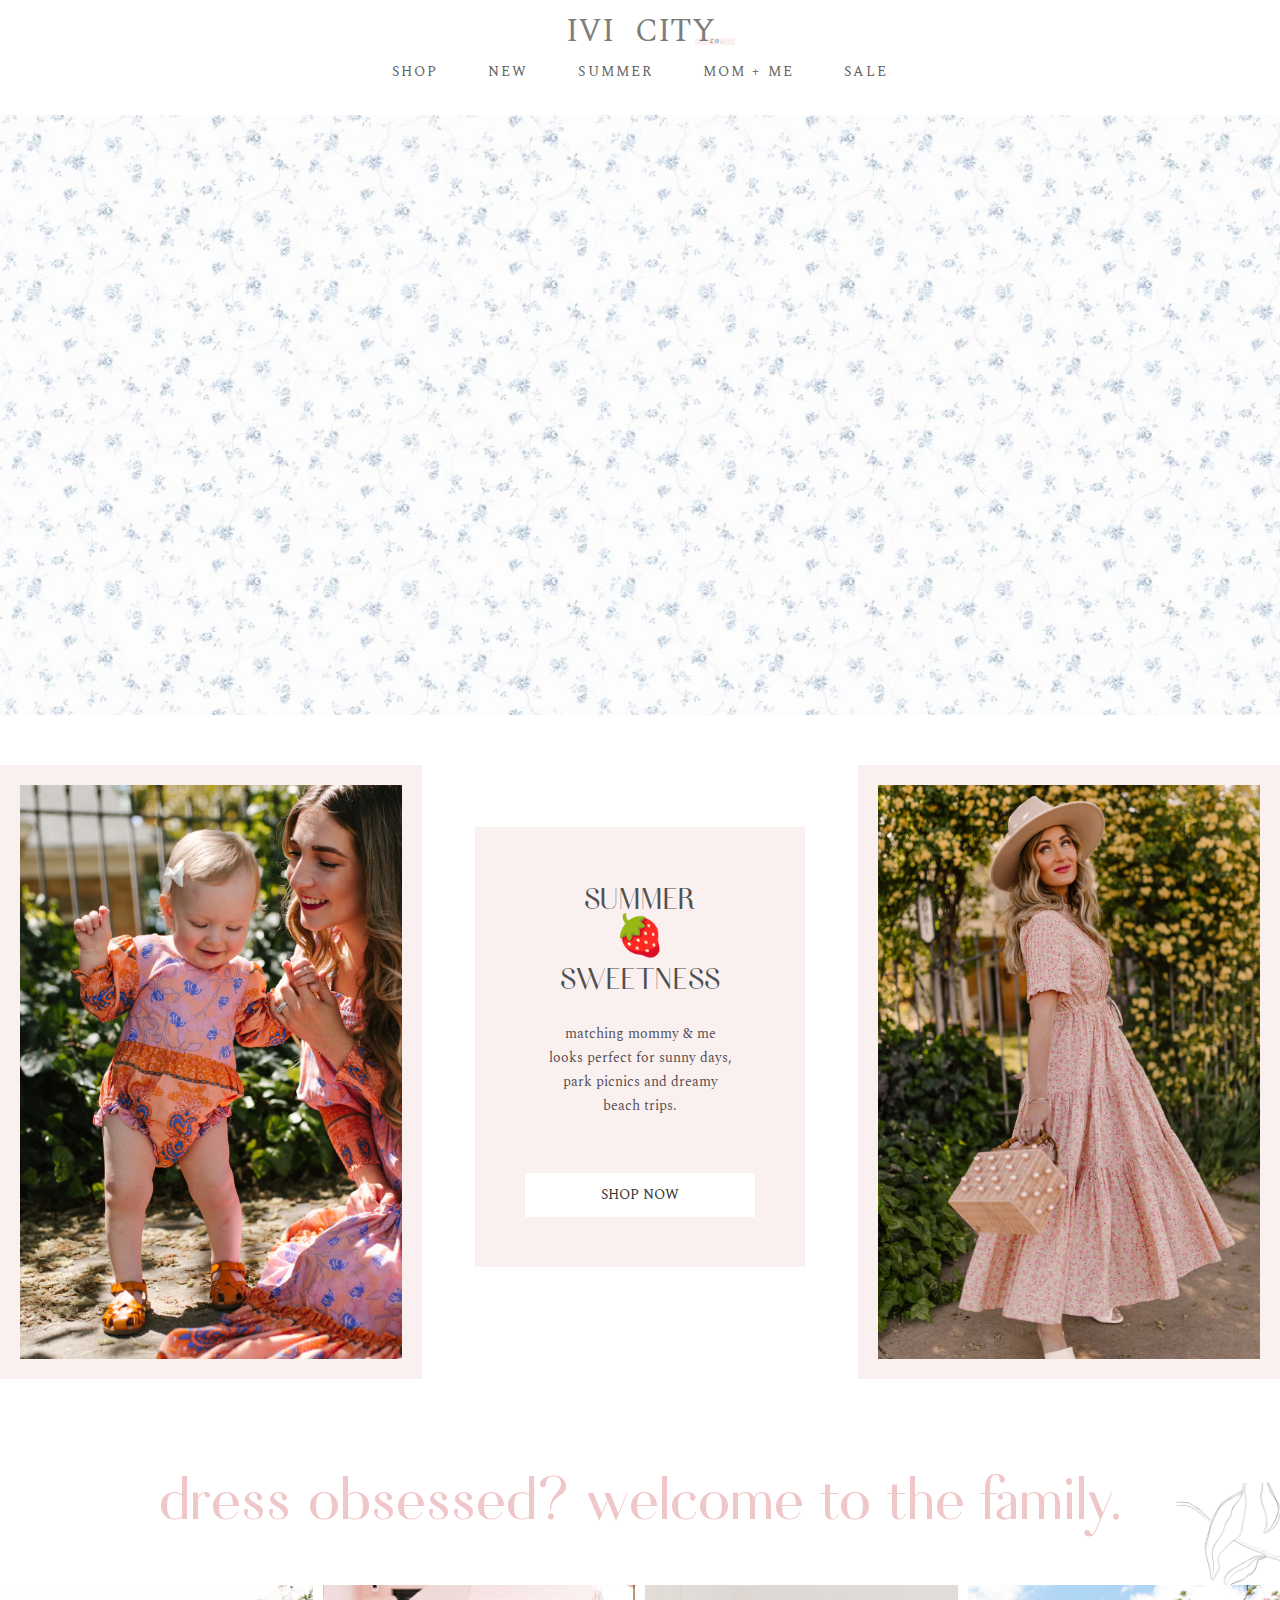
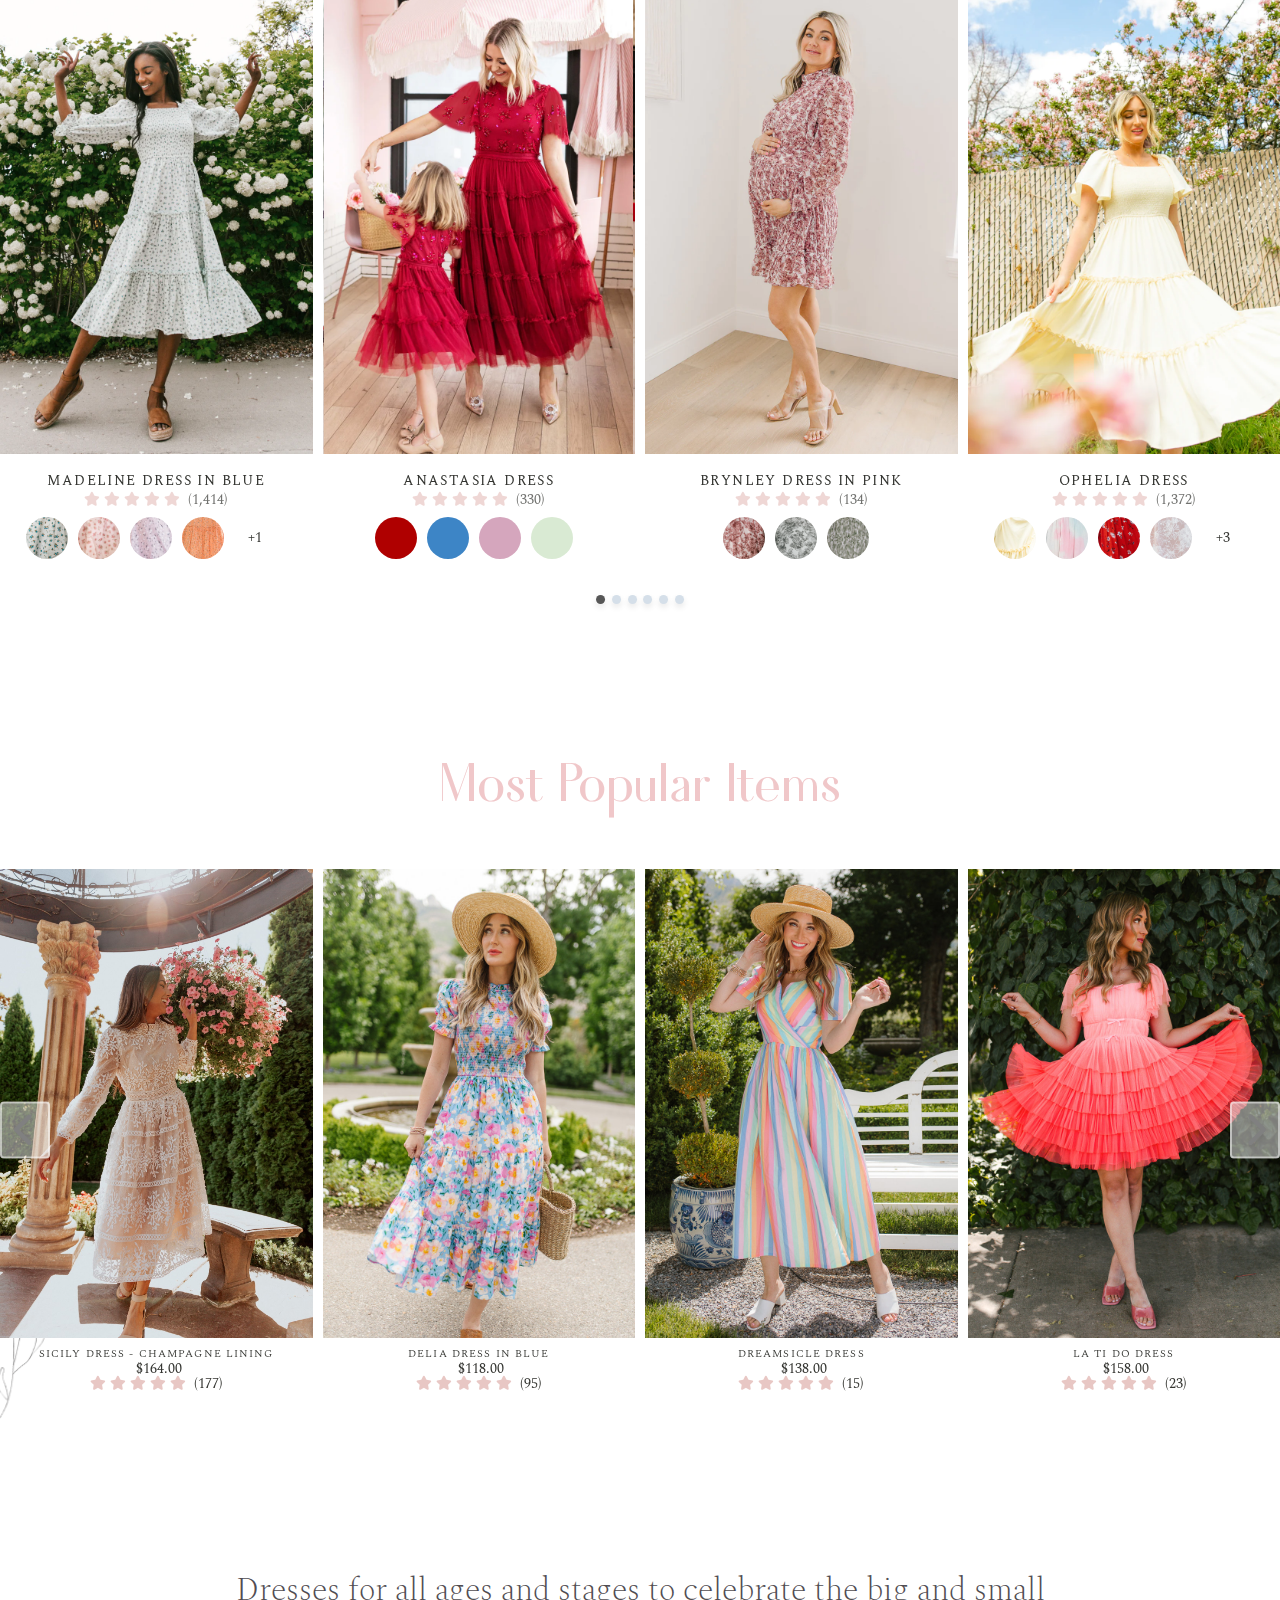
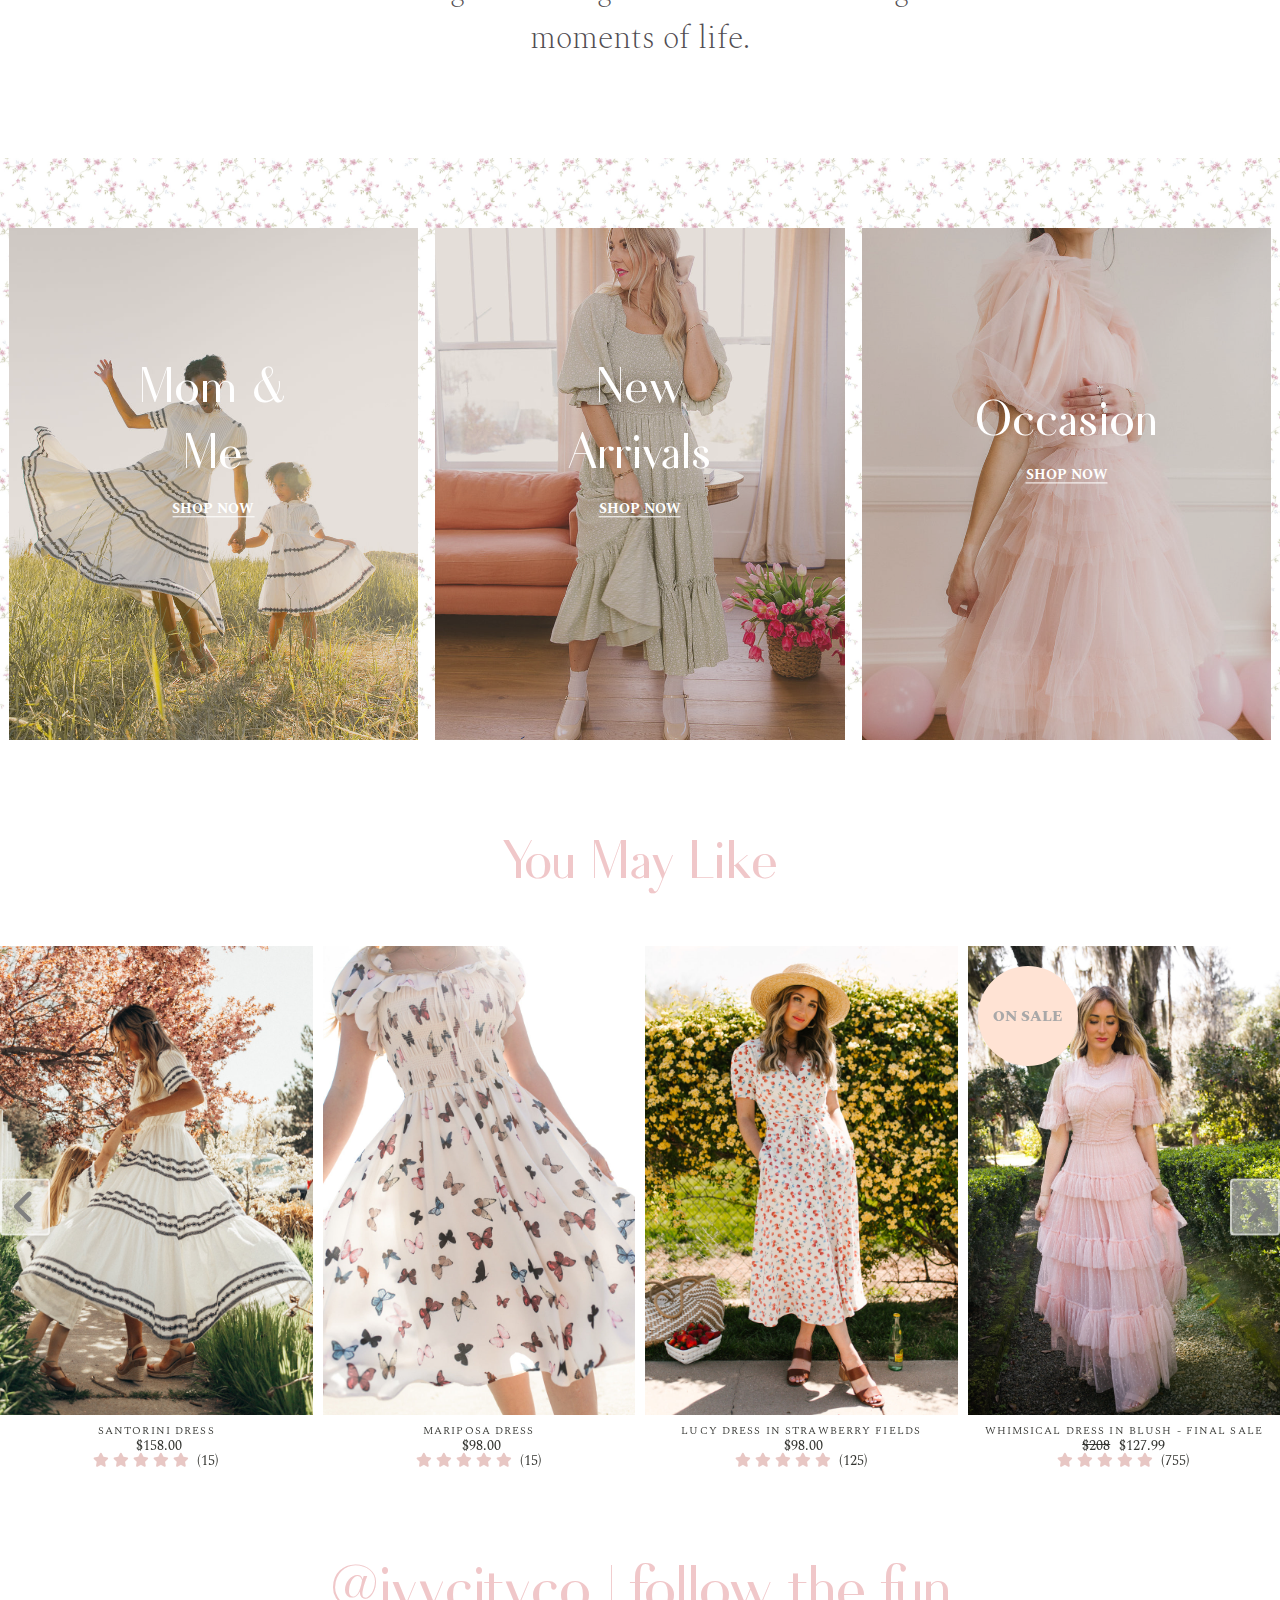
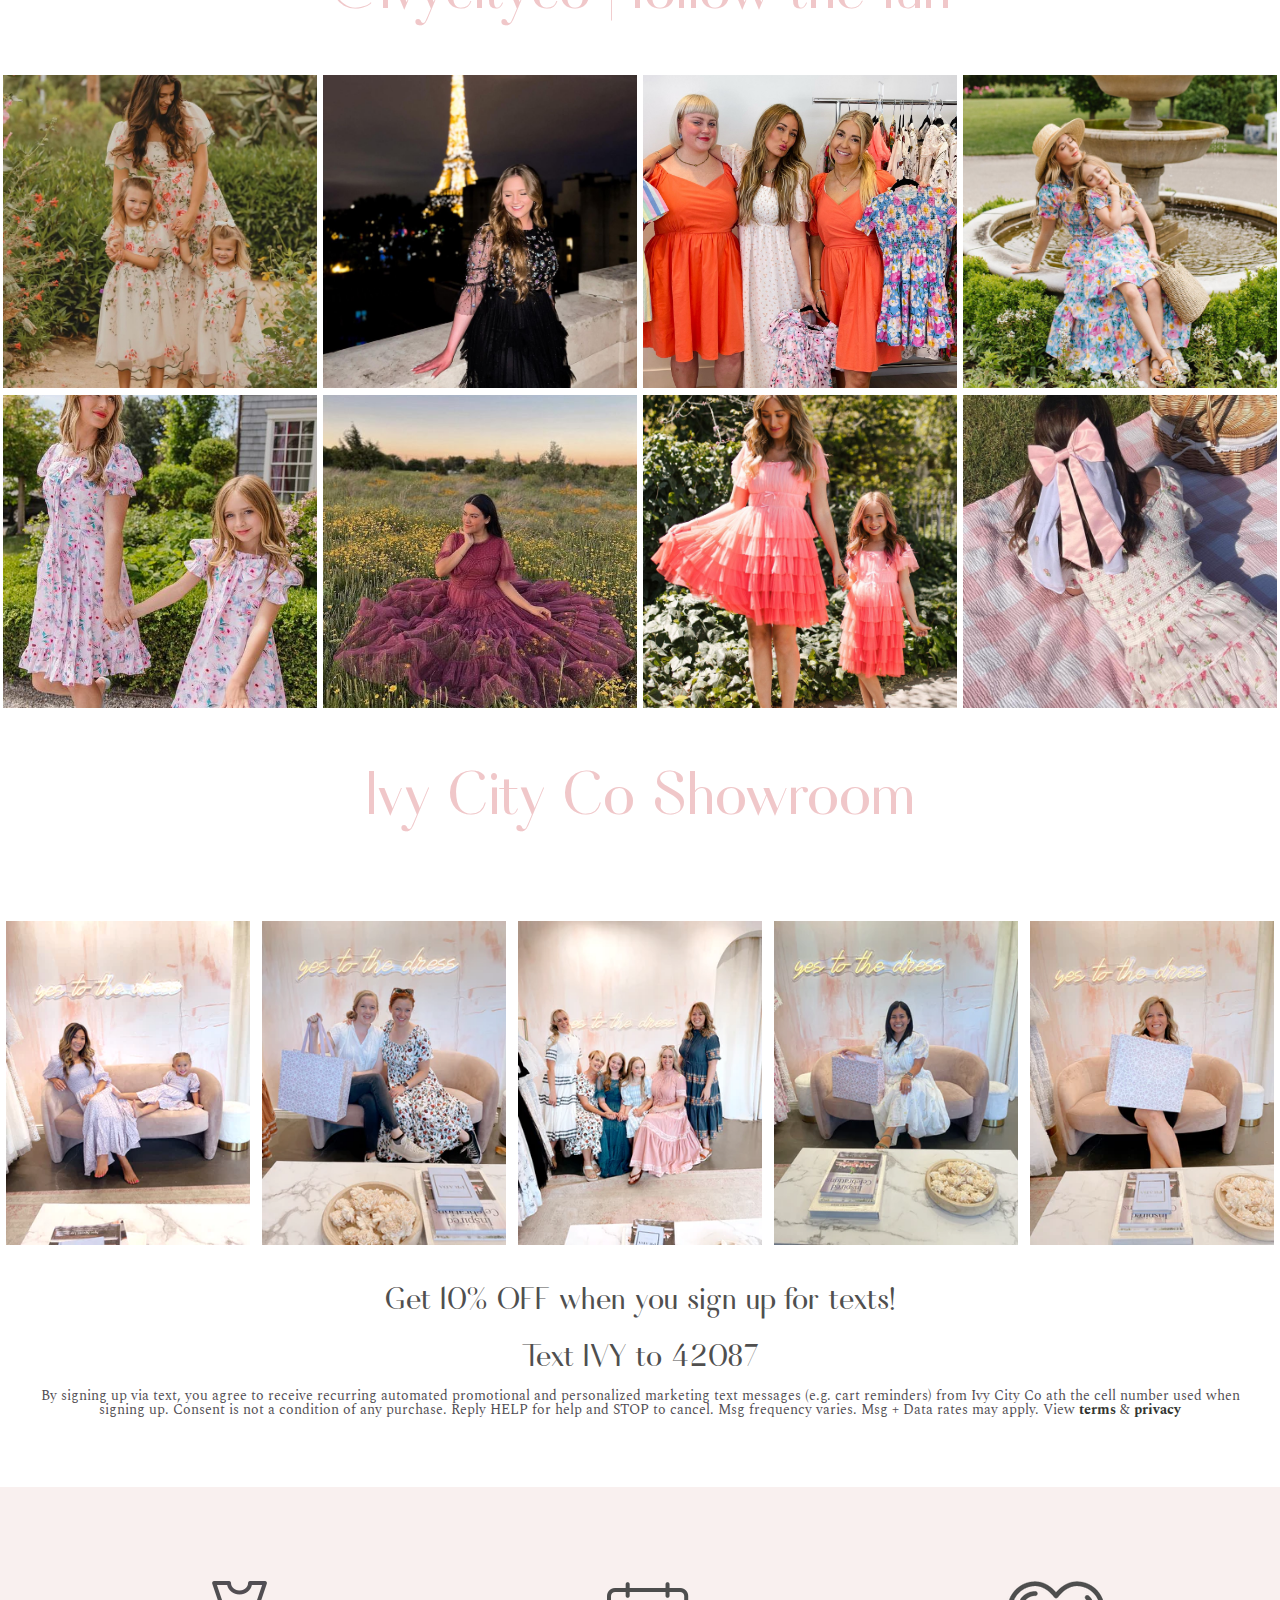
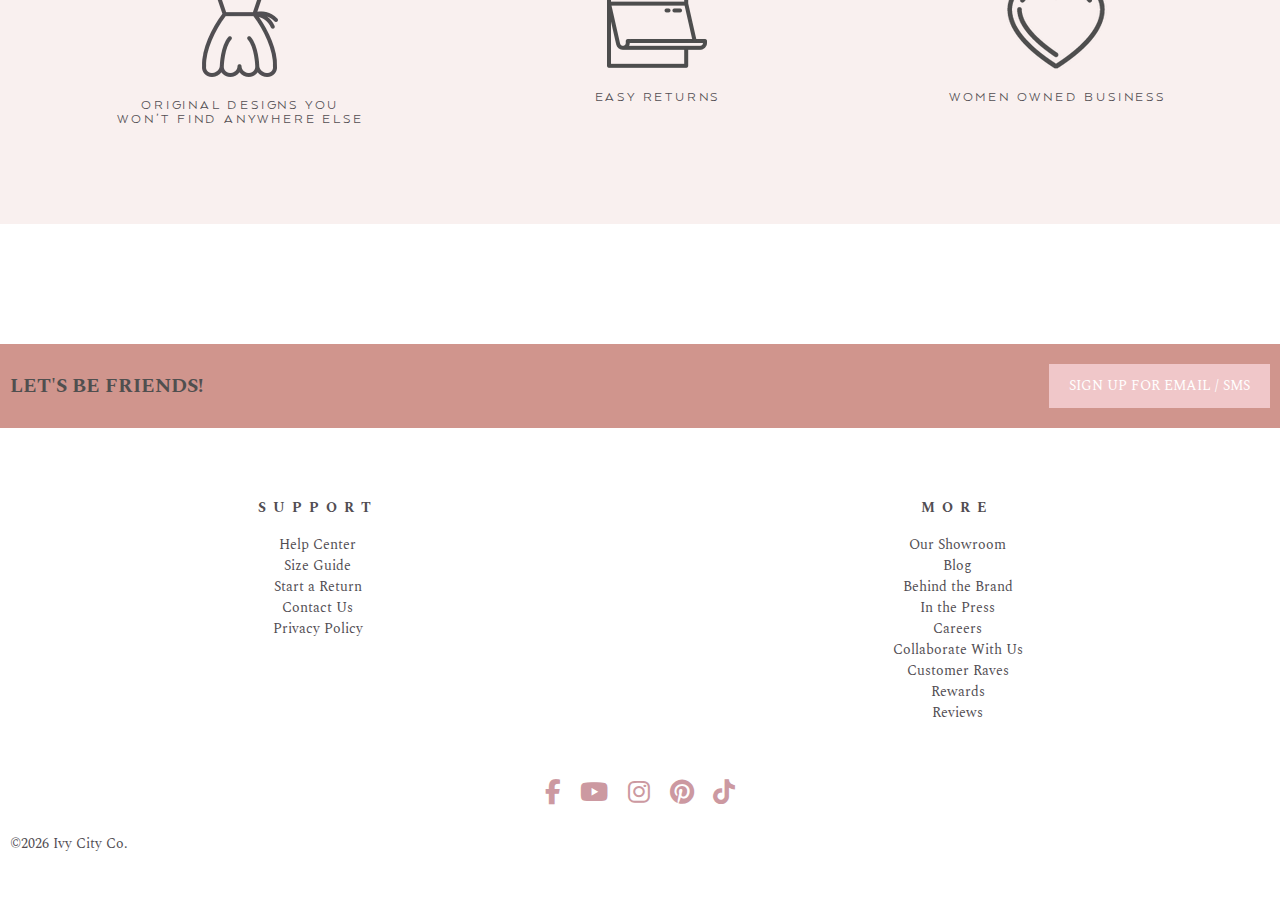
==== index.html @ effde20e "Add files via upload" ====
<!DOCTYPE html>
<html lang="en">

<head>
    <meta charset="UTF-8">
    <meta http-equiv="X-UA-Compatible" content="IE=edge">
    <meta name="viewport" content="width=device-width, initial-scale=1.0">
    <link rel="stylesheet" href="style.css">
    <link rel="stylesheet" href="https://cdnjs.cloudflare.com/ajax/libs/font-awesome/6.4.0/css/all.min.css">
    <link rel="stylesheet" href="libs/glidejs/glide.core.min.css">
    <link rel="stylesheet" href="libs/glidejs/glide.theme.min.css">
    <title>ivycityco</title>
</head>

<body>
    <div class="wrapper">

        <section id="site-header">
            <div class="container">
                <div class="header-body">
                    <div class="header__brand">
                        <div class="header__burger">
                            <span></span>
                        </div>
                        <a href="#" class="header__logo">
                            <div class="main__logo">
                                Ivi City
                            </div>
                            <div class="inner_logo">
                                co.
                            </div>
                        </a>
                        <div class="header__search"></div>
                    </div>
                    <div class="header__menu">
                        <nav class="menu__nav">
                            <ul class="menu__list">
                                <li class="close__menu__body">
                                    <div class="close__menu__button">
                                        <span></span>
                                    </div>
                                </li>
                                <li>
                                    <a href="#" class="menu__link">Shop</a>
                                </li>
                                <li>
                                    <a href="#" class="menu__link">New</a>
                                </li>
                                <li>
                                    <a href="#" class="menu__link">Summer</a>
                                </li>
                                <li>
                                    <a href="#" class="menu__link">Mom + Me</a>
                                </li>
                                <li>
                                    <a href="#" class="menu__link">Sale</a>
                                </li>
                            </ul>
                        </nav>
                    </div>
                </div>
            </div>
        </section>

        <section id="homepage-video">
            <video playsinline autoplay loop muted>
                <source src="img/6b8b28a5f7a3427089507b82d492f50e.mp4" type="video/mp4"></source>
            </video>
        </section>

        <section id="section-featured-product">
            <div class="container">
                <div class="section-featured-body">
                    <div class="featured-image-wrap featured-image-wrap-second">
                        <img src="img/featured_1.webp" alt="">
                    </div>
                    <div class="featured-content-wrap">
                        <div class="product-title">
                            <h3>
                                Summer
                                <br>
                                🍓
                                <br>
                                Sweetness
                            </h3>
                        </div>
                        <div class="product-subtitle">
                            <p>
                                matching mommy & me
                            </p>
                            <p>
                                looks perfect for sunny days,
                            </p>
                            <p>
                                park picnics and dreamy
                            </p>
                            <p>
                                beach trips.
                            </p>
                        </div>
                        <div class="product__form">
                            <a href="#">
                                Shop Now
                            </a>
                        </div>
                    </div>
                    <div class="featured-image-wrap">
                        <img src="img/featured_2.webp" alt="">
                    </div>
                </div>
            </div>
        </section>

        <section id="section-featured-products-slider">
            <div class="container">
                <div class="section__header">
                    <h2>dress obsessed? welcome to the family.</h2>
                </div>
                <div class="glide glide-featured-products">
                    <div class="glide__track" data-glide-el="track">
                        <ul class="glide__slides">
                            <li class="glide__slide">
                                <div class="card_product">
                                    <div class="card_media">
                                        <a href="#">
                                            <img class="second_img" src="img/products/WEB-Ivy-FlowerField-3_1600x.webp"
                                                alt="">
                                            <img class="main_img" src="img/products/WEB-Ivy-FlowerField-101_1600x.webp"
                                                alt="">
                                        </a>
                                    </div>
                                    <div class="card_details">
                                        <h6 class="card_title">
                                            <a href="#">
                                                Madeline Dress in Blue
                                            </a>
                                        </h6>
                                        <div class="card_star_rating">
                                            <a href="#">
                                                <i class="fa-solid fa-star"></i>
                                                <i class="fa-solid fa-star"></i>
                                                <i class="fa-solid fa-star"></i>
                                                <i class="fa-solid fa-star"></i>
                                                <i class="fa-solid fa-star"></i>
                                                <span>&nbsp;(1,414)</span>
                                            </a>
                                        </div>
                                        <div class="card_color-swatch">
                                            <a href="#" class="color-swatch-item"><img src="img/products/madeline.webp"
                                                    alt=""></a>
                                            <a href="#" class="color-swatch-item"><img
                                                    src="img/products/madeline-pink.webp" alt=""></a>
                                            <a href="#" class="color-swatch-item"><img
                                                    src="img/products/madeline-purple.webp" alt=""></a>
                                            <a href="#" class="color-swatch-item"><img
                                                    src="img/products/madeline-sorbet.webp" alt=""></a>
                                            <a href="#" class="color-swatch-item">+1</a>
                                        </div>
                                    </div>
                                </div>
                            </li>
                            <li class="glide__slide">
                                <div class="card_product">
                                    <div class="card_media">
                                        <a href="#">
                                            <img class="second_img"
                                                src="img/products/WEB-Holiday-ch2-ANASTASIARED-4783_1600x.webp" alt="">
                                            <img class="main_img" src="img/products/Anastasia_1600x.webp" alt="">
                                        </a>
                                    </div>
                                    <div class="card_details">
                                        <h6 class="card_title">
                                            <a href="#">
                                                Anastasia Dress
                                            </a>
                                        </h6>
                                        <div class="card_star_rating">
                                            <a href="#">
                                                <i class="fa-solid fa-star"></i>
                                                <i class="fa-solid fa-star"></i>
                                                <i class="fa-solid fa-star"></i>
                                                <i class="fa-solid fa-star"></i>
                                                <i class="fa-solid fa-star"></i>
                                                <span>&nbsp;(330)</span>
                                            </a>
                                        </div>
                                        <div class="card_color-swatch">
                                            <a href="#" class="color-swatch-item"
                                                style="background-color: #af0000;"></a>
                                            <a href="#" class="color-swatch-item"
                                                style="background-color: #3d85c6;"></a>
                                            <a href="#" class="color-swatch-item"
                                                style="background-color: #d5a6bd;"></a>
                                            <a href="#" class="color-swatch-item"
                                                style="background-color: #d9ead3;"></a>
                                        </div>
                                    </div>
                                </div>
                            </li>
                            <li class="glide__slide">
                                <div class="card_product">
                                    <div class="card_media">
                                        <a href="#">
                                            <img class="second_img"
                                                src="img/products/BrynleyPink-MothersDay-SS23-02_1600x.webp" alt="">
                                            <img class="main_img"
                                                src="img/products/BrynleyPink-MothersDay-SS23-09_1600x.webp" alt="">
                                        </a>
                                    </div>
                                    <div class="card_details">
                                        <h6 class="card_title">
                                            <a href="#">
                                                Brynley Dress in Pink
                                            </a>
                                        </h6>
                                        <div class="card_star_rating">
                                            <a href="#">
                                                <i class="fa-solid fa-star"></i>
                                                <i class="fa-solid fa-star"></i>
                                                <i class="fa-solid fa-star"></i>
                                                <i class="fa-solid fa-star"></i>
                                                <i class="fa-solid fa-star"></i>
                                                <span>&nbsp;(134)</span>
                                            </a>
                                        </div>
                                        <div class="card_color-swatch">
                                            <a href="#" class="color-swatch-item"><img
                                                    src="img/products/Brynley-pink.webp" alt=""></a>
                                            <a href="#" class="color-swatch-item"><img src="img/products/Brynley.webp"
                                                    alt=""></a>
                                            <a href="#" class="color-swatch-item"><img
                                                    src="img/products/brynley-green.webp" alt=""></a>
                                        </div>
                                    </div>
                                </div>
                            </li>
                            <div class="glide__slide">
                                <div class="card_product">
                                    <div class="card_media">
                                        <a href="#">
                                            <img class="second_img"
                                                src="img/products/ivycityco-springdresses-web5-15_1600x.webp" alt="">
                                            <img class="main_img" src="img/products/APRIL-SUGARHOUSE-19_1600x.webp"
                                                alt="">
                                        </a>
                                    </div>
                                    <div class="card_details">
                                        <h6 class="card_title">
                                            <a href="#">
                                                Ophelia Dress
                                            </a>
                                        </h6>
                                        <div class="card_star_rating">
                                            <a href="#">
                                                <i class="fa-solid fa-star"></i>
                                                <i class="fa-solid fa-star"></i>
                                                <i class="fa-solid fa-star"></i>
                                                <i class="fa-solid fa-star"></i>
                                                <i class="fa-solid fa-star"></i>
                                                <span>&nbsp;(1,372)</span>
                                            </a>
                                        </div>
                                        <div class="card_color-swatch">
                                            <a href="#" class="color-swatch-item"><img src="img/products/ophelia.webp"
                                                    alt=""></a>
                                            <a href="#" class="color-swatch-item"><img
                                                    src="img/products/cottoncandy.webp" alt=""></a>
                                            <a href="#" class="color-swatch-item"><img src="img/products/Indie.webp"
                                                    alt=""></a>
                                            <a href="#" class="color-swatch-item"><img src="img/products/maisie.webp"
                                                    alt=""></a>
                                            <a href="#" class="color-swatch-item">+3</a>
                                        </div>
                                    </div>
                                </div>
                            </div>
                            <div class="glide__slide">
                                <div class="card_product">
                                    <div class="card_media">
                                        <a href="#">
                                            <img class="second_img"
                                                src="img/products/WHIMSICAL-BLUE-momandme-4974_1600x.jpg" alt="">
                                            <img class="main_img"
                                                src="img/products/WHIMSICAL-BLUE-momandme-5038_1600x.jpg" alt="">
                                        </a>
                                    </div>
                                    <div class="card_details">
                                        <h6 class="card_title">
                                            <a href="#">
                                                Short Whimsical Dress in Slate Blue - FINAL SALE
                                            </a>
                                        </h6>
                                        <div class="card_star_rating">
                                            <a href="#">
                                                <i class="fa-solid fa-star"></i>
                                                <i class="fa-solid fa-star"></i>
                                                <i class="fa-solid fa-star"></i>
                                                <i class="fa-solid fa-star"></i>
                                                <i class="fa-solid fa-star"></i>
                                                <span>&nbsp;(153)</span>
                                            </a>
                                        </div>
                                        <div class="card_color-swatch">
                                            <a href="#" class="color-swatch-item"><img
                                                    src="img/products/whimsical-slateblue.webp" alt=""></a>
                                            <a href="#" class="color-swatch-item"><img
                                                    src="img/products/whimsical-blush.webp" alt=""></a>
                                            <a href="#" class="color-swatch-item"><img
                                                    src="img/products/whimsical-white.webp" alt=""></a>
                                            <a href="#" class="color-swatch-item"><img
                                                    src="img/products/WHIMSICAL-DRESS-SAGE.webp" alt=""></a>
                                            <a href="#" class="color-swatch-item">+2</a>
                                        </div>
                                    </div>
                                </div>
                            </div>
                            <div class="glide__slide">
                                <div class="card_product">
                                    <div class="card_media">
                                        <a href="#">
                                            <img class="second_img" src="img/products/IvyClassics-142_1600x.webp"
                                                alt="">
                                            <img class="main_img" src="img/products/IvyClassics-158_1600x.webp" alt="">
                                        </a>
                                    </div>
                                    <div class="card_details">
                                        <h6 class="card_title">
                                            <a href="#">
                                                Madeline Dress In Pink
                                            </a>
                                        </h6>
                                        <div class="card_star_rating">
                                            <a href="#">
                                                <i class="fa-solid fa-star"></i>
                                                <i class="fa-solid fa-star"></i>
                                                <i class="fa-solid fa-star"></i>
                                                <i class="fa-solid fa-star"></i>
                                                <i class="fa-solid fa-star"></i>
                                                <span>&nbsp;(1,414)</span>
                                            </a>
                                        </div>
                                        <div class="card_color-swatch">
                                            <a href="#" class="color-swatch-item"><img
                                                    src="img/products/madeline-pink.webp" alt=""></a>
                                            <a href="#" class="color-swatch-item"><img src="img/products/madeline.webp"
                                                    alt=""></a>
                                            <a href="#" class="color-swatch-item"><img
                                                    src="img/products/madeline-purple.webp" alt=""></a>
                                            <a href="#" class="color-swatch-item"><img
                                                    src="img/products/madeline-sorbet.webp" alt=""></a>
                                            <a href="#" class="color-swatch-item">+1</a>
                                        </div>
                                    </div>
                                </div>
                            </div>

                        </ul>
                    </div>
                    <div class="glide__arrows" data-glide-el="controls">
                        <button class="glide__arrow glide__arrow--left" data-glide-dir="<"><i
                                class="fa-solid fa-chevron-left"></i></button>
                        <button class="glide__arrow glide__arrow--right" data-glide-dir=">"><i
                                class="fa-solid fa-chevron-right"></i></button>
                    </div>
                    <div class="glide__bullets" data-glide-el="controls[nav]">
                        <button class="glide__bullet" data-glide-dir="=0"></button>
                        <button class="glide__bullet" data-glide-dir="=1"></button>
                        <button class="glide__bullet" data-glide-dir="=2"></button>
                        <button class="glide__bullet" data-glide-dir="=3"></button>
                        <button class="glide__bullet" data-glide-dir="=4"></button>
                        <button class="glide__bullet" data-glide-dir="=5"></button>
                    </div>
                </div>
            </div>
        </section>

        <section id="most-popular">
            <div class="container">
                <h3 class="ls-box-title">Most Popular Items</h3>
                <div class="glide glide-most-popular">
                    <div class="glide__track" data-glide-el="track">
                        <ul class="glide__slides">
                            <li class="glide__slide">
                                <div class="limespot-recommendation-box-item">
                                    <a href="#">
                                        <div class="ls-image-wrap">
                                            <img src="img/products/sicily-champagne-web-23_2048x.jpg" alt=""
                                                class="limespot-second_img">
                                            <img src="img/products/WHIMSICAL-BLUE-momandme-4975_1600x.jpg" alt=""
                                                class="limespot-main_img">
                                        </div>
                                        <div class="ls-info-wrap">
                                            <div class="ls-title">
                                                Sicily Dress - Champagne Lining
                                            </div>
                                            <div class="ls-price-wrap">
                                                <span class="ls-original-price"></span>
                                                <span class="ls-price">$164.00</span>
                                            </div>
                                            <div class="ls-review-wrap">
                                                <i class="fa-solid fa-star"></i>
                                                <i class="fa-solid fa-star"></i>
                                                <i class="fa-solid fa-star"></i>
                                                <i class="fa-solid fa-star"></i>
                                                <i class="fa-solid fa-star"></i>
                                                <span class="loox-rating-label">&nbsp;(177)</span>
                                            </div>
                                        </div>
                                        <div class="ls-sale-sign-wrap" style="display: none;">
                                            <span>ON SALE</span>
                                        </div>
                                    </a>
                                    <div class="button-overlay">
                                        <span>ADD TO CART</span>
                                    </div>
                                </div>
                            </li>
                            <li class="glide__slide">
                                <div class="limespot-recommendation-box-item">
                                    <a href="#">
                                        <div class="ls-image-wrap">
                                            <img src="img/products/DSC01754_2048x.jpg" alt=""
                                                class="limespot-second_img">
                                            <img src="img/products/DeliaBlue-Holladay-S23-10_2048x.jpg" alt=""
                                                class="limespot-main_img">
                                        </div>
                                        <div class="ls-info-wrap">
                                            <div class="ls-title">
                                                Delia Dress in Blue
                                            </div>
                                            <div class="ls-price-wrap">
                                                <span class="ls-original-price"></span>
                                                <span class="ls-price">$118.00</span>
                                            </div>
                                            <div class="ls-review-wrap">
                                                <i class="fa-solid fa-star"></i>
                                                <i class="fa-solid fa-star"></i>
                                                <i class="fa-solid fa-star"></i>
                                                <i class="fa-solid fa-star"></i>
                                                <i class="fa-solid fa-star"></i>
                                                <span class="loox-rating-label">&nbsp;(95)</span>
                                            </div>
                                        </div>
                                        <div class="ls-sale-sign-wrap" style="display: none;">
                                            <span>ON SALE</span>
                                        </div>
                                    </a>
                                    <div class="button-overlay">
                                        <span>ADD TO CART</span>
                                    </div>
                                </div>
                            </li>
                            <li class="glide__slide">
                                <div class="limespot-recommendation-box-item">
                                    <a href="#">
                                        <div class="ls-image-wrap">
                                            <img src="img/products/DSC01513_2048x.jpg" alt=""
                                                class="limespot-second_img">
                                            <img src="img/products/Dreamsicle-Holladay-S23-10_5c812929-1138-4e5e-a057-eda123d23712_2048x.jpg" alt=""
                                                class="limespot-main_img">
                                        </div>
                                        <div class="ls-info-wrap">
                                            <div class="ls-title">
                                                Dreamsicle Dress
                                            </div>
                                            <div class="ls-price-wrap">
                                                <span class="ls-original-price"></span>
                                                <span class="ls-price">$138.00</span>
                                            </div>
                                            <div class="ls-review-wrap">
                                                <i class="fa-solid fa-star"></i>
                                                <i class="fa-solid fa-star"></i>
                                                <i class="fa-solid fa-star"></i>
                                                <i class="fa-solid fa-star"></i>
                                                <i class="fa-solid fa-star"></i>
                                                <span class="loox-rating-label">&nbsp;(15)</span>
                                            </div>
                                        </div>
                                        <div class="ls-sale-sign-wrap" style="display: none;">
                                            <span>ON SALE</span>
                                        </div>
                                    </a>
                                    <div class="button-overlay">
                                        <span>ADD TO CART</span>
                                    </div>
                                </div>
                            </li>
                            <li class="glide__slide">
                                <div class="limespot-recommendation-box-item">
                                    <a href="#">
                                        <div class="ls-image-wrap">
                                            <img src="img/products/DSC01287_2048x.jpg" alt=""
                                                class="limespot-second_img">
                                            <img src="img/products/LaTiDo-StGeorge-S23-16_2048x.jpg" alt=""
                                                class="limespot-main_img">
                                        </div>
                                        <div class="ls-info-wrap">
                                            <div class="ls-title">
                                                La Ti Do Dress
                                            </div>
                                            <div class="ls-price-wrap">
                                                <span class="ls-original-price"></span>
                                                <span class="ls-price">$158.00</span>
                                            </div>
                                            <div class="ls-review-wrap">
                                                <i class="fa-solid fa-star"></i>
                                                <i class="fa-solid fa-star"></i>
                                                <i class="fa-solid fa-star"></i>
                                                <i class="fa-solid fa-star"></i>
                                                <i class="fa-solid fa-star"></i>
                                                <span class="loox-rating-label">&nbsp;(23)</span>
                                            </div>
                                        </div>
                                        <div class="ls-sale-sign-wrap" style="display: none;">
                                            <span>ON SALE</span>
                                        </div>
                                    </a>
                                    <div class="button-overlay">
                                        <span>ADD TO CART</span>
                                    </div>
                                </div>
                            </li>
                            <li class="glide__slide">
                                <div class="limespot-recommendation-box-item">
                                    <a href="#">
                                        <div class="ls-image-wrap">
                                            <img src="img/products/AnnaSpringFloral-Studio-S23-02_2048x.jpg" alt=""
                                                class="limespot-second_img">
                                            <img src="img/products/AnnaSpringFloral-StGeorge-S23-04_2048x.jpg" alt=""
                                                class="limespot-main_img">
                                        </div>
                                        <div class="ls-info-wrap">
                                            <div class="ls-title">
                                                Anna Dress in Spring Floral
                                            </div>
                                            <div class="ls-price-wrap">
                                                <span class="ls-original-price"></span>
                                                <span class="ls-price">$108.00</span>
                                            </div>
                                            <div class="ls-review-wrap">
                                                <i class="fa-solid fa-star"></i>
                                                <i class="fa-solid fa-star"></i>
                                                <i class="fa-solid fa-star"></i>
                                                <i class="fa-solid fa-star"></i>
                                                <i class="fa-solid fa-star"></i>
                                                <span class="loox-rating-label">&nbsp;(15)</span>
                                            </div>
                                        </div>
                                        <div class="ls-sale-sign-wrap" style="display: none;">
                                            <span>ON SALE</span>
                                        </div>
                                    </a>
                                    <div class="button-overlay">
                                        <span>ADD TO CART</span>
                                    </div>
                                </div>
                            </li>
                            <li class="glide__slide">
                                <div class="limespot-recommendation-box-item">
                                    <a href="#">
                                        <div class="ls-image-wrap">
                                            <img src="img/products/Daydreamer-Studio-S23-09_2048x.jpg" alt=""
                                                class="limespot-second_img">
                                            <img src="img/products/Daydreamer-StGeorge-S23-30_2048x.jpg" alt=""
                                                class="limespot-main_img">
                                        </div>
                                        <div class="ls-info-wrap">
                                            <div class="ls-title">
                                                Daydreamer Dress
                                            </div>
                                            <div class="ls-price-wrap">
                                                <span class="ls-original-price"></span>
                                                <span class="ls-price">$108.00</span>
                                            </div>
                                            <div class="ls-review-wrap">
                                                <i class="fa-solid fa-star"></i>
                                                <i class="fa-solid fa-star"></i>
                                                <i class="fa-solid fa-star"></i>
                                                <i class="fa-solid fa-star"></i>
                                                <i class="fa-solid fa-star"></i>
                                                <span class="loox-rating-label">&nbsp;(15)</span>
                                            </div>
                                        </div>
                                        <div class="ls-sale-sign-wrap" style="display: none;">
                                            <span>ON SALE</span>
                                        </div>
                                    </a>
                                    <div class="button-overlay">
                                        <span>ADD TO CART</span>
                                    </div>
                                </div>
                            </li>
                            <li class="glide__slide">
                                <div class="limespot-recommendation-box-item">
                                    <a href="#">
                                        <div class="ls-image-wrap">
                                            <img src="img/products/SantoriniDress-WebWhite-13_2048x.jpg" alt=""
                                                class="limespot-second_img">
                                            <img src="img/products/santorini-3_2048x.jpg" alt=""
                                                class="limespot-main_img">
                                        </div>
                                        <div class="ls-info-wrap">
                                            <div class="ls-title">
                                                Santorini Dress
                                            </div>
                                            <div class="ls-price-wrap">
                                                <span class="ls-original-price"></span>
                                                <span class="ls-price">$158.00</span>
                                            </div>
                                            <div class="ls-review-wrap">
                                                <i class="fa-solid fa-star"></i>
                                                <i class="fa-solid fa-star"></i>
                                                <i class="fa-solid fa-star"></i>
                                                <i class="fa-solid fa-star"></i>
                                                <i class="fa-solid fa-star"></i>
                                                <span class="loox-rating-label">&nbsp;(15)</span>
                                            </div>
                                        </div>
                                        <div class="ls-sale-sign-wrap" style="display: none;">
                                            <span>ON SALE</span>
                                        </div>
                                    </a>
                                    <div class="button-overlay">
                                        <span>ADD TO CART</span>
                                    </div>
                                </div>
                            </li>
                            <li class="glide__slide">
                                <div class="limespot-recommendation-box-item">
                                    <a href="#">
                                        <div class="ls-image-wrap">
                                            <img src="img/products/DSC01160-2_2048x.jpg" alt=""
                                                class="limespot-second_img">
                                            <img src="img/products/WEB-mariposa-6593_2048x.jpg" alt=""
                                                class="limespot-main_img">
                                        </div>
                                        <div class="ls-info-wrap">
                                            <div class="ls-title">
                                                Mariposa Dress
                                            </div>
                                            <div class="ls-price-wrap">
                                                <span class="ls-original-price"></span>
                                                <span class="ls-price">$98.00</span>
                                            </div>
                                            <div class="ls-review-wrap">
                                                <i class="fa-solid fa-star"></i>
                                                <i class="fa-solid fa-star"></i>
                                                <i class="fa-solid fa-star"></i>
                                                <i class="fa-solid fa-star"></i>
                                                <i class="fa-solid fa-star"></i>
                                                <span class="loox-rating-label">&nbsp;(15)</span>
                                            </div>
                                        </div>
                                        <div class="ls-sale-sign-wrap" style="display: none;">
                                            <span>ON SALE</span>
                                        </div>
                                    </a>
                                    <div class="button-overlay">
                                        <span>ADD TO CART</span>
                                    </div>
                                </div>
                            </li>
                            <li class="glide__slide">
                                <div class="limespot-recommendation-box-item">
                                    <a href="#">
                                        <div class="ls-image-wrap">
                                            <img src="img/products/LucyStrawberryFields-Studio-SS23-05_2048x.jpg" alt=""
                                                class="limespot-second_img">
                                            <img src="img/products/LucyStrawberryFeilds-StGeorge-SS23-09_2048x.jpg" alt=""
                                                class="limespot-main_img">
                                        </div>
                                        <div class="ls-info-wrap">
                                            <div class="ls-title">
                                                Lucy Dress in Strawberry Fields
                                            </div>
                                            <div class="ls-price-wrap">
                                                <span class="ls-original-price"></span>
                                                <span class="ls-price">$98.00</span>
                                            </div>
                                            <div class="ls-review-wrap">
                                                <i class="fa-solid fa-star"></i>
                                                <i class="fa-solid fa-star"></i>
                                                <i class="fa-solid fa-star"></i>
                                                <i class="fa-solid fa-star"></i>
                                                <i class="fa-solid fa-star"></i>
                                                <span class="loox-rating-label">&nbsp;(125)</span>
                                            </div>
                                        </div>
                                        <div class="ls-sale-sign-wrap" style="display: none;">
                                            <span>ON SALE</span>
                                        </div>
                                    </a>
                                    <div class="button-overlay">
                                        <span>ADD TO CART</span>
                                    </div>
                                </div>
                            </li>
                            <li class="glide__slide">
                                <div class="limespot-recommendation-box-item">
                                    <a href="#">
                                        <div class="ls-image-wrap">
                                            <img src="img/products/Whimsical-Blush-MomandMe-3994_2048x.jpg" alt=""
                                                class="limespot-second_img">
                                            <img src="img/products/Whimsical-Blush-MomandMe-3958_2048x.jpg" alt=""
                                                class="limespot-main_img">
                                        </div>
                                        <div class="ls-info-wrap">
                                            <div class="ls-title">
                                                Whimsical Dress in Blush - FINAL SALE
                                            </div>
                                            <div class="ls-price-wrap">
                                                <span class="ls-original-price">$208</span>
                                                <span class="ls-price">$127.99</span>
                                            </div>
                                            <div class="ls-review-wrap">
                                                <i class="fa-solid fa-star"></i>
                                                <i class="fa-solid fa-star"></i>
                                                <i class="fa-solid fa-star"></i>
                                                <i class="fa-solid fa-star"></i>
                                                <i class="fa-solid fa-star"></i>
                                                <span class="loox-rating-label">&nbsp;(755)</span>
                                            </div>
                                        </div>
                                        <div class="ls-sale-sign-wrap" style="display: block;">
                                            <span>ON SALE</span>
                                        </div>
                                    </a>
                                    <div class="button-overlay">
                                        <span>ADD TO CART</span>
                                    </div>
                                </div>
                            </li>
                            <li class="glide__slide">
                                <div class="limespot-recommendation-box-item">
                                    <a href="#">
                                        <div class="ls-image-wrap">
                                            <img src="img/products/HollandDress-WebWhite-15_2048x.jpg" alt=""
                                                class="limespot-second_img">
                                            <img src="img/products/WEBSITE-SUMMER2020-holland-18_1600x-3_af204987-37b8-4c36-8e8f-8e03dd871d9a_2048x.jpg" alt=""
                                                class="limespot-main_img">
                                        </div>
                                        <div class="ls-info-wrap">
                                            <div class="ls-title">
                                                Holland Dress - FINAL SALE
                                            </div>
                                            <div class="ls-price-wrap">
                                                <span class="ls-original-price">$158.00</span>
                                                <span class="ls-price">$117.00</span>
                                            </div>
                                            <div class="ls-review-wrap">
                                                <i class="fa-solid fa-star"></i>
                                                <i class="fa-solid fa-star"></i>
                                                <i class="fa-solid fa-star"></i>
                                                <i class="fa-solid fa-star"></i>
                                                <i class="fa-solid fa-star"></i>
                                                <span class="loox-rating-label">&nbsp;(911)</span>
                                            </div>
                                        </div>
                                        <div class="ls-sale-sign-wrap" style="display: block;">
                                            <span>ON SALE</span>
                                        </div>
                                    </a>
                                    <div class="button-overlay">
                                        <span>ADD TO CART</span>
                                    </div>
                                </div>
                            </li>
                            <li class="glide__slide">
                                <div class="limespot-recommendation-box-item">
                                    <a href="#">
                                        <div class="ls-image-wrap">
                                            <img src="img/products/sweetcarolinedress-web-4_2048x.jpg" alt=""
                                                class="limespot-second_img">
                                            <img src="img/products/sweetcarolinedress-web-26_2048x.jpg" alt=""
                                                class="limespot-main_img">
                                        </div>
                                        <div class="ls-info-wrap">
                                            <div class="ls-title">
                                                Sweet Caroline Dress
                                            </div>
                                            <div class="ls-price-wrap">
                                                <span class="ls-original-price"></span>
                                                <span class="ls-price">$124.00</span>
                                            </div>
                                            <div class="ls-review-wrap">
                                                <i class="fa-solid fa-star"></i>
                                                <i class="fa-solid fa-star"></i>
                                                <i class="fa-solid fa-star"></i>
                                                <i class="fa-solid fa-star"></i>
                                                <i class="fa-solid fa-star"></i>
                                                <span class="loox-rating-label">&nbsp;(1,372)</span>
                                            </div>
                                        </div>
                                        <div class="ls-sale-sign-wrap" style="display: none;">
                                            <span>ON SALE</span>
                                        </div>
                                    </a>
                                    <div class="button-overlay">
                                        <span>ADD TO CART</span>
                                    </div>
                                </div>
                            </li>
                        </ul>
                    </div>

                    <div class="glide__arrows" data-glide-el="controls">
                        <button class="glide__arrow glide__arrow--left" data-glide-dir="<"><i
                                class="fa-solid fa-chevron-left"></i></button>
                        <button class="glide__arrow glide__arrow--right" data-glide-dir=">"><i
                                class="fa-solid fa-chevron-right"></i></button>
                    </div>
                </div>
            </div>
        </section>

        <section id="section-text-block">
            <div class="container">
                <p class="text-block-content">Dresses for all ages and stages to celebrate the big and small moments of life.</p>
            </div>
        </section>

        <section id="featured-collection">
            <div class="container">
                <div class="lazyloaded"></div>
                <div class="featured-collection-body">
                    <div class="featured-collection-item">
                        <figure class="media-content">
                            <img src="img/TUNNELPARK-santorinidressesgroup-49_1_34d64867-bb2a-4291-8382-55db180d07b5_800x.jpg" alt="">
                            <figcaption>
                                <h3 class="heading">Mom & Me</h3>
                                <a href="#">Shop Now</a>
                            </figcaption>
                        </figure>
                    </div>
                    <div class="featured-collection-item">
                        <figure class="media-content">
                            <img src="img/amberfloral-green-16_800x.jpg" alt="">
                            <figcaption>
                                <h3 class="heading">New Arrivals</h3>
                                <a href="#">Shop Now</a>
                            </figcaption>
                        </figure>
                    </div>
                    <div class="featured-collection-item">
                        <figure class="media-content">
                            <img src="img/pixie-blush-8_800x.jpg" alt="">
                            <figcaption>
                                <h3 class="heading">Occasion</h3>
                                <a href="#">Shop Now</a>
                            </figcaption>
                        </figure>
                    </div>
                </div>
            </div>
        </section>

        <section id="you-may-like">
            <div class="container">
                <h3 class="ls-box-title">
                    You May Like
                </h3>
                <div class="glide you-may-like">
                    <div class="glide__track" data-glide-el="track">
                        <ul class="glide__slides">
                            <li class="glide__slide">
                                <div class="limespot-recommendation-box-item">
                                    <a href="#">
                                        <div class="ls-image-wrap">
                                            <img src="img/products/SantoriniDress-WebWhite-13_2048x.jpg" alt=""
                                                class="limespot-second_img">
                                            <img src="img/products/santorini-3_2048x.jpg" alt=""
                                                class="limespot-main_img">
                                        </div>
                                        <div class="ls-info-wrap">
                                            <div class="ls-title">
                                                Santorini Dress
                                            </div>
                                            <div class="ls-price-wrap">
                                                <span class="ls-original-price"></span>
                                                <span class="ls-price">$158.00</span>
                                            </div>
                                            <div class="ls-review-wrap">
                                                <i class="fa-solid fa-star"></i>
                                                <i class="fa-solid fa-star"></i>
                                                <i class="fa-solid fa-star"></i>
                                                <i class="fa-solid fa-star"></i>
                                                <i class="fa-solid fa-star"></i>
                                                <span class="loox-rating-label">&nbsp;(15)</span>
                                            </div>
                                        </div>
                                        <div class="ls-sale-sign-wrap" style="display: none;">
                                            <span>ON SALE</span>
                                        </div>
                                    </a>
                                    <div class="button-overlay">
                                        <span>ADD TO CART</span>
                                    </div>
                                </div>
                            </li>
                            <li class="glide__slide">
                                <div class="limespot-recommendation-box-item">
                                    <a href="#">
                                        <div class="ls-image-wrap">
                                            <img src="img/products/DSC01160-2_2048x.jpg" alt=""
                                                class="limespot-second_img">
                                            <img src="img/products/WEB-mariposa-6593_2048x.jpg" alt=""
                                                class="limespot-main_img">
                                        </div>
                                        <div class="ls-info-wrap">
                                            <div class="ls-title">
                                                Mariposa Dress
                                            </div>
                                            <div class="ls-price-wrap">
                                                <span class="ls-original-price"></span>
                                                <span class="ls-price">$98.00</span>
                                            </div>
                                            <div class="ls-review-wrap">
                                                <i class="fa-solid fa-star"></i>
                                                <i class="fa-solid fa-star"></i>
                                                <i class="fa-solid fa-star"></i>
                                                <i class="fa-solid fa-star"></i>
                                                <i class="fa-solid fa-star"></i>
                                                <span class="loox-rating-label">&nbsp;(15)</span>
                                            </div>
                                        </div>
                                        <div class="ls-sale-sign-wrap" style="display: none;">
                                            <span>ON SALE</span>
                                        </div>
                                    </a>
                                    <div class="button-overlay">
                                        <span>ADD TO CART</span>
                                    </div>
                                </div>
                            </li>
                            <li class="glide__slide">
                                <div class="limespot-recommendation-box-item">
                                    <a href="#">
                                        <div class="ls-image-wrap">
                                            <img src="img/products/LucyStrawberryFields-Studio-SS23-05_2048x.jpg" alt=""
                                                class="limespot-second_img">
                                            <img src="img/products/LucyStrawberryFeilds-StGeorge-SS23-09_2048x.jpg" alt=""
                                                class="limespot-main_img">
                                        </div>
                                        <div class="ls-info-wrap">
                                            <div class="ls-title">
                                                Lucy Dress in Strawberry Fields
                                            </div>
                                            <div class="ls-price-wrap">
                                                <span class="ls-original-price"></span>
                                                <span class="ls-price">$98.00</span>
                                            </div>
                                            <div class="ls-review-wrap">
                                                <i class="fa-solid fa-star"></i>
                                                <i class="fa-solid fa-star"></i>
                                                <i class="fa-solid fa-star"></i>
                                                <i class="fa-solid fa-star"></i>
                                                <i class="fa-solid fa-star"></i>
                                                <span class="loox-rating-label">&nbsp;(125)</span>
                                            </div>
                                        </div>
                                        <div class="ls-sale-sign-wrap" style="display: none;">
                                            <span>ON SALE</span>
                                        </div>
                                    </a>
                                    <div class="button-overlay">
                                        <span>ADD TO CART</span>
                                    </div>
                                </div>
                            </li>
                            <li class="glide__slide">
                                <div class="limespot-recommendation-box-item">
                                    <a href="#">
                                        <div class="ls-image-wrap">
                                            <img src="img/products/Whimsical-Blush-MomandMe-3994_2048x.jpg" alt=""
                                                class="limespot-second_img">
                                            <img src="img/products/Whimsical-Blush-MomandMe-3958_2048x.jpg" alt=""
                                                class="limespot-main_img">
                                        </div>
                                        <div class="ls-info-wrap">
                                            <div class="ls-title">
                                                Whimsical Dress in Blush - FINAL SALE
                                            </div>
                                            <div class="ls-price-wrap">
                                                <span class="ls-original-price">$208</span>
                                                <span class="ls-price">$127.99</span>
                                            </div>
                                            <div class="ls-review-wrap">
                                                <i class="fa-solid fa-star"></i>
                                                <i class="fa-solid fa-star"></i>
                                                <i class="fa-solid fa-star"></i>
                                                <i class="fa-solid fa-star"></i>
                                                <i class="fa-solid fa-star"></i>
                                                <span class="loox-rating-label">&nbsp;(755)</span>
                                            </div>
                                        </div>
                                        <div class="ls-sale-sign-wrap" style="display: block;">
                                            <span>ON SALE</span>
                                        </div>
                                    </a>
                                    <div class="button-overlay">
                                        <span>ADD TO CART</span>
                                    </div>
                                </div>
                            </li>
                            <li class="glide__slide">
                                <div class="limespot-recommendation-box-item">
                                    <a href="#">
                                        <div class="ls-image-wrap">
                                            <img src="img/products/HollandDress-WebWhite-15_2048x.jpg" alt=""
                                                class="limespot-second_img">
                                            <img src="img/products/WEBSITE-SUMMER2020-holland-18_1600x-3_af204987-37b8-4c36-8e8f-8e03dd871d9a_2048x.jpg" alt=""
                                                class="limespot-main_img">
                                        </div>
                                        <div class="ls-info-wrap">
                                            <div class="ls-title">
                                                Holland Dress - FINAL SALE
                                            </div>
                                            <div class="ls-price-wrap">
                                                <span class="ls-original-price">$158.00</span>
                                                <span class="ls-price">$117.00</span>
                                            </div>
                                            <div class="ls-review-wrap">
                                                <i class="fa-solid fa-star"></i>
                                                <i class="fa-solid fa-star"></i>
                                                <i class="fa-solid fa-star"></i>
                                                <i class="fa-solid fa-star"></i>
                                                <i class="fa-solid fa-star"></i>
                                                <span class="loox-rating-label">&nbsp;(911)</span>
                                            </div>
                                        </div>
                                        <div class="ls-sale-sign-wrap" style="display: block;">
                                            <span>ON SALE</span>
                                        </div>
                                    </a>
                                    <div class="button-overlay">
                                        <span>ADD TO CART</span>
                                    </div>
                                </div>
                            </li>
                            <li class="glide__slide">
                                <div class="limespot-recommendation-box-item">
                                    <a href="#">
                                        <div class="ls-image-wrap">
                                            <img src="img/products/sweetcarolinedress-web-4_2048x.jpg" alt=""
                                                class="limespot-second_img">
                                            <img src="img/products/sweetcarolinedress-web-26_2048x.jpg" alt=""
                                                class="limespot-main_img">
                                        </div>
                                        <div class="ls-info-wrap">
                                            <div class="ls-title">
                                                Sweet Caroline Dress
                                            </div>
                                            <div class="ls-price-wrap">
                                                <span class="ls-original-price"></span>
                                                <span class="ls-price">$124.00</span>
                                            </div>
                                            <div class="ls-review-wrap">
                                                <i class="fa-solid fa-star"></i>
                                                <i class="fa-solid fa-star"></i>
                                                <i class="fa-solid fa-star"></i>
                                                <i class="fa-solid fa-star"></i>
                                                <i class="fa-solid fa-star"></i>
                                                <span class="loox-rating-label">&nbsp;(1,372)</span>
                                            </div>
                                        </div>
                                        <div class="ls-sale-sign-wrap" style="display: none;">
                                            <span>ON SALE</span>
                                        </div>
                                    </a>
                                    <div class="button-overlay">
                                        <span>ADD TO CART</span>
                                    </div>
                                </div>
                            </li>
                            <li class="glide__slide">
                                <div class="limespot-recommendation-box-item">
                                    <a href="#">
                                        <div class="ls-image-wrap">
                                            <img src="img/products/sicily-champagne-web-23_2048x.jpg" alt=""
                                                class="limespot-second_img">
                                            <img src="img/products/WHIMSICAL-BLUE-momandme-4975_1600x.jpg" alt=""
                                                class="limespot-main_img">
                                        </div>
                                        <div class="ls-info-wrap">
                                            <div class="ls-title">
                                                Sicily Dress - Champagne Lining
                                            </div>
                                            <div class="ls-price-wrap">
                                                <span class="ls-original-price"></span>
                                                <span class="ls-price">$164.00</span>
                                            </div>
                                            <div class="ls-review-wrap">
                                                <i class="fa-solid fa-star"></i>
                                                <i class="fa-solid fa-star"></i>
                                                <i class="fa-solid fa-star"></i>
                                                <i class="fa-solid fa-star"></i>
                                                <i class="fa-solid fa-star"></i>
                                                <span class="loox-rating-label">&nbsp;(177)</span>
                                            </div>
                                        </div>
                                        <div class="ls-sale-sign-wrap" style="display: none;">
                                            <span>ON SALE</span>
                                        </div>
                                    </a>
                                    <div class="button-overlay">
                                        <span>ADD TO CART</span>
                                    </div>
                                </div>
                            </li>
                            <li class="glide__slide">
                                <div class="limespot-recommendation-box-item">
                                    <a href="#">
                                        <div class="ls-image-wrap">
                                            <img src="img/products/DSC01754_2048x.jpg" alt=""
                                                class="limespot-second_img">
                                            <img src="img/products/DeliaBlue-Holladay-S23-10_2048x.jpg" alt=""
                                                class="limespot-main_img">
                                        </div>
                                        <div class="ls-info-wrap">
                                            <div class="ls-title">
                                                Delia Dress in Blue
                                            </div>
                                            <div class="ls-price-wrap">
                                                <span class="ls-original-price"></span>
                                                <span class="ls-price">$118.00</span>
                                            </div>
                                            <div class="ls-review-wrap">
                                                <i class="fa-solid fa-star"></i>
                                                <i class="fa-solid fa-star"></i>
                                                <i class="fa-solid fa-star"></i>
                                                <i class="fa-solid fa-star"></i>
                                                <i class="fa-solid fa-star"></i>
                                                <span class="loox-rating-label">&nbsp;(95)</span>
                                            </div>
                                        </div>
                                        <div class="ls-sale-sign-wrap" style="display: none;">
                                            <span>ON SALE</span>
                                        </div>
                                    </a>
                                    <div class="button-overlay">
                                        <span>ADD TO CART</span>
                                    </div>
                                </div>
                            </li>
                            <li class="glide__slide">
                                <div class="limespot-recommendation-box-item">
                                    <a href="#">
                                        <div class="ls-image-wrap">
                                            <img src="img/products/DSC01513_2048x.jpg" alt=""
                                                class="limespot-second_img">
                                            <img src="img/products/Dreamsicle-Holladay-S23-10_5c812929-1138-4e5e-a057-eda123d23712_2048x.jpg" alt=""
                                                class="limespot-main_img">
                                        </div>
                                        <div class="ls-info-wrap">
                                            <div class="ls-title">
                                                Dreamsicle Dress
                                            </div>
                                            <div class="ls-price-wrap">
                                                <span class="ls-original-price"></span>
                                                <span class="ls-price">$138.00</span>
                                            </div>
                                            <div class="ls-review-wrap">
                                                <i class="fa-solid fa-star"></i>
                                                <i class="fa-solid fa-star"></i>
                                                <i class="fa-solid fa-star"></i>
                                                <i class="fa-solid fa-star"></i>
                                                <i class="fa-solid fa-star"></i>
                                                <span class="loox-rating-label">&nbsp;(15)</span>
                                            </div>
                                        </div>
                                        <div class="ls-sale-sign-wrap" style="display: none;">
                                            <span>ON SALE</span>
                                        </div>
                                    </a>
                                    <div class="button-overlay">
                                        <span>ADD TO CART</span>
                                    </div>
                                </div>
                            </li>
                            <li class="glide__slide">
                                <div class="limespot-recommendation-box-item">
                                    <a href="#">
                                        <div class="ls-image-wrap">
                                            <img src="img/products/DSC01287_2048x.jpg" alt=""
                                                class="limespot-second_img">
                                            <img src="img/products/LaTiDo-StGeorge-S23-16_2048x.jpg" alt=""
                                                class="limespot-main_img">
                                        </div>
                                        <div class="ls-info-wrap">
                                            <div class="ls-title">
                                                La Ti Do Dress
                                            </div>
                                            <div class="ls-price-wrap">
                                                <span class="ls-original-price"></span>
                                                <span class="ls-price">$158.00</span>
                                            </div>
                                            <div class="ls-review-wrap">
                                                <i class="fa-solid fa-star"></i>
                                                <i class="fa-solid fa-star"></i>
                                                <i class="fa-solid fa-star"></i>
                                                <i class="fa-solid fa-star"></i>
                                                <i class="fa-solid fa-star"></i>
                                                <span class="loox-rating-label">&nbsp;(23)</span>
                                            </div>
                                        </div>
                                        <div class="ls-sale-sign-wrap" style="display: none;">
                                            <span>ON SALE</span>
                                        </div>
                                    </a>
                                    <div class="button-overlay">
                                        <span>ADD TO CART</span>
                                    </div>
                                </div>
                            </li>
                            <li class="glide__slide">
                                <div class="limespot-recommendation-box-item">
                                    <a href="#">
                                        <div class="ls-image-wrap">
                                            <img src="img/products/AnnaSpringFloral-Studio-S23-02_2048x.jpg" alt=""
                                                class="limespot-second_img">
                                            <img src="img/products/AnnaSpringFloral-StGeorge-S23-04_2048x.jpg" alt=""
                                                class="limespot-main_img">
                                        </div>
                                        <div class="ls-info-wrap">
                                            <div class="ls-title">
                                                Anna Dress in Spring Floral
                                            </div>
                                            <div class="ls-price-wrap">
                                                <span class="ls-original-price"></span>
                                                <span class="ls-price">$108.00</span>
                                            </div>
                                            <div class="ls-review-wrap">
                                                <i class="fa-solid fa-star"></i>
                                                <i class="fa-solid fa-star"></i>
                                                <i class="fa-solid fa-star"></i>
                                                <i class="fa-solid fa-star"></i>
                                                <i class="fa-solid fa-star"></i>
                                                <span class="loox-rating-label">&nbsp;(15)</span>
                                            </div>
                                        </div>
                                        <div class="ls-sale-sign-wrap" style="display: none;">
                                            <span>ON SALE</span>
                                        </div>
                                    </a>
                                    <div class="button-overlay">
                                        <span>ADD TO CART</span>
                                    </div>
                                </div>
                            </li>
                            <li class="glide__slide">
                                <div class="limespot-recommendation-box-item">
                                    <a href="#">
                                        <div class="ls-image-wrap">
                                            <img src="img/products/Daydreamer-Studio-S23-09_2048x.jpg" alt=""
                                                class="limespot-second_img">
                                            <img src="img/products/Daydreamer-StGeorge-S23-30_2048x.jpg" alt=""
                                                class="limespot-main_img">
                                        </div>
                                        <div class="ls-info-wrap">
                                            <div class="ls-title">
                                                Daydreamer Dress
                                            </div>
                                            <div class="ls-price-wrap">
                                                <span class="ls-original-price"></span>
                                                <span class="ls-price">$108.00</span>
                                            </div>
                                            <div class="ls-review-wrap">
                                                <i class="fa-solid fa-star"></i>
                                                <i class="fa-solid fa-star"></i>
                                                <i class="fa-solid fa-star"></i>
                                                <i class="fa-solid fa-star"></i>
                                                <i class="fa-solid fa-star"></i>
                                                <span class="loox-rating-label">&nbsp;(15)</span>
                                            </div>
                                        </div>
                                        <div class="ls-sale-sign-wrap" style="display: none;">
                                            <span>ON SALE</span>
                                        </div>
                                    </a>
                                    <div class="button-overlay">
                                        <span>ADD TO CART</span>
                                    </div>
                                </div>
                            </li>
                            
                        </ul>
                    </div>
                    <div class="glide__arrows" data-glide-el="controls">
                        <button class="glide__arrow glide__arrow--left" data-glide-dir="<"><i
                                class="fa-solid fa-chevron-left"></i></button>
                        <button class="glide__arrow glide__arrow--right" data-glide-dir=">"><i
                                class="fa-solid fa-chevron-right"></i></button>
                    </div>
                </div>
            </div>
        </section>

        <section id="section-ig-feed">
            <div class="container">
                <div class="section__header">
                    <h2 class="heading">
                        @ivycityco | follow the fun
                    </h2>
                </div>
                <div class="fs-timeline">
                        <div class="fs-entry-container">
                            <img src="img/352572072_241214258544620_7179920280989187216_n.jpg" alt="">
                            <i class="fa-brands fa-instagram"></i>
                        </div>
                        <div class="fs-entry-container">
                            <img src="img/352749676_782075700179293_7973887073077512_n.jpg" alt="">
                            <i class="fa-brands fa-instagram"></i>
                        </div>
                        <div class="fs-entry-container">
                            <img src="img/352467162_667463028552056_6512834446604939796_n.jpg" alt="">
                            <i class="fa-brands fa-instagram"></i>
                        </div>
                        <div class="fs-entry-container">
                            <img src="img/352266500_948016346484370_4211191109884159373_n.jpg" alt="">
                            <i class="fa-brands fa-instagram"></i>
                        </div>
                        <div class="fs-entry-container">
                            <img src="img/351990763_304761268546760_7036946046153057704_n.jpg" alt="">
                            <i class="fa-brands fa-instagram"></i>
                        </div>
                        <div class="fs-entry-container">
                            <img src="img/351451853_1444306299688426_7442139894629706387_n.jpg" alt="">
                            <i class="fa-brands fa-instagram"></i>
                        </div>
                        <div class="fs-entry-container">
                            <img src="img/351188648_946527083214614_4682477119493627160_n.jpg" alt="">
                            <i class="fa-brands fa-instagram"></i>
                        </div>
                        <div class="fs-entry-container">
                            <img src="img/351034319_1263540970967745_5353857317987122288_n.jpg" alt="">
                            <i class="fa-brands fa-instagram"></i>
                        </div>
                    </div>
            </div>
        </section>

        <section id="section-showroom">
            <div class="container">
                <div class="section-showroom-body">
                    <div class="section-showroom-item">
                        <div class="section__header">
                            <h2>Ivy City Co Showroom</h2>
                        </div>
                    </div>
                    <div class="section-showroom-item">
                        <div class="section-showroom-content">
                            <a href="#" class="section-showroom-content-item">
                                <img src="img/CUSTOMER-08_300x.webp" alt="">
                            </a>
                            <a href="#" class="section-showroom-content-item">
                                <img src="img/CUSTOMER-03_300x.webp" alt="">
                            </a>
                            <a href="#" class="section-showroom-content-item">
                                <img src="img/CUSTOMER-12_300x.webp" alt="">
                            </a>
                            <a href="#" class="section-showroom-content-item">
                                <img src="img/CUSTOMER-10_300x.webp" alt="">
                            </a>
                            <a href="#" class="section-showroom-content-item">
                                <img src="img/CUSTOMER-04_300x.webp" alt="">
                            </a>
                        </div>
                    </div>
                    <div class="section-showroom-item">
                        <div class="section-showroom-join">
                            <h5>Get 10% OFF when you sign up for texts!</h5>
                            <h5>Text IVY to 42087</h5>
                            <p>By signing up via text, you agree to receive recurring automated promotional and
                                personalized marketing text messages (e.g. cart reminders) from Ivy City Co ath the cell
                                number used when signing up. Consent is not a condition of any purchase. Reply HELP for
                                help and STOP to cancel. Msg frequency varies. Msg + Data rates may apply. View <a
                                    href="#">terms</a> & <a href="#">privacy</a> </p>
                        </div>
                    </div>
                </div>
            </div>
        </section>

        <section id="section-advantages">
            <div class="container">
                <div class="advantages-body">
                    <div class="advantages-item">
                        <figure class="advantages-image">
                            <img src="img/dress_100x.webp" alt="Original designs you won’t find anywhere else">
                        </figure>
                        <h6>Original designs you won’t find anywhere else</h6>
                    </div>
                    <div class="advantages-item">
                        <figure class="advantages-image">
                            <img src="img/calendar_100x.webp" alt="Easy Returns">
                        </figure>
                        <h6>Easy Returns</h6>
                    </div>
                    <div class="advantages-item">
                        <figure class="advantages-image">
                            <img src="img/heart_100x.webp" alt="Women owned business">
                        </figure>
                        <h6>Women owned business</h6>
                    </div>
                </div>
            </div>
        </section>


        <footer class="footer-section">
            <div class="footer-body">

                <div class="footer-item">
                    <div class="email-signup-section">
                        <div class="container">
                            <div class="email-signup-body">
                                <div class="section-label">
                                    Let's be friends!
                                </div>
                                <a href="#" class="email-form-open">Sign up for email / sms</a>
                            </div>
                        </div>
                    </div>
                </div>

                <div class="footer-item">
                    <div class="container">
                        <div class="footer-links">
                            <div class="footer-links-item">
                                <a href="#" class="anchor-link">
                                    <span>Support</span>
                                </a>
                                <ul>
                                    <li>
                                        <a href="#">Help Center</a>
                                    </li>
                                    <li>
                                        <a href="#">Size Guide</a>
                                    </li>
                                    <li>
                                        <a href="#">Start a Return</a>
                                    </li>
                                    <li>
                                        <a href="#">Contact Us</a>
                                    </li>
                                    <li>
                                        <a href="#">Privacy Policy</a>
                                    </li>
                                </ul>
                            </div>
                            <div class="footer-links-item">
                                <a href="#" class="anchor-link">
                                    <span>More</span>
                                </a>
                                <ul>
                                    <li>
                                        <a href="#">Our Showroom</a>
                                    </li>
                                    <li>
                                        <a href="#">Blog</a>
                                    </li>
                                    <li>
                                        <a href="#">Behind the Brand</a>
                                    </li>
                                    <li>
                                        <a href="#">In the Press</a>
                                    </li>
                                    <li>
                                        <a href="#">Careers</a>
                                    </li>
                                    <li>
                                        <a href="#">Collaborate With Us</a>
                                    </li>
                                    <li>
                                        <a href="#">Customer Raves</a>
                                    </li>
                                    <li>
                                        <a href="#">Rewards</a>
                                    </li>
                                    <li>
                                        <a href="#">Reviews</a>
                                    </li>
                                </ul>
                            </div>
                        </div>
                    </div>
                </div>

                <div class="footer-item">
                    <div class="footer-social-section">
                        <div class="container">
                            <div class="footer-social-body">
                                <a href="#">
                                    <i class="fa-brands fa-facebook-f"></i>
                                </a>
                                <a href="#">
                                    <i class="fa-brands fa-youtube"></i>
                                </a>
                                <a href="#">
                                    <i class="fa-brands fa-instagram"></i>
                                </a>
                                <a href="#">
                                    <i class="fa-brands fa-pinterest"></i>
                                </a>
                                <a href="#">
                                    <i class="fa-brands fa-tiktok"></i>
                                </a>
                            </div>
                        </div>
                    </div>
                </div>

                <div class="footer-item">
                    <div class="container">
                        <div class="footer-copyright">
                            ©<span></span> Ivy City Co.
                        </div>
                    </div>
                </div>

            </div>
        </footer>




















    </div>

    <script src="libs/glidejs/glide.min.js"></script>
    <script src="script.js"></script>
    <script>document.write('<script src="http://' + (location.host || 'localhost').split(':')[0] + ':35729/livereload.js?snipver=1"></' + 'script>')</script>
</body>

</html>
---- style.css ----
@import url('https://fonts.googleapis.com/css2?family=Spectral&display=swap');

@font-face {
    font-family: 'Fiona-Regular';
    src: url('fonts/Fiona-Regular.woff2') format('woff2');
}

@font-face {
    font-family: 'Arquitecta-Book';
    src: url('fonts/Arquitecta-Book.woff2') format('woff2');
}


* {
    padding: 0;
    margin: 0;
    border: 0;
}

*,
*:before,
*:after {
    -moz-box-sizing: border-box;
    -webkit-box-sizing: border-box;
    box-sizing: border-box;
}

:focus,
:active {
    outline: none;
}

a:focus,
a:active {
    outline: none;
}

nav,
footer,
header,
aside {
    display: block;
}

html,
body {
    height: 100%;
    width: 100%;
    font-size: 100%;
    line-height: 1;
    font-size: 14px;
    -ms-text-size-adjust: 100%;
    -moz-text-size-adjust: 100%;
    -webkit-text-size-adjust: 100%;
}

input,
button,
textarea {
    font-family: inherit;
}

input::-ms-clear {
    display: none;
}

button {
    cursor: pointer;
}

button::-moz-focus-inner {
    padding: 0;
    border: 0;
}

a,
a:visited {
    text-decoration: none;
}

a:hover {
    text-decoration: none;
}

ul li {
    list-style: none;
}

img {
    vertical-align: top;
}

h1,
h2,
h3,
h4,
h5,
h6 {
    font-family: Fiona-Regular, sans-serif;
    font-weight: 400;
    font-size: inherit;
    text-align: center;
    margin: 0px 0px .3em 0px;
}

body {
    background: #fff;
    color: #514d52;
}

a,
p {
    font-family: Spectral, serif;
}

a {
    color: #343531;
}





.wrapper {
    margin: 0px auto;
}

.disable-scoll{
    overflow: hidden;
}

.container {
    max-width: 97rem;
    margin: 0 auto;
}

#site-header {
    padding: 16px 0;
}

.header-body {
    display: flex;
    flex-direction: column;
    align-items: center;
}

.header-body-scroll {
    position: fixed;
    z-index: 999;
    top: 0;
    left: 0;
    width: 100%;
    background: #fff;
    flex-direction: row;
    justify-content: space-around;
}

.header__brand {
    display: flex;
    align-items: center;
    justify-content: space-between;
}

.header__burger {
    position: relative;
    width: 35px;
    height: 35px;
    cursor: pointer;
    display: none;
}

.header__burger span {
    display: block;
    width: 35px;
    height: 3px;
    border-radius: 3px;
    background: #a3a3a3;
}

.header__burger span::before,
.header__burger span::after {
    content: '';
    position: absolute;
    width: 35px;
    height: 3px;
    border-radius: 3px;
    background: #a3a3a3;
}

.header__burger span::before {
    transform: translateY(-15px);
}

.header__burger span::after {
    transform: translateY(15px);
}

.header__logo {
    position: relative;
    display: block;
    padding: 0 20px;
}

.main__logo {
    text-transform: uppercase;
    color: #7d7d7a;
    word-spacing: 13px;
    font-size: calc(25px + 10 * ((100vw - 320px) / (1730 - 320)));
}

.inner_logo {
    position: absolute;
    bottom: 10%;
    right: 0;
    z-index: -1;
    font-size: .5em;
    text-transform: none;
    letter-spacing: 2px;
    color: #6a6b66;
    width: 40px;
    padding: 0px 0px 0px 15px;
    background: #fbf2f0;
}

.header__menu {}

.menu__nav {}

.menu__list {
    display: flex;
    align-items: center;
    text-align: center;
    background: #fff;
}

.menu__link {
    font-weight: 400;
    display: block;
    padding: 16px 25px 20px;
    color: #626262;
    background: #fff;
    line-height: 1.1;
    letter-spacing: .15em;
    text-transform: uppercase;
    transition: all .5s ease;
}

.menu__link:hover {
    color: #cc99a1;
}

.close__menu__body {
    display: none;
    background: #fff;
}

.close__menu__button {
    position: relative;
    width: 55px;
    height: 55px;
    display: flex;
    align-items: center;
    justify-content: center;
}

.close__menu__button span {
    width: 35px;
    height: 3px;
    border-radius: 3px;
}

.close__menu__button span::before,
.close__menu__button span::after {
    content: '';
    position: absolute;
    display: block;
    width: 35px;
    height: 3px;
    border-radius: 3px;
    background: #a3a3a3;
}

.close__menu__button span::before {
    transform: rotate(45deg);
}

.close__menu__button span::after {
    transform: rotate(-45deg);
}


/* -------------------homepage-video--------------------- */

#homepage-video {
    background: url('img/floral_3.webp') 50% 50%/cover no-repeat;
    padding: 20px 0;
    width: 100%;
    height: 600px;
}

#homepage-video video{
    width: 100%;
    height: 100%;
    object-fit: cover;
    object-position: center center;
    padding: 15px;
}

/* -----------------------section-featured-product-------------------------- */

.section-featured-body {
    display: flex;
    align-items: center;
    justify-content: space-between;
}

.featured-image-wrap {
    width: 33%;
    margin: 50px 0px 0px 0px;
}

.featured-image-wrap img {
    max-height: 85vh;
    width: 100%;
    object-fit: cover;
    border: 20px solid #f9f0ef;
}

.featured-content-wrap {
    border: 50px solid #f9f0ef;
    background: #f9f0ef;
    text-align: center;
}

.product-title {
    text-transform: uppercase;
    margin: 0px 0px 12px 0px;
}

.product-title h3 {
    font-size: 40px;
    color: #504f4f;
}

.product-subtitle {
    margin: 30px 0;
    color: #514D52;
}

.product-subtitle p {
    margin: 0px 0px 10px 0px;
}

.product__form a {
    display: inline-block;
    margin: 30px 0px 0px 0px;
    padding: 0 3.2em;
    background: #fff;
    width: 230px;
    min-height: 3.2em;
    line-height: 3.2em;
    text-transform: uppercase;
    transition: all .5s ease;
}

.product__form a:hover {
    color: #CC99A1;
}


/* ----------------------section-featured-products-slider---------------------- */

#section-featured-products-slider {
    padding: 80px 0;
    text-align: center;
    overflow: hidden;
}

#section-featured-products-slider .container {
    position: relative;
}

#section-featured-products-slider .container::after {
    content: '';
    position: absolute;
    z-index: -1;
    top: .5em;
    right: -8em;
    width: 15.4em;
    height: 15.4em;
    background: url('img/flower_deco_2.webp') 50% 50%/contain no-repeat;
}

.section__header h2{
    font-size: calc(72px + 16 * ((100vw - 320px) / (1730 - 320)));
    line-height: .85;
    color: #f0c7c9;
    margin: 0px 0px 4rem 0px;
    text-align: center;
}

.glide-featured-products {}

.card_media {
    position: relative;
}

.card_media::before {
    content: '';
    display: block;
    width: 100%;
    padding-top: 150%;
}

.card_media:hover .main_img {
    opacity: 0;
}

.card_media img {
    position: absolute;
    width: 100%;
    height: 100%;
    top: 0;
    bottom: 0;
    left: 0;
    right: 0;
    object-fit: contain;
    display: block;
    transition: opacity .3s ease-out;
}

.main_img {}

.second_img {}

.card_product {}

.card_details {
    margin: 20px 0px 0px 0px;
}

.card_title {
    text-transform: uppercase;
    letter-spacing: .10em;
    margin: 0px 0px .3em 0px;
}

.card_star_rating {
    opacity: .7;
}

.fa-star {
    color: #E8C7C4;
}

.card_color-swatch {
    display: flex;
    align-items: center;
    justify-content: center;
    margin: 10px 0;
}

.color-swatch-item,
.color-swatch-item img {
    display: block;
    width: 42px;
    height: 42px;
    border-radius: 50%;
    margin: 0px 10px 0px 0px;
}

.color-swatch-item:last-child {
    line-height: 42px;
    background: none;
    transition: all .3s ease;
}

.color-swatch-item:hover:last-child {
    color: #cc99a1;
}

.ls-sale-sign-wrap {
    position: absolute;
    top: 20px;
    left: 10px;
    text-align: center;
}

.ls-sale-sign-wrap span {
    content: '';
    padding: 10px;
    width: 100px;
    height: 100px;
    border-radius: 50%;
    font-size: 15px;
    font-weight: 900;
    background: #ffe3d4;
    color: #a9a8a8;
    display: flex;
    align-items: center;
    justify-content: center;
}

.ls-sale-sign-wrap span:before {
    content: '';
    padding-top: 100%;
}

.glide-featured-products .glide__arrow {
    border: none;
    box-shadow: none;
    color: #cfcfcf;
    font-size: 35px;
    transition: all .5s ease;
}

.glide-featured-products .glide__arrow--left {
    left: -1.1em;
}

.glide-featured-products .glide__arrow--right {
    right: -1.1em;
}

.glide-featured-products .glide__arrow--left:hover,
.glide-featured-products .glide__arrow--right:hover {
    color: #131313;
}

.glide-featured-products .glide__bullets {
    bottom: -1.5em;
}

.glide-featured-products .glide__bullet,
.glide-featured-products .glide__bullet:hover,
.glide-featured-products .glide__bullet:focus {
    background: #d5dfe9;
    border: none;
}

.glide-featured-products .glide__bullets .glide__bullet--active {
    background: #575757;
}











/* ---------------------------most-popular-------------------------- */

#most-popular {
    padding: 80px 0;
}

.ls-box-title {
    font-size: calc(1.675rem + 3.825vw);
    color: #f0c7c9;
    margin-bottom: calc(1.525rem + 2.475vw);
}

.limespot-recommendation-box-item {
    position: relative;
}

.limespot-recommendation-box-item:hover .limespot-main_img {
    opacity: 0;
}

.limespot-recommendation-box-item:hover .button-overlay {
    opacity: 1;
    transform: translateY(-25px);
}

.ls-image-wrap {
    position: relative;
    display: flex;
    flex-direction: column;
}

.ls-image-wrap:before {
    content: '';
    display: block;
    width: 100%;
    padding-top: 150%;
}

.ls-image-wrap img {
    flex: 1 1 492px;
    position: absolute;
    width: 100%;
    height: 100%;
    top: 0;
    bottom: 0;
    left: 0;
    right: 0;
    transition: opacity .3s ease-out;
}

.limespot-second_img {}

.limespot-main_img {}

.ls-info-wrap {
    display: flex;
    flex-direction: column;
    justify-content: flex-start;
    text-align: center;
}

.ls-title {
    text-transform: uppercase;
    font-size: .8rem;
    font-weight: 300;
    letter-spacing: .10em;
    padding: 10px 0px 0px 0px;
    margin: 0px 0px .3em 0px;
}

.ls-price-wrap {}

.ls-original-price {
    margin: 0px 5px 0px 0px;
    text-decoration: line-through;
}

.ls-price {}

.button-overlay {
    text-align: center;
    background: #cc99a1;
    color: #fff;
    border: thin solid #444;
    padding: .7em .9em;
    opacity: 0;
    display: inline-block;
    cursor: pointer;
    position: absolute;
    z-index: 55;
    bottom: 20%;
    left: 30%;
    transition: all .5s ease-out;
}

.button-overlay:hover {
    background: #c78f97;
}

.glide-most-popular {
    position: relative;
}

.glide-most-popular::before {
    content: '';
    position: absolute;
    bottom: -2em;
    left: -7em;
    z-index: -1;
    width: 13.7em;
    height: 20.6em;
    background: url('img/flower_deco_1.png') 50% 50%/contain no-repeat;
}

.glide-most-popular .glide__arrow {
    background: hsla(0, 0%, 94%, .5);
    color: #808080;
    transition: all .5s ease;
}

.glide-most-popular .glide__arrow i {
    font-size: 35px;
}

.glide-most-popular .glide__arrow--left {
    left: 0;
}

.glide-most-popular:hover .glide__arrow--left {
    left: -4em;
}

.glide-most-popular .glide__arrow--right {
    right: 0;
}

.glide-most-popular:hover .glide__arrow--right {
    right: -4em;
}



/*-----------------------------section-text-block------------------------------*/

#section-text-block {
    padding: 80px 0;
}

#section-text-block .container {
    max-width: 69rem;
}

.text-block-content {
    font-size: calc(25px + 10 * ((100vw - 320px) / (1730 - 320)));
    font-weight: 200;
    padding: 16px;
    line-height: 1.5;
    text-align: center;
}


/*----------------------------featured-collection-----------------------------*/

#featured-collection {
    position: relative;
    padding: 5rem 0;
}

.lazyloaded {
    position: absolute;
    z-index: -1;
    top: 0;
    left: 0;
    width: 100%;
    height: 85%;
    background: url(img/Bitmap_848x.png);
    background-size: 20%;
    background-position: top left;
}

.featured-collection-body {
    display: flex;
    flex-wrap: wrap;
    align-items: center;
    justify-content: space-around;
}

.featured-collection-item {
    flex: 0 0 32%;
    margin: 0px 0px 10px 0px;
}

.media-content {
    position: relative;
}

.media-content::before {
    content: '';
    position: relative;
    z-index: 3;
    padding-top: 125%;
    display: block;
    background-color: #9c836f40;
    cursor: pointer;
}

.media-content img{
    position: absolute;
    z-index: 2;
    top: 0;
    bottom: 0;
    left: 0;
    right: 0;
    width: 100%;
    height: 100%;
    object-fit: cover;
}

.featured-collection-item figcaption {
    position: absolute;
    z-index: 3;
    top: 40%;
    left: 50%;
    transform: translate(-50%,-50%);
    display: flex;
    flex-direction: column;
    align-items: center;
    justify-content: center;
    color: #fff;
    cursor: pointer;
}

.heading {
    font-size: calc(37px + 43 * ((100vw - 320px) / (1730 - 320)));
    margin: 0px 0px .3em 0px;
}

.featured-collection-item figcaption a{
    color: #fff;
    font-weight: bold;
    text-transform: uppercase;
    border-color: #fff;
    border-bottom: 1px solid;
}


/*--------------------------------you-may-like-----------------------------------*/

#you-may-like{}

.you-may-like {
    position: relative;
}

.you-may-like .glide__arrow {
    background: hsla(0, 0%, 94%, .5);
    color: #808080;
    transition: all .5s ease;
}

.you-may-like .glide__arrow i {
    font-size: 35px;
}

.you-may-like .glide__arrow--left {
    left: 0;
}

.you-may-like:hover .glide__arrow--left {
    left: -4em;
}

.you-may-like .glide__arrow--right {
    right: 0;
}

.you-may-like:hover .glide__arrow--right {
    right: -4em;
}



/*--------------------------------section-ig-feed----------------------------------*/

#section-ig-feed{
    padding: 80px 0px 0px 0px;
}
.fs-timeline {
    display: flex;
    flex-wrap: wrap;
    align-items: center;
    justify-content: space-around;
}
.fs-entry-container {
    position: relative;
    flex: 0 0 24.5%;
    margin: 0px 0px .5% 0px;
    display: flex;
    align-items: center;
    justify-content: center;
    cursor: pointer;
    transition: all .5s ease;
}
.fs-entry-container::before{
    content: '';
    position: relative;
    z-index: 2;
    display: block;
    width: 100%;
    height: 100%;
    padding-top: 100%;
    opacity: 0;
    background: rgba(0,0,0,0.21);
    transition: all .5s ease;
}
.fs-entry-container:hover::before{
    opacity: 1;
}
.fs-entry-container i{
    position: absolute;
    z-index: 3;
    color:#fff;
    font-size: 18pt;
    opacity: 0;
    transition: all .5s ease;
}
.fs-entry-container:hover i{
    opacity: 1;
}
.fs-entry-container img{
    position: absolute;
    top: 0;
    bottom: 0;
    left: 0;
    right: 0;
    width: 100%;
    height:100%;
    object-fit: cover;
    object-position: center;
}




/* -----------------------------section-showroom----------------------------- */

#section-showroom {}

.section-showroom-body {}

.section-showroom-body .section__header {
    padding: 40px 0;
}

.section-showroom-item {}

.section-showroom-content {
    display: flex;
    flex-wrap: wrap;
    justify-content: space-around;
}

.section-showroom-content-item {
    flex: 0 0 19%;
    margin: 0px 0px 10px 0px;
}

.section-showroom-content-item img {
    width: 100%;
    height: auto;
    object-fit: contain;
}

.section-showroom-join {
    padding: 20px;
}

.section-showroom-join h5 {
    font-size: 3rem;
    color: #504f4f;
    margin: 0px 0px 15px 0px;
}

.section-showroom-join p {
    text-align: center;
}

.section-showroom-join a {
    font-weight: bold;
}





/* ----------------------section-advantages----------------------- */

#section-advantages {
    margin: 50px 0;
    padding: 80px 0;
    background: #f9f0ef;
}

.advantages-body {
    display: flex;
    flex-wrap: wrap;
    justify-content: space-around;
}

.advantages-item {
    text-align: center;
    padding: 1rem;
    text-transform: uppercase;
    max-width: 20em;
}

.advantages-image {
    margin: 0px 0px 1.5rem 0px;
}

.advantages-item h6 {
    font-family: Arquitecta-Book, sans-serif;
    letter-spacing: .2em;
}


/* --------------------footer------------------------ */

.footer-section {
    padding: 5rem 0;
}

.footer-body {}

.email-signup-section {
    background: #d0958d;
    font-family: Spectral, sans-serif;
    padding: 20px 0;
    margin-bottom: calc(1.625rem + 3.375vw);
}

.email-signup-body {
    display: flex;
    align-items: center;
    justify-content: space-between;
    padding: 0 10px;
}

.section-label {
    font-size: 1.4625em;
    color: #504f4f;
    text-transform: uppercase;
    font-weight: 700;
}

.email-form-open {
    color: #fff;
    text-transform: uppercase;
    padding: 15px 20px;
    background: #f0c7c9;
}

.footer-links {
    display: flex;
    align-items: flex-start;
    justify-content: space-around;
    margin: 0px 0px 32px 0px;
}

.footer-links ul {
    margin: 0px 0px 2rem 0px;
}

.footer-links-item {
    text-align: center;
}

.footer-links-item .anchor-link {
    display: block;
    text-transform: uppercase;
    font-weight: bold;
    cursor: default;
    letter-spacing: .5em;
    margin: 0px 0px 16px 0px;
    padding: 7px 0;
}

.footer-links-item a {
    display: block;
    color: #514d52;
    margin: 0px 0px .5em 0px;
}

.footer-links-item li a:hover {
    color: #cc99a1;
}

.footer-social-section {
    margin: 32px 0;
}

.footer-social-body {
    display: flex;
    justify-content: center;
}

.footer-social-body a {
    margin: 0 .7em;
}

.footer-section .fa-brands {
    color: #cc99a1;
    font-size: 25px;
}

.footer-copyright {
    font-family: Spectral, sans-serif;
    padding: 0px 0px 0px 10px;
}


































@media (max-width:1225px) {

    .glide__arrows {
        display: none;
    }

    #section-featured-products-slider .container::after {
        top: -7em;
        right: 0;
        width: 170px;
        height: 170px;
        transform: rotate(140deg);
    }

    .glide-most-popular::before {
        transform: rotate(70deg) translate(245px, 70px);
    }

}


@media (max-width:1024px) {

    #site-header {
        padding: 0;
    }

    .header__brand {
        width: 100%;
        padding: 10px;
    }

    .menu__nav,
    .menu__list,
    .menu__list li,
    .menu_link {
        width: 100%;
    }

    .menu__list {
        position: absolute;
        top: 0;
        left: -100vw;
        z-index: 999;
        height: 100vh;
        flex-direction: column;
        transition: all .5s ease;
    }

    .open .menu__list {
        left: 0;
    }

    .header__burger {
        display: flex;
        align-items: center;
        justify-content: center;
    }

    .close__menu__body {
        display: flex;
        align-items: center;
        justify-content: end;
    }

    /* -----------------------------section-showroom----------------------------- */

    .section-showroom-content-item {
        flex: 0 0 49%;
    }

    /* ---------------------------most-popular-------------------------- */

    .button-overlay {
        position: relative;
        bottom: 0;
        opacity: 1;
        margin: 10px 0px 0px 0px;
    }

    /*--------------------------------section-ig-feed----------------------------------*/

    .fs-entry-container{
        flex: 0 0 32%;
    }

}





@media (max-width:768px) {

    /* -----------------------section-featured-product-------------------------- */

    .section-featured-body {
        flex-direction: column-reverse;
        padding: 20px;
    }

    .featured-image-wrap,
    .featured-content-wrap {
        width: 100%;
    }

    .featured-content-wrap {
        border: 10px solid #f9f0ef;
    }

    .featured-image-wrap-second {
        display: none;
    }

    /*----------------------------featured-collection-----------------------------*/

    .featured-collection-item {
        flex: 0 0 99%;
    }

    /*--------------------------------section-ig-feed----------------------------------*/

    .fs-entry-container{
        flex: 0 0 49%;
    }



    /* --------------------footer------------------------ */

    .email-signup-body {
        flex-direction: column;
    }

    .section-label {
        margin: 0px 0px 20px 0px;
    }

    .footer-links {
        flex-direction: column;
        align-items: center;
    }

}

@media (max-width: 425px) {

    /*--------------------------------section-ig-feed----------------------------------*/

    .fs-entry-container{
        flex: 0 0 99%;
    }

}
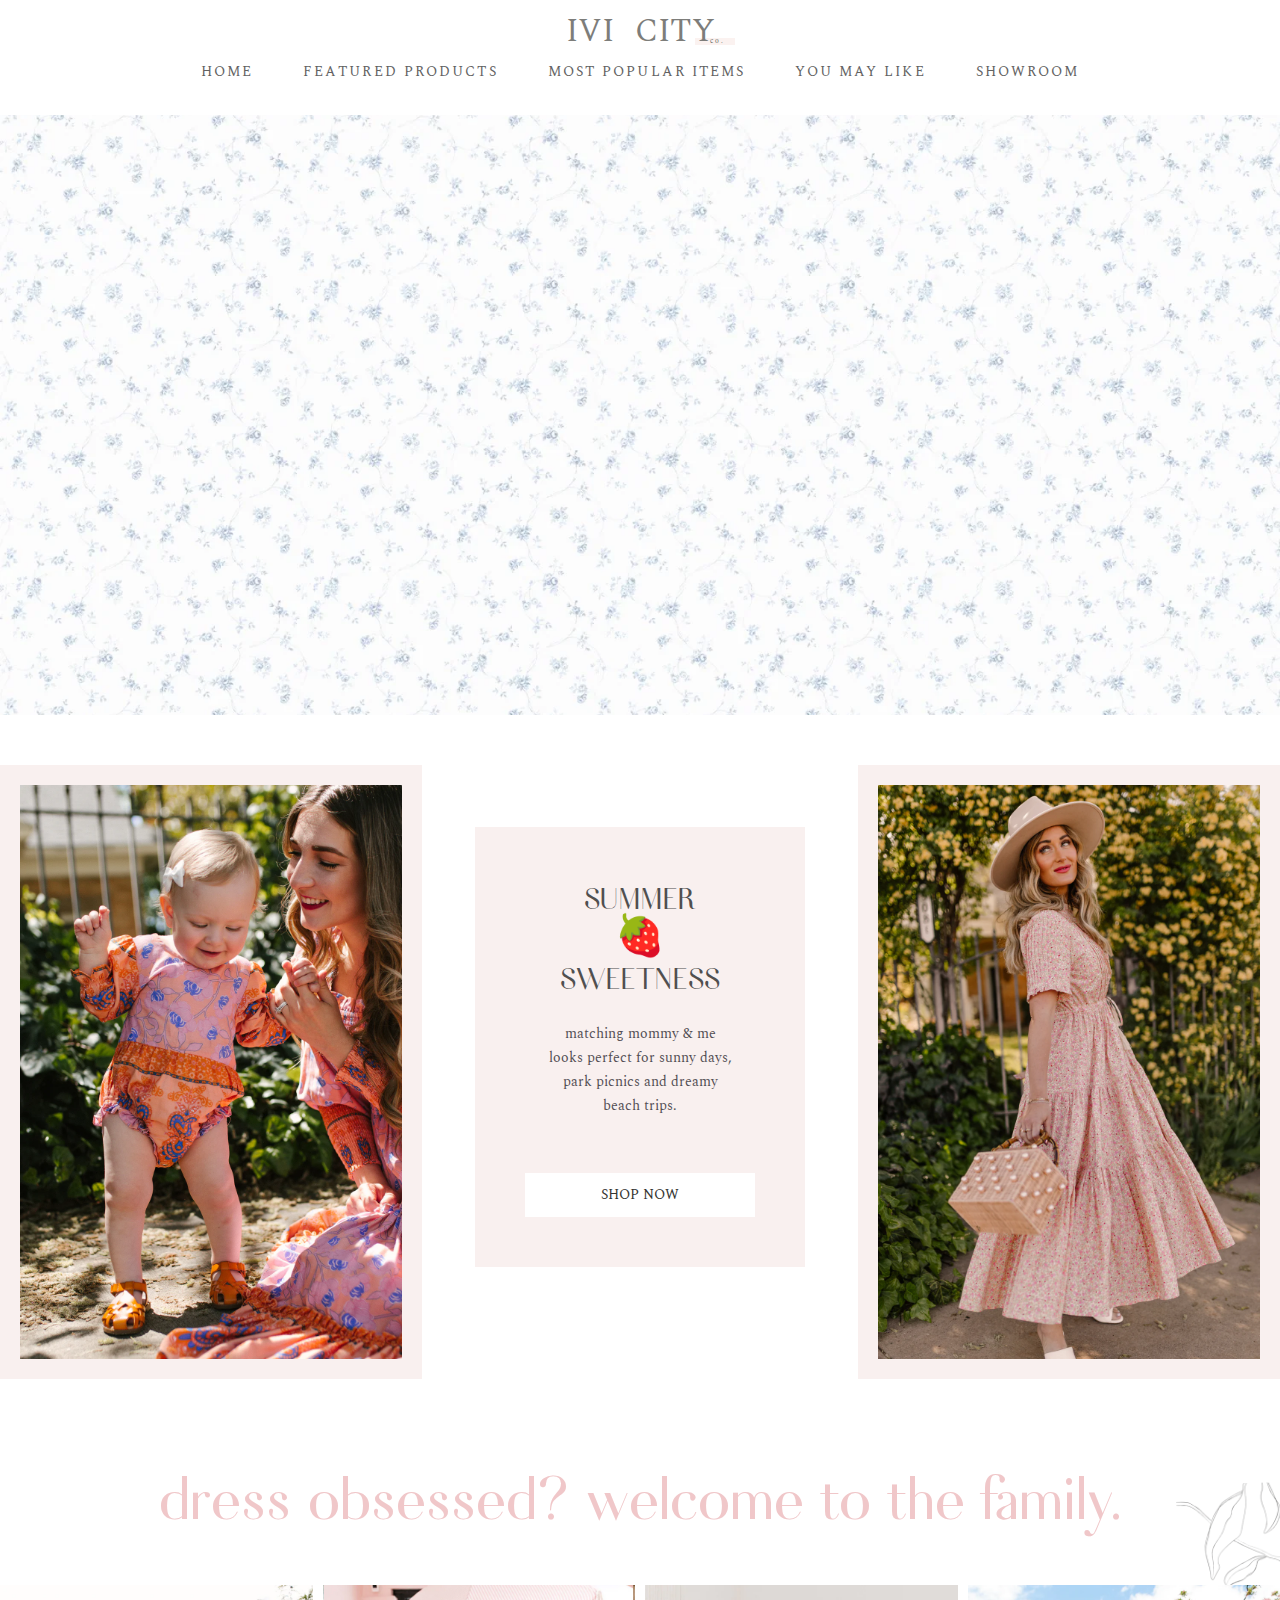
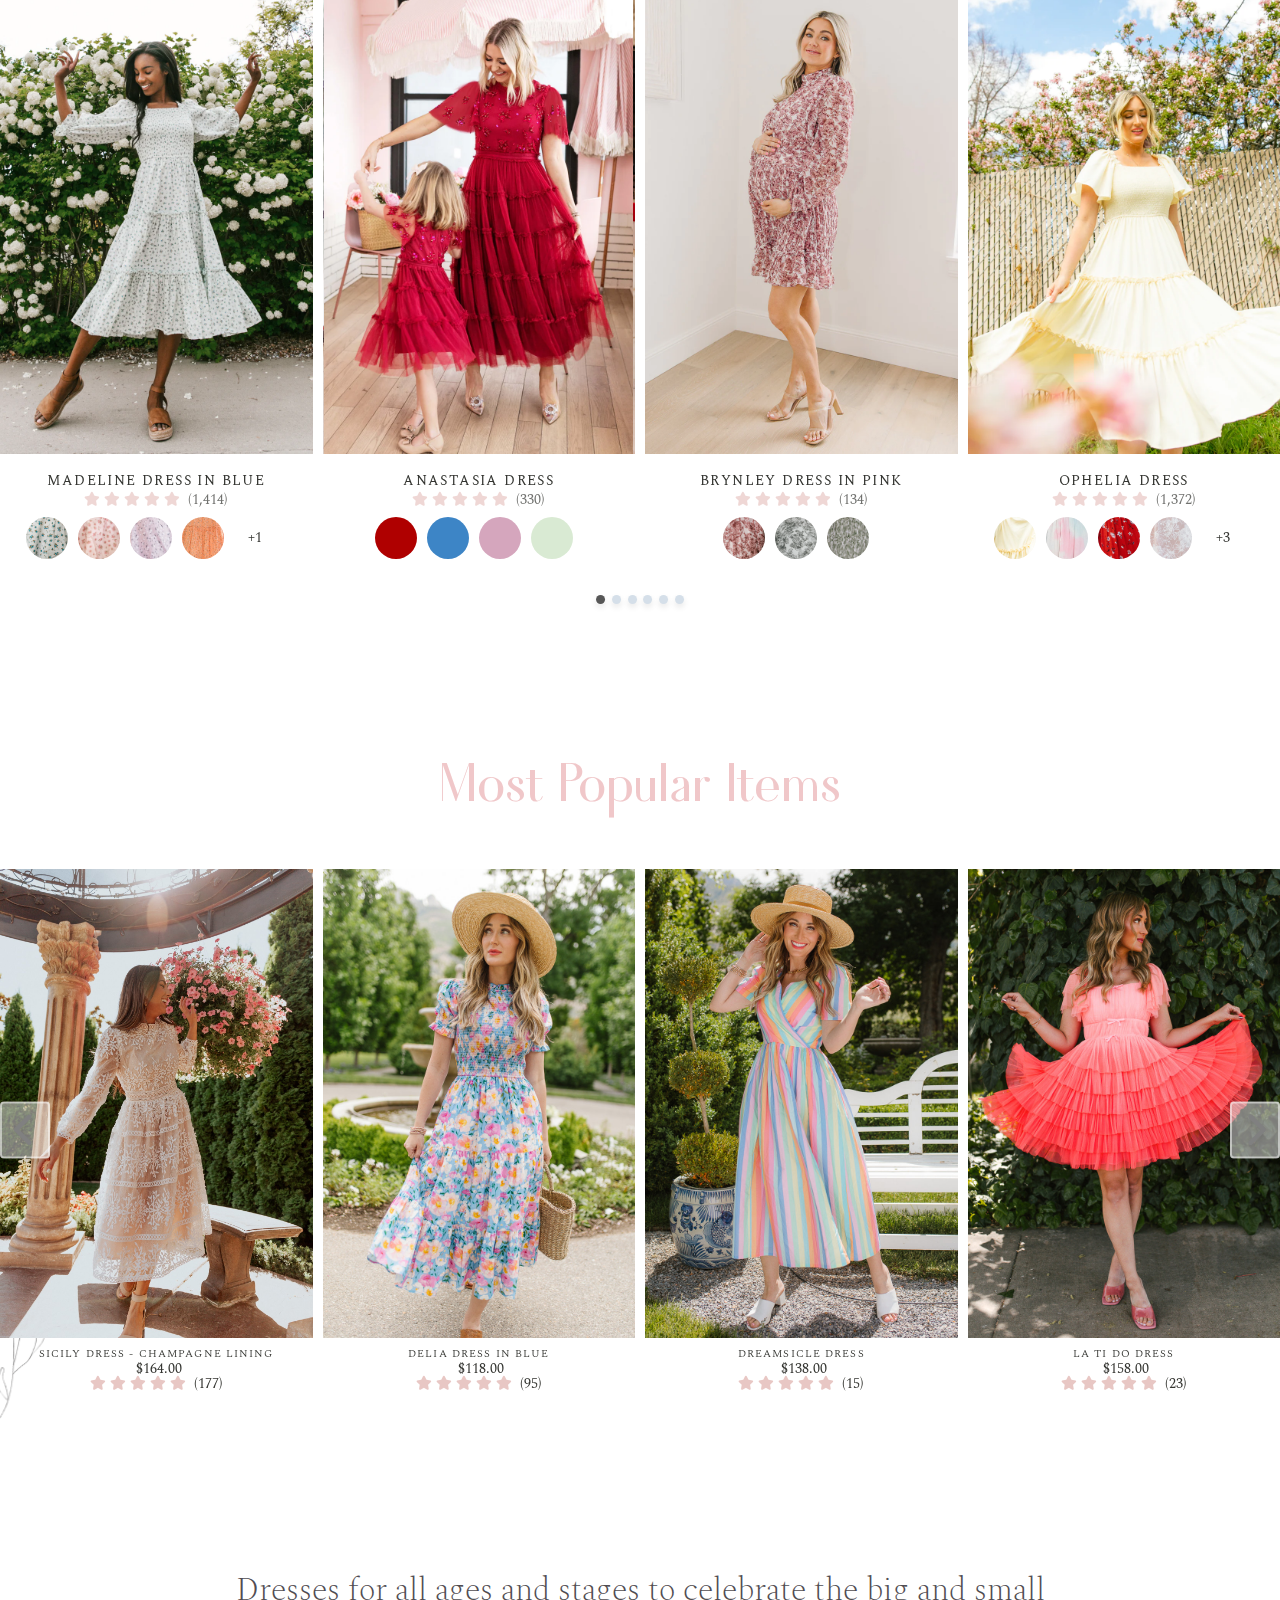
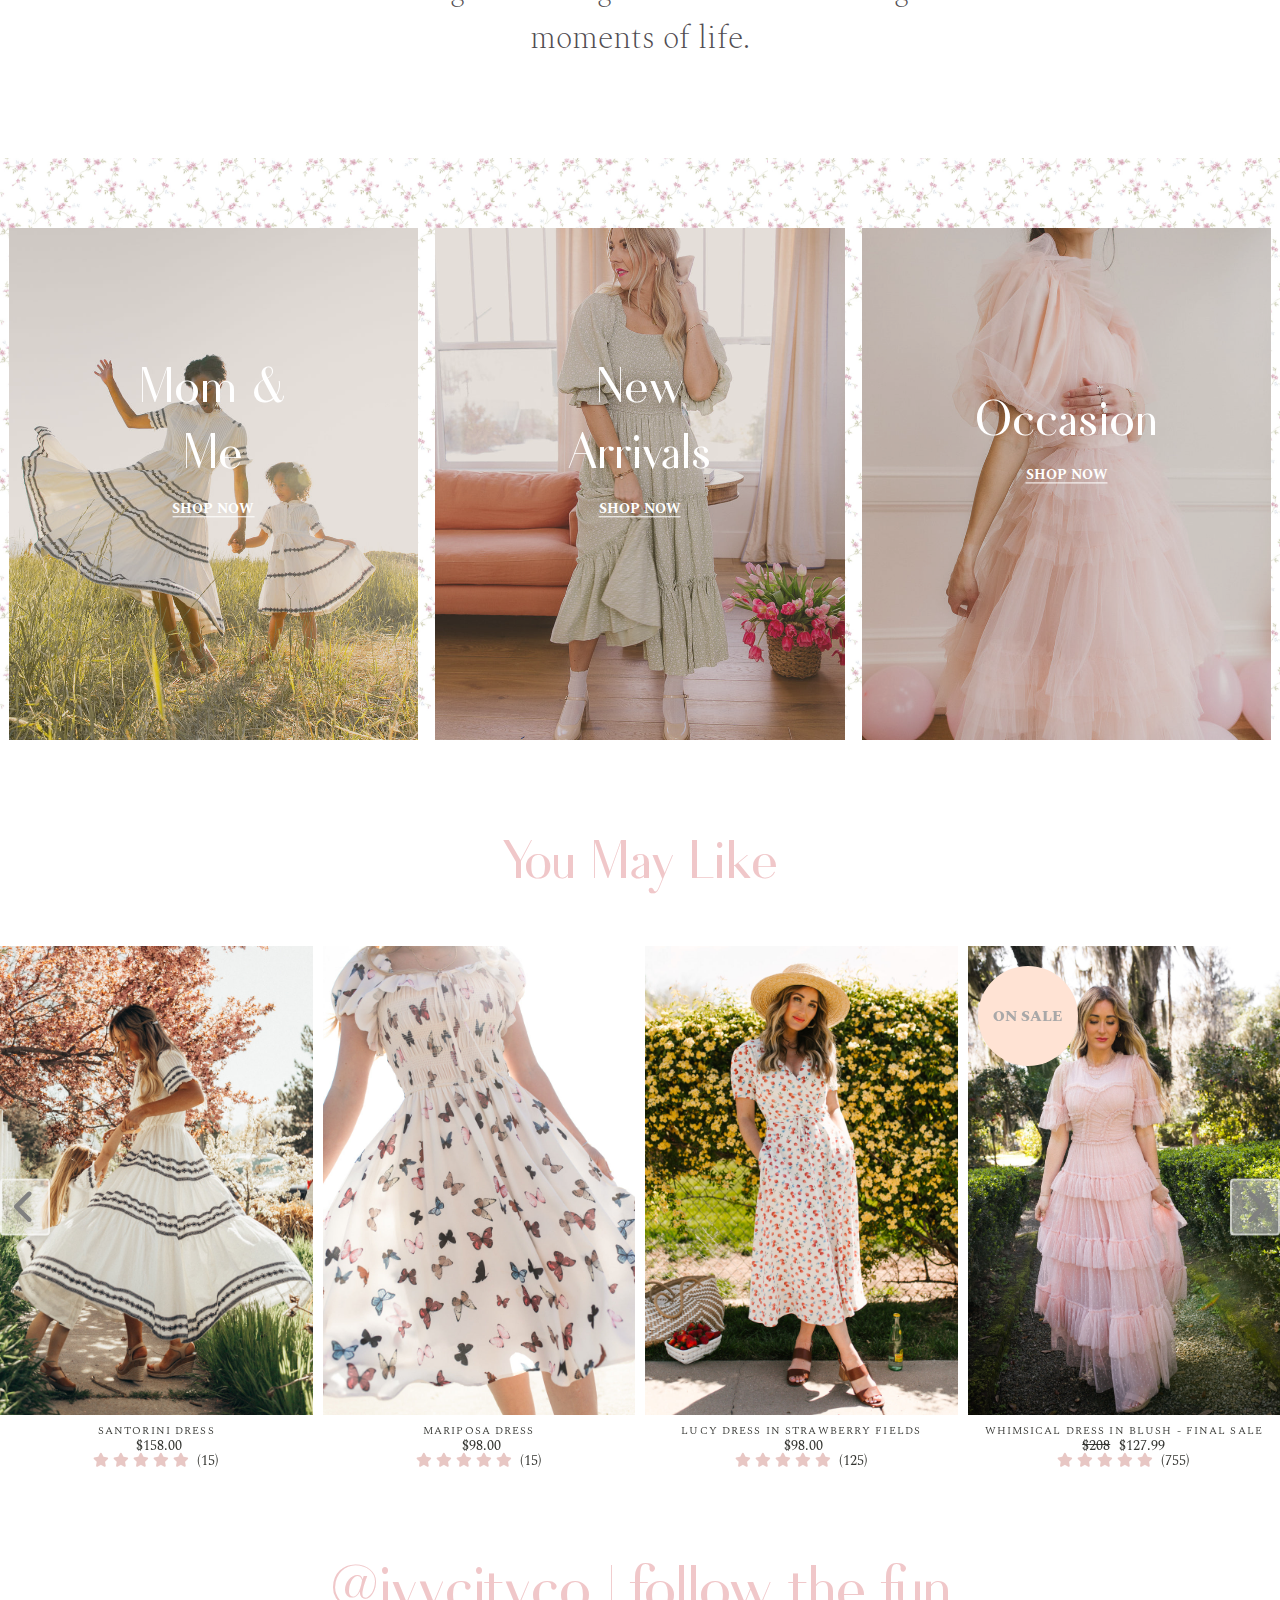
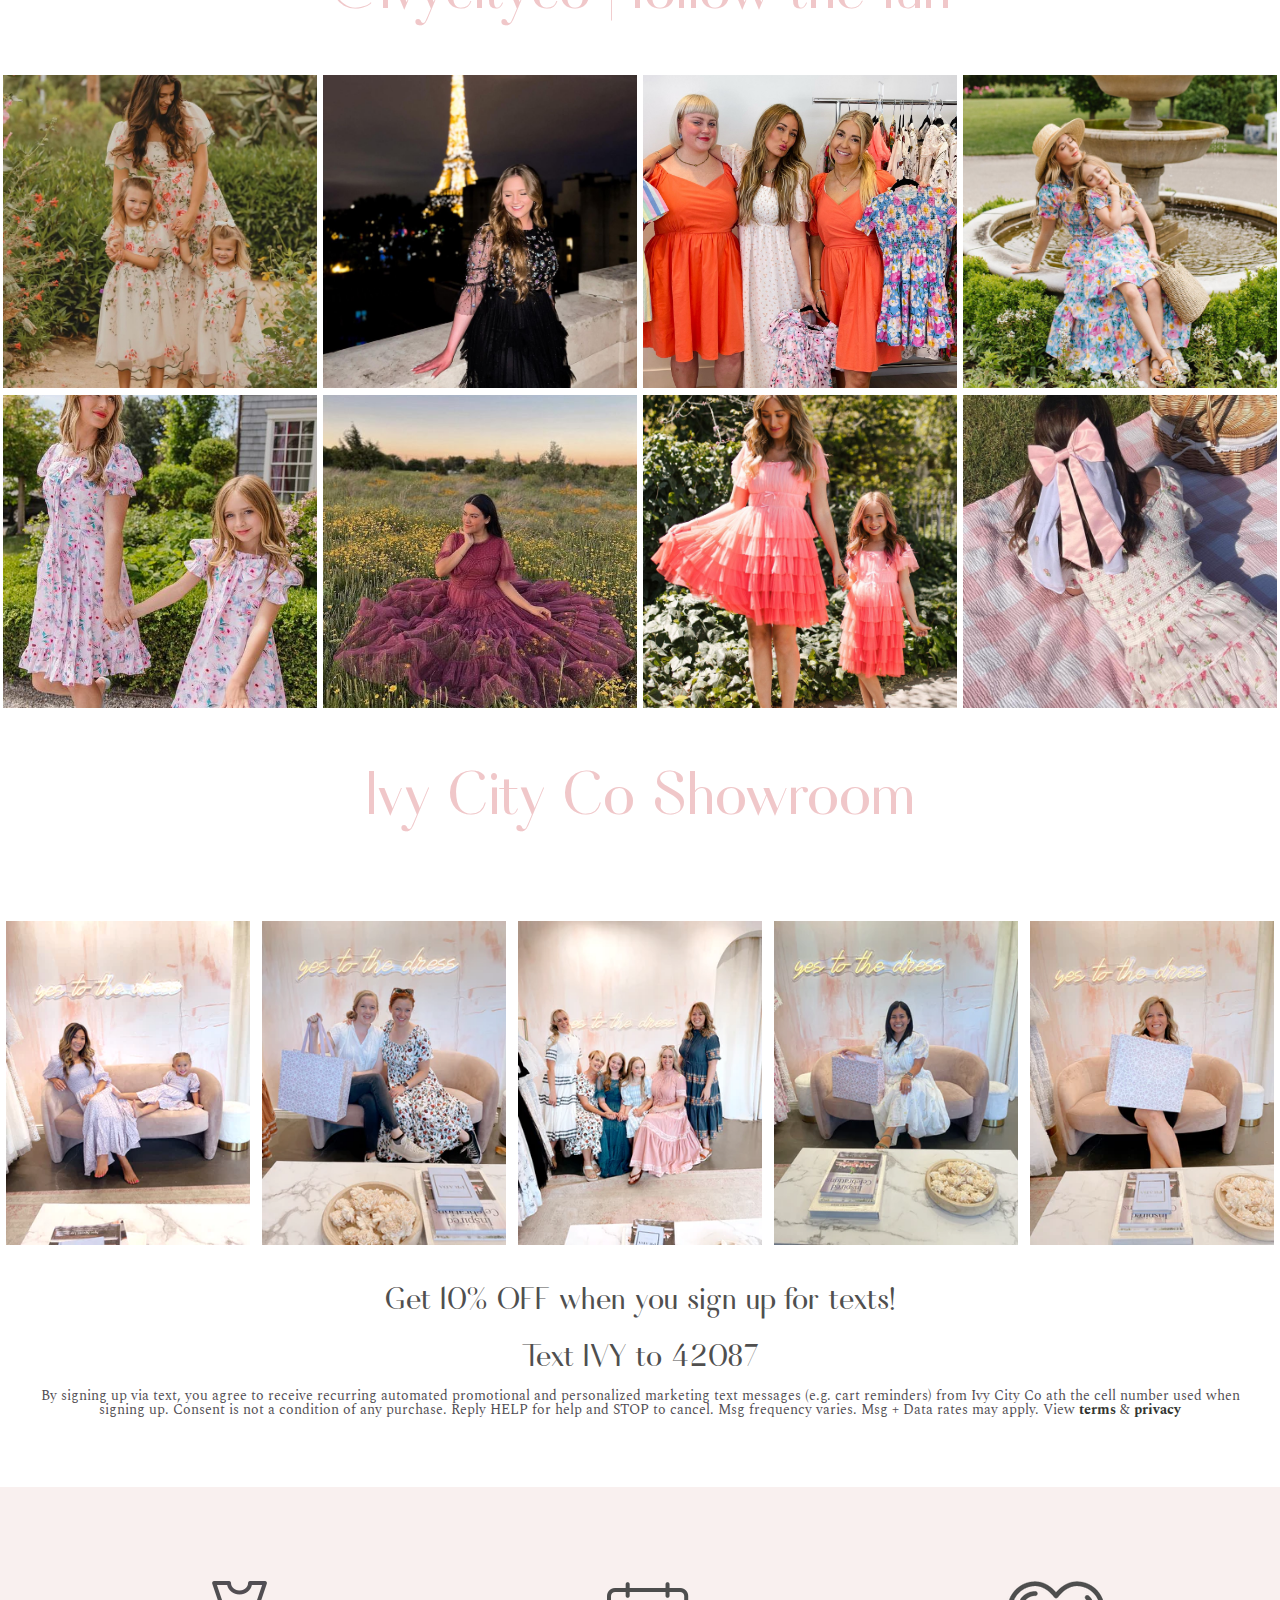
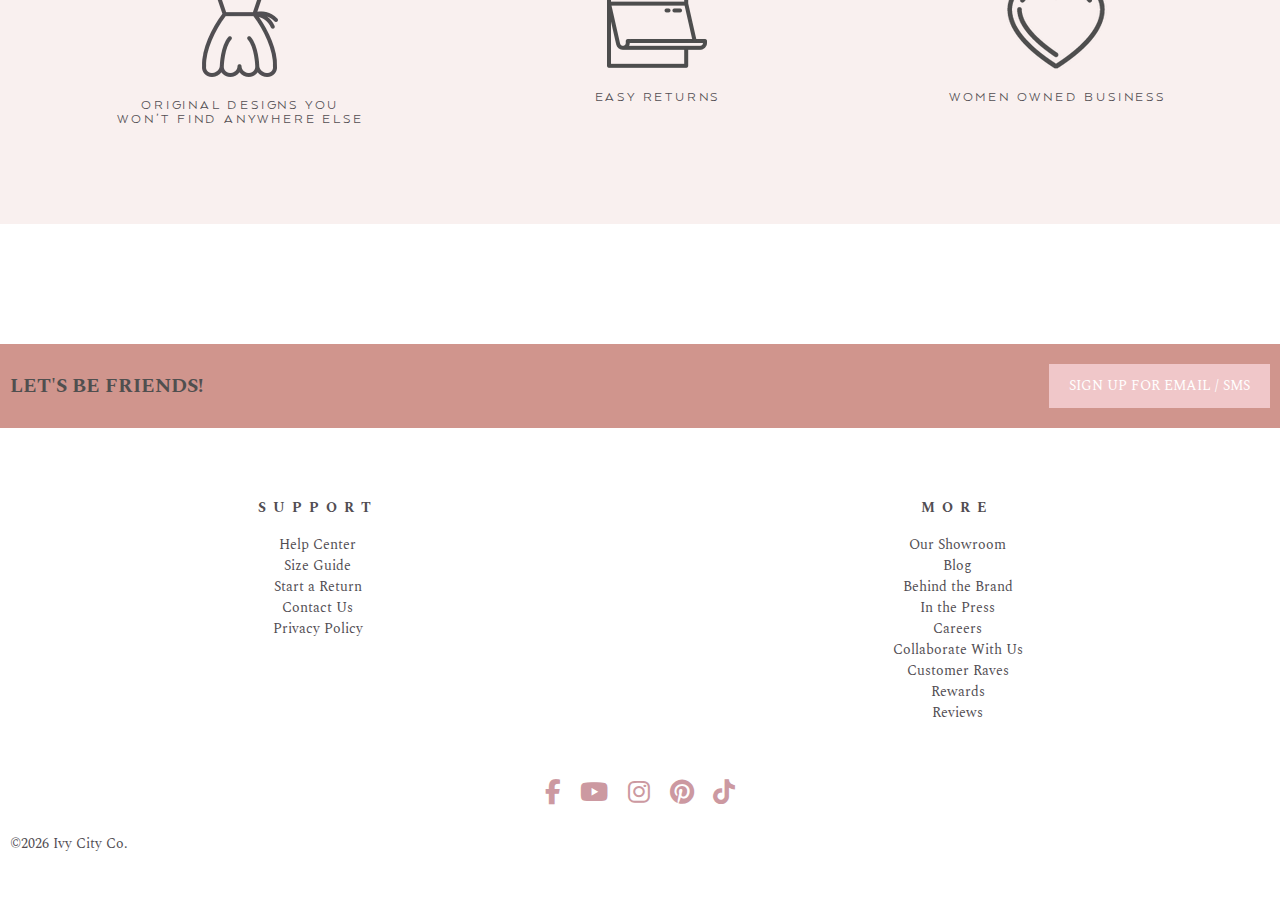
==== commit b440fdc2: "Add files via upload" ====
--- a/index.html
+++ b/index.html
@@ -9,7 +9,8 @@
     <link rel="stylesheet" href="https://cdnjs.cloudflare.com/ajax/libs/font-awesome/6.4.0/css/all.min.css">
     <link rel="stylesheet" href="libs/glidejs/glide.core.min.css">
     <link rel="stylesheet" href="libs/glidejs/glide.theme.min.css">
-    <title>ivycityco</title>
+    <link rel="shortcut icon" href="img/favicon-28_61293ab7-d6dd-4270-b374-10f68f81190b_32x32.png">
+    <title>SiteWeb-4</title>
 </head>
 
 <body>
@@ -22,7 +23,7 @@
                         <div class="header__burger">
                             <span></span>
                         </div>
-                        <a href="#" class="header__logo">
+                        <a href="#home" class="header__logo">
                             <div class="main__logo">
                                 Ivi City
                             </div>
@@ -41,19 +42,19 @@
                                     </div>
                                 </li>
                                 <li>
-                                    <a href="#" class="menu__link">Shop</a>
+                                    <a href="#home" class="menu__link">Home</a>
                                 </li>
                                 <li>
-                                    <a href="#" class="menu__link">New</a>
+                                    <a href="#section-featured-products-slider" class="menu__link">Featured products</a>
                                 </li>
                                 <li>
-                                    <a href="#" class="menu__link">Summer</a>
+                                    <a href="#most-popular" class="menu__link">Most Popular Items</a>
                                 </li>
                                 <li>
-                                    <a href="#" class="menu__link">Mom + Me</a>
+                                    <a href="#you-may-like" class="menu__link">You May Like</a>
                                 </li>
                                 <li>
-                                    <a href="#" class="menu__link">Sale</a>
+                                    <a href="#section-showroom" class="menu__link">Showroom</a>
                                 </li>
                             </ul>
                         </nav>
@@ -1544,7 +1545,6 @@
 
     <script src="libs/glidejs/glide.min.js"></script>
     <script src="script.js"></script>
-    <script>document.write('<script src="http://' + (location.host || 'localhost').split(':')[0] + ':35729/livereload.js?snipver=1"></' + 'script>')</script>
 </body>
 
 </html>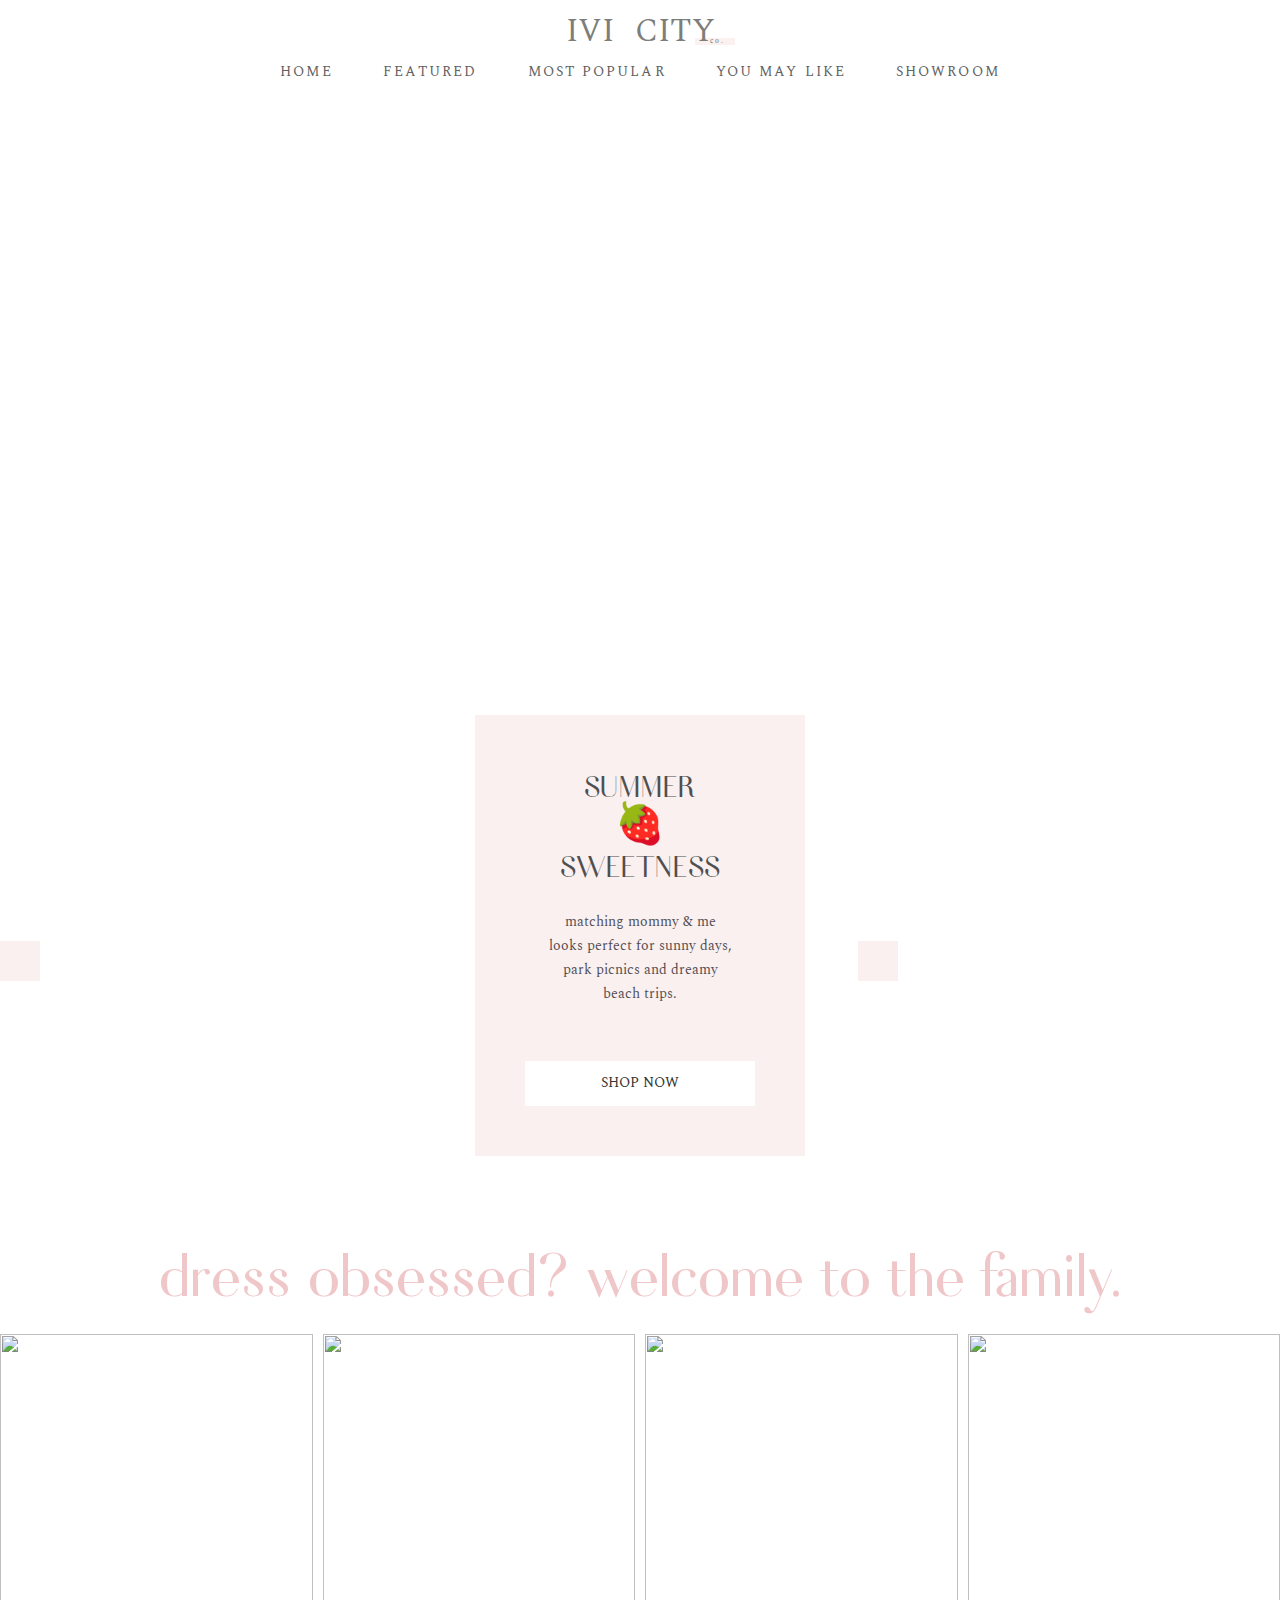
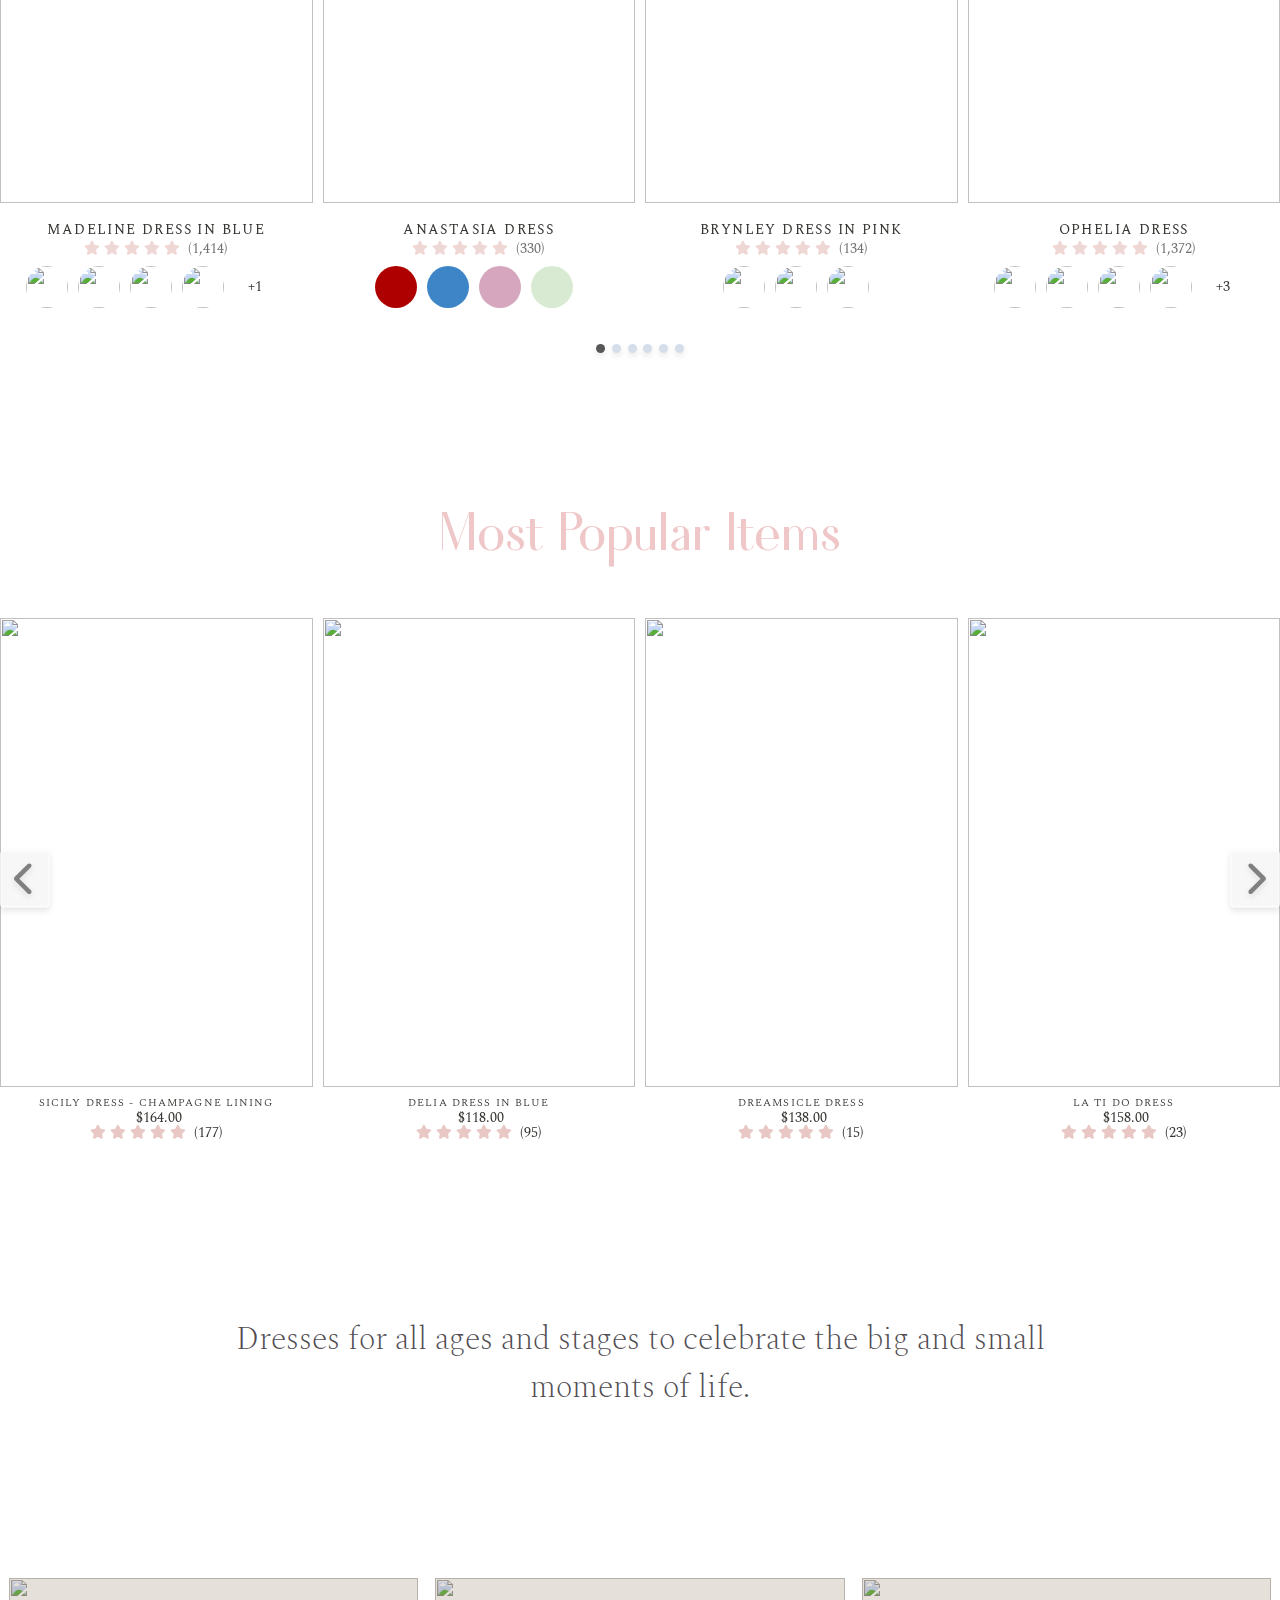
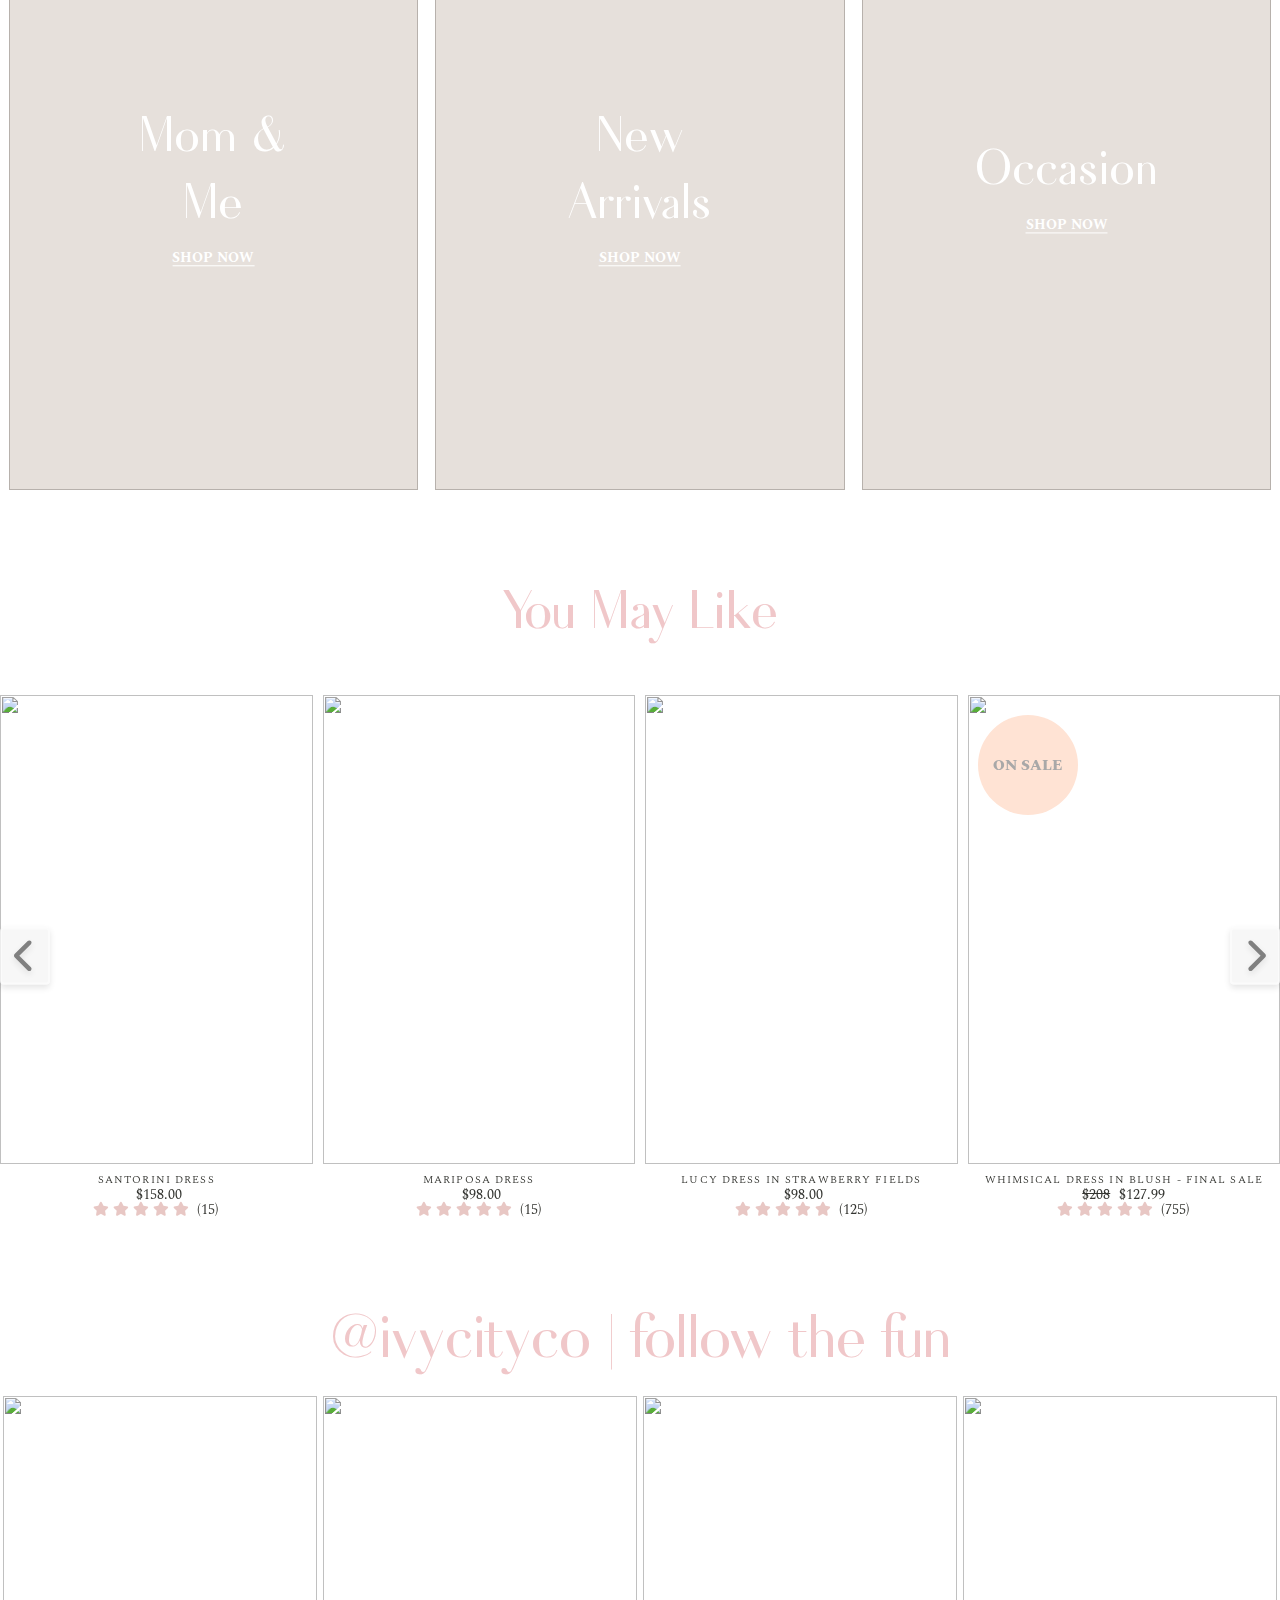
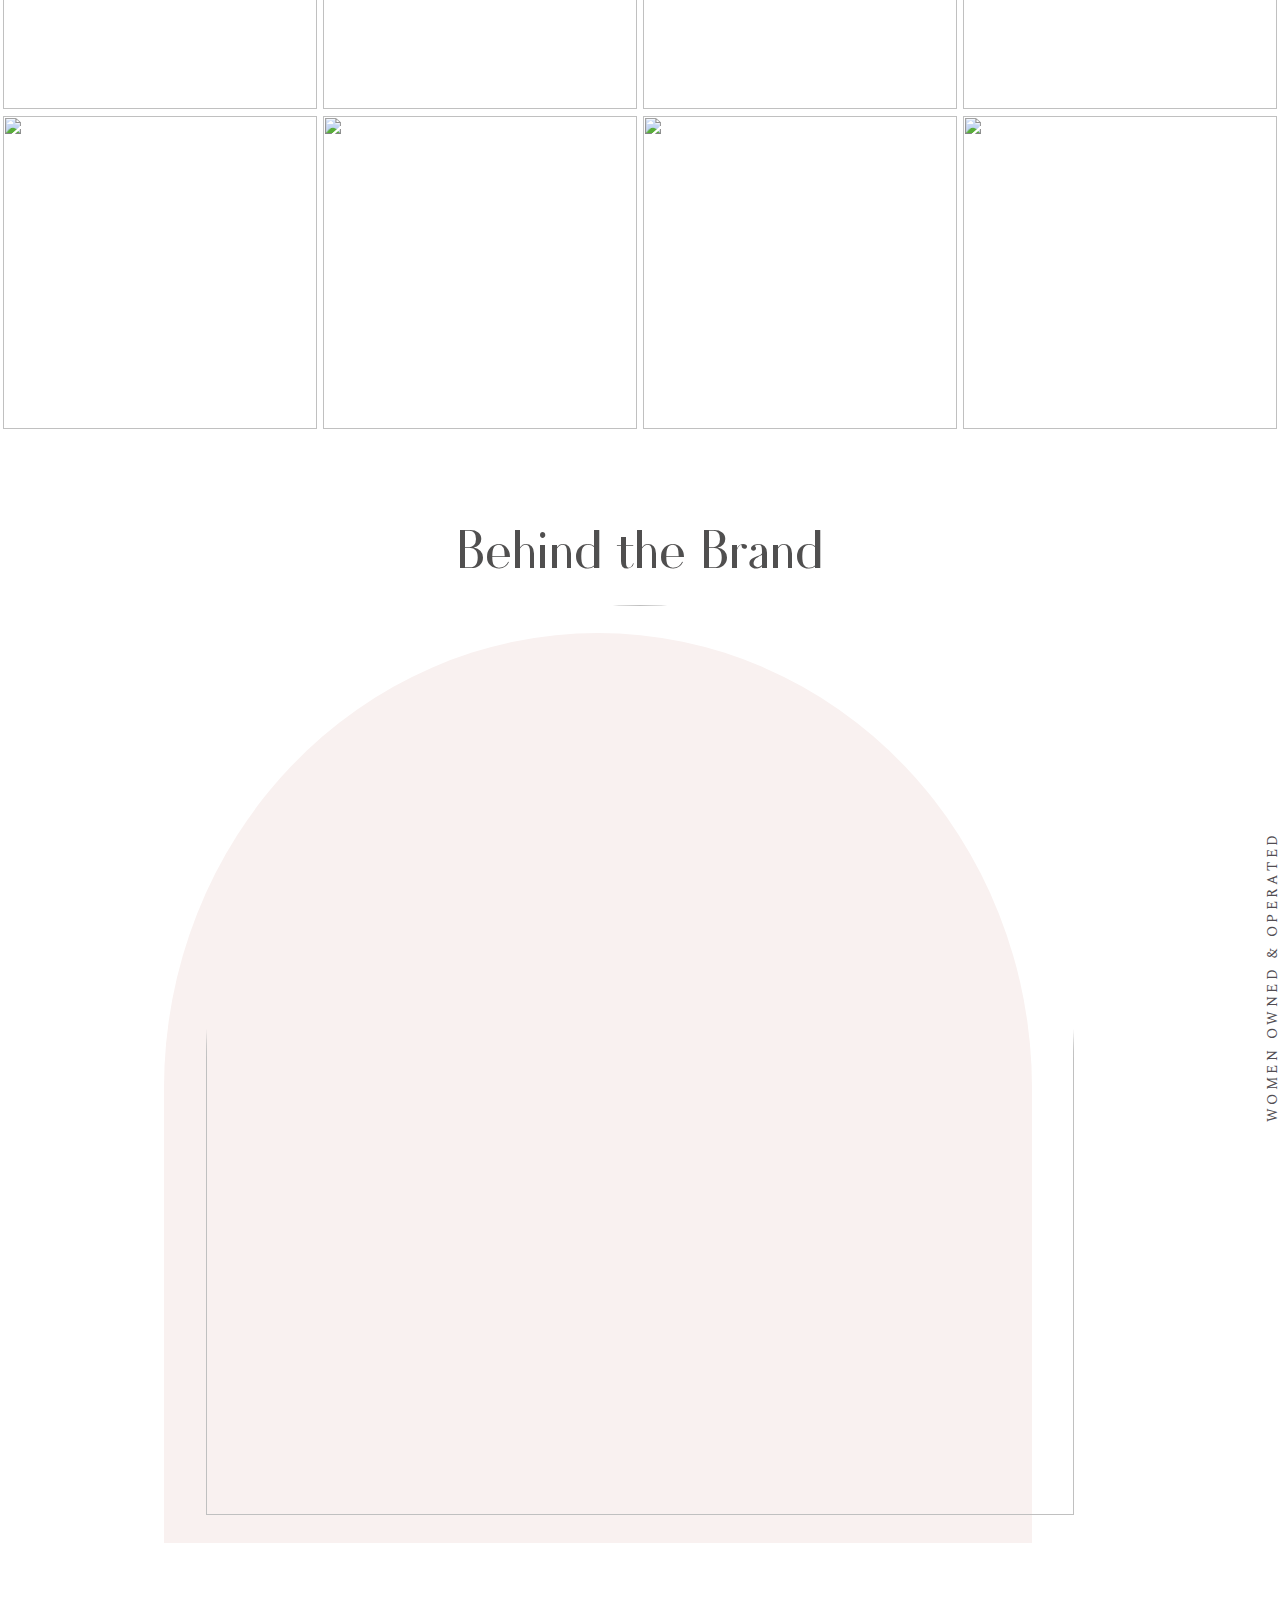
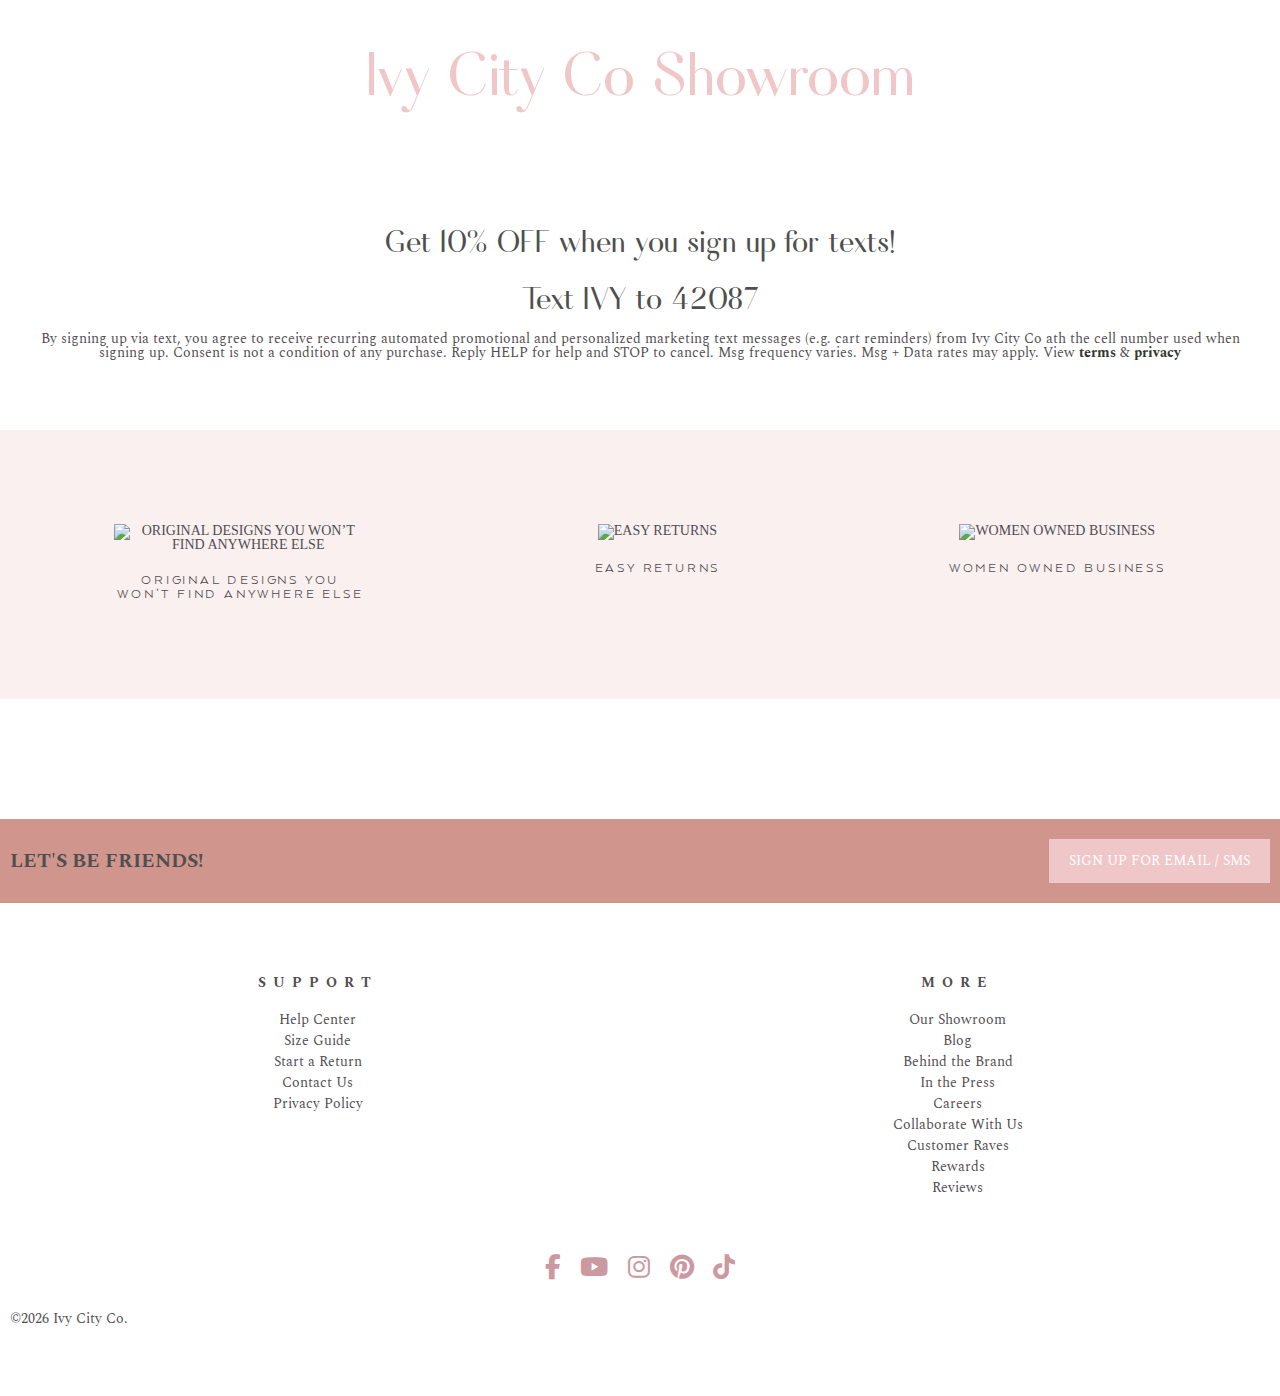
==== commit 10e467bf: "Add files via upload" ====
--- a/index.html
+++ b/index.html
@@ -45,10 +45,10 @@
                                     <a href="#home" class="menu__link">Home</a>
                                 </li>
                                 <li>
-                                    <a href="#section-featured-products-slider" class="menu__link">Featured products</a>
+                                    <a href="#section-featured-products-slider" class="menu__link">Featured</a>
                                 </li>
                                 <li>
-                                    <a href="#most-popular" class="menu__link">Most Popular Items</a>
+                                    <a href="#most-popular" class="menu__link">Most Popular</a>
                                 </li>
                                 <li>
                                     <a href="#you-may-like" class="menu__link">You May Like</a>
@@ -65,7 +65,7 @@
 
         <section id="homepage-video">
             <video playsinline autoplay loop muted>
-                <source src="img/6b8b28a5f7a3427089507b82d492f50e.mp4" type="video/mp4"></source>
+                <source src="img/6b8b28a5f7a3427089507b82d492f50e.mp4" type="video/mp4">
             </video>
         </section>
 
@@ -124,9 +124,9 @@
                                 <div class="card_product">
                                     <div class="card_media">
                                         <a href="#">
-                                            <img class="second_img" src="img/products/WEB-Ivy-FlowerField-3_1600x.webp"
+                                            <img class="second_img" src="img/products/WEB-Ivy-FlowerField-3_400x.jpg"
                                                 alt="">
-                                            <img class="main_img" src="img/products/WEB-Ivy-FlowerField-101_1600x.webp"
+                                            <img class="main_img" src="img/products/WEB-Ivy-FlowerField-101_400x.jpg"
                                                 alt="">
                                         </a>
                                     </div>
@@ -165,8 +165,8 @@
                                     <div class="card_media">
                                         <a href="#">
                                             <img class="second_img"
-                                                src="img/products/WEB-Holiday-ch2-ANASTASIARED-4783_1600x.webp" alt="">
-                                            <img class="main_img" src="img/products/Anastasia_1600x.webp" alt="">
+                                                src="img/products/WEB-Holiday-ch2-ANASTASIARED-4783_400x.jpg" alt="">
+                                            <img class="main_img" src="img/products/Anastasia_400x.jpg" alt="">
                                         </a>
                                     </div>
                                     <div class="card_details">
@@ -203,9 +203,9 @@
                                     <div class="card_media">
                                         <a href="#">
                                             <img class="second_img"
-                                                src="img/products/BrynleyPink-MothersDay-SS23-02_1600x.webp" alt="">
+                                                src="img/products/BrynleyPink-MothersDay-SS23-02_400x.jpg" alt="">
                                             <img class="main_img"
-                                                src="img/products/BrynleyPink-MothersDay-SS23-09_1600x.webp" alt="">
+                                                src="img/products/BrynleyPink-MothersDay-SS23-09_400x.jpg" alt="">
                                         </a>
                                     </div>
                                     <div class="card_details">
@@ -240,8 +240,8 @@
                                     <div class="card_media">
                                         <a href="#">
                                             <img class="second_img"
-                                                src="img/products/ivycityco-springdresses-web5-15_1600x.webp" alt="">
-                                            <img class="main_img" src="img/products/APRIL-SUGARHOUSE-19_1600x.webp"
+                                                src="img/products/ivycityco-springdresses-web5-15_400x.jpg" alt="">
+                                            <img class="main_img" src="img/products/APRIL-SUGARHOUSE-19_400x.jpg"
                                                 alt="">
                                         </a>
                                     </div>
@@ -280,9 +280,9 @@
                                     <div class="card_media">
                                         <a href="#">
                                             <img class="second_img"
-                                                src="img/products/WHIMSICAL-BLUE-momandme-4974_1600x.jpg" alt="">
+                                                src="img/products/WHIMSICAL-BLUE-momandme-4974_400x.jpg" alt="">
                                             <img class="main_img"
-                                                src="img/products/WHIMSICAL-BLUE-momandme-5038_1600x.jpg" alt="">
+                                                src="img/products/WHIMSICAL-BLUE-momandme-5038_400x.jpg" alt="">
                                         </a>
                                     </div>
                                     <div class="card_details">
@@ -319,9 +319,9 @@
                                 <div class="card_product">
                                     <div class="card_media">
                                         <a href="#">
-                                            <img class="second_img" src="img/products/IvyClassics-142_1600x.webp"
+                                            <img class="second_img" src="img/products/IvyClassics-142_400x.jpg"
                                                 alt="">
-                                            <img class="main_img" src="img/products/IvyClassics-158_1600x.webp" alt="">
+                                            <img class="main_img" src="img/products/IvyClassics-158_400x.jpg" alt="">
                                         </a>
                                     </div>
                                     <div class="card_details">
@@ -385,9 +385,9 @@
                                 <div class="limespot-recommendation-box-item">
                                     <a href="#">
                                         <div class="ls-image-wrap">
-                                            <img src="img/products/sicily-champagne-web-23_2048x.jpg" alt=""
-                                                class="limespot-second_img">
-                                            <img src="img/products/WHIMSICAL-BLUE-momandme-4975_1600x.jpg" alt=""
+                                            <img src="img/products/sicily-champagne-web-23_360x.jpg" alt=""
+                                                class="limespot-second_img">
+                                            <img src="img/products/sicily-champagne-web-36_e8bbc430-55b8-4069-ae0e-2abe971d7d6f_360x.jpg" alt=""
                                                 class="limespot-main_img">
                                         </div>
                                         <div class="ls-info-wrap">
@@ -420,9 +420,9 @@
                                 <div class="limespot-recommendation-box-item">
                                     <a href="#">
                                         <div class="ls-image-wrap">
-                                            <img src="img/products/DSC01754_2048x.jpg" alt=""
-                                                class="limespot-second_img">
-                                            <img src="img/products/DeliaBlue-Holladay-S23-10_2048x.jpg" alt=""
+                                            <img src="img/products/DSC01754_400x.jpg" alt=""
+                                                class="limespot-second_img">
+                                            <img src="img/products/DeliaBlue-Holladay-S23-10_400x.jpg" alt=""
                                                 class="limespot-main_img">
                                         </div>
                                         <div class="ls-info-wrap">
@@ -455,9 +455,9 @@
                                 <div class="limespot-recommendation-box-item">
                                     <a href="#">
                                         <div class="ls-image-wrap">
-                                            <img src="img/products/DSC01513_2048x.jpg" alt=""
-                                                class="limespot-second_img">
-                                            <img src="img/products/Dreamsicle-Holladay-S23-10_5c812929-1138-4e5e-a057-eda123d23712_2048x.jpg" alt=""
+                                            <img src="img/products/DSC01513_400x.jpg" alt=""
+                                                class="limespot-second_img">
+                                            <img src="img/products/Dreamsicle-Holladay-S23-10_5c812929-1138-4e5e-a057-eda123d23712_400x.jpg" alt=""
                                                 class="limespot-main_img">
                                         </div>
                                         <div class="ls-info-wrap">
@@ -490,9 +490,9 @@
                                 <div class="limespot-recommendation-box-item">
                                     <a href="#">
                                         <div class="ls-image-wrap">
-                                            <img src="img/products/DSC01287_2048x.jpg" alt=""
-                                                class="limespot-second_img">
-                                            <img src="img/products/LaTiDo-StGeorge-S23-16_2048x.jpg" alt=""
+                                            <img src="img/products/DSC01287_400x.jpg" alt=""
+                                                class="limespot-second_img">
+                                            <img src="img/products/LaTiDo-StGeorge-S23-16_400x.jpg" alt=""
                                                 class="limespot-main_img">
                                         </div>
                                         <div class="ls-info-wrap">
@@ -525,9 +525,9 @@
                                 <div class="limespot-recommendation-box-item">
                                     <a href="#">
                                         <div class="ls-image-wrap">
-                                            <img src="img/products/AnnaSpringFloral-Studio-S23-02_2048x.jpg" alt=""
-                                                class="limespot-second_img">
-                                            <img src="img/products/AnnaSpringFloral-StGeorge-S23-04_2048x.jpg" alt=""
+                                            <img src="img/products/Jane-SS23--1_400x.jpg" alt=""
+                                                class="limespot-second_img">
+                                            <img src="img/products/Jane-SS23--3_400x.jpg" alt=""
                                                 class="limespot-main_img">
                                         </div>
                                         <div class="ls-info-wrap">
@@ -560,9 +560,9 @@
                                 <div class="limespot-recommendation-box-item">
                                     <a href="#">
                                         <div class="ls-image-wrap">
-                                            <img src="img/products/Daydreamer-Studio-S23-09_2048x.jpg" alt=""
-                                                class="limespot-second_img">
-                                            <img src="img/products/Daydreamer-StGeorge-S23-30_2048x.jpg" alt=""
+                                            <img src="img/products/Daydreamer-Studio-S23-09_400x.jpg" alt=""
+                                                class="limespot-second_img">
+                                            <img src="img/products/Daydreamer-StGeorge-S23-30_400x.jpg" alt=""
                                                 class="limespot-main_img">
                                         </div>
                                         <div class="ls-info-wrap">
@@ -595,9 +595,9 @@
                                 <div class="limespot-recommendation-box-item">
                                     <a href="#">
                                         <div class="ls-image-wrap">
-                                            <img src="img/products/SantoriniDress-WebWhite-13_2048x.jpg" alt=""
-                                                class="limespot-second_img">
-                                            <img src="img/products/santorini-3_2048x.jpg" alt=""
+                                            <img src="img/products/SantoriniDress-WebWhite-13_400x.jpg" alt=""
+                                                class="limespot-second_img">
+                                            <img src="img/products/santorini-3_400x.jpg" alt=""
                                                 class="limespot-main_img">
                                         </div>
                                         <div class="ls-info-wrap">
@@ -630,9 +630,9 @@
                                 <div class="limespot-recommendation-box-item">
                                     <a href="#">
                                         <div class="ls-image-wrap">
-                                            <img src="img/products/DSC01160-2_2048x.jpg" alt=""
-                                                class="limespot-second_img">
-                                            <img src="img/products/WEB-mariposa-6593_2048x.jpg" alt=""
+                                            <img src="img/products/DSC01160-2_400x.jpg" alt=""
+                                                class="limespot-second_img">
+                                            <img src="img/products/WEB-mariposa-6593_400x.jpg" alt=""
                                                 class="limespot-main_img">
                                         </div>
                                         <div class="ls-info-wrap">
@@ -665,9 +665,9 @@
                                 <div class="limespot-recommendation-box-item">
                                     <a href="#">
                                         <div class="ls-image-wrap">
-                                            <img src="img/products/LucyStrawberryFields-Studio-SS23-05_2048x.jpg" alt=""
-                                                class="limespot-second_img">
-                                            <img src="img/products/LucyStrawberryFeilds-StGeorge-SS23-09_2048x.jpg" alt=""
+                                            <img src="img/products/LucyStrawberryFields-Studio-SS23-05_400x.jpg" alt=""
+                                                class="limespot-second_img">
+                                            <img src="img/products/LucyStrawberryFeilds-StGeorge-SS23-09_400x.jpg" alt=""
                                                 class="limespot-main_img">
                                         </div>
                                         <div class="ls-info-wrap">
@@ -700,9 +700,9 @@
                                 <div class="limespot-recommendation-box-item">
                                     <a href="#">
                                         <div class="ls-image-wrap">
-                                            <img src="img/products/Whimsical-Blush-MomandMe-3994_2048x.jpg" alt=""
-                                                class="limespot-second_img">
-                                            <img src="img/products/Whimsical-Blush-MomandMe-3958_2048x.jpg" alt=""
+                                            <img src="img/products/Whimsical-Blush-MomandMe-3994_400x.jpg" alt=""
+                                                class="limespot-second_img">
+                                            <img src="img/products/Whimsical-Blush-MomandMe-3958_400x.jpg" alt=""
                                                 class="limespot-main_img">
                                         </div>
                                         <div class="ls-info-wrap">
@@ -735,9 +735,9 @@
                                 <div class="limespot-recommendation-box-item">
                                     <a href="#">
                                         <div class="ls-image-wrap">
-                                            <img src="img/products/HollandDress-WebWhite-15_2048x.jpg" alt=""
-                                                class="limespot-second_img">
-                                            <img src="img/products/WEBSITE-SUMMER2020-holland-18_1600x-3_af204987-37b8-4c36-8e8f-8e03dd871d9a_2048x.jpg" alt=""
+                                            <img src="img/products/HollandDress-WebWhite-15_400x.jpg" alt=""
+                                                class="limespot-second_img">
+                                            <img src="img/products/WEBSITE-SUMMER2020-holland-18_1600x-3_af204987-37b8-4c36-8e8f-8e03dd871d9a_400x.jpg" alt=""
                                                 class="limespot-main_img">
                                         </div>
                                         <div class="ls-info-wrap">
@@ -770,9 +770,9 @@
                                 <div class="limespot-recommendation-box-item">
                                     <a href="#">
                                         <div class="ls-image-wrap">
-                                            <img src="img/products/sweetcarolinedress-web-4_2048x.jpg" alt=""
-                                                class="limespot-second_img">
-                                            <img src="img/products/sweetcarolinedress-web-26_2048x.jpg" alt=""
+                                            <img src="img/products/sweetcarolinedress-web-4_400x.jpg" alt=""
+                                                class="limespot-second_img">
+                                            <img src="img/products/sweetcarolinedress-web-26_400x.jpg" alt=""
                                                 class="limespot-main_img">
                                         </div>
                                         <div class="ls-info-wrap">
@@ -867,9 +867,9 @@
                                 <div class="limespot-recommendation-box-item">
                                     <a href="#">
                                         <div class="ls-image-wrap">
-                                            <img src="img/products/SantoriniDress-WebWhite-13_2048x.jpg" alt=""
-                                                class="limespot-second_img">
-                                            <img src="img/products/santorini-3_2048x.jpg" alt=""
+                                            <img src="img/products/SantoriniDress-WebWhite-13_400x.jpg" alt=""
+                                                class="limespot-second_img">
+                                            <img src="img/products/santorini-3_400x.jpg" alt=""
                                                 class="limespot-main_img">
                                         </div>
                                         <div class="ls-info-wrap">
@@ -902,9 +902,9 @@
                                 <div class="limespot-recommendation-box-item">
                                     <a href="#">
                                         <div class="ls-image-wrap">
-                                            <img src="img/products/DSC01160-2_2048x.jpg" alt=""
-                                                class="limespot-second_img">
-                                            <img src="img/products/WEB-mariposa-6593_2048x.jpg" alt=""
+                                            <img src="img/products/DSC01160-2_400x.jpg" alt=""
+                                                class="limespot-second_img">
+                                            <img src="img/products/WEB-mariposa-6593_400x.jpg" alt=""
                                                 class="limespot-main_img">
                                         </div>
                                         <div class="ls-info-wrap">
@@ -937,9 +937,9 @@
                                 <div class="limespot-recommendation-box-item">
                                     <a href="#">
                                         <div class="ls-image-wrap">
-                                            <img src="img/products/LucyStrawberryFields-Studio-SS23-05_2048x.jpg" alt=""
-                                                class="limespot-second_img">
-                                            <img src="img/products/LucyStrawberryFeilds-StGeorge-SS23-09_2048x.jpg" alt=""
+                                            <img src="img/products/LucyStrawberryFields-Studio-SS23-05_400x.jpg" alt=""
+                                                class="limespot-second_img">
+                                            <img src="img/products/LucyStrawberryFeilds-StGeorge-SS23-09_400x.jpg" alt=""
                                                 class="limespot-main_img">
                                         </div>
                                         <div class="ls-info-wrap">
@@ -972,9 +972,9 @@
                                 <div class="limespot-recommendation-box-item">
                                     <a href="#">
                                         <div class="ls-image-wrap">
-                                            <img src="img/products/Whimsical-Blush-MomandMe-3994_2048x.jpg" alt=""
-                                                class="limespot-second_img">
-                                            <img src="img/products/Whimsical-Blush-MomandMe-3958_2048x.jpg" alt=""
+                                            <img src="img/products/Whimsical-Blush-MomandMe-3994_400x.jpg" alt=""
+                                                class="limespot-second_img">
+                                            <img src="img/products/Whimsical-Blush-MomandMe-3958_400x.jpg" alt=""
                                                 class="limespot-main_img">
                                         </div>
                                         <div class="ls-info-wrap">
@@ -1007,9 +1007,9 @@
                                 <div class="limespot-recommendation-box-item">
                                     <a href="#">
                                         <div class="ls-image-wrap">
-                                            <img src="img/products/HollandDress-WebWhite-15_2048x.jpg" alt=""
-                                                class="limespot-second_img">
-                                            <img src="img/products/WEBSITE-SUMMER2020-holland-18_1600x-3_af204987-37b8-4c36-8e8f-8e03dd871d9a_2048x.jpg" alt=""
+                                            <img src="img/products/HollandDress-WebWhite-15_400x.jpg" alt=""
+                                                class="limespot-second_img">
+                                            <img src="img/products/WEBSITE-SUMMER2020-holland-18_1600x-3_af204987-37b8-4c36-8e8f-8e03dd871d9a_400x.jpg" alt=""
                                                 class="limespot-main_img">
                                         </div>
                                         <div class="ls-info-wrap">
@@ -1042,9 +1042,9 @@
                                 <div class="limespot-recommendation-box-item">
                                     <a href="#">
                                         <div class="ls-image-wrap">
-                                            <img src="img/products/sweetcarolinedress-web-4_2048x.jpg" alt=""
-                                                class="limespot-second_img">
-                                            <img src="img/products/sweetcarolinedress-web-26_2048x.jpg" alt=""
+                                            <img src="img/products/sweetcarolinedress-web-4_400x.jpg" alt=""
+                                                class="limespot-second_img">
+                                            <img src="img/products/sweetcarolinedress-web-26_400x.jpg" alt=""
                                                 class="limespot-main_img">
                                         </div>
                                         <div class="ls-info-wrap">
@@ -1077,9 +1077,9 @@
                                 <div class="limespot-recommendation-box-item">
                                     <a href="#">
                                         <div class="ls-image-wrap">
-                                            <img src="img/products/sicily-champagne-web-23_2048x.jpg" alt=""
-                                                class="limespot-second_img">
-                                            <img src="img/products/WHIMSICAL-BLUE-momandme-4975_1600x.jpg" alt=""
+                                            <img src="img/products/sicily-champagne-web-23_360x.jpg" alt=""
+                                                class="limespot-second_img">
+                                            <img src="img/products/sicily-champagne-web-36_e8bbc430-55b8-4069-ae0e-2abe971d7d6f_360x.jpg" alt=""
                                                 class="limespot-main_img">
                                         </div>
                                         <div class="ls-info-wrap">
@@ -1112,9 +1112,9 @@
                                 <div class="limespot-recommendation-box-item">
                                     <a href="#">
                                         <div class="ls-image-wrap">
-                                            <img src="img/products/DSC01754_2048x.jpg" alt=""
-                                                class="limespot-second_img">
-                                            <img src="img/products/DeliaBlue-Holladay-S23-10_2048x.jpg" alt=""
+                                            <img src="img/products/DSC01754_400x.jpg" alt=""
+                                                class="limespot-second_img">
+                                            <img src="img/products/DeliaBlue-Holladay-S23-10_400x.jpg" alt=""
                                                 class="limespot-main_img">
                                         </div>
                                         <div class="ls-info-wrap">
@@ -1147,9 +1147,9 @@
                                 <div class="limespot-recommendation-box-item">
                                     <a href="#">
                                         <div class="ls-image-wrap">
-                                            <img src="img/products/DSC01513_2048x.jpg" alt=""
-                                                class="limespot-second_img">
-                                            <img src="img/products/Dreamsicle-Holladay-S23-10_5c812929-1138-4e5e-a057-eda123d23712_2048x.jpg" alt=""
+                                            <img src="img/products/DSC01513_400x.jpg" alt=""
+                                                class="limespot-second_img">
+                                            <img src="img/products/Dreamsicle-Holladay-S23-10_5c812929-1138-4e5e-a057-eda123d23712_400x.jpg" alt=""
                                                 class="limespot-main_img">
                                         </div>
                                         <div class="ls-info-wrap">
@@ -1182,9 +1182,9 @@
                                 <div class="limespot-recommendation-box-item">
                                     <a href="#">
                                         <div class="ls-image-wrap">
-                                            <img src="img/products/DSC01287_2048x.jpg" alt=""
-                                                class="limespot-second_img">
-                                            <img src="img/products/LaTiDo-StGeorge-S23-16_2048x.jpg" alt=""
+                                            <img src="img/products/DSC01287_400x.jpg" alt=""
+                                                class="limespot-second_img">
+                                            <img src="img/products/LaTiDo-StGeorge-S23-16_400x.jpg" alt=""
                                                 class="limespot-main_img">
                                         </div>
                                         <div class="ls-info-wrap">
@@ -1217,9 +1217,9 @@
                                 <div class="limespot-recommendation-box-item">
                                     <a href="#">
                                         <div class="ls-image-wrap">
-                                            <img src="img/products/AnnaSpringFloral-Studio-S23-02_2048x.jpg" alt=""
-                                                class="limespot-second_img">
-                                            <img src="img/products/AnnaSpringFloral-StGeorge-S23-04_2048x.jpg" alt=""
+                                            <img src="img/products/Jane-SS23--1_400x.jpg" alt=""
+                                                class="limespot-second_img">
+                                            <img src="img/products/Jane-SS23--3_400x.jpg" alt=""
                                                 class="limespot-main_img">
                                         </div>
                                         <div class="ls-info-wrap">
@@ -1252,9 +1252,9 @@
                                 <div class="limespot-recommendation-box-item">
                                     <a href="#">
                                         <div class="ls-image-wrap">
-                                            <img src="img/products/Daydreamer-Studio-S23-09_2048x.jpg" alt=""
-                                                class="limespot-second_img">
-                                            <img src="img/products/Daydreamer-StGeorge-S23-30_2048x.jpg" alt=""
+                                            <img src="img/products/Daydreamer-Studio-S23-09_400x.jpg" alt=""
+                                                class="limespot-second_img">
+                                            <img src="img/products/Daydreamer-StGeorge-S23-30_400x.jpg" alt=""
                                                 class="limespot-main_img">
                                         </div>
                                         <div class="ls-info-wrap">
@@ -1337,6 +1337,19 @@
                             <i class="fa-brands fa-instagram"></i>
                         </div>
                     </div>
+            </div>
+        </section>
+
+        <section id="behind-the-brand">
+            <div class="container content__main">
+                <div class="section__header">
+                    <h2 class="heading">Behind the Brand</h2>
+                </div>
+                <figure class="behind-the-brand-main-img">
+                    <img src="img/owners-lovers-2023-120_1600x.jpg" alt="">
+                </figure>
+                <div class="deco"></div>
+                <span class="aside">women owned & operated</span>
             </div>
         </section>
 
--- a/style.css
+++ b/style.css
@@ -125,7 +125,7 @@
     margin: 0px auto;
 }
 
-.disable-scoll{
+.disable-scoll {
     overflow: hidden;
 }
 
@@ -298,7 +298,7 @@
     height: 600px;
 }
 
-#homepage-video video{
+#homepage-video video {
     width: 100%;
     height: 100%;
     object-fit: cover;
@@ -391,11 +391,11 @@
     background: url('img/flower_deco_2.webp') 50% 50%/contain no-repeat;
 }
 
-.section__header h2{
+.section__header h2 {
     font-size: calc(72px + 16 * ((100vw - 320px) / (1730 - 320)));
     line-height: .85;
     color: #f0c7c9;
-    margin: 0px 0px 4rem 0px;
+    margin: 0px 0px 2rem 0px;
     text-align: center;
 }
 
@@ -758,7 +758,7 @@
     cursor: pointer;
 }
 
-.media-content img{
+.media-content img {
     position: absolute;
     z-index: 2;
     top: 0;
@@ -775,7 +775,7 @@
     z-index: 3;
     top: 40%;
     left: 50%;
-    transform: translate(-50%,-50%);
+    transform: translate(-50%, -50%);
     display: flex;
     flex-direction: column;
     align-items: center;
@@ -789,7 +789,7 @@
     margin: 0px 0px .3em 0px;
 }
 
-.featured-collection-item figcaption a{
+.featured-collection-item figcaption a {
     color: #fff;
     font-weight: bold;
     text-transform: uppercase;
@@ -800,7 +800,7 @@
 
 /*--------------------------------you-may-like-----------------------------------*/
 
-#you-may-like{}
+#you-may-like {}
 
 .you-may-like {
     position: relative;
@@ -836,15 +836,17 @@
 
 /*--------------------------------section-ig-feed----------------------------------*/
 
-#section-ig-feed{
+#section-ig-feed {
     padding: 80px 0px 0px 0px;
 }
+
 .fs-timeline {
     display: flex;
     flex-wrap: wrap;
     align-items: center;
     justify-content: space-around;
 }
+
 .fs-entry-container {
     position: relative;
     flex: 0 0 24.5%;
@@ -855,7 +857,8 @@
     cursor: pointer;
     transition: all .5s ease;
 }
-.fs-entry-container::before{
+
+.fs-entry-container::before {
     content: '';
     position: relative;
     z-index: 2;
@@ -864,35 +867,148 @@
     height: 100%;
     padding-top: 100%;
     opacity: 0;
-    background: rgba(0,0,0,0.21);
+    background: rgba(0, 0, 0, 0.21);
     transition: all .5s ease;
 }
-.fs-entry-container:hover::before{
+
+.fs-entry-container:hover::before {
     opacity: 1;
 }
-.fs-entry-container i{
+
+.fs-entry-container i {
     position: absolute;
     z-index: 3;
-    color:#fff;
+    color: #fff;
     font-size: 18pt;
     opacity: 0;
     transition: all .5s ease;
 }
-.fs-entry-container:hover i{
+
+.fs-entry-container:hover i {
     opacity: 1;
 }
-.fs-entry-container img{
+
+.fs-entry-container img {
     position: absolute;
     top: 0;
     bottom: 0;
     left: 0;
     right: 0;
     width: 100%;
-    height:100%;
+    height: 100%;
     object-fit: cover;
     object-position: center;
 }
 
+
+
+
+/*-----------------------------------behind-the-brand--------------------------------------*/
+
+#behind-the-brand {
+    padding: 80px 0;
+    position: relative;
+    overflow: hidden;
+}
+
+#behind-the-brand::before {
+    content: '';
+    position: absolute;
+    top: 24%;
+    left: -.5rem;
+    z-index: -1;
+    font-size: 15rem;
+    min-width: 0vw;
+    width: 1.37em;
+    height: 1.15em;
+    background: url('img/flower_deco_3.png') 50% 50%/contain no-repeat;
+}
+
+.content__main {
+    position: relative;
+}
+
+#behind-the-brand h2 {
+    font-size: calc(39px + 49 * ((100vw - 320px) / (1730 - 320)));
+    color: #504f4f;
+}
+
+.behind-the-brand-main-img {
+    position: relative;
+    max-width: 65rem;
+    margin: 0px auto;
+    cursor: pointer;
+    font-size: 22rem;
+}
+
+.behind-the-brand-main-img::before {
+    content: '';
+    display: block;
+    width: 100%;
+    padding-top: 100%;
+}
+
+.behind-the-brand-main-img::after {
+    content: '';
+    position: absolute;
+    top: 2rem;
+    bottom: -2rem;
+    left: -3rem;
+    right: 3rem;
+    z-index: -1;
+    border-top-left-radius: 50%;
+    border-top-right-radius: 50%;
+    display: block;
+    width: 100%;
+    height: 100%;
+    max-width: calc(100% - 3rem);
+    margin: 0px auto 0px auto;
+    background: #f9f1f0;
+}
+
+.behind-the-brand-main-img img {
+    position: absolute;
+    top: 0;
+    bottom: 0;
+    left: 0;
+    right: 0;
+    object-fit: cover;
+    object-position: center;
+    border-top-left-radius: 50%;
+    border-top-right-radius: 50%;
+    width: 100%;
+    height: 100%;
+    max-width: calc(100% - 3rem);
+    margin: 0px auto 0px auto;
+}
+
+.deco {
+    position: relative;
+}
+
+.deco::after {
+    content: '';
+    position: absolute;
+    bottom: .5em;
+    right: .1em;
+    background: url('img/flower_deco_4.png') 50% 50%/cover no-repeat;
+    font-size: 22rem;
+    width: .92em;
+    height: 2.3em;
+}
+
+.aside {
+    position: absolute;
+    top: 45%;
+    right: 0;
+    display: block;
+    text-transform: uppercase;
+    transform: translate(49%) rotate(-90deg);
+    font-family: Spectral, sans-serif;
+    letter-spacing: .25em;
+    border-bottom: 1px solid #f0c7c9;
+    padding: 0px 0px 8px 0px;
+}
 
 
 
@@ -1121,6 +1237,33 @@
 
     .glide-most-popular::before {
         transform: rotate(70deg) translate(245px, 70px);
+    }
+
+    /*-----------------------------------behind-the-brand--------------------------------------*/
+
+    #behind-the-brand::before {
+        font-size: calc(2.625rem + 12.375vw);
+        top: 30%;
+    }
+
+    .behind-the-brand-main-img::after{
+        top: .5rem;
+        bottom: -.5rem;
+        left: -1rem;
+        right: 1rem;
+    }
+
+    .deco::after {
+        font-size: calc(3.325rem + 18.675vw);
+        right: -.2em;
+    }
+
+    .aside {
+        position: static;
+        text-align: center;
+        border: none;
+        margin: 15px 0;
+        transform: translate(0px) rotate(0deg);
     }
 
 }
@@ -1187,7 +1330,7 @@
 
     /*--------------------------------section-ig-feed----------------------------------*/
 
-    .fs-entry-container{
+    .fs-entry-container {
         flex: 0 0 32%;
     }
 
@@ -1227,7 +1370,7 @@
 
     /*--------------------------------section-ig-feed----------------------------------*/
 
-    .fs-entry-container{
+    .fs-entry-container {
         flex: 0 0 49%;
     }
 
@@ -1254,7 +1397,7 @@
 
     /*--------------------------------section-ig-feed----------------------------------*/
 
-    .fs-entry-container{
+    .fs-entry-container {
         flex: 0 0 99%;
     }
 
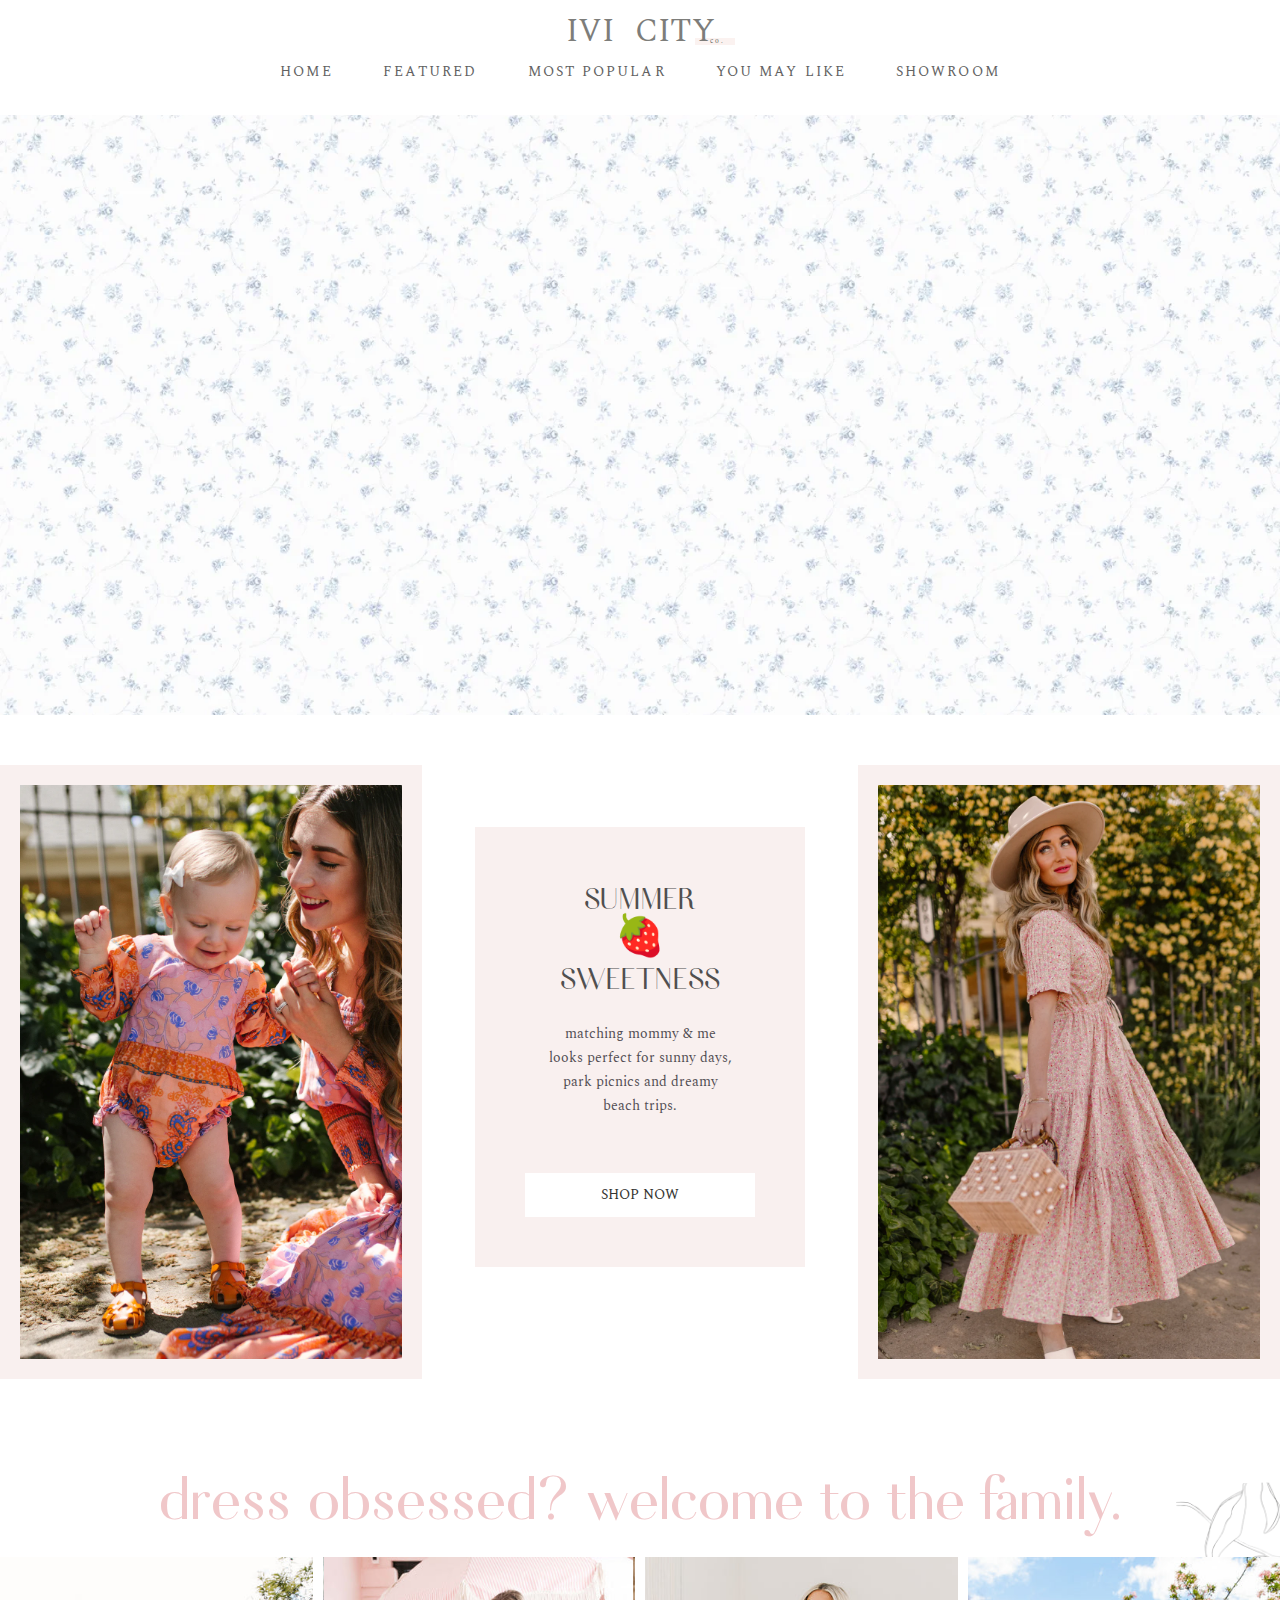
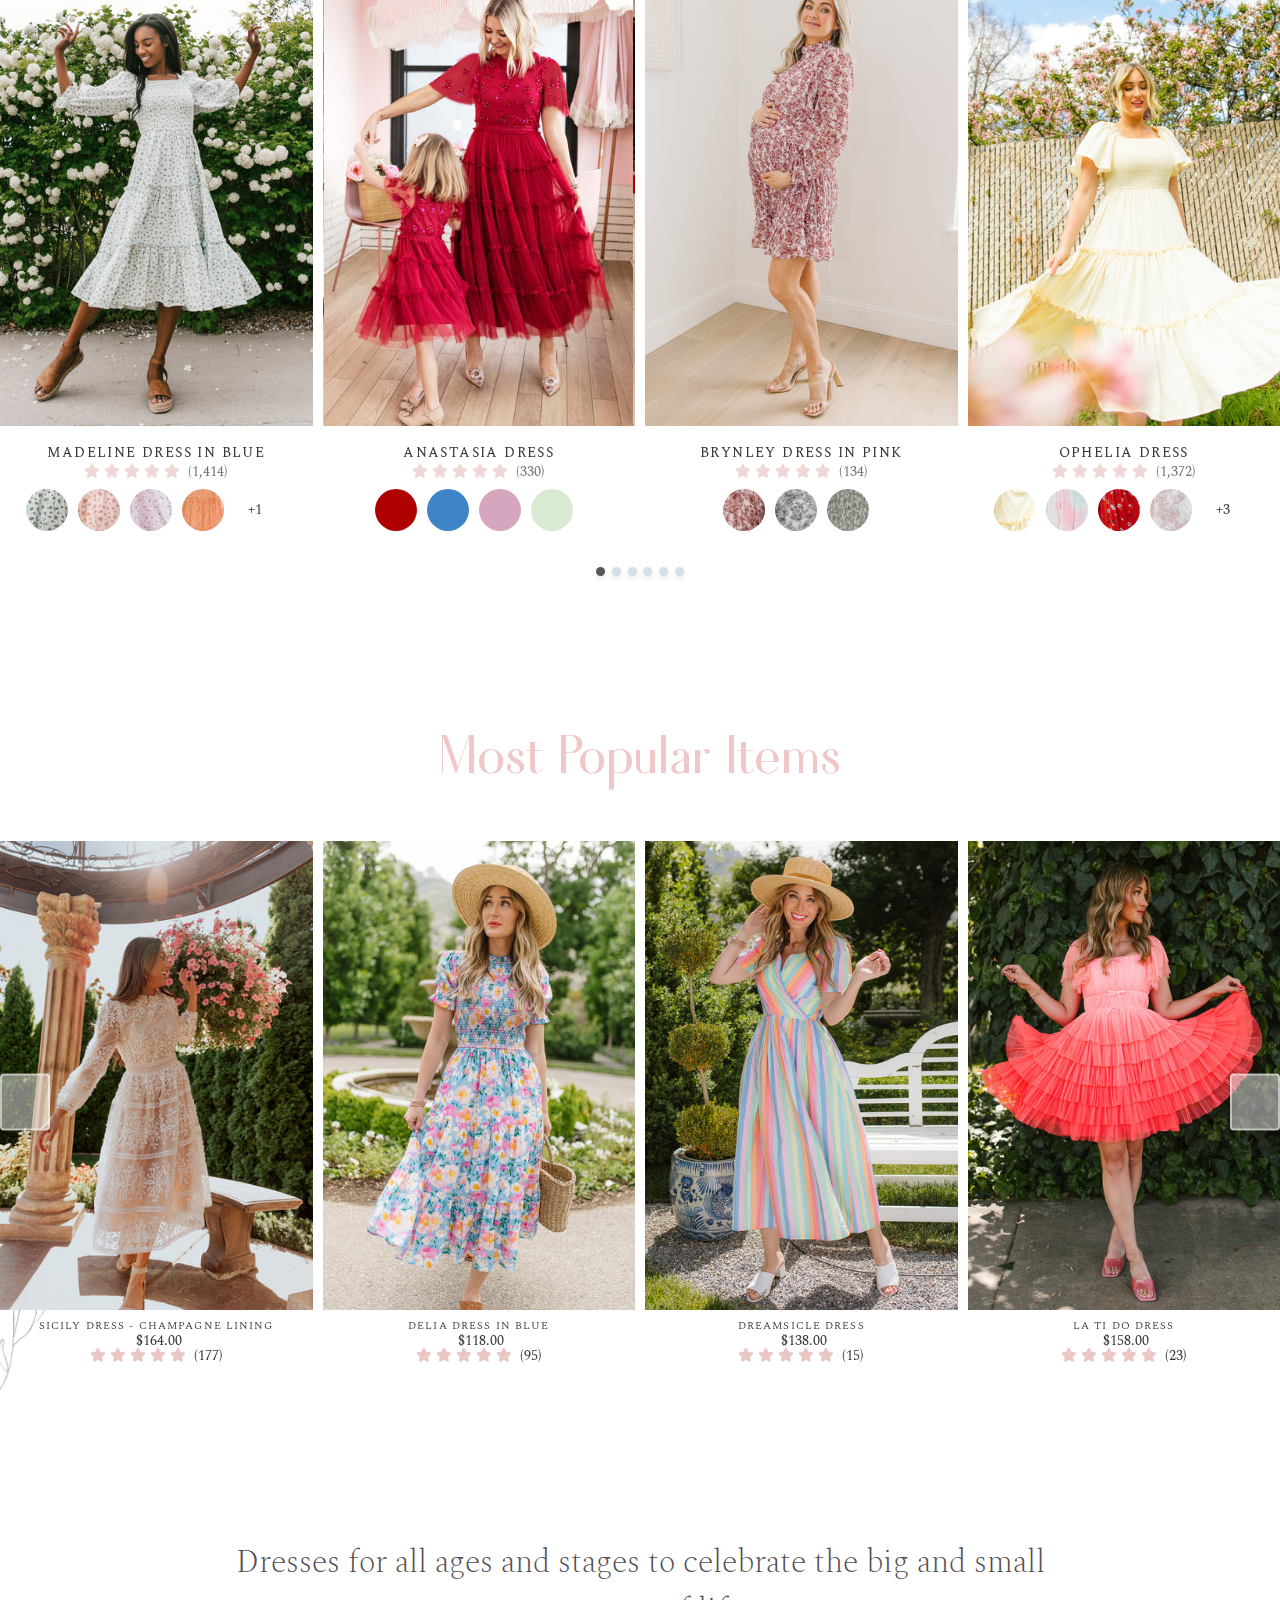
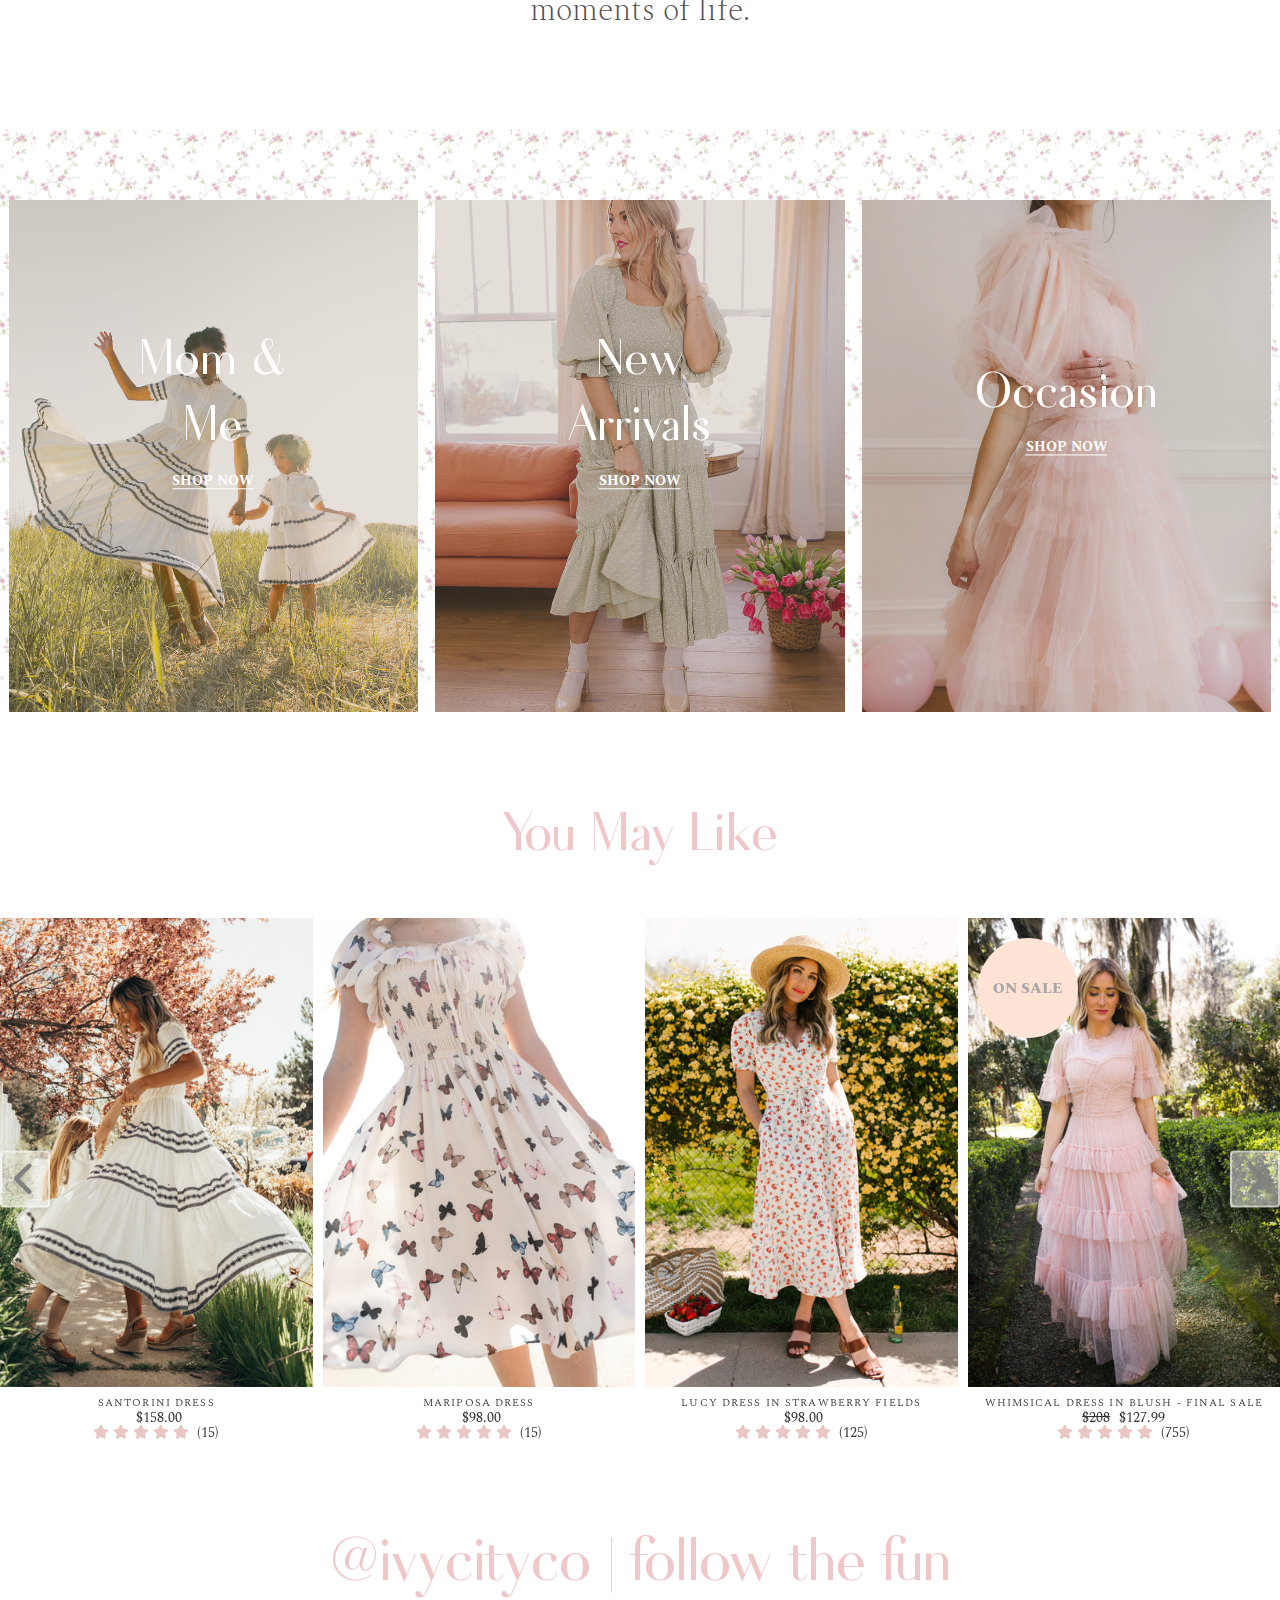
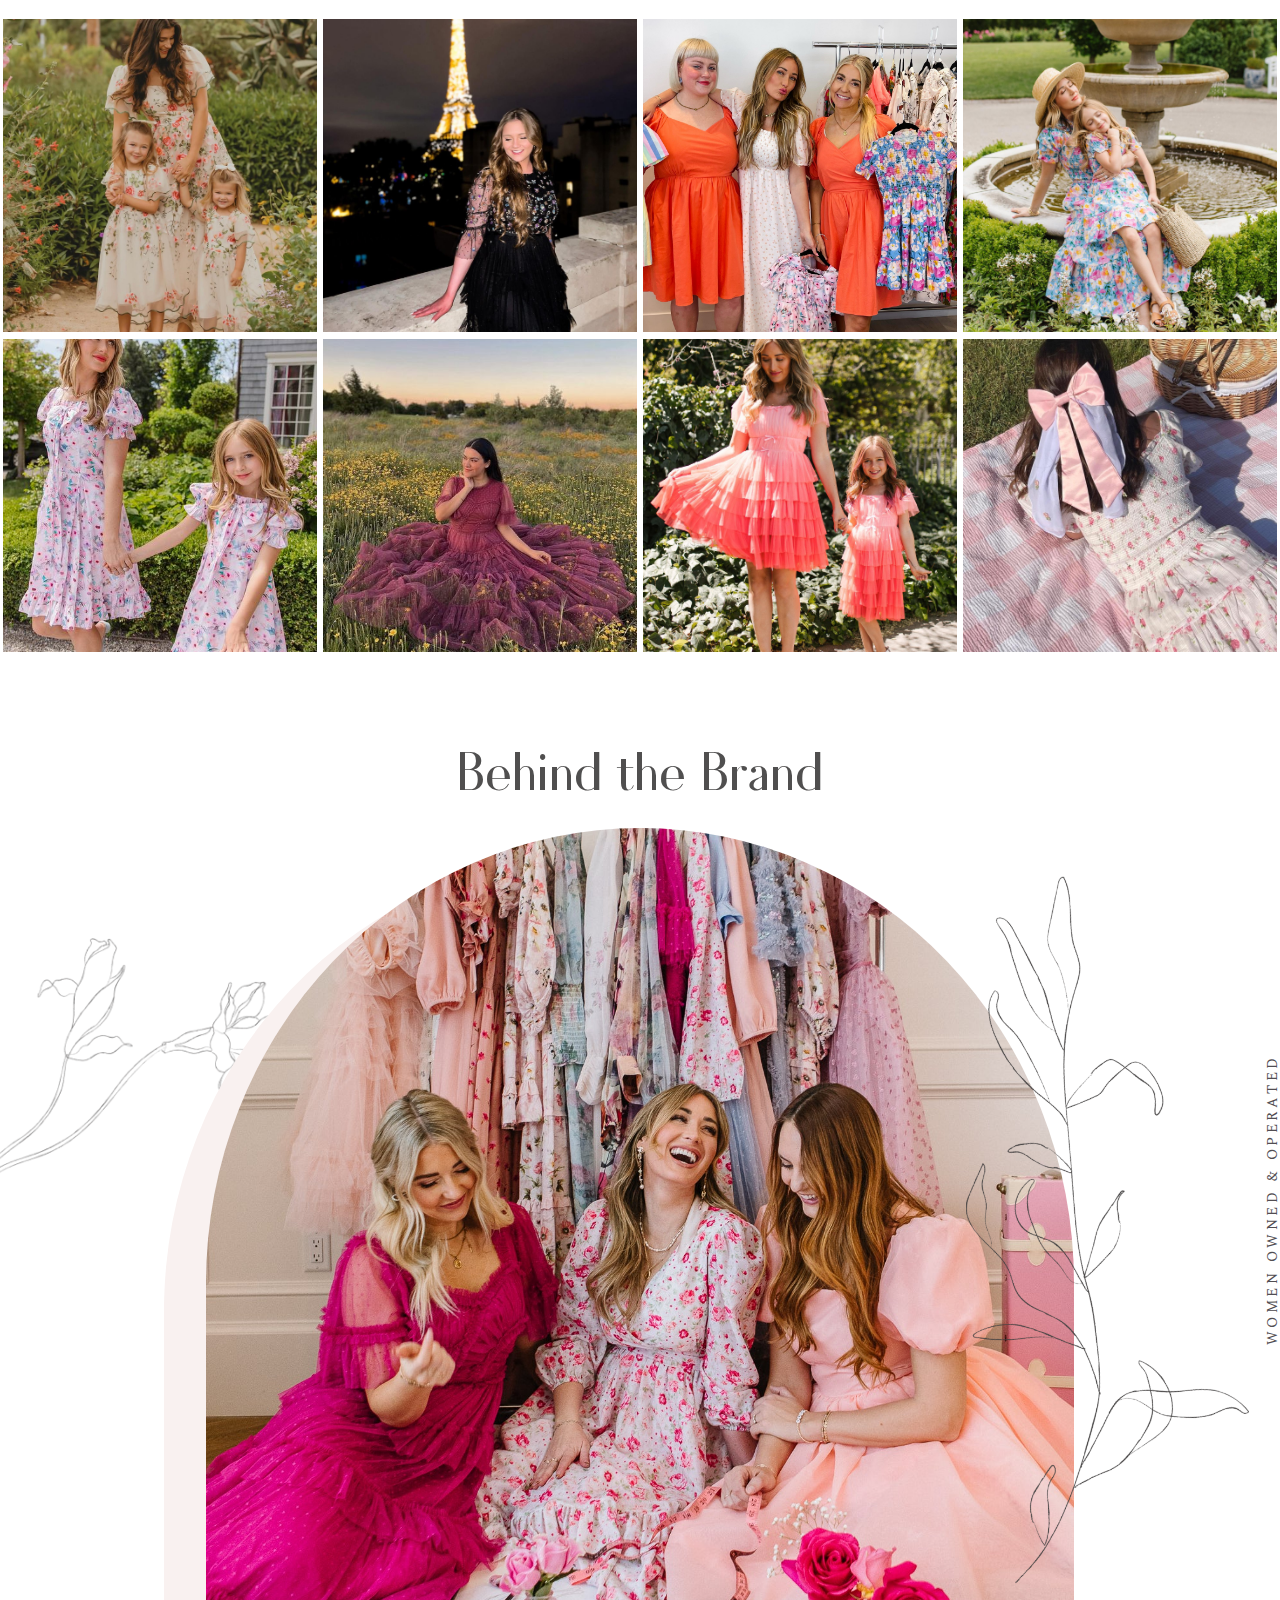
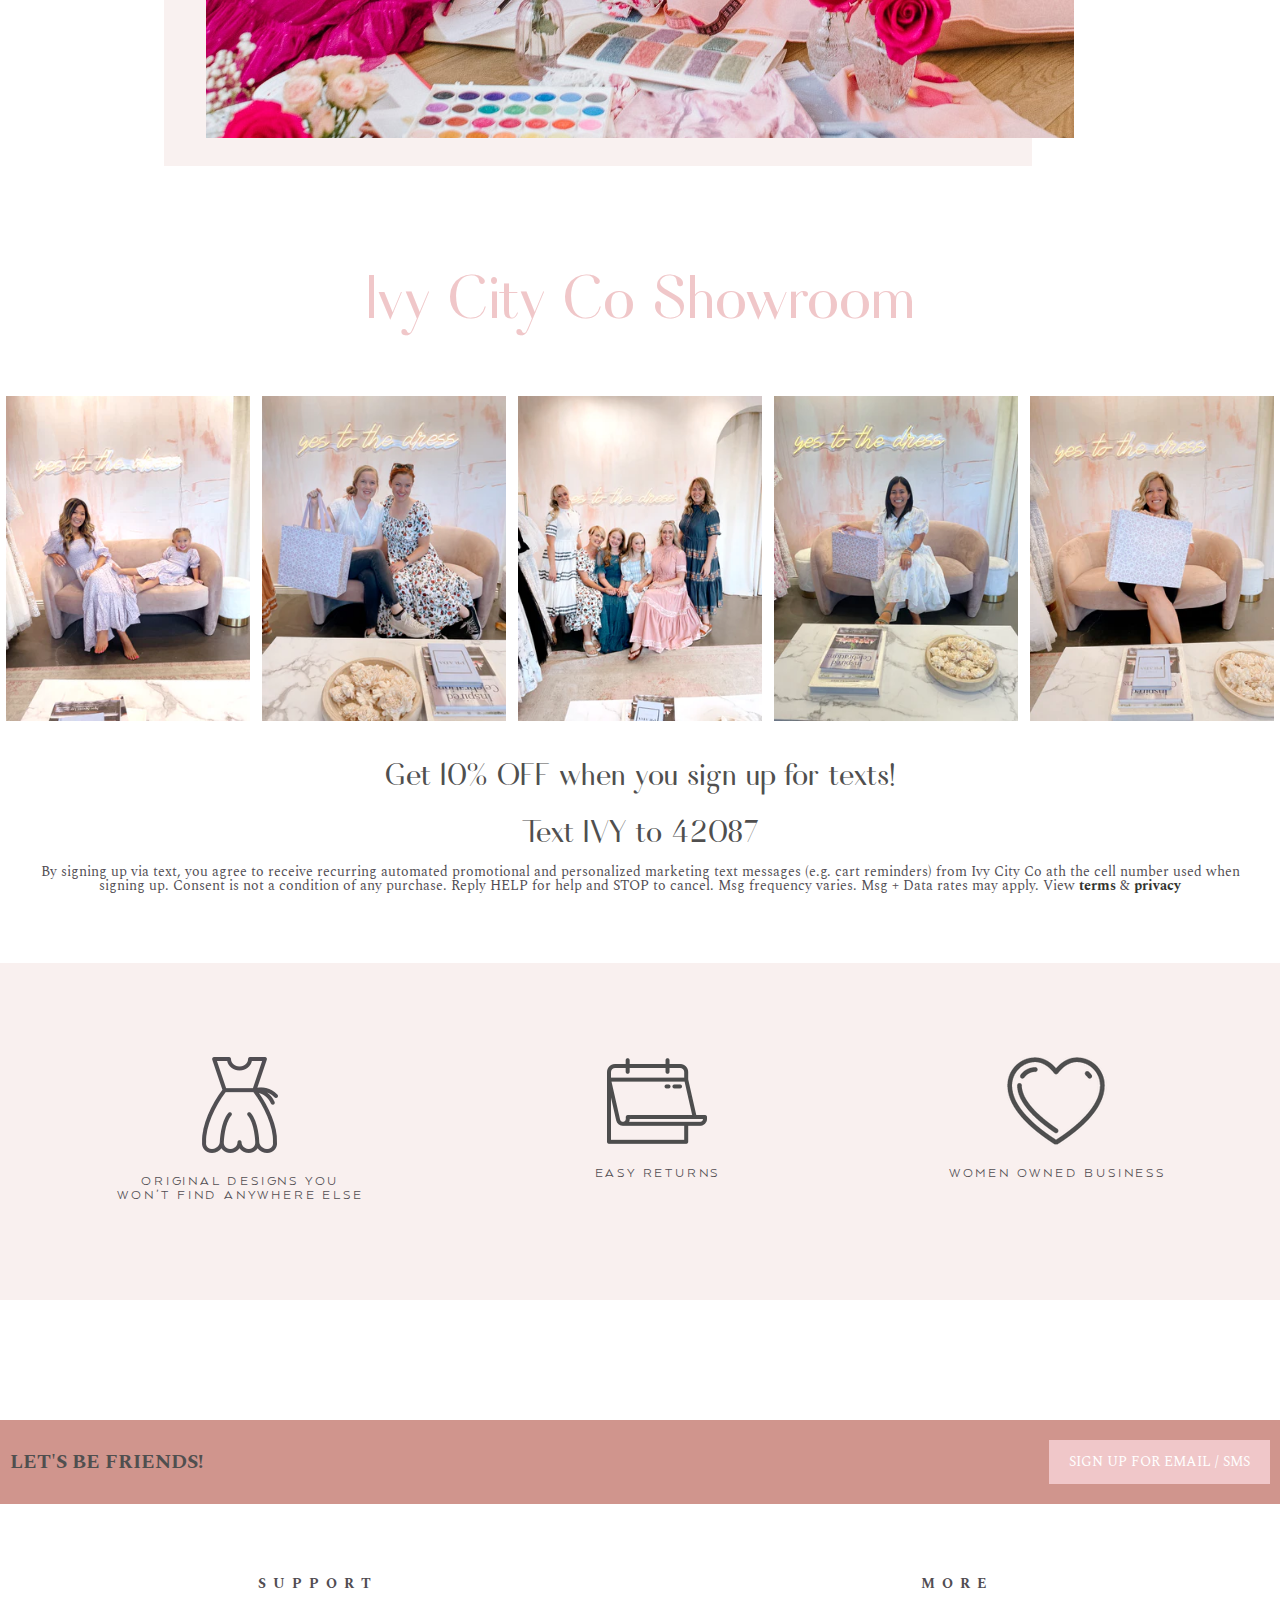
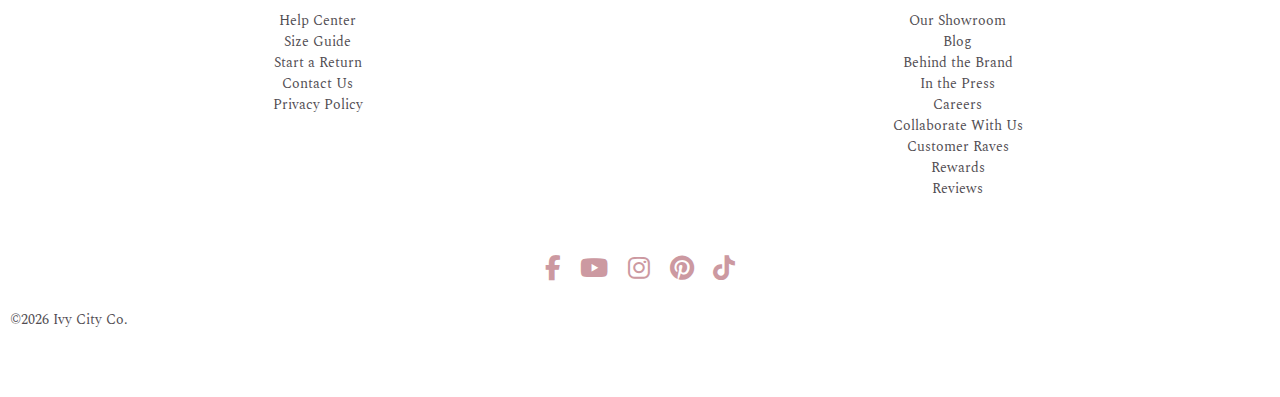
==== commit cef41054: "''" ====
--- a/index.html
+++ b/index.html
@@ -1,1563 +1,1563 @@
-<!DOCTYPE html>
-<html lang="en">
-
-<head>
-    <meta charset="UTF-8">
-    <meta http-equiv="X-UA-Compatible" content="IE=edge">
-    <meta name="viewport" content="width=device-width, initial-scale=1.0">
-    <link rel="stylesheet" href="style.css">
-    <link rel="stylesheet" href="https://cdnjs.cloudflare.com/ajax/libs/font-awesome/6.4.0/css/all.min.css">
-    <link rel="stylesheet" href="libs/glidejs/glide.core.min.css">
-    <link rel="stylesheet" href="libs/glidejs/glide.theme.min.css">
-    <link rel="shortcut icon" href="img/favicon-28_61293ab7-d6dd-4270-b374-10f68f81190b_32x32.png">
-    <title>SiteWeb-4</title>
-</head>
-
-<body>
-    <div class="wrapper">
-
-        <section id="site-header">
-            <div class="container">
-                <div class="header-body">
-                    <div class="header__brand">
-                        <div class="header__burger">
-                            <span></span>
-                        </div>
-                        <a href="#home" class="header__logo">
-                            <div class="main__logo">
-                                Ivi City
-                            </div>
-                            <div class="inner_logo">
-                                co.
-                            </div>
-                        </a>
-                        <div class="header__search"></div>
-                    </div>
-                    <div class="header__menu">
-                        <nav class="menu__nav">
-                            <ul class="menu__list">
-                                <li class="close__menu__body">
-                                    <div class="close__menu__button">
-                                        <span></span>
-                                    </div>
-                                </li>
-                                <li>
-                                    <a href="#home" class="menu__link">Home</a>
-                                </li>
-                                <li>
-                                    <a href="#section-featured-products-slider" class="menu__link">Featured</a>
-                                </li>
-                                <li>
-                                    <a href="#most-popular" class="menu__link">Most Popular</a>
-                                </li>
-                                <li>
-                                    <a href="#you-may-like" class="menu__link">You May Like</a>
-                                </li>
-                                <li>
-                                    <a href="#section-showroom" class="menu__link">Showroom</a>
-                                </li>
-                            </ul>
-                        </nav>
-                    </div>
-                </div>
-            </div>
-        </section>
-
-        <section id="homepage-video">
-            <video playsinline autoplay loop muted>
-                <source src="img/6b8b28a5f7a3427089507b82d492f50e.mp4" type="video/mp4">
-            </video>
-        </section>
-
-        <section id="section-featured-product">
-            <div class="container">
-                <div class="section-featured-body">
-                    <div class="featured-image-wrap featured-image-wrap-second">
-                        <img src="img/featured_1.webp" alt="">
-                    </div>
-                    <div class="featured-content-wrap">
-                        <div class="product-title">
-                            <h3>
-                                Summer
-                                <br>
-                                🍓
-                                <br>
-                                Sweetness
-                            </h3>
-                        </div>
-                        <div class="product-subtitle">
-                            <p>
-                                matching mommy & me
-                            </p>
-                            <p>
-                                looks perfect for sunny days,
-                            </p>
-                            <p>
-                                park picnics and dreamy
-                            </p>
-                            <p>
-                                beach trips.
-                            </p>
-                        </div>
-                        <div class="product__form">
-                            <a href="#">
-                                Shop Now
-                            </a>
-                        </div>
-                    </div>
-                    <div class="featured-image-wrap">
-                        <img src="img/featured_2.webp" alt="">
-                    </div>
-                </div>
-            </div>
-        </section>
-
-        <section id="section-featured-products-slider">
-            <div class="container">
-                <div class="section__header">
-                    <h2>dress obsessed? welcome to the family.</h2>
-                </div>
-                <div class="glide glide-featured-products">
-                    <div class="glide__track" data-glide-el="track">
-                        <ul class="glide__slides">
-                            <li class="glide__slide">
-                                <div class="card_product">
-                                    <div class="card_media">
-                                        <a href="#">
-                                            <img class="second_img" src="img/products/WEB-Ivy-FlowerField-3_400x.jpg"
-                                                alt="">
-                                            <img class="main_img" src="img/products/WEB-Ivy-FlowerField-101_400x.jpg"
-                                                alt="">
-                                        </a>
-                                    </div>
-                                    <div class="card_details">
-                                        <h6 class="card_title">
-                                            <a href="#">
-                                                Madeline Dress in Blue
-                                            </a>
-                                        </h6>
-                                        <div class="card_star_rating">
-                                            <a href="#">
-                                                <i class="fa-solid fa-star"></i>
-                                                <i class="fa-solid fa-star"></i>
-                                                <i class="fa-solid fa-star"></i>
-                                                <i class="fa-solid fa-star"></i>
-                                                <i class="fa-solid fa-star"></i>
-                                                <span>&nbsp;(1,414)</span>
-                                            </a>
-                                        </div>
-                                        <div class="card_color-swatch">
-                                            <a href="#" class="color-swatch-item"><img src="img/products/madeline.webp"
-                                                    alt=""></a>
-                                            <a href="#" class="color-swatch-item"><img
-                                                    src="img/products/madeline-pink.webp" alt=""></a>
-                                            <a href="#" class="color-swatch-item"><img
-                                                    src="img/products/madeline-purple.webp" alt=""></a>
-                                            <a href="#" class="color-swatch-item"><img
-                                                    src="img/products/madeline-sorbet.webp" alt=""></a>
-                                            <a href="#" class="color-swatch-item">+1</a>
-                                        </div>
-                                    </div>
-                                </div>
-                            </li>
-                            <li class="glide__slide">
-                                <div class="card_product">
-                                    <div class="card_media">
-                                        <a href="#">
-                                            <img class="second_img"
-                                                src="img/products/WEB-Holiday-ch2-ANASTASIARED-4783_400x.jpg" alt="">
-                                            <img class="main_img" src="img/products/Anastasia_400x.jpg" alt="">
-                                        </a>
-                                    </div>
-                                    <div class="card_details">
-                                        <h6 class="card_title">
-                                            <a href="#">
-                                                Anastasia Dress
-                                            </a>
-                                        </h6>
-                                        <div class="card_star_rating">
-                                            <a href="#">
-                                                <i class="fa-solid fa-star"></i>
-                                                <i class="fa-solid fa-star"></i>
-                                                <i class="fa-solid fa-star"></i>
-                                                <i class="fa-solid fa-star"></i>
-                                                <i class="fa-solid fa-star"></i>
-                                                <span>&nbsp;(330)</span>
-                                            </a>
-                                        </div>
-                                        <div class="card_color-swatch">
-                                            <a href="#" class="color-swatch-item"
-                                                style="background-color: #af0000;"></a>
-                                            <a href="#" class="color-swatch-item"
-                                                style="background-color: #3d85c6;"></a>
-                                            <a href="#" class="color-swatch-item"
-                                                style="background-color: #d5a6bd;"></a>
-                                            <a href="#" class="color-swatch-item"
-                                                style="background-color: #d9ead3;"></a>
-                                        </div>
-                                    </div>
-                                </div>
-                            </li>
-                            <li class="glide__slide">
-                                <div class="card_product">
-                                    <div class="card_media">
-                                        <a href="#">
-                                            <img class="second_img"
-                                                src="img/products/BrynleyPink-MothersDay-SS23-02_400x.jpg" alt="">
-                                            <img class="main_img"
-                                                src="img/products/BrynleyPink-MothersDay-SS23-09_400x.jpg" alt="">
-                                        </a>
-                                    </div>
-                                    <div class="card_details">
-                                        <h6 class="card_title">
-                                            <a href="#">
-                                                Brynley Dress in Pink
-                                            </a>
-                                        </h6>
-                                        <div class="card_star_rating">
-                                            <a href="#">
-                                                <i class="fa-solid fa-star"></i>
-                                                <i class="fa-solid fa-star"></i>
-                                                <i class="fa-solid fa-star"></i>
-                                                <i class="fa-solid fa-star"></i>
-                                                <i class="fa-solid fa-star"></i>
-                                                <span>&nbsp;(134)</span>
-                                            </a>
-                                        </div>
-                                        <div class="card_color-swatch">
-                                            <a href="#" class="color-swatch-item"><img
-                                                    src="img/products/Brynley-pink.webp" alt=""></a>
-                                            <a href="#" class="color-swatch-item"><img src="img/products/Brynley.webp"
-                                                    alt=""></a>
-                                            <a href="#" class="color-swatch-item"><img
-                                                    src="img/products/brynley-green.webp" alt=""></a>
-                                        </div>
-                                    </div>
-                                </div>
-                            </li>
-                            <div class="glide__slide">
-                                <div class="card_product">
-                                    <div class="card_media">
-                                        <a href="#">
-                                            <img class="second_img"
-                                                src="img/products/ivycityco-springdresses-web5-15_400x.jpg" alt="">
-                                            <img class="main_img" src="img/products/APRIL-SUGARHOUSE-19_400x.jpg"
-                                                alt="">
-                                        </a>
-                                    </div>
-                                    <div class="card_details">
-                                        <h6 class="card_title">
-                                            <a href="#">
-                                                Ophelia Dress
-                                            </a>
-                                        </h6>
-                                        <div class="card_star_rating">
-                                            <a href="#">
-                                                <i class="fa-solid fa-star"></i>
-                                                <i class="fa-solid fa-star"></i>
-                                                <i class="fa-solid fa-star"></i>
-                                                <i class="fa-solid fa-star"></i>
-                                                <i class="fa-solid fa-star"></i>
-                                                <span>&nbsp;(1,372)</span>
-                                            </a>
-                                        </div>
-                                        <div class="card_color-swatch">
-                                            <a href="#" class="color-swatch-item"><img src="img/products/ophelia.webp"
-                                                    alt=""></a>
-                                            <a href="#" class="color-swatch-item"><img
-                                                    src="img/products/cottoncandy.webp" alt=""></a>
-                                            <a href="#" class="color-swatch-item"><img src="img/products/Indie.webp"
-                                                    alt=""></a>
-                                            <a href="#" class="color-swatch-item"><img src="img/products/maisie.webp"
-                                                    alt=""></a>
-                                            <a href="#" class="color-swatch-item">+3</a>
-                                        </div>
-                                    </div>
-                                </div>
-                            </div>
-                            <div class="glide__slide">
-                                <div class="card_product">
-                                    <div class="card_media">
-                                        <a href="#">
-                                            <img class="second_img"
-                                                src="img/products/WHIMSICAL-BLUE-momandme-4974_400x.jpg" alt="">
-                                            <img class="main_img"
-                                                src="img/products/WHIMSICAL-BLUE-momandme-5038_400x.jpg" alt="">
-                                        </a>
-                                    </div>
-                                    <div class="card_details">
-                                        <h6 class="card_title">
-                                            <a href="#">
-                                                Short Whimsical Dress in Slate Blue - FINAL SALE
-                                            </a>
-                                        </h6>
-                                        <div class="card_star_rating">
-                                            <a href="#">
-                                                <i class="fa-solid fa-star"></i>
-                                                <i class="fa-solid fa-star"></i>
-                                                <i class="fa-solid fa-star"></i>
-                                                <i class="fa-solid fa-star"></i>
-                                                <i class="fa-solid fa-star"></i>
-                                                <span>&nbsp;(153)</span>
-                                            </a>
-                                        </div>
-                                        <div class="card_color-swatch">
-                                            <a href="#" class="color-swatch-item"><img
-                                                    src="img/products/whimsical-slateblue.webp" alt=""></a>
-                                            <a href="#" class="color-swatch-item"><img
-                                                    src="img/products/whimsical-blush.webp" alt=""></a>
-                                            <a href="#" class="color-swatch-item"><img
-                                                    src="img/products/whimsical-white.webp" alt=""></a>
-                                            <a href="#" class="color-swatch-item"><img
-                                                    src="img/products/WHIMSICAL-DRESS-SAGE.webp" alt=""></a>
-                                            <a href="#" class="color-swatch-item">+2</a>
-                                        </div>
-                                    </div>
-                                </div>
-                            </div>
-                            <div class="glide__slide">
-                                <div class="card_product">
-                                    <div class="card_media">
-                                        <a href="#">
-                                            <img class="second_img" src="img/products/IvyClassics-142_400x.jpg"
-                                                alt="">
-                                            <img class="main_img" src="img/products/IvyClassics-158_400x.jpg" alt="">
-                                        </a>
-                                    </div>
-                                    <div class="card_details">
-                                        <h6 class="card_title">
-                                            <a href="#">
-                                                Madeline Dress In Pink
-                                            </a>
-                                        </h6>
-                                        <div class="card_star_rating">
-                                            <a href="#">
-                                                <i class="fa-solid fa-star"></i>
-                                                <i class="fa-solid fa-star"></i>
-                                                <i class="fa-solid fa-star"></i>
-                                                <i class="fa-solid fa-star"></i>
-                                                <i class="fa-solid fa-star"></i>
-                                                <span>&nbsp;(1,414)</span>
-                                            </a>
-                                        </div>
-                                        <div class="card_color-swatch">
-                                            <a href="#" class="color-swatch-item"><img
-                                                    src="img/products/madeline-pink.webp" alt=""></a>
-                                            <a href="#" class="color-swatch-item"><img src="img/products/madeline.webp"
-                                                    alt=""></a>
-                                            <a href="#" class="color-swatch-item"><img
-                                                    src="img/products/madeline-purple.webp" alt=""></a>
-                                            <a href="#" class="color-swatch-item"><img
-                                                    src="img/products/madeline-sorbet.webp" alt=""></a>
-                                            <a href="#" class="color-swatch-item">+1</a>
-                                        </div>
-                                    </div>
-                                </div>
-                            </div>
-
-                        </ul>
-                    </div>
-                    <div class="glide__arrows" data-glide-el="controls">
-                        <button class="glide__arrow glide__arrow--left" data-glide-dir="<"><i
-                                class="fa-solid fa-chevron-left"></i></button>
-                        <button class="glide__arrow glide__arrow--right" data-glide-dir=">"><i
-                                class="fa-solid fa-chevron-right"></i></button>
-                    </div>
-                    <div class="glide__bullets" data-glide-el="controls[nav]">
-                        <button class="glide__bullet" data-glide-dir="=0"></button>
-                        <button class="glide__bullet" data-glide-dir="=1"></button>
-                        <button class="glide__bullet" data-glide-dir="=2"></button>
-                        <button class="glide__bullet" data-glide-dir="=3"></button>
-                        <button class="glide__bullet" data-glide-dir="=4"></button>
-                        <button class="glide__bullet" data-glide-dir="=5"></button>
-                    </div>
-                </div>
-            </div>
-        </section>
-
-        <section id="most-popular">
-            <div class="container">
-                <h3 class="ls-box-title">Most Popular Items</h3>
-                <div class="glide glide-most-popular">
-                    <div class="glide__track" data-glide-el="track">
-                        <ul class="glide__slides">
-                            <li class="glide__slide">
-                                <div class="limespot-recommendation-box-item">
-                                    <a href="#">
-                                        <div class="ls-image-wrap">
-                                            <img src="img/products/sicily-champagne-web-23_360x.jpg" alt=""
-                                                class="limespot-second_img">
-                                            <img src="img/products/sicily-champagne-web-36_e8bbc430-55b8-4069-ae0e-2abe971d7d6f_360x.jpg" alt=""
-                                                class="limespot-main_img">
-                                        </div>
-                                        <div class="ls-info-wrap">
-                                            <div class="ls-title">
-                                                Sicily Dress - Champagne Lining
-                                            </div>
-                                            <div class="ls-price-wrap">
-                                                <span class="ls-original-price"></span>
-                                                <span class="ls-price">$164.00</span>
-                                            </div>
-                                            <div class="ls-review-wrap">
-                                                <i class="fa-solid fa-star"></i>
-                                                <i class="fa-solid fa-star"></i>
-                                                <i class="fa-solid fa-star"></i>
-                                                <i class="fa-solid fa-star"></i>
-                                                <i class="fa-solid fa-star"></i>
-                                                <span class="loox-rating-label">&nbsp;(177)</span>
-                                            </div>
-                                        </div>
-                                        <div class="ls-sale-sign-wrap" style="display: none;">
-                                            <span>ON SALE</span>
-                                        </div>
-                                    </a>
-                                    <div class="button-overlay">
-                                        <span>ADD TO CART</span>
-                                    </div>
-                                </div>
-                            </li>
-                            <li class="glide__slide">
-                                <div class="limespot-recommendation-box-item">
-                                    <a href="#">
-                                        <div class="ls-image-wrap">
-                                            <img src="img/products/DSC01754_400x.jpg" alt=""
-                                                class="limespot-second_img">
-                                            <img src="img/products/DeliaBlue-Holladay-S23-10_400x.jpg" alt=""
-                                                class="limespot-main_img">
-                                        </div>
-                                        <div class="ls-info-wrap">
-                                            <div class="ls-title">
-                                                Delia Dress in Blue
-                                            </div>
-                                            <div class="ls-price-wrap">
-                                                <span class="ls-original-price"></span>
-                                                <span class="ls-price">$118.00</span>
-                                            </div>
-                                            <div class="ls-review-wrap">
-                                                <i class="fa-solid fa-star"></i>
-                                                <i class="fa-solid fa-star"></i>
-                                                <i class="fa-solid fa-star"></i>
-                                                <i class="fa-solid fa-star"></i>
-                                                <i class="fa-solid fa-star"></i>
-                                                <span class="loox-rating-label">&nbsp;(95)</span>
-                                            </div>
-                                        </div>
-                                        <div class="ls-sale-sign-wrap" style="display: none;">
-                                            <span>ON SALE</span>
-                                        </div>
-                                    </a>
-                                    <div class="button-overlay">
-                                        <span>ADD TO CART</span>
-                                    </div>
-                                </div>
-                            </li>
-                            <li class="glide__slide">
-                                <div class="limespot-recommendation-box-item">
-                                    <a href="#">
-                                        <div class="ls-image-wrap">
-                                            <img src="img/products/DSC01513_400x.jpg" alt=""
-                                                class="limespot-second_img">
-                                            <img src="img/products/Dreamsicle-Holladay-S23-10_5c812929-1138-4e5e-a057-eda123d23712_400x.jpg" alt=""
-                                                class="limespot-main_img">
-                                        </div>
-                                        <div class="ls-info-wrap">
-                                            <div class="ls-title">
-                                                Dreamsicle Dress
-                                            </div>
-                                            <div class="ls-price-wrap">
-                                                <span class="ls-original-price"></span>
-                                                <span class="ls-price">$138.00</span>
-                                            </div>
-                                            <div class="ls-review-wrap">
-                                                <i class="fa-solid fa-star"></i>
-                                                <i class="fa-solid fa-star"></i>
-                                                <i class="fa-solid fa-star"></i>
-                                                <i class="fa-solid fa-star"></i>
-                                                <i class="fa-solid fa-star"></i>
-                                                <span class="loox-rating-label">&nbsp;(15)</span>
-                                            </div>
-                                        </div>
-                                        <div class="ls-sale-sign-wrap" style="display: none;">
-                                            <span>ON SALE</span>
-                                        </div>
-                                    </a>
-                                    <div class="button-overlay">
-                                        <span>ADD TO CART</span>
-                                    </div>
-                                </div>
-                            </li>
-                            <li class="glide__slide">
-                                <div class="limespot-recommendation-box-item">
-                                    <a href="#">
-                                        <div class="ls-image-wrap">
-                                            <img src="img/products/DSC01287_400x.jpg" alt=""
-                                                class="limespot-second_img">
-                                            <img src="img/products/LaTiDo-StGeorge-S23-16_400x.jpg" alt=""
-                                                class="limespot-main_img">
-                                        </div>
-                                        <div class="ls-info-wrap">
-                                            <div class="ls-title">
-                                                La Ti Do Dress
-                                            </div>
-                                            <div class="ls-price-wrap">
-                                                <span class="ls-original-price"></span>
-                                                <span class="ls-price">$158.00</span>
-                                            </div>
-                                            <div class="ls-review-wrap">
-                                                <i class="fa-solid fa-star"></i>
-                                                <i class="fa-solid fa-star"></i>
-                                                <i class="fa-solid fa-star"></i>
-                                                <i class="fa-solid fa-star"></i>
-                                                <i class="fa-solid fa-star"></i>
-                                                <span class="loox-rating-label">&nbsp;(23)</span>
-                                            </div>
-                                        </div>
-                                        <div class="ls-sale-sign-wrap" style="display: none;">
-                                            <span>ON SALE</span>
-                                        </div>
-                                    </a>
-                                    <div class="button-overlay">
-                                        <span>ADD TO CART</span>
-                                    </div>
-                                </div>
-                            </li>
-                            <li class="glide__slide">
-                                <div class="limespot-recommendation-box-item">
-                                    <a href="#">
-                                        <div class="ls-image-wrap">
-                                            <img src="img/products/Jane-SS23--1_400x.jpg" alt=""
-                                                class="limespot-second_img">
-                                            <img src="img/products/Jane-SS23--3_400x.jpg" alt=""
-                                                class="limespot-main_img">
-                                        </div>
-                                        <div class="ls-info-wrap">
-                                            <div class="ls-title">
-                                                Anna Dress in Spring Floral
-                                            </div>
-                                            <div class="ls-price-wrap">
-                                                <span class="ls-original-price"></span>
-                                                <span class="ls-price">$108.00</span>
-                                            </div>
-                                            <div class="ls-review-wrap">
-                                                <i class="fa-solid fa-star"></i>
-                                                <i class="fa-solid fa-star"></i>
-                                                <i class="fa-solid fa-star"></i>
-                                                <i class="fa-solid fa-star"></i>
-                                                <i class="fa-solid fa-star"></i>
-                                                <span class="loox-rating-label">&nbsp;(15)</span>
-                                            </div>
-                                        </div>
-                                        <div class="ls-sale-sign-wrap" style="display: none;">
-                                            <span>ON SALE</span>
-                                        </div>
-                                    </a>
-                                    <div class="button-overlay">
-                                        <span>ADD TO CART</span>
-                                    </div>
-                                </div>
-                            </li>
-                            <li class="glide__slide">
-                                <div class="limespot-recommendation-box-item">
-                                    <a href="#">
-                                        <div class="ls-image-wrap">
-                                            <img src="img/products/Daydreamer-Studio-S23-09_400x.jpg" alt=""
-                                                class="limespot-second_img">
-                                            <img src="img/products/Daydreamer-StGeorge-S23-30_400x.jpg" alt=""
-                                                class="limespot-main_img">
-                                        </div>
-                                        <div class="ls-info-wrap">
-                                            <div class="ls-title">
-                                                Daydreamer Dress
-                                            </div>
-                                            <div class="ls-price-wrap">
-                                                <span class="ls-original-price"></span>
-                                                <span class="ls-price">$108.00</span>
-                                            </div>
-                                            <div class="ls-review-wrap">
-                                                <i class="fa-solid fa-star"></i>
-                                                <i class="fa-solid fa-star"></i>
-                                                <i class="fa-solid fa-star"></i>
-                                                <i class="fa-solid fa-star"></i>
-                                                <i class="fa-solid fa-star"></i>
-                                                <span class="loox-rating-label">&nbsp;(15)</span>
-                                            </div>
-                                        </div>
-                                        <div class="ls-sale-sign-wrap" style="display: none;">
-                                            <span>ON SALE</span>
-                                        </div>
-                                    </a>
-                                    <div class="button-overlay">
-                                        <span>ADD TO CART</span>
-                                    </div>
-                                </div>
-                            </li>
-                            <li class="glide__slide">
-                                <div class="limespot-recommendation-box-item">
-                                    <a href="#">
-                                        <div class="ls-image-wrap">
-                                            <img src="img/products/SantoriniDress-WebWhite-13_400x.jpg" alt=""
-                                                class="limespot-second_img">
-                                            <img src="img/products/santorini-3_400x.jpg" alt=""
-                                                class="limespot-main_img">
-                                        </div>
-                                        <div class="ls-info-wrap">
-                                            <div class="ls-title">
-                                                Santorini Dress
-                                            </div>
-                                            <div class="ls-price-wrap">
-                                                <span class="ls-original-price"></span>
-                                                <span class="ls-price">$158.00</span>
-                                            </div>
-                                            <div class="ls-review-wrap">
-                                                <i class="fa-solid fa-star"></i>
-                                                <i class="fa-solid fa-star"></i>
-                                                <i class="fa-solid fa-star"></i>
-                                                <i class="fa-solid fa-star"></i>
-                                                <i class="fa-solid fa-star"></i>
-                                                <span class="loox-rating-label">&nbsp;(15)</span>
-                                            </div>
-                                        </div>
-                                        <div class="ls-sale-sign-wrap" style="display: none;">
-                                            <span>ON SALE</span>
-                                        </div>
-                                    </a>
-                                    <div class="button-overlay">
-                                        <span>ADD TO CART</span>
-                                    </div>
-                                </div>
-                            </li>
-                            <li class="glide__slide">
-                                <div class="limespot-recommendation-box-item">
-                                    <a href="#">
-                                        <div class="ls-image-wrap">
-                                            <img src="img/products/DSC01160-2_400x.jpg" alt=""
-                                                class="limespot-second_img">
-                                            <img src="img/products/WEB-mariposa-6593_400x.jpg" alt=""
-                                                class="limespot-main_img">
-                                        </div>
-                                        <div class="ls-info-wrap">
-                                            <div class="ls-title">
-                                                Mariposa Dress
-                                            </div>
-                                            <div class="ls-price-wrap">
-                                                <span class="ls-original-price"></span>
-                                                <span class="ls-price">$98.00</span>
-                                            </div>
-                                            <div class="ls-review-wrap">
-                                                <i class="fa-solid fa-star"></i>
-                                                <i class="fa-solid fa-star"></i>
-                                                <i class="fa-solid fa-star"></i>
-                                                <i class="fa-solid fa-star"></i>
-                                                <i class="fa-solid fa-star"></i>
-                                                <span class="loox-rating-label">&nbsp;(15)</span>
-                                            </div>
-                                        </div>
-                                        <div class="ls-sale-sign-wrap" style="display: none;">
-                                            <span>ON SALE</span>
-                                        </div>
-                                    </a>
-                                    <div class="button-overlay">
-                                        <span>ADD TO CART</span>
-                                    </div>
-                                </div>
-                            </li>
-                            <li class="glide__slide">
-                                <div class="limespot-recommendation-box-item">
-                                    <a href="#">
-                                        <div class="ls-image-wrap">
-                                            <img src="img/products/LucyStrawberryFields-Studio-SS23-05_400x.jpg" alt=""
-                                                class="limespot-second_img">
-                                            <img src="img/products/LucyStrawberryFeilds-StGeorge-SS23-09_400x.jpg" alt=""
-                                                class="limespot-main_img">
-                                        </div>
-                                        <div class="ls-info-wrap">
-                                            <div class="ls-title">
-                                                Lucy Dress in Strawberry Fields
-                                            </div>
-                                            <div class="ls-price-wrap">
-                                                <span class="ls-original-price"></span>
-                                                <span class="ls-price">$98.00</span>
-                                            </div>
-                                            <div class="ls-review-wrap">
-                                                <i class="fa-solid fa-star"></i>
-                                                <i class="fa-solid fa-star"></i>
-                                                <i class="fa-solid fa-star"></i>
-                                                <i class="fa-solid fa-star"></i>
-                                                <i class="fa-solid fa-star"></i>
-                                                <span class="loox-rating-label">&nbsp;(125)</span>
-                                            </div>
-                                        </div>
-                                        <div class="ls-sale-sign-wrap" style="display: none;">
-                                            <span>ON SALE</span>
-                                        </div>
-                                    </a>
-                                    <div class="button-overlay">
-                                        <span>ADD TO CART</span>
-                                    </div>
-                                </div>
-                            </li>
-                            <li class="glide__slide">
-                                <div class="limespot-recommendation-box-item">
-                                    <a href="#">
-                                        <div class="ls-image-wrap">
-                                            <img src="img/products/Whimsical-Blush-MomandMe-3994_400x.jpg" alt=""
-                                                class="limespot-second_img">
-                                            <img src="img/products/Whimsical-Blush-MomandMe-3958_400x.jpg" alt=""
-                                                class="limespot-main_img">
-                                        </div>
-                                        <div class="ls-info-wrap">
-                                            <div class="ls-title">
-                                                Whimsical Dress in Blush - FINAL SALE
-                                            </div>
-                                            <div class="ls-price-wrap">
-                                                <span class="ls-original-price">$208</span>
-                                                <span class="ls-price">$127.99</span>
-                                            </div>
-                                            <div class="ls-review-wrap">
-                                                <i class="fa-solid fa-star"></i>
-                                                <i class="fa-solid fa-star"></i>
-                                                <i class="fa-solid fa-star"></i>
-                                                <i class="fa-solid fa-star"></i>
-                                                <i class="fa-solid fa-star"></i>
-                                                <span class="loox-rating-label">&nbsp;(755)</span>
-                                            </div>
-                                        </div>
-                                        <div class="ls-sale-sign-wrap" style="display: block;">
-                                            <span>ON SALE</span>
-                                        </div>
-                                    </a>
-                                    <div class="button-overlay">
-                                        <span>ADD TO CART</span>
-                                    </div>
-                                </div>
-                            </li>
-                            <li class="glide__slide">
-                                <div class="limespot-recommendation-box-item">
-                                    <a href="#">
-                                        <div class="ls-image-wrap">
-                                            <img src="img/products/HollandDress-WebWhite-15_400x.jpg" alt=""
-                                                class="limespot-second_img">
-                                            <img src="img/products/WEBSITE-SUMMER2020-holland-18_1600x-3_af204987-37b8-4c36-8e8f-8e03dd871d9a_400x.jpg" alt=""
-                                                class="limespot-main_img">
-                                        </div>
-                                        <div class="ls-info-wrap">
-                                            <div class="ls-title">
-                                                Holland Dress - FINAL SALE
-                                            </div>
-                                            <div class="ls-price-wrap">
-                                                <span class="ls-original-price">$158.00</span>
-                                                <span class="ls-price">$117.00</span>
-                                            </div>
-                                            <div class="ls-review-wrap">
-                                                <i class="fa-solid fa-star"></i>
-                                                <i class="fa-solid fa-star"></i>
-                                                <i class="fa-solid fa-star"></i>
-                                                <i class="fa-solid fa-star"></i>
-                                                <i class="fa-solid fa-star"></i>
-                                                <span class="loox-rating-label">&nbsp;(911)</span>
-                                            </div>
-                                        </div>
-                                        <div class="ls-sale-sign-wrap" style="display: block;">
-                                            <span>ON SALE</span>
-                                        </div>
-                                    </a>
-                                    <div class="button-overlay">
-                                        <span>ADD TO CART</span>
-                                    </div>
-                                </div>
-                            </li>
-                            <li class="glide__slide">
-                                <div class="limespot-recommendation-box-item">
-                                    <a href="#">
-                                        <div class="ls-image-wrap">
-                                            <img src="img/products/sweetcarolinedress-web-4_400x.jpg" alt=""
-                                                class="limespot-second_img">
-                                            <img src="img/products/sweetcarolinedress-web-26_400x.jpg" alt=""
-                                                class="limespot-main_img">
-                                        </div>
-                                        <div class="ls-info-wrap">
-                                            <div class="ls-title">
-                                                Sweet Caroline Dress
-                                            </div>
-                                            <div class="ls-price-wrap">
-                                                <span class="ls-original-price"></span>
-                                                <span class="ls-price">$124.00</span>
-                                            </div>
-                                            <div class="ls-review-wrap">
-                                                <i class="fa-solid fa-star"></i>
-                                                <i class="fa-solid fa-star"></i>
-                                                <i class="fa-solid fa-star"></i>
-                                                <i class="fa-solid fa-star"></i>
-                                                <i class="fa-solid fa-star"></i>
-                                                <span class="loox-rating-label">&nbsp;(1,372)</span>
-                                            </div>
-                                        </div>
-                                        <div class="ls-sale-sign-wrap" style="display: none;">
-                                            <span>ON SALE</span>
-                                        </div>
-                                    </a>
-                                    <div class="button-overlay">
-                                        <span>ADD TO CART</span>
-                                    </div>
-                                </div>
-                            </li>
-                        </ul>
-                    </div>
-
-                    <div class="glide__arrows" data-glide-el="controls">
-                        <button class="glide__arrow glide__arrow--left" data-glide-dir="<"><i
-                                class="fa-solid fa-chevron-left"></i></button>
-                        <button class="glide__arrow glide__arrow--right" data-glide-dir=">"><i
-                                class="fa-solid fa-chevron-right"></i></button>
-                    </div>
-                </div>
-            </div>
-        </section>
-
-        <section id="section-text-block">
-            <div class="container">
-                <p class="text-block-content">Dresses for all ages and stages to celebrate the big and small moments of life.</p>
-            </div>
-        </section>
-
-        <section id="featured-collection">
-            <div class="container">
-                <div class="lazyloaded"></div>
-                <div class="featured-collection-body">
-                    <div class="featured-collection-item">
-                        <figure class="media-content">
-                            <img src="img/TUNNELPARK-santorinidressesgroup-49_1_34d64867-bb2a-4291-8382-55db180d07b5_800x.jpg" alt="">
-                            <figcaption>
-                                <h3 class="heading">Mom & Me</h3>
-                                <a href="#">Shop Now</a>
-                            </figcaption>
-                        </figure>
-                    </div>
-                    <div class="featured-collection-item">
-                        <figure class="media-content">
-                            <img src="img/amberfloral-green-16_800x.jpg" alt="">
-                            <figcaption>
-                                <h3 class="heading">New Arrivals</h3>
-                                <a href="#">Shop Now</a>
-                            </figcaption>
-                        </figure>
-                    </div>
-                    <div class="featured-collection-item">
-                        <figure class="media-content">
-                            <img src="img/pixie-blush-8_800x.jpg" alt="">
-                            <figcaption>
-                                <h3 class="heading">Occasion</h3>
-                                <a href="#">Shop Now</a>
-                            </figcaption>
-                        </figure>
-                    </div>
-                </div>
-            </div>
-        </section>
-
-        <section id="you-may-like">
-            <div class="container">
-                <h3 class="ls-box-title">
-                    You May Like
-                </h3>
-                <div class="glide you-may-like">
-                    <div class="glide__track" data-glide-el="track">
-                        <ul class="glide__slides">
-                            <li class="glide__slide">
-                                <div class="limespot-recommendation-box-item">
-                                    <a href="#">
-                                        <div class="ls-image-wrap">
-                                            <img src="img/products/SantoriniDress-WebWhite-13_400x.jpg" alt=""
-                                                class="limespot-second_img">
-                                            <img src="img/products/santorini-3_400x.jpg" alt=""
-                                                class="limespot-main_img">
-                                        </div>
-                                        <div class="ls-info-wrap">
-                                            <div class="ls-title">
-                                                Santorini Dress
-                                            </div>
-                                            <div class="ls-price-wrap">
-                                                <span class="ls-original-price"></span>
-                                                <span class="ls-price">$158.00</span>
-                                            </div>
-                                            <div class="ls-review-wrap">
-                                                <i class="fa-solid fa-star"></i>
-                                                <i class="fa-solid fa-star"></i>
-                                                <i class="fa-solid fa-star"></i>
-                                                <i class="fa-solid fa-star"></i>
-                                                <i class="fa-solid fa-star"></i>
-                                                <span class="loox-rating-label">&nbsp;(15)</span>
-                                            </div>
-                                        </div>
-                                        <div class="ls-sale-sign-wrap" style="display: none;">
-                                            <span>ON SALE</span>
-                                        </div>
-                                    </a>
-                                    <div class="button-overlay">
-                                        <span>ADD TO CART</span>
-                                    </div>
-                                </div>
-                            </li>
-                            <li class="glide__slide">
-                                <div class="limespot-recommendation-box-item">
-                                    <a href="#">
-                                        <div class="ls-image-wrap">
-                                            <img src="img/products/DSC01160-2_400x.jpg" alt=""
-                                                class="limespot-second_img">
-                                            <img src="img/products/WEB-mariposa-6593_400x.jpg" alt=""
-                                                class="limespot-main_img">
-                                        </div>
-                                        <div class="ls-info-wrap">
-                                            <div class="ls-title">
-                                                Mariposa Dress
-                                            </div>
-                                            <div class="ls-price-wrap">
-                                                <span class="ls-original-price"></span>
-                                                <span class="ls-price">$98.00</span>
-                                            </div>
-                                            <div class="ls-review-wrap">
-                                                <i class="fa-solid fa-star"></i>
-                                                <i class="fa-solid fa-star"></i>
-                                                <i class="fa-solid fa-star"></i>
-                                                <i class="fa-solid fa-star"></i>
-                                                <i class="fa-solid fa-star"></i>
-                                                <span class="loox-rating-label">&nbsp;(15)</span>
-                                            </div>
-                                        </div>
-                                        <div class="ls-sale-sign-wrap" style="display: none;">
-                                            <span>ON SALE</span>
-                                        </div>
-                                    </a>
-                                    <div class="button-overlay">
-                                        <span>ADD TO CART</span>
-                                    </div>
-                                </div>
-                            </li>
-                            <li class="glide__slide">
-                                <div class="limespot-recommendation-box-item">
-                                    <a href="#">
-                                        <div class="ls-image-wrap">
-                                            <img src="img/products/LucyStrawberryFields-Studio-SS23-05_400x.jpg" alt=""
-                                                class="limespot-second_img">
-                                            <img src="img/products/LucyStrawberryFeilds-StGeorge-SS23-09_400x.jpg" alt=""
-                                                class="limespot-main_img">
-                                        </div>
-                                        <div class="ls-info-wrap">
-                                            <div class="ls-title">
-                                                Lucy Dress in Strawberry Fields
-                                            </div>
-                                            <div class="ls-price-wrap">
-                                                <span class="ls-original-price"></span>
-                                                <span class="ls-price">$98.00</span>
-                                            </div>
-                                            <div class="ls-review-wrap">
-                                                <i class="fa-solid fa-star"></i>
-                                                <i class="fa-solid fa-star"></i>
-                                                <i class="fa-solid fa-star"></i>
-                                                <i class="fa-solid fa-star"></i>
-                                                <i class="fa-solid fa-star"></i>
-                                                <span class="loox-rating-label">&nbsp;(125)</span>
-                                            </div>
-                                        </div>
-                                        <div class="ls-sale-sign-wrap" style="display: none;">
-                                            <span>ON SALE</span>
-                                        </div>
-                                    </a>
-                                    <div class="button-overlay">
-                                        <span>ADD TO CART</span>
-                                    </div>
-                                </div>
-                            </li>
-                            <li class="glide__slide">
-                                <div class="limespot-recommendation-box-item">
-                                    <a href="#">
-                                        <div class="ls-image-wrap">
-                                            <img src="img/products/Whimsical-Blush-MomandMe-3994_400x.jpg" alt=""
-                                                class="limespot-second_img">
-                                            <img src="img/products/Whimsical-Blush-MomandMe-3958_400x.jpg" alt=""
-                                                class="limespot-main_img">
-                                        </div>
-                                        <div class="ls-info-wrap">
-                                            <div class="ls-title">
-                                                Whimsical Dress in Blush - FINAL SALE
-                                            </div>
-                                            <div class="ls-price-wrap">
-                                                <span class="ls-original-price">$208</span>
-                                                <span class="ls-price">$127.99</span>
-                                            </div>
-                                            <div class="ls-review-wrap">
-                                                <i class="fa-solid fa-star"></i>
-                                                <i class="fa-solid fa-star"></i>
-                                                <i class="fa-solid fa-star"></i>
-                                                <i class="fa-solid fa-star"></i>
-                                                <i class="fa-solid fa-star"></i>
-                                                <span class="loox-rating-label">&nbsp;(755)</span>
-                                            </div>
-                                        </div>
-                                        <div class="ls-sale-sign-wrap" style="display: block;">
-                                            <span>ON SALE</span>
-                                        </div>
-                                    </a>
-                                    <div class="button-overlay">
-                                        <span>ADD TO CART</span>
-                                    </div>
-                                </div>
-                            </li>
-                            <li class="glide__slide">
-                                <div class="limespot-recommendation-box-item">
-                                    <a href="#">
-                                        <div class="ls-image-wrap">
-                                            <img src="img/products/HollandDress-WebWhite-15_400x.jpg" alt=""
-                                                class="limespot-second_img">
-                                            <img src="img/products/WEBSITE-SUMMER2020-holland-18_1600x-3_af204987-37b8-4c36-8e8f-8e03dd871d9a_400x.jpg" alt=""
-                                                class="limespot-main_img">
-                                        </div>
-                                        <div class="ls-info-wrap">
-                                            <div class="ls-title">
-                                                Holland Dress - FINAL SALE
-                                            </div>
-                                            <div class="ls-price-wrap">
-                                                <span class="ls-original-price">$158.00</span>
-                                                <span class="ls-price">$117.00</span>
-                                            </div>
-                                            <div class="ls-review-wrap">
-                                                <i class="fa-solid fa-star"></i>
-                                                <i class="fa-solid fa-star"></i>
-                                                <i class="fa-solid fa-star"></i>
-                                                <i class="fa-solid fa-star"></i>
-                                                <i class="fa-solid fa-star"></i>
-                                                <span class="loox-rating-label">&nbsp;(911)</span>
-                                            </div>
-                                        </div>
-                                        <div class="ls-sale-sign-wrap" style="display: block;">
-                                            <span>ON SALE</span>
-                                        </div>
-                                    </a>
-                                    <div class="button-overlay">
-                                        <span>ADD TO CART</span>
-                                    </div>
-                                </div>
-                            </li>
-                            <li class="glide__slide">
-                                <div class="limespot-recommendation-box-item">
-                                    <a href="#">
-                                        <div class="ls-image-wrap">
-                                            <img src="img/products/sweetcarolinedress-web-4_400x.jpg" alt=""
-                                                class="limespot-second_img">
-                                            <img src="img/products/sweetcarolinedress-web-26_400x.jpg" alt=""
-                                                class="limespot-main_img">
-                                        </div>
-                                        <div class="ls-info-wrap">
-                                            <div class="ls-title">
-                                                Sweet Caroline Dress
-                                            </div>
-                                            <div class="ls-price-wrap">
-                                                <span class="ls-original-price"></span>
-                                                <span class="ls-price">$124.00</span>
-                                            </div>
-                                            <div class="ls-review-wrap">
-                                                <i class="fa-solid fa-star"></i>
-                                                <i class="fa-solid fa-star"></i>
-                                                <i class="fa-solid fa-star"></i>
-                                                <i class="fa-solid fa-star"></i>
-                                                <i class="fa-solid fa-star"></i>
-                                                <span class="loox-rating-label">&nbsp;(1,372)</span>
-                                            </div>
-                                        </div>
-                                        <div class="ls-sale-sign-wrap" style="display: none;">
-                                            <span>ON SALE</span>
-                                        </div>
-                                    </a>
-                                    <div class="button-overlay">
-                                        <span>ADD TO CART</span>
-                                    </div>
-                                </div>
-                            </li>
-                            <li class="glide__slide">
-                                <div class="limespot-recommendation-box-item">
-                                    <a href="#">
-                                        <div class="ls-image-wrap">
-                                            <img src="img/products/sicily-champagne-web-23_360x.jpg" alt=""
-                                                class="limespot-second_img">
-                                            <img src="img/products/sicily-champagne-web-36_e8bbc430-55b8-4069-ae0e-2abe971d7d6f_360x.jpg" alt=""
-                                                class="limespot-main_img">
-                                        </div>
-                                        <div class="ls-info-wrap">
-                                            <div class="ls-title">
-                                                Sicily Dress - Champagne Lining
-                                            </div>
-                                            <div class="ls-price-wrap">
-                                                <span class="ls-original-price"></span>
-                                                <span class="ls-price">$164.00</span>
-                                            </div>
-                                            <div class="ls-review-wrap">
-                                                <i class="fa-solid fa-star"></i>
-                                                <i class="fa-solid fa-star"></i>
-                                                <i class="fa-solid fa-star"></i>
-                                                <i class="fa-solid fa-star"></i>
-                                                <i class="fa-solid fa-star"></i>
-                                                <span class="loox-rating-label">&nbsp;(177)</span>
-                                            </div>
-                                        </div>
-                                        <div class="ls-sale-sign-wrap" style="display: none;">
-                                            <span>ON SALE</span>
-                                        </div>
-                                    </a>
-                                    <div class="button-overlay">
-                                        <span>ADD TO CART</span>
-                                    </div>
-                                </div>
-                            </li>
-                            <li class="glide__slide">
-                                <div class="limespot-recommendation-box-item">
-                                    <a href="#">
-                                        <div class="ls-image-wrap">
-                                            <img src="img/products/DSC01754_400x.jpg" alt=""
-                                                class="limespot-second_img">
-                                            <img src="img/products/DeliaBlue-Holladay-S23-10_400x.jpg" alt=""
-                                                class="limespot-main_img">
-                                        </div>
-                                        <div class="ls-info-wrap">
-                                            <div class="ls-title">
-                                                Delia Dress in Blue
-                                            </div>
-                                            <div class="ls-price-wrap">
-                                                <span class="ls-original-price"></span>
-                                                <span class="ls-price">$118.00</span>
-                                            </div>
-                                            <div class="ls-review-wrap">
-                                                <i class="fa-solid fa-star"></i>
-                                                <i class="fa-solid fa-star"></i>
-                                                <i class="fa-solid fa-star"></i>
-                                                <i class="fa-solid fa-star"></i>
-                                                <i class="fa-solid fa-star"></i>
-                                                <span class="loox-rating-label">&nbsp;(95)</span>
-                                            </div>
-                                        </div>
-                                        <div class="ls-sale-sign-wrap" style="display: none;">
-                                            <span>ON SALE</span>
-                                        </div>
-                                    </a>
-                                    <div class="button-overlay">
-                                        <span>ADD TO CART</span>
-                                    </div>
-                                </div>
-                            </li>
-                            <li class="glide__slide">
-                                <div class="limespot-recommendation-box-item">
-                                    <a href="#">
-                                        <div class="ls-image-wrap">
-                                            <img src="img/products/DSC01513_400x.jpg" alt=""
-                                                class="limespot-second_img">
-                                            <img src="img/products/Dreamsicle-Holladay-S23-10_5c812929-1138-4e5e-a057-eda123d23712_400x.jpg" alt=""
-                                                class="limespot-main_img">
-                                        </div>
-                                        <div class="ls-info-wrap">
-                                            <div class="ls-title">
-                                                Dreamsicle Dress
-                                            </div>
-                                            <div class="ls-price-wrap">
-                                                <span class="ls-original-price"></span>
-                                                <span class="ls-price">$138.00</span>
-                                            </div>
-                                            <div class="ls-review-wrap">
-                                                <i class="fa-solid fa-star"></i>
-                                                <i class="fa-solid fa-star"></i>
-                                                <i class="fa-solid fa-star"></i>
-                                                <i class="fa-solid fa-star"></i>
-                                                <i class="fa-solid fa-star"></i>
-                                                <span class="loox-rating-label">&nbsp;(15)</span>
-                                            </div>
-                                        </div>
-                                        <div class="ls-sale-sign-wrap" style="display: none;">
-                                            <span>ON SALE</span>
-                                        </div>
-                                    </a>
-                                    <div class="button-overlay">
-                                        <span>ADD TO CART</span>
-                                    </div>
-                                </div>
-                            </li>
-                            <li class="glide__slide">
-                                <div class="limespot-recommendation-box-item">
-                                    <a href="#">
-                                        <div class="ls-image-wrap">
-                                            <img src="img/products/DSC01287_400x.jpg" alt=""
-                                                class="limespot-second_img">
-                                            <img src="img/products/LaTiDo-StGeorge-S23-16_400x.jpg" alt=""
-                                                class="limespot-main_img">
-                                        </div>
-                                        <div class="ls-info-wrap">
-                                            <div class="ls-title">
-                                                La Ti Do Dress
-                                            </div>
-                                            <div class="ls-price-wrap">
-                                                <span class="ls-original-price"></span>
-                                                <span class="ls-price">$158.00</span>
-                                            </div>
-                                            <div class="ls-review-wrap">
-                                                <i class="fa-solid fa-star"></i>
-                                                <i class="fa-solid fa-star"></i>
-                                                <i class="fa-solid fa-star"></i>
-                                                <i class="fa-solid fa-star"></i>
-                                                <i class="fa-solid fa-star"></i>
-                                                <span class="loox-rating-label">&nbsp;(23)</span>
-                                            </div>
-                                        </div>
-                                        <div class="ls-sale-sign-wrap" style="display: none;">
-                                            <span>ON SALE</span>
-                                        </div>
-                                    </a>
-                                    <div class="button-overlay">
-                                        <span>ADD TO CART</span>
-                                    </div>
-                                </div>
-                            </li>
-                            <li class="glide__slide">
-                                <div class="limespot-recommendation-box-item">
-                                    <a href="#">
-                                        <div class="ls-image-wrap">
-                                            <img src="img/products/Jane-SS23--1_400x.jpg" alt=""
-                                                class="limespot-second_img">
-                                            <img src="img/products/Jane-SS23--3_400x.jpg" alt=""
-                                                class="limespot-main_img">
-                                        </div>
-                                        <div class="ls-info-wrap">
-                                            <div class="ls-title">
-                                                Anna Dress in Spring Floral
-                                            </div>
-                                            <div class="ls-price-wrap">
-                                                <span class="ls-original-price"></span>
-                                                <span class="ls-price">$108.00</span>
-                                            </div>
-                                            <div class="ls-review-wrap">
-                                                <i class="fa-solid fa-star"></i>
-                                                <i class="fa-solid fa-star"></i>
-                                                <i class="fa-solid fa-star"></i>
-                                                <i class="fa-solid fa-star"></i>
-                                                <i class="fa-solid fa-star"></i>
-                                                <span class="loox-rating-label">&nbsp;(15)</span>
-                                            </div>
-                                        </div>
-                                        <div class="ls-sale-sign-wrap" style="display: none;">
-                                            <span>ON SALE</span>
-                                        </div>
-                                    </a>
-                                    <div class="button-overlay">
-                                        <span>ADD TO CART</span>
-                                    </div>
-                                </div>
-                            </li>
-                            <li class="glide__slide">
-                                <div class="limespot-recommendation-box-item">
-                                    <a href="#">
-                                        <div class="ls-image-wrap">
-                                            <img src="img/products/Daydreamer-Studio-S23-09_400x.jpg" alt=""
-                                                class="limespot-second_img">
-                                            <img src="img/products/Daydreamer-StGeorge-S23-30_400x.jpg" alt=""
-                                                class="limespot-main_img">
-                                        </div>
-                                        <div class="ls-info-wrap">
-                                            <div class="ls-title">
-                                                Daydreamer Dress
-                                            </div>
-                                            <div class="ls-price-wrap">
-                                                <span class="ls-original-price"></span>
-                                                <span class="ls-price">$108.00</span>
-                                            </div>
-                                            <div class="ls-review-wrap">
-                                                <i class="fa-solid fa-star"></i>
-                                                <i class="fa-solid fa-star"></i>
-                                                <i class="fa-solid fa-star"></i>
-                                                <i class="fa-solid fa-star"></i>
-                                                <i class="fa-solid fa-star"></i>
-                                                <span class="loox-rating-label">&nbsp;(15)</span>
-                                            </div>
-                                        </div>
-                                        <div class="ls-sale-sign-wrap" style="display: none;">
-                                            <span>ON SALE</span>
-                                        </div>
-                                    </a>
-                                    <div class="button-overlay">
-                                        <span>ADD TO CART</span>
-                                    </div>
-                                </div>
-                            </li>
-                            
-                        </ul>
-                    </div>
-                    <div class="glide__arrows" data-glide-el="controls">
-                        <button class="glide__arrow glide__arrow--left" data-glide-dir="<"><i
-                                class="fa-solid fa-chevron-left"></i></button>
-                        <button class="glide__arrow glide__arrow--right" data-glide-dir=">"><i
-                                class="fa-solid fa-chevron-right"></i></button>
-                    </div>
-                </div>
-            </div>
-        </section>
-
-        <section id="section-ig-feed">
-            <div class="container">
-                <div class="section__header">
-                    <h2 class="heading">
-                        @ivycityco | follow the fun
-                    </h2>
-                </div>
-                <div class="fs-timeline">
-                        <div class="fs-entry-container">
-                            <img src="img/352572072_241214258544620_7179920280989187216_n.jpg" alt="">
-                            <i class="fa-brands fa-instagram"></i>
-                        </div>
-                        <div class="fs-entry-container">
-                            <img src="img/352749676_782075700179293_7973887073077512_n.jpg" alt="">
-                            <i class="fa-brands fa-instagram"></i>
-                        </div>
-                        <div class="fs-entry-container">
-                            <img src="img/352467162_667463028552056_6512834446604939796_n.jpg" alt="">
-                            <i class="fa-brands fa-instagram"></i>
-                        </div>
-                        <div class="fs-entry-container">
-                            <img src="img/352266500_948016346484370_4211191109884159373_n.jpg" alt="">
-                            <i class="fa-brands fa-instagram"></i>
-                        </div>
-                        <div class="fs-entry-container">
-                            <img src="img/351990763_304761268546760_7036946046153057704_n.jpg" alt="">
-                            <i class="fa-brands fa-instagram"></i>
-                        </div>
-                        <div class="fs-entry-container">
-                            <img src="img/351451853_1444306299688426_7442139894629706387_n.jpg" alt="">
-                            <i class="fa-brands fa-instagram"></i>
-                        </div>
-                        <div class="fs-entry-container">
-                            <img src="img/351188648_946527083214614_4682477119493627160_n.jpg" alt="">
-                            <i class="fa-brands fa-instagram"></i>
-                        </div>
-                        <div class="fs-entry-container">
-                            <img src="img/351034319_1263540970967745_5353857317987122288_n.jpg" alt="">
-                            <i class="fa-brands fa-instagram"></i>
-                        </div>
-                    </div>
-            </div>
-        </section>
-
-        <section id="behind-the-brand">
-            <div class="container content__main">
-                <div class="section__header">
-                    <h2 class="heading">Behind the Brand</h2>
-                </div>
-                <figure class="behind-the-brand-main-img">
-                    <img src="img/owners-lovers-2023-120_1600x.jpg" alt="">
-                </figure>
-                <div class="deco"></div>
-                <span class="aside">women owned & operated</span>
-            </div>
-        </section>
-
-        <section id="section-showroom">
-            <div class="container">
-                <div class="section-showroom-body">
-                    <div class="section-showroom-item">
-                        <div class="section__header">
-                            <h2>Ivy City Co Showroom</h2>
-                        </div>
-                    </div>
-                    <div class="section-showroom-item">
-                        <div class="section-showroom-content">
-                            <a href="#" class="section-showroom-content-item">
-                                <img src="img/CUSTOMER-08_300x.webp" alt="">
-                            </a>
-                            <a href="#" class="section-showroom-content-item">
-                                <img src="img/CUSTOMER-03_300x.webp" alt="">
-                            </a>
-                            <a href="#" class="section-showroom-content-item">
-                                <img src="img/CUSTOMER-12_300x.webp" alt="">
-                            </a>
-                            <a href="#" class="section-showroom-content-item">
-                                <img src="img/CUSTOMER-10_300x.webp" alt="">
-                            </a>
-                            <a href="#" class="section-showroom-content-item">
-                                <img src="img/CUSTOMER-04_300x.webp" alt="">
-                            </a>
-                        </div>
-                    </div>
-                    <div class="section-showroom-item">
-                        <div class="section-showroom-join">
-                            <h5>Get 10% OFF when you sign up for texts!</h5>
-                            <h5>Text IVY to 42087</h5>
-                            <p>By signing up via text, you agree to receive recurring automated promotional and
-                                personalized marketing text messages (e.g. cart reminders) from Ivy City Co ath the cell
-                                number used when signing up. Consent is not a condition of any purchase. Reply HELP for
-                                help and STOP to cancel. Msg frequency varies. Msg + Data rates may apply. View <a
-                                    href="#">terms</a> & <a href="#">privacy</a> </p>
-                        </div>
-                    </div>
-                </div>
-            </div>
-        </section>
-
-        <section id="section-advantages">
-            <div class="container">
-                <div class="advantages-body">
-                    <div class="advantages-item">
-                        <figure class="advantages-image">
-                            <img src="img/dress_100x.webp" alt="Original designs you won’t find anywhere else">
-                        </figure>
-                        <h6>Original designs you won’t find anywhere else</h6>
-                    </div>
-                    <div class="advantages-item">
-                        <figure class="advantages-image">
-                            <img src="img/calendar_100x.webp" alt="Easy Returns">
-                        </figure>
-                        <h6>Easy Returns</h6>
-                    </div>
-                    <div class="advantages-item">
-                        <figure class="advantages-image">
-                            <img src="img/heart_100x.webp" alt="Women owned business">
-                        </figure>
-                        <h6>Women owned business</h6>
-                    </div>
-                </div>
-            </div>
-        </section>
-
-
-        <footer class="footer-section">
-            <div class="footer-body">
-
-                <div class="footer-item">
-                    <div class="email-signup-section">
-                        <div class="container">
-                            <div class="email-signup-body">
-                                <div class="section-label">
-                                    Let's be friends!
-                                </div>
-                                <a href="#" class="email-form-open">Sign up for email / sms</a>
-                            </div>
-                        </div>
-                    </div>
-                </div>
-
-                <div class="footer-item">
-                    <div class="container">
-                        <div class="footer-links">
-                            <div class="footer-links-item">
-                                <a href="#" class="anchor-link">
-                                    <span>Support</span>
-                                </a>
-                                <ul>
-                                    <li>
-                                        <a href="#">Help Center</a>
-                                    </li>
-                                    <li>
-                                        <a href="#">Size Guide</a>
-                                    </li>
-                                    <li>
-                                        <a href="#">Start a Return</a>
-                                    </li>
-                                    <li>
-                                        <a href="#">Contact Us</a>
-                                    </li>
-                                    <li>
-                                        <a href="#">Privacy Policy</a>
-                                    </li>
-                                </ul>
-                            </div>
-                            <div class="footer-links-item">
-                                <a href="#" class="anchor-link">
-                                    <span>More</span>
-                                </a>
-                                <ul>
-                                    <li>
-                                        <a href="#">Our Showroom</a>
-                                    </li>
-                                    <li>
-                                        <a href="#">Blog</a>
-                                    </li>
-                                    <li>
-                                        <a href="#">Behind the Brand</a>
-                                    </li>
-                                    <li>
-                                        <a href="#">In the Press</a>
-                                    </li>
-                                    <li>
-                                        <a href="#">Careers</a>
-                                    </li>
-                                    <li>
-                                        <a href="#">Collaborate With Us</a>
-                                    </li>
-                                    <li>
-                                        <a href="#">Customer Raves</a>
-                                    </li>
-                                    <li>
-                                        <a href="#">Rewards</a>
-                                    </li>
-                                    <li>
-                                        <a href="#">Reviews</a>
-                                    </li>
-                                </ul>
-                            </div>
-                        </div>
-                    </div>
-                </div>
-
-                <div class="footer-item">
-                    <div class="footer-social-section">
-                        <div class="container">
-                            <div class="footer-social-body">
-                                <a href="#">
-                                    <i class="fa-brands fa-facebook-f"></i>
-                                </a>
-                                <a href="#">
-                                    <i class="fa-brands fa-youtube"></i>
-                                </a>
-                                <a href="#">
-                                    <i class="fa-brands fa-instagram"></i>
-                                </a>
-                                <a href="#">
-                                    <i class="fa-brands fa-pinterest"></i>
-                                </a>
-                                <a href="#">
-                                    <i class="fa-brands fa-tiktok"></i>
-                                </a>
-                            </div>
-                        </div>
-                    </div>
-                </div>
-
-                <div class="footer-item">
-                    <div class="container">
-                        <div class="footer-copyright">
-                            ©<span></span> Ivy City Co.
-                        </div>
-                    </div>
-                </div>
-
-            </div>
-        </footer>
-
-
-
-
-
-
-
-
-
-
-
-
-
-
-
-
-
-
-
-
-    </div>
-
-    <script src="libs/glidejs/glide.min.js"></script>
-    <script src="script.js"></script>
-</body>
-
+<!DOCTYPE html>
+<html lang="en">
+
+<head>
+    <meta charset="UTF-8">
+    <meta http-equiv="X-UA-Compatible" content="IE=edge">
+    <meta name="viewport" content="width=device-width, initial-scale=1.0">
+    <link rel="stylesheet" href="style.css">
+    <link rel="stylesheet" href="https://cdnjs.cloudflare.com/ajax/libs/font-awesome/6.4.0/css/all.min.css">
+    <link rel="stylesheet" href="libs/glidejs/glide.core.min.css">
+    <link rel="stylesheet" href="libs/glidejs/glide.theme.min.css">
+    <link rel="shortcut icon" href="img/favicon-28_61293ab7-d6dd-4270-b374-10f68f81190b_32x32.png">
+    <title>SiteWeb-4</title>
+</head>
+
+<body>
+    <div class="wrapper">
+
+        <section id="site-header">
+            <div class="container">
+                <div class="header-body">
+                    <div class="header__brand">
+                        <div class="header__burger">
+                            <span></span>
+                        </div>
+                        <a href="#home" class="header__logo">
+                            <div class="main__logo">
+                                Ivi City
+                            </div>
+                            <div class="inner_logo">
+                                co.
+                            </div>
+                        </a>
+                        <div class="header__search"></div>
+                    </div>
+                    <div class="header__menu">
+                        <nav class="menu__nav">
+                            <ul class="menu__list">
+                                <li class="close__menu__body">
+                                    <div class="close__menu__button">
+                                        <span></span>
+                                    </div>
+                                </li>
+                                <li>
+                                    <a href="#home" class="menu__link">Home</a>
+                                </li>
+                                <li>
+                                    <a href="#section-featured-products-slider" class="menu__link">Featured</a>
+                                </li>
+                                <li>
+                                    <a href="#most-popular" class="menu__link">Most Popular</a>
+                                </li>
+                                <li>
+                                    <a href="#you-may-like" class="menu__link">You May Like</a>
+                                </li>
+                                <li>
+                                    <a href="#section-showroom" class="menu__link">Showroom</a>
+                                </li>
+                            </ul>
+                        </nav>
+                    </div>
+                </div>
+            </div>
+        </section>
+
+        <section id="homepage-video">
+            <video playsinline autoplay loop muted>
+                <source src="img/6b8b28a5f7a3427089507b82d492f50e.mp4" type="video/mp4">
+            </video>
+        </section>
+
+        <section id="section-featured-product">
+            <div class="container">
+                <div class="section-featured-body">
+                    <div class="featured-image-wrap featured-image-wrap-second">
+                        <img src="img/featured_1.webp" alt="">
+                    </div>
+                    <div class="featured-content-wrap">
+                        <div class="product-title">
+                            <h3>
+                                Summer
+                                <br>
+                                🍓
+                                <br>
+                                Sweetness
+                            </h3>
+                        </div>
+                        <div class="product-subtitle">
+                            <p>
+                                matching mommy & me
+                            </p>
+                            <p>
+                                looks perfect for sunny days,
+                            </p>
+                            <p>
+                                park picnics and dreamy
+                            </p>
+                            <p>
+                                beach trips.
+                            </p>
+                        </div>
+                        <div class="product__form">
+                            <a href="#">
+                                Shop Now
+                            </a>
+                        </div>
+                    </div>
+                    <div class="featured-image-wrap">
+                        <img src="img/featured_2.webp" alt="">
+                    </div>
+                </div>
+            </div>
+        </section>
+
+        <section id="section-featured-products-slider">
+            <div class="container">
+                <div class="section__header">
+                    <h2>dress obsessed? welcome to the family.</h2>
+                </div>
+                <div class="glide glide-featured-products">
+                    <div class="glide__track" data-glide-el="track">
+                        <ul class="glide__slides">
+                            <li class="glide__slide">
+                                <div class="card_product">
+                                    <div class="card_media">
+                                        <a href="#">
+                                            <img class="second_img" src="img/products/WEB-Ivy-FlowerField-3_400x.jpg"
+                                                alt="">
+                                            <img class="main_img" src="img/products/WEB-Ivy-FlowerField-101_400x.jpg"
+                                                alt="">
+                                        </a>
+                                    </div>
+                                    <div class="card_details">
+                                        <h6 class="card_title">
+                                            <a href="#">
+                                                Madeline Dress in Blue
+                                            </a>
+                                        </h6>
+                                        <div class="card_star_rating">
+                                            <a href="#">
+                                                <i class="fa-solid fa-star"></i>
+                                                <i class="fa-solid fa-star"></i>
+                                                <i class="fa-solid fa-star"></i>
+                                                <i class="fa-solid fa-star"></i>
+                                                <i class="fa-solid fa-star"></i>
+                                                <span>&nbsp;(1,414)</span>
+                                            </a>
+                                        </div>
+                                        <div class="card_color-swatch">
+                                            <a href="#" class="color-swatch-item"><img src="img/products/madeline.webp"
+                                                    alt=""></a>
+                                            <a href="#" class="color-swatch-item"><img
+                                                    src="img/products/madeline-pink.webp" alt=""></a>
+                                            <a href="#" class="color-swatch-item"><img
+                                                    src="img/products/madeline-purple.webp" alt=""></a>
+                                            <a href="#" class="color-swatch-item"><img
+                                                    src="img/products/madeline-sorbet.webp" alt=""></a>
+                                            <a href="#" class="color-swatch-item">+1</a>
+                                        </div>
+                                    </div>
+                                </div>
+                            </li>
+                            <li class="glide__slide">
+                                <div class="card_product">
+                                    <div class="card_media">
+                                        <a href="#">
+                                            <img class="second_img"
+                                                src="img/products/WEB-Holiday-ch2-ANASTASIARED-4783_400x.jpg" alt="">
+                                            <img class="main_img" src="img/products/Anastasia_400x.jpg" alt="">
+                                        </a>
+                                    </div>
+                                    <div class="card_details">
+                                        <h6 class="card_title">
+                                            <a href="#">
+                                                Anastasia Dress
+                                            </a>
+                                        </h6>
+                                        <div class="card_star_rating">
+                                            <a href="#">
+                                                <i class="fa-solid fa-star"></i>
+                                                <i class="fa-solid fa-star"></i>
+                                                <i class="fa-solid fa-star"></i>
+                                                <i class="fa-solid fa-star"></i>
+                                                <i class="fa-solid fa-star"></i>
+                                                <span>&nbsp;(330)</span>
+                                            </a>
+                                        </div>
+                                        <div class="card_color-swatch">
+                                            <a href="#" class="color-swatch-item"
+                                                style="background-color: #af0000;"></a>
+                                            <a href="#" class="color-swatch-item"
+                                                style="background-color: #3d85c6;"></a>
+                                            <a href="#" class="color-swatch-item"
+                                                style="background-color: #d5a6bd;"></a>
+                                            <a href="#" class="color-swatch-item"
+                                                style="background-color: #d9ead3;"></a>
+                                        </div>
+                                    </div>
+                                </div>
+                            </li>
+                            <li class="glide__slide">
+                                <div class="card_product">
+                                    <div class="card_media">
+                                        <a href="#">
+                                            <img class="second_img"
+                                                src="img/products/BrynleyPink-MothersDay-SS23-02_400x.jpg" alt="">
+                                            <img class="main_img"
+                                                src="img/products/BrynleyPink-MothersDay-SS23-09_400x.jpg" alt="">
+                                        </a>
+                                    </div>
+                                    <div class="card_details">
+                                        <h6 class="card_title">
+                                            <a href="#">
+                                                Brynley Dress in Pink
+                                            </a>
+                                        </h6>
+                                        <div class="card_star_rating">
+                                            <a href="#">
+                                                <i class="fa-solid fa-star"></i>
+                                                <i class="fa-solid fa-star"></i>
+                                                <i class="fa-solid fa-star"></i>
+                                                <i class="fa-solid fa-star"></i>
+                                                <i class="fa-solid fa-star"></i>
+                                                <span>&nbsp;(134)</span>
+                                            </a>
+                                        </div>
+                                        <div class="card_color-swatch">
+                                            <a href="#" class="color-swatch-item"><img
+                                                    src="img/products/Brynley-pink.webp" alt=""></a>
+                                            <a href="#" class="color-swatch-item"><img src="img/products/Brynley.webp"
+                                                    alt=""></a>
+                                            <a href="#" class="color-swatch-item"><img
+                                                    src="img/products/brynley-green.webp" alt=""></a>
+                                        </div>
+                                    </div>
+                                </div>
+                            </li>
+                            <div class="glide__slide">
+                                <div class="card_product">
+                                    <div class="card_media">
+                                        <a href="#">
+                                            <img class="second_img"
+                                                src="img/products/ivycityco-springdresses-web5-15_400x.jpg" alt="">
+                                            <img class="main_img" src="img/products/APRIL-SUGARHOUSE-19_400x.jpg"
+                                                alt="">
+                                        </a>
+                                    </div>
+                                    <div class="card_details">
+                                        <h6 class="card_title">
+                                            <a href="#">
+                                                Ophelia Dress
+                                            </a>
+                                        </h6>
+                                        <div class="card_star_rating">
+                                            <a href="#">
+                                                <i class="fa-solid fa-star"></i>
+                                                <i class="fa-solid fa-star"></i>
+                                                <i class="fa-solid fa-star"></i>
+                                                <i class="fa-solid fa-star"></i>
+                                                <i class="fa-solid fa-star"></i>
+                                                <span>&nbsp;(1,372)</span>
+                                            </a>
+                                        </div>
+                                        <div class="card_color-swatch">
+                                            <a href="#" class="color-swatch-item"><img src="img/products/ophelia.webp"
+                                                    alt=""></a>
+                                            <a href="#" class="color-swatch-item"><img
+                                                    src="img/products/cottoncandy.webp" alt=""></a>
+                                            <a href="#" class="color-swatch-item"><img src="img/products/Indie.webp"
+                                                    alt=""></a>
+                                            <a href="#" class="color-swatch-item"><img src="img/products/maisie.webp"
+                                                    alt=""></a>
+                                            <a href="#" class="color-swatch-item">+3</a>
+                                        </div>
+                                    </div>
+                                </div>
+                            </div>
+                            <div class="glide__slide">
+                                <div class="card_product">
+                                    <div class="card_media">
+                                        <a href="#">
+                                            <img class="second_img"
+                                                src="img/products/WHIMSICAL-BLUE-momandme-4974_400x.jpg" alt="">
+                                            <img class="main_img"
+                                                src="img/products/WHIMSICAL-BLUE-momandme-5038_400x.jpg" alt="">
+                                        </a>
+                                    </div>
+                                    <div class="card_details">
+                                        <h6 class="card_title">
+                                            <a href="#">
+                                                Short Whimsical Dress in Slate Blue - FINAL SALE
+                                            </a>
+                                        </h6>
+                                        <div class="card_star_rating">
+                                            <a href="#">
+                                                <i class="fa-solid fa-star"></i>
+                                                <i class="fa-solid fa-star"></i>
+                                                <i class="fa-solid fa-star"></i>
+                                                <i class="fa-solid fa-star"></i>
+                                                <i class="fa-solid fa-star"></i>
+                                                <span>&nbsp;(153)</span>
+                                            </a>
+                                        </div>
+                                        <div class="card_color-swatch">
+                                            <a href="#" class="color-swatch-item"><img
+                                                    src="img/products/whimsical-slateblue.webp" alt=""></a>
+                                            <a href="#" class="color-swatch-item"><img
+                                                    src="img/products/whimsical-blush.webp" alt=""></a>
+                                            <a href="#" class="color-swatch-item"><img
+                                                    src="img/products/whimsical-white.webp" alt=""></a>
+                                            <a href="#" class="color-swatch-item"><img
+                                                    src="img/products/WHIMSICAL-DRESS-SAGE.webp" alt=""></a>
+                                            <a href="#" class="color-swatch-item">+2</a>
+                                        </div>
+                                    </div>
+                                </div>
+                            </div>
+                            <div class="glide__slide">
+                                <div class="card_product">
+                                    <div class="card_media">
+                                        <a href="#">
+                                            <img class="second_img" src="img/products/IvyClassics-142_400x.jpg"
+                                                alt="">
+                                            <img class="main_img" src="img/products/IvyClassics-158_400x.jpg" alt="">
+                                        </a>
+                                    </div>
+                                    <div class="card_details">
+                                        <h6 class="card_title">
+                                            <a href="#">
+                                                Madeline Dress In Pink
+                                            </a>
+                                        </h6>
+                                        <div class="card_star_rating">
+                                            <a href="#">
+                                                <i class="fa-solid fa-star"></i>
+                                                <i class="fa-solid fa-star"></i>
+                                                <i class="fa-solid fa-star"></i>
+                                                <i class="fa-solid fa-star"></i>
+                                                <i class="fa-solid fa-star"></i>
+                                                <span>&nbsp;(1,414)</span>
+                                            </a>
+                                        </div>
+                                        <div class="card_color-swatch">
+                                            <a href="#" class="color-swatch-item"><img
+                                                    src="img/products/madeline-pink.webp" alt=""></a>
+                                            <a href="#" class="color-swatch-item"><img src="img/products/madeline.webp"
+                                                    alt=""></a>
+                                            <a href="#" class="color-swatch-item"><img
+                                                    src="img/products/madeline-purple.webp" alt=""></a>
+                                            <a href="#" class="color-swatch-item"><img
+                                                    src="img/products/madeline-sorbet.webp" alt=""></a>
+                                            <a href="#" class="color-swatch-item">+1</a>
+                                        </div>
+                                    </div>
+                                </div>
+                            </div>
+
+                        </ul>
+                    </div>
+                    <div class="glide__arrows" data-glide-el="controls">
+                        <button class="glide__arrow glide__arrow--left" data-glide-dir="<"><i
+                                class="fa-solid fa-chevron-left"></i></button>
+                        <button class="glide__arrow glide__arrow--right" data-glide-dir=">"><i
+                                class="fa-solid fa-chevron-right"></i></button>
+                    </div>
+                    <div class="glide__bullets" data-glide-el="controls[nav]">
+                        <button class="glide__bullet" data-glide-dir="=0"></button>
+                        <button class="glide__bullet" data-glide-dir="=1"></button>
+                        <button class="glide__bullet" data-glide-dir="=2"></button>
+                        <button class="glide__bullet" data-glide-dir="=3"></button>
+                        <button class="glide__bullet" data-glide-dir="=4"></button>
+                        <button class="glide__bullet" data-glide-dir="=5"></button>
+                    </div>
+                </div>
+            </div>
+        </section>
+
+        <section id="most-popular">
+            <div class="container">
+                <h3 class="ls-box-title">Most Popular Items</h3>
+                <div class="glide glide-most-popular">
+                    <div class="glide__track" data-glide-el="track">
+                        <ul class="glide__slides">
+                            <li class="glide__slide">
+                                <div class="limespot-recommendation-box-item">
+                                    <a href="#">
+                                        <div class="ls-image-wrap">
+                                            <img src="img/products/sicily-champagne-web-23_360x.jpg" alt=""
+                                                class="limespot-second_img">
+                                            <img src="img/products/sicily-champagne-web-36_e8bbc430-55b8-4069-ae0e-2abe971d7d6f_360x.jpg" alt=""
+                                                class="limespot-main_img">
+                                        </div>
+                                        <div class="ls-info-wrap">
+                                            <div class="ls-title">
+                                                Sicily Dress - Champagne Lining
+                                            </div>
+                                            <div class="ls-price-wrap">
+                                                <span class="ls-original-price"></span>
+                                                <span class="ls-price">$164.00</span>
+                                            </div>
+                                            <div class="ls-review-wrap">
+                                                <i class="fa-solid fa-star"></i>
+                                                <i class="fa-solid fa-star"></i>
+                                                <i class="fa-solid fa-star"></i>
+                                                <i class="fa-solid fa-star"></i>
+                                                <i class="fa-solid fa-star"></i>
+                                                <span class="loox-rating-label">&nbsp;(177)</span>
+                                            </div>
+                                        </div>
+                                        <div class="ls-sale-sign-wrap" style="display: none;">
+                                            <span>ON SALE</span>
+                                        </div>
+                                    </a>
+                                    <div class="button-overlay">
+                                        <span>ADD TO CART</span>
+                                    </div>
+                                </div>
+                            </li>
+                            <li class="glide__slide">
+                                <div class="limespot-recommendation-box-item">
+                                    <a href="#">
+                                        <div class="ls-image-wrap">
+                                            <img src="img/products/DSC01754_400x.jpg" alt=""
+                                                class="limespot-second_img">
+                                            <img src="img/products/DeliaBlue-Holladay-S23-10_400x.jpg" alt=""
+                                                class="limespot-main_img">
+                                        </div>
+                                        <div class="ls-info-wrap">
+                                            <div class="ls-title">
+                                                Delia Dress in Blue
+                                            </div>
+                                            <div class="ls-price-wrap">
+                                                <span class="ls-original-price"></span>
+                                                <span class="ls-price">$118.00</span>
+                                            </div>
+                                            <div class="ls-review-wrap">
+                                                <i class="fa-solid fa-star"></i>
+                                                <i class="fa-solid fa-star"></i>
+                                                <i class="fa-solid fa-star"></i>
+                                                <i class="fa-solid fa-star"></i>
+                                                <i class="fa-solid fa-star"></i>
+                                                <span class="loox-rating-label">&nbsp;(95)</span>
+                                            </div>
+                                        </div>
+                                        <div class="ls-sale-sign-wrap" style="display: none;">
+                                            <span>ON SALE</span>
+                                        </div>
+                                    </a>
+                                    <div class="button-overlay">
+                                        <span>ADD TO CART</span>
+                                    </div>
+                                </div>
+                            </li>
+                            <li class="glide__slide">
+                                <div class="limespot-recommendation-box-item">
+                                    <a href="#">
+                                        <div class="ls-image-wrap">
+                                            <img src="img/products/DSC01513_400x.jpg" alt=""
+                                                class="limespot-second_img">
+                                            <img src="img/products/Dreamsicle-Holladay-S23-10_5c812929-1138-4e5e-a057-eda123d23712_400x.jpg" alt=""
+                                                class="limespot-main_img">
+                                        </div>
+                                        <div class="ls-info-wrap">
+                                            <div class="ls-title">
+                                                Dreamsicle Dress
+                                            </div>
+                                            <div class="ls-price-wrap">
+                                                <span class="ls-original-price"></span>
+                                                <span class="ls-price">$138.00</span>
+                                            </div>
+                                            <div class="ls-review-wrap">
+                                                <i class="fa-solid fa-star"></i>
+                                                <i class="fa-solid fa-star"></i>
+                                                <i class="fa-solid fa-star"></i>
+                                                <i class="fa-solid fa-star"></i>
+                                                <i class="fa-solid fa-star"></i>
+                                                <span class="loox-rating-label">&nbsp;(15)</span>
+                                            </div>
+                                        </div>
+                                        <div class="ls-sale-sign-wrap" style="display: none;">
+                                            <span>ON SALE</span>
+                                        </div>
+                                    </a>
+                                    <div class="button-overlay">
+                                        <span>ADD TO CART</span>
+                                    </div>
+                                </div>
+                            </li>
+                            <li class="glide__slide">
+                                <div class="limespot-recommendation-box-item">
+                                    <a href="#">
+                                        <div class="ls-image-wrap">
+                                            <img src="img/products/DSC01287_400x.jpg" alt=""
+                                                class="limespot-second_img">
+                                            <img src="img/products/LaTiDo-StGeorge-S23-16_400x.jpg" alt=""
+                                                class="limespot-main_img">
+                                        </div>
+                                        <div class="ls-info-wrap">
+                                            <div class="ls-title">
+                                                La Ti Do Dress
+                                            </div>
+                                            <div class="ls-price-wrap">
+                                                <span class="ls-original-price"></span>
+                                                <span class="ls-price">$158.00</span>
+                                            </div>
+                                            <div class="ls-review-wrap">
+                                                <i class="fa-solid fa-star"></i>
+                                                <i class="fa-solid fa-star"></i>
+                                                <i class="fa-solid fa-star"></i>
+                                                <i class="fa-solid fa-star"></i>
+                                                <i class="fa-solid fa-star"></i>
+                                                <span class="loox-rating-label">&nbsp;(23)</span>
+                                            </div>
+                                        </div>
+                                        <div class="ls-sale-sign-wrap" style="display: none;">
+                                            <span>ON SALE</span>
+                                        </div>
+                                    </a>
+                                    <div class="button-overlay">
+                                        <span>ADD TO CART</span>
+                                    </div>
+                                </div>
+                            </li>
+                            <li class="glide__slide">
+                                <div class="limespot-recommendation-box-item">
+                                    <a href="#">
+                                        <div class="ls-image-wrap">
+                                            <img src="img/products/Jane-SS23--1_400x.jpg" alt=""
+                                                class="limespot-second_img">
+                                            <img src="img/products/Jane-SS23--3_400x.jpg" alt=""
+                                                class="limespot-main_img">
+                                        </div>
+                                        <div class="ls-info-wrap">
+                                            <div class="ls-title">
+                                                Anna Dress in Spring Floral
+                                            </div>
+                                            <div class="ls-price-wrap">
+                                                <span class="ls-original-price"></span>
+                                                <span class="ls-price">$108.00</span>
+                                            </div>
+                                            <div class="ls-review-wrap">
+                                                <i class="fa-solid fa-star"></i>
+                                                <i class="fa-solid fa-star"></i>
+                                                <i class="fa-solid fa-star"></i>
+                                                <i class="fa-solid fa-star"></i>
+                                                <i class="fa-solid fa-star"></i>
+                                                <span class="loox-rating-label">&nbsp;(15)</span>
+                                            </div>
+                                        </div>
+                                        <div class="ls-sale-sign-wrap" style="display: none;">
+                                            <span>ON SALE</span>
+                                        </div>
+                                    </a>
+                                    <div class="button-overlay">
+                                        <span>ADD TO CART</span>
+                                    </div>
+                                </div>
+                            </li>
+                            <li class="glide__slide">
+                                <div class="limespot-recommendation-box-item">
+                                    <a href="#">
+                                        <div class="ls-image-wrap">
+                                            <img src="img/products/Daydreamer-Studio-S23-09_400x.jpg" alt=""
+                                                class="limespot-second_img">
+                                            <img src="img/products/Daydreamer-StGeorge-S23-30_400x.jpg" alt=""
+                                                class="limespot-main_img">
+                                        </div>
+                                        <div class="ls-info-wrap">
+                                            <div class="ls-title">
+                                                Daydreamer Dress
+                                            </div>
+                                            <div class="ls-price-wrap">
+                                                <span class="ls-original-price"></span>
+                                                <span class="ls-price">$108.00</span>
+                                            </div>
+                                            <div class="ls-review-wrap">
+                                                <i class="fa-solid fa-star"></i>
+                                                <i class="fa-solid fa-star"></i>
+                                                <i class="fa-solid fa-star"></i>
+                                                <i class="fa-solid fa-star"></i>
+                                                <i class="fa-solid fa-star"></i>
+                                                <span class="loox-rating-label">&nbsp;(15)</span>
+                                            </div>
+                                        </div>
+                                        <div class="ls-sale-sign-wrap" style="display: none;">
+                                            <span>ON SALE</span>
+                                        </div>
+                                    </a>
+                                    <div class="button-overlay">
+                                        <span>ADD TO CART</span>
+                                    </div>
+                                </div>
+                            </li>
+                            <li class="glide__slide">
+                                <div class="limespot-recommendation-box-item">
+                                    <a href="#">
+                                        <div class="ls-image-wrap">
+                                            <img src="img/products/SantoriniDress-WebWhite-13_400x.jpg" alt=""
+                                                class="limespot-second_img">
+                                            <img src="img/products/santorini-3_400x.jpg" alt=""
+                                                class="limespot-main_img">
+                                        </div>
+                                        <div class="ls-info-wrap">
+                                            <div class="ls-title">
+                                                Santorini Dress
+                                            </div>
+                                            <div class="ls-price-wrap">
+                                                <span class="ls-original-price"></span>
+                                                <span class="ls-price">$158.00</span>
+                                            </div>
+                                            <div class="ls-review-wrap">
+                                                <i class="fa-solid fa-star"></i>
+                                                <i class="fa-solid fa-star"></i>
+                                                <i class="fa-solid fa-star"></i>
+                                                <i class="fa-solid fa-star"></i>
+                                                <i class="fa-solid fa-star"></i>
+                                                <span class="loox-rating-label">&nbsp;(15)</span>
+                                            </div>
+                                        </div>
+                                        <div class="ls-sale-sign-wrap" style="display: none;">
+                                            <span>ON SALE</span>
+                                        </div>
+                                    </a>
+                                    <div class="button-overlay">
+                                        <span>ADD TO CART</span>
+                                    </div>
+                                </div>
+                            </li>
+                            <li class="glide__slide">
+                                <div class="limespot-recommendation-box-item">
+                                    <a href="#">
+                                        <div class="ls-image-wrap">
+                                            <img src="img/products/DSC01160-2_400x.jpg" alt=""
+                                                class="limespot-second_img">
+                                            <img src="img/products/WEB-mariposa-6593_400x.jpg" alt=""
+                                                class="limespot-main_img">
+                                        </div>
+                                        <div class="ls-info-wrap">
+                                            <div class="ls-title">
+                                                Mariposa Dress
+                                            </div>
+                                            <div class="ls-price-wrap">
+                                                <span class="ls-original-price"></span>
+                                                <span class="ls-price">$98.00</span>
+                                            </div>
+                                            <div class="ls-review-wrap">
+                                                <i class="fa-solid fa-star"></i>
+                                                <i class="fa-solid fa-star"></i>
+                                                <i class="fa-solid fa-star"></i>
+                                                <i class="fa-solid fa-star"></i>
+                                                <i class="fa-solid fa-star"></i>
+                                                <span class="loox-rating-label">&nbsp;(15)</span>
+                                            </div>
+                                        </div>
+                                        <div class="ls-sale-sign-wrap" style="display: none;">
+                                            <span>ON SALE</span>
+                                        </div>
+                                    </a>
+                                    <div class="button-overlay">
+                                        <span>ADD TO CART</span>
+                                    </div>
+                                </div>
+                            </li>
+                            <li class="glide__slide">
+                                <div class="limespot-recommendation-box-item">
+                                    <a href="#">
+                                        <div class="ls-image-wrap">
+                                            <img src="img/products/LucyStrawberryFields-Studio-SS23-05_400x.jpg" alt=""
+                                                class="limespot-second_img">
+                                            <img src="img/products/LucyStrawberryFeilds-StGeorge-SS23-09_400x.jpg" alt=""
+                                                class="limespot-main_img">
+                                        </div>
+                                        <div class="ls-info-wrap">
+                                            <div class="ls-title">
+                                                Lucy Dress in Strawberry Fields
+                                            </div>
+                                            <div class="ls-price-wrap">
+                                                <span class="ls-original-price"></span>
+                                                <span class="ls-price">$98.00</span>
+                                            </div>
+                                            <div class="ls-review-wrap">
+                                                <i class="fa-solid fa-star"></i>
+                                                <i class="fa-solid fa-star"></i>
+                                                <i class="fa-solid fa-star"></i>
+                                                <i class="fa-solid fa-star"></i>
+                                                <i class="fa-solid fa-star"></i>
+                                                <span class="loox-rating-label">&nbsp;(125)</span>
+                                            </div>
+                                        </div>
+                                        <div class="ls-sale-sign-wrap" style="display: none;">
+                                            <span>ON SALE</span>
+                                        </div>
+                                    </a>
+                                    <div class="button-overlay">
+                                        <span>ADD TO CART</span>
+                                    </div>
+                                </div>
+                            </li>
+                            <li class="glide__slide">
+                                <div class="limespot-recommendation-box-item">
+                                    <a href="#">
+                                        <div class="ls-image-wrap">
+                                            <img src="img/products/Whimsical-Blush-MomandMe-3994_400x.jpg" alt=""
+                                                class="limespot-second_img">
+                                            <img src="img/products/Whimsical-Blush-MomandMe-3958_400x.jpg" alt=""
+                                                class="limespot-main_img">
+                                        </div>
+                                        <div class="ls-info-wrap">
+                                            <div class="ls-title">
+                                                Whimsical Dress in Blush - FINAL SALE
+                                            </div>
+                                            <div class="ls-price-wrap">
+                                                <span class="ls-original-price">$208</span>
+                                                <span class="ls-price">$127.99</span>
+                                            </div>
+                                            <div class="ls-review-wrap">
+                                                <i class="fa-solid fa-star"></i>
+                                                <i class="fa-solid fa-star"></i>
+                                                <i class="fa-solid fa-star"></i>
+                                                <i class="fa-solid fa-star"></i>
+                                                <i class="fa-solid fa-star"></i>
+                                                <span class="loox-rating-label">&nbsp;(755)</span>
+                                            </div>
+                                        </div>
+                                        <div class="ls-sale-sign-wrap" style="display: block;">
+                                            <span>ON SALE</span>
+                                        </div>
+                                    </a>
+                                    <div class="button-overlay">
+                                        <span>ADD TO CART</span>
+                                    </div>
+                                </div>
+                            </li>
+                            <li class="glide__slide">
+                                <div class="limespot-recommendation-box-item">
+                                    <a href="#">
+                                        <div class="ls-image-wrap">
+                                            <img src="img/products/HollandDress-WebWhite-15_400x.jpg" alt=""
+                                                class="limespot-second_img">
+                                            <img src="img/products/WEBSITE-SUMMER2020-holland-18_1600x-3_af204987-37b8-4c36-8e8f-8e03dd871d9a_400x.jpg" alt=""
+                                                class="limespot-main_img">
+                                        </div>
+                                        <div class="ls-info-wrap">
+                                            <div class="ls-title">
+                                                Holland Dress - FINAL SALE
+                                            </div>
+                                            <div class="ls-price-wrap">
+                                                <span class="ls-original-price">$158.00</span>
+                                                <span class="ls-price">$117.00</span>
+                                            </div>
+                                            <div class="ls-review-wrap">
+                                                <i class="fa-solid fa-star"></i>
+                                                <i class="fa-solid fa-star"></i>
+                                                <i class="fa-solid fa-star"></i>
+                                                <i class="fa-solid fa-star"></i>
+                                                <i class="fa-solid fa-star"></i>
+                                                <span class="loox-rating-label">&nbsp;(911)</span>
+                                            </div>
+                                        </div>
+                                        <div class="ls-sale-sign-wrap" style="display: block;">
+                                            <span>ON SALE</span>
+                                        </div>
+                                    </a>
+                                    <div class="button-overlay">
+                                        <span>ADD TO CART</span>
+                                    </div>
+                                </div>
+                            </li>
+                            <li class="glide__slide">
+                                <div class="limespot-recommendation-box-item">
+                                    <a href="#">
+                                        <div class="ls-image-wrap">
+                                            <img src="img/products/sweetcarolinedress-web-4_400x.jpg" alt=""
+                                                class="limespot-second_img">
+                                            <img src="img/products/sweetcarolinedress-web-26_400x.jpg" alt=""
+                                                class="limespot-main_img">
+                                        </div>
+                                        <div class="ls-info-wrap">
+                                            <div class="ls-title">
+                                                Sweet Caroline Dress
+                                            </div>
+                                            <div class="ls-price-wrap">
+                                                <span class="ls-original-price"></span>
+                                                <span class="ls-price">$124.00</span>
+                                            </div>
+                                            <div class="ls-review-wrap">
+                                                <i class="fa-solid fa-star"></i>
+                                                <i class="fa-solid fa-star"></i>
+                                                <i class="fa-solid fa-star"></i>
+                                                <i class="fa-solid fa-star"></i>
+                                                <i class="fa-solid fa-star"></i>
+                                                <span class="loox-rating-label">&nbsp;(1,372)</span>
+                                            </div>
+                                        </div>
+                                        <div class="ls-sale-sign-wrap" style="display: none;">
+                                            <span>ON SALE</span>
+                                        </div>
+                                    </a>
+                                    <div class="button-overlay">
+                                        <span>ADD TO CART</span>
+                                    </div>
+                                </div>
+                            </li>
+                        </ul>
+                    </div>
+
+                    <div class="glide__arrows" data-glide-el="controls">
+                        <button class="glide__arrow glide__arrow--left" data-glide-dir="<"><i
+                                class="fa-solid fa-chevron-left"></i></button>
+                        <button class="glide__arrow glide__arrow--right" data-glide-dir=">"><i
+                                class="fa-solid fa-chevron-right"></i></button>
+                    </div>
+                </div>
+            </div>
+        </section>
+
+        <section id="section-text-block">
+            <div class="container">
+                <p class="text-block-content">Dresses for all ages and stages to celebrate the big and small moments of life.</p>
+            </div>
+        </section>
+
+        <section id="featured-collection">
+            <div class="container">
+                <div class="lazyloaded"></div>
+                <div class="featured-collection-body">
+                    <div class="featured-collection-item">
+                        <figure class="media-content">
+                            <img src="img/TUNNELPARK-santorinidressesgroup-49_1_34d64867-bb2a-4291-8382-55db180d07b5_800x.jpg" alt="">
+                            <figcaption>
+                                <h3 class="heading">Mom & Me</h3>
+                                <a href="#">Shop Now</a>
+                            </figcaption>
+                        </figure>
+                    </div>
+                    <div class="featured-collection-item">
+                        <figure class="media-content">
+                            <img src="img/amberfloral-green-16_800x.jpg" alt="">
+                            <figcaption>
+                                <h3 class="heading">New Arrivals</h3>
+                                <a href="#">Shop Now</a>
+                            </figcaption>
+                        </figure>
+                    </div>
+                    <div class="featured-collection-item">
+                        <figure class="media-content">
+                            <img src="img/pixie-blush-8_800x.jpg" alt="">
+                            <figcaption>
+                                <h3 class="heading">Occasion</h3>
+                                <a href="#">Shop Now</a>
+                            </figcaption>
+                        </figure>
+                    </div>
+                </div>
+            </div>
+        </section>
+
+        <section id="you-may-like">
+            <div class="container">
+                <h3 class="ls-box-title">
+                    You May Like
+                </h3>
+                <div class="glide you-may-like">
+                    <div class="glide__track" data-glide-el="track">
+                        <ul class="glide__slides">
+                            <li class="glide__slide">
+                                <div class="limespot-recommendation-box-item">
+                                    <a href="#">
+                                        <div class="ls-image-wrap">
+                                            <img src="img/products/SantoriniDress-WebWhite-13_400x.jpg" alt=""
+                                                class="limespot-second_img">
+                                            <img src="img/products/santorini-3_400x.jpg" alt=""
+                                                class="limespot-main_img">
+                                        </div>
+                                        <div class="ls-info-wrap">
+                                            <div class="ls-title">
+                                                Santorini Dress
+                                            </div>
+                                            <div class="ls-price-wrap">
+                                                <span class="ls-original-price"></span>
+                                                <span class="ls-price">$158.00</span>
+                                            </div>
+                                            <div class="ls-review-wrap">
+                                                <i class="fa-solid fa-star"></i>
+                                                <i class="fa-solid fa-star"></i>
+                                                <i class="fa-solid fa-star"></i>
+                                                <i class="fa-solid fa-star"></i>
+                                                <i class="fa-solid fa-star"></i>
+                                                <span class="loox-rating-label">&nbsp;(15)</span>
+                                            </div>
+                                        </div>
+                                        <div class="ls-sale-sign-wrap" style="display: none;">
+                                            <span>ON SALE</span>
+                                        </div>
+                                    </a>
+                                    <div class="button-overlay">
+                                        <span>ADD TO CART</span>
+                                    </div>
+                                </div>
+                            </li>
+                            <li class="glide__slide">
+                                <div class="limespot-recommendation-box-item">
+                                    <a href="#">
+                                        <div class="ls-image-wrap">
+                                            <img src="img/products/DSC01160-2_400x.jpg" alt=""
+                                                class="limespot-second_img">
+                                            <img src="img/products/WEB-mariposa-6593_400x.jpg" alt=""
+                                                class="limespot-main_img">
+                                        </div>
+                                        <div class="ls-info-wrap">
+                                            <div class="ls-title">
+                                                Mariposa Dress
+                                            </div>
+                                            <div class="ls-price-wrap">
+                                                <span class="ls-original-price"></span>
+                                                <span class="ls-price">$98.00</span>
+                                            </div>
+                                            <div class="ls-review-wrap">
+                                                <i class="fa-solid fa-star"></i>
+                                                <i class="fa-solid fa-star"></i>
+                                                <i class="fa-solid fa-star"></i>
+                                                <i class="fa-solid fa-star"></i>
+                                                <i class="fa-solid fa-star"></i>
+                                                <span class="loox-rating-label">&nbsp;(15)</span>
+                                            </div>
+                                        </div>
+                                        <div class="ls-sale-sign-wrap" style="display: none;">
+                                            <span>ON SALE</span>
+                                        </div>
+                                    </a>
+                                    <div class="button-overlay">
+                                        <span>ADD TO CART</span>
+                                    </div>
+                                </div>
+                            </li>
+                            <li class="glide__slide">
+                                <div class="limespot-recommendation-box-item">
+                                    <a href="#">
+                                        <div class="ls-image-wrap">
+                                            <img src="img/products/LucyStrawberryFields-Studio-SS23-05_400x.jpg" alt=""
+                                                class="limespot-second_img">
+                                            <img src="img/products/LucyStrawberryFeilds-StGeorge-SS23-09_400x.jpg" alt=""
+                                                class="limespot-main_img">
+                                        </div>
+                                        <div class="ls-info-wrap">
+                                            <div class="ls-title">
+                                                Lucy Dress in Strawberry Fields
+                                            </div>
+                                            <div class="ls-price-wrap">
+                                                <span class="ls-original-price"></span>
+                                                <span class="ls-price">$98.00</span>
+                                            </div>
+                                            <div class="ls-review-wrap">
+                                                <i class="fa-solid fa-star"></i>
+                                                <i class="fa-solid fa-star"></i>
+                                                <i class="fa-solid fa-star"></i>
+                                                <i class="fa-solid fa-star"></i>
+                                                <i class="fa-solid fa-star"></i>
+                                                <span class="loox-rating-label">&nbsp;(125)</span>
+                                            </div>
+                                        </div>
+                                        <div class="ls-sale-sign-wrap" style="display: none;">
+                                            <span>ON SALE</span>
+                                        </div>
+                                    </a>
+                                    <div class="button-overlay">
+                                        <span>ADD TO CART</span>
+                                    </div>
+                                </div>
+                            </li>
+                            <li class="glide__slide">
+                                <div class="limespot-recommendation-box-item">
+                                    <a href="#">
+                                        <div class="ls-image-wrap">
+                                            <img src="img/products/Whimsical-Blush-MomandMe-3994_400x.jpg" alt=""
+                                                class="limespot-second_img">
+                                            <img src="img/products/Whimsical-Blush-MomandMe-3958_400x.jpg" alt=""
+                                                class="limespot-main_img">
+                                        </div>
+                                        <div class="ls-info-wrap">
+                                            <div class="ls-title">
+                                                Whimsical Dress in Blush - FINAL SALE
+                                            </div>
+                                            <div class="ls-price-wrap">
+                                                <span class="ls-original-price">$208</span>
+                                                <span class="ls-price">$127.99</span>
+                                            </div>
+                                            <div class="ls-review-wrap">
+                                                <i class="fa-solid fa-star"></i>
+                                                <i class="fa-solid fa-star"></i>
+                                                <i class="fa-solid fa-star"></i>
+                                                <i class="fa-solid fa-star"></i>
+                                                <i class="fa-solid fa-star"></i>
+                                                <span class="loox-rating-label">&nbsp;(755)</span>
+                                            </div>
+                                        </div>
+                                        <div class="ls-sale-sign-wrap" style="display: block;">
+                                            <span>ON SALE</span>
+                                        </div>
+                                    </a>
+                                    <div class="button-overlay">
+                                        <span>ADD TO CART</span>
+                                    </div>
+                                </div>
+                            </li>
+                            <li class="glide__slide">
+                                <div class="limespot-recommendation-box-item">
+                                    <a href="#">
+                                        <div class="ls-image-wrap">
+                                            <img src="img/products/HollandDress-WebWhite-15_400x.jpg" alt=""
+                                                class="limespot-second_img">
+                                            <img src="img/products/WEBSITE-SUMMER2020-holland-18_1600x-3_af204987-37b8-4c36-8e8f-8e03dd871d9a_400x.jpg" alt=""
+                                                class="limespot-main_img">
+                                        </div>
+                                        <div class="ls-info-wrap">
+                                            <div class="ls-title">
+                                                Holland Dress - FINAL SALE
+                                            </div>
+                                            <div class="ls-price-wrap">
+                                                <span class="ls-original-price">$158.00</span>
+                                                <span class="ls-price">$117.00</span>
+                                            </div>
+                                            <div class="ls-review-wrap">
+                                                <i class="fa-solid fa-star"></i>
+                                                <i class="fa-solid fa-star"></i>
+                                                <i class="fa-solid fa-star"></i>
+                                                <i class="fa-solid fa-star"></i>
+                                                <i class="fa-solid fa-star"></i>
+                                                <span class="loox-rating-label">&nbsp;(911)</span>
+                                            </div>
+                                        </div>
+                                        <div class="ls-sale-sign-wrap" style="display: block;">
+                                            <span>ON SALE</span>
+                                        </div>
+                                    </a>
+                                    <div class="button-overlay">
+                                        <span>ADD TO CART</span>
+                                    </div>
+                                </div>
+                            </li>
+                            <li class="glide__slide">
+                                <div class="limespot-recommendation-box-item">
+                                    <a href="#">
+                                        <div class="ls-image-wrap">
+                                            <img src="img/products/sweetcarolinedress-web-4_400x.jpg" alt=""
+                                                class="limespot-second_img">
+                                            <img src="img/products/sweetcarolinedress-web-26_400x.jpg" alt=""
+                                                class="limespot-main_img">
+                                        </div>
+                                        <div class="ls-info-wrap">
+                                            <div class="ls-title">
+                                                Sweet Caroline Dress
+                                            </div>
+                                            <div class="ls-price-wrap">
+                                                <span class="ls-original-price"></span>
+                                                <span class="ls-price">$124.00</span>
+                                            </div>
+                                            <div class="ls-review-wrap">
+                                                <i class="fa-solid fa-star"></i>
+                                                <i class="fa-solid fa-star"></i>
+                                                <i class="fa-solid fa-star"></i>
+                                                <i class="fa-solid fa-star"></i>
+                                                <i class="fa-solid fa-star"></i>
+                                                <span class="loox-rating-label">&nbsp;(1,372)</span>
+                                            </div>
+                                        </div>
+                                        <div class="ls-sale-sign-wrap" style="display: none;">
+                                            <span>ON SALE</span>
+                                        </div>
+                                    </a>
+                                    <div class="button-overlay">
+                                        <span>ADD TO CART</span>
+                                    </div>
+                                </div>
+                            </li>
+                            <li class="glide__slide">
+                                <div class="limespot-recommendation-box-item">
+                                    <a href="#">
+                                        <div class="ls-image-wrap">
+                                            <img src="img/products/sicily-champagne-web-23_360x.jpg" alt=""
+                                                class="limespot-second_img">
+                                            <img src="img/products/sicily-champagne-web-36_e8bbc430-55b8-4069-ae0e-2abe971d7d6f_360x.jpg" alt=""
+                                                class="limespot-main_img">
+                                        </div>
+                                        <div class="ls-info-wrap">
+                                            <div class="ls-title">
+                                                Sicily Dress - Champagne Lining
+                                            </div>
+                                            <div class="ls-price-wrap">
+                                                <span class="ls-original-price"></span>
+                                                <span class="ls-price">$164.00</span>
+                                            </div>
+                                            <div class="ls-review-wrap">
+                                                <i class="fa-solid fa-star"></i>
+                                                <i class="fa-solid fa-star"></i>
+                                                <i class="fa-solid fa-star"></i>
+                                                <i class="fa-solid fa-star"></i>
+                                                <i class="fa-solid fa-star"></i>
+                                                <span class="loox-rating-label">&nbsp;(177)</span>
+                                            </div>
+                                        </div>
+                                        <div class="ls-sale-sign-wrap" style="display: none;">
+                                            <span>ON SALE</span>
+                                        </div>
+                                    </a>
+                                    <div class="button-overlay">
+                                        <span>ADD TO CART</span>
+                                    </div>
+                                </div>
+                            </li>
+                            <li class="glide__slide">
+                                <div class="limespot-recommendation-box-item">
+                                    <a href="#">
+                                        <div class="ls-image-wrap">
+                                            <img src="img/products/DSC01754_400x.jpg" alt=""
+                                                class="limespot-second_img">
+                                            <img src="img/products/DeliaBlue-Holladay-S23-10_400x.jpg" alt=""
+                                                class="limespot-main_img">
+                                        </div>
+                                        <div class="ls-info-wrap">
+                                            <div class="ls-title">
+                                                Delia Dress in Blue
+                                            </div>
+                                            <div class="ls-price-wrap">
+                                                <span class="ls-original-price"></span>
+                                                <span class="ls-price">$118.00</span>
+                                            </div>
+                                            <div class="ls-review-wrap">
+                                                <i class="fa-solid fa-star"></i>
+                                                <i class="fa-solid fa-star"></i>
+                                                <i class="fa-solid fa-star"></i>
+                                                <i class="fa-solid fa-star"></i>
+                                                <i class="fa-solid fa-star"></i>
+                                                <span class="loox-rating-label">&nbsp;(95)</span>
+                                            </div>
+                                        </div>
+                                        <div class="ls-sale-sign-wrap" style="display: none;">
+                                            <span>ON SALE</span>
+                                        </div>
+                                    </a>
+                                    <div class="button-overlay">
+                                        <span>ADD TO CART</span>
+                                    </div>
+                                </div>
+                            </li>
+                            <li class="glide__slide">
+                                <div class="limespot-recommendation-box-item">
+                                    <a href="#">
+                                        <div class="ls-image-wrap">
+                                            <img src="img/products/DSC01513_400x.jpg" alt=""
+                                                class="limespot-second_img">
+                                            <img src="img/products/Dreamsicle-Holladay-S23-10_5c812929-1138-4e5e-a057-eda123d23712_400x.jpg" alt=""
+                                                class="limespot-main_img">
+                                        </div>
+                                        <div class="ls-info-wrap">
+                                            <div class="ls-title">
+                                                Dreamsicle Dress
+                                            </div>
+                                            <div class="ls-price-wrap">
+                                                <span class="ls-original-price"></span>
+                                                <span class="ls-price">$138.00</span>
+                                            </div>
+                                            <div class="ls-review-wrap">
+                                                <i class="fa-solid fa-star"></i>
+                                                <i class="fa-solid fa-star"></i>
+                                                <i class="fa-solid fa-star"></i>
+                                                <i class="fa-solid fa-star"></i>
+                                                <i class="fa-solid fa-star"></i>
+                                                <span class="loox-rating-label">&nbsp;(15)</span>
+                                            </div>
+                                        </div>
+                                        <div class="ls-sale-sign-wrap" style="display: none;">
+                                            <span>ON SALE</span>
+                                        </div>
+                                    </a>
+                                    <div class="button-overlay">
+                                        <span>ADD TO CART</span>
+                                    </div>
+                                </div>
+                            </li>
+                            <li class="glide__slide">
+                                <div class="limespot-recommendation-box-item">
+                                    <a href="#">
+                                        <div class="ls-image-wrap">
+                                            <img src="img/products/DSC01287_400x.jpg" alt=""
+                                                class="limespot-second_img">
+                                            <img src="img/products/LaTiDo-StGeorge-S23-16_400x.jpg" alt=""
+                                                class="limespot-main_img">
+                                        </div>
+                                        <div class="ls-info-wrap">
+                                            <div class="ls-title">
+                                                La Ti Do Dress
+                                            </div>
+                                            <div class="ls-price-wrap">
+                                                <span class="ls-original-price"></span>
+                                                <span class="ls-price">$158.00</span>
+                                            </div>
+                                            <div class="ls-review-wrap">
+                                                <i class="fa-solid fa-star"></i>
+                                                <i class="fa-solid fa-star"></i>
+                                                <i class="fa-solid fa-star"></i>
+                                                <i class="fa-solid fa-star"></i>
+                                                <i class="fa-solid fa-star"></i>
+                                                <span class="loox-rating-label">&nbsp;(23)</span>
+                                            </div>
+                                        </div>
+                                        <div class="ls-sale-sign-wrap" style="display: none;">
+                                            <span>ON SALE</span>
+                                        </div>
+                                    </a>
+                                    <div class="button-overlay">
+                                        <span>ADD TO CART</span>
+                                    </div>
+                                </div>
+                            </li>
+                            <li class="glide__slide">
+                                <div class="limespot-recommendation-box-item">
+                                    <a href="#">
+                                        <div class="ls-image-wrap">
+                                            <img src="img/products/Jane-SS23--1_400x.jpg" alt=""
+                                                class="limespot-second_img">
+                                            <img src="img/products/Jane-SS23--3_400x.jpg" alt=""
+                                                class="limespot-main_img">
+                                        </div>
+                                        <div class="ls-info-wrap">
+                                            <div class="ls-title">
+                                                Anna Dress in Spring Floral
+                                            </div>
+                                            <div class="ls-price-wrap">
+                                                <span class="ls-original-price"></span>
+                                                <span class="ls-price">$108.00</span>
+                                            </div>
+                                            <div class="ls-review-wrap">
+                                                <i class="fa-solid fa-star"></i>
+                                                <i class="fa-solid fa-star"></i>
+                                                <i class="fa-solid fa-star"></i>
+                                                <i class="fa-solid fa-star"></i>
+                                                <i class="fa-solid fa-star"></i>
+                                                <span class="loox-rating-label">&nbsp;(15)</span>
+                                            </div>
+                                        </div>
+                                        <div class="ls-sale-sign-wrap" style="display: none;">
+                                            <span>ON SALE</span>
+                                        </div>
+                                    </a>
+                                    <div class="button-overlay">
+                                        <span>ADD TO CART</span>
+                                    </div>
+                                </div>
+                            </li>
+                            <li class="glide__slide">
+                                <div class="limespot-recommendation-box-item">
+                                    <a href="#">
+                                        <div class="ls-image-wrap">
+                                            <img src="img/products/Daydreamer-Studio-S23-09_400x.jpg" alt=""
+                                                class="limespot-second_img">
+                                            <img src="img/products/Daydreamer-StGeorge-S23-30_400x.jpg" alt=""
+                                                class="limespot-main_img">
+                                        </div>
+                                        <div class="ls-info-wrap">
+                                            <div class="ls-title">
+                                                Daydreamer Dress
+                                            </div>
+                                            <div class="ls-price-wrap">
+                                                <span class="ls-original-price"></span>
+                                                <span class="ls-price">$108.00</span>
+                                            </div>
+                                            <div class="ls-review-wrap">
+                                                <i class="fa-solid fa-star"></i>
+                                                <i class="fa-solid fa-star"></i>
+                                                <i class="fa-solid fa-star"></i>
+                                                <i class="fa-solid fa-star"></i>
+                                                <i class="fa-solid fa-star"></i>
+                                                <span class="loox-rating-label">&nbsp;(15)</span>
+                                            </div>
+                                        </div>
+                                        <div class="ls-sale-sign-wrap" style="display: none;">
+                                            <span>ON SALE</span>
+                                        </div>
+                                    </a>
+                                    <div class="button-overlay">
+                                        <span>ADD TO CART</span>
+                                    </div>
+                                </div>
+                            </li>
+                            
+                        </ul>
+                    </div>
+                    <div class="glide__arrows" data-glide-el="controls">
+                        <button class="glide__arrow glide__arrow--left" data-glide-dir="<"><i
+                                class="fa-solid fa-chevron-left"></i></button>
+                        <button class="glide__arrow glide__arrow--right" data-glide-dir=">"><i
+                                class="fa-solid fa-chevron-right"></i></button>
+                    </div>
+                </div>
+            </div>
+        </section>
+
+        <section id="section-ig-feed">
+            <div class="container">
+                <div class="section__header">
+                    <h2 class="heading">
+                        @ivycityco | follow the fun
+                    </h2>
+                </div>
+                <div class="fs-timeline">
+                        <div class="fs-entry-container">
+                            <img src="img/352572072_241214258544620_7179920280989187216_n.jpg" alt="">
+                            <i class="fa-brands fa-instagram"></i>
+                        </div>
+                        <div class="fs-entry-container">
+                            <img src="img/352749676_782075700179293_7973887073077512_n.jpg" alt="">
+                            <i class="fa-brands fa-instagram"></i>
+                        </div>
+                        <div class="fs-entry-container">
+                            <img src="img/352467162_667463028552056_6512834446604939796_n.jpg" alt="">
+                            <i class="fa-brands fa-instagram"></i>
+                        </div>
+                        <div class="fs-entry-container">
+                            <img src="img/352266500_948016346484370_4211191109884159373_n.jpg" alt="">
+                            <i class="fa-brands fa-instagram"></i>
+                        </div>
+                        <div class="fs-entry-container">
+                            <img src="img/351990763_304761268546760_7036946046153057704_n.jpg" alt="">
+                            <i class="fa-brands fa-instagram"></i>
+                        </div>
+                        <div class="fs-entry-container">
+                            <img src="img/351451853_1444306299688426_7442139894629706387_n.jpg" alt="">
+                            <i class="fa-brands fa-instagram"></i>
+                        </div>
+                        <div class="fs-entry-container">
+                            <img src="img/351188648_946527083214614_4682477119493627160_n.jpg" alt="">
+                            <i class="fa-brands fa-instagram"></i>
+                        </div>
+                        <div class="fs-entry-container">
+                            <img src="img/351034319_1263540970967745_5353857317987122288_n.jpg" alt="">
+                            <i class="fa-brands fa-instagram"></i>
+                        </div>
+                    </div>
+            </div>
+        </section>
+
+        <section id="behind-the-brand">
+            <div class="container content__main">
+                <div class="section__header">
+                    <h2 class="heading">Behind the Brand</h2>
+                </div>
+                <figure class="behind-the-brand-main-img">
+                    <img src="img/owners-lovers-2023-120_1600x.jpg" alt="">
+                </figure>
+                <div class="deco"></div>
+                <span class="aside">women owned & operated</span>
+            </div>
+        </section>
+
+        <section id="section-showroom">
+            <div class="container">
+                <div class="section-showroom-body">
+                    <div class="section-showroom-item">
+                        <div class="section__header">
+                            <h2>Ivy City Co Showroom</h2>
+                        </div>
+                    </div>
+                    <div class="section-showroom-item">
+                        <div class="section-showroom-content">
+                            <a href="#" class="section-showroom-content-item">
+                                <img src="img/CUSTOMER-08_300x.webp" alt="">
+                            </a>
+                            <a href="#" class="section-showroom-content-item">
+                                <img src="img/CUSTOMER-03_300x.webp" alt="">
+                            </a>
+                            <a href="#" class="section-showroom-content-item">
+                                <img src="img/CUSTOMER-12_300x.webp" alt="">
+                            </a>
+                            <a href="#" class="section-showroom-content-item">
+                                <img src="img/CUSTOMER-10_300x.webp" alt="">
+                            </a>
+                            <a href="#" class="section-showroom-content-item">
+                                <img src="img/CUSTOMER-04_300x.webp" alt="">
+                            </a>
+                        </div>
+                    </div>
+                    <div class="section-showroom-item">
+                        <div class="section-showroom-join">
+                            <h5>Get 10% OFF when you sign up for texts!</h5>
+                            <h5>Text IVY to 42087</h5>
+                            <p>By signing up via text, you agree to receive recurring automated promotional and
+                                personalized marketing text messages (e.g. cart reminders) from Ivy City Co ath the cell
+                                number used when signing up. Consent is not a condition of any purchase. Reply HELP for
+                                help and STOP to cancel. Msg frequency varies. Msg + Data rates may apply. View <a
+                                    href="#">terms</a> & <a href="#">privacy</a> </p>
+                        </div>
+                    </div>
+                </div>
+            </div>
+        </section>
+
+        <section id="section-advantages">
+            <div class="container">
+                <div class="advantages-body">
+                    <div class="advantages-item">
+                        <figure class="advantages-image">
+                            <img src="img/dress_100x.webp" alt="Original designs you won’t find anywhere else">
+                        </figure>
+                        <h6>Original designs you won’t find anywhere else</h6>
+                    </div>
+                    <div class="advantages-item">
+                        <figure class="advantages-image">
+                            <img src="img/calendar_100x.webp" alt="Easy Returns">
+                        </figure>
+                        <h6>Easy Returns</h6>
+                    </div>
+                    <div class="advantages-item">
+                        <figure class="advantages-image">
+                            <img src="img/heart_100x.webp" alt="Women owned business">
+                        </figure>
+                        <h6>Women owned business</h6>
+                    </div>
+                </div>
+            </div>
+        </section>
+
+
+        <footer class="footer-section">
+            <div class="footer-body">
+
+                <div class="footer-item">
+                    <div class="email-signup-section">
+                        <div class="container">
+                            <div class="email-signup-body">
+                                <div class="section-label">
+                                    Let's be friends!
+                                </div>
+                                <a href="#" class="email-form-open">Sign up for email / sms</a>
+                            </div>
+                        </div>
+                    </div>
+                </div>
+
+                <div class="footer-item">
+                    <div class="container">
+                        <div class="footer-links">
+                            <div class="footer-links-item">
+                                <a href="#" class="anchor-link">
+                                    <span>Support</span>
+                                </a>
+                                <ul>
+                                    <li>
+                                        <a href="#">Help Center</a>
+                                    </li>
+                                    <li>
+                                        <a href="#">Size Guide</a>
+                                    </li>
+                                    <li>
+                                        <a href="#">Start a Return</a>
+                                    </li>
+                                    <li>
+                                        <a href="#">Contact Us</a>
+                                    </li>
+                                    <li>
+                                        <a href="#">Privacy Policy</a>
+                                    </li>
+                                </ul>
+                            </div>
+                            <div class="footer-links-item">
+                                <a href="#" class="anchor-link">
+                                    <span>More</span>
+                                </a>
+                                <ul>
+                                    <li>
+                                        <a href="#">Our Showroom</a>
+                                    </li>
+                                    <li>
+                                        <a href="#">Blog</a>
+                                    </li>
+                                    <li>
+                                        <a href="#">Behind the Brand</a>
+                                    </li>
+                                    <li>
+                                        <a href="#">In the Press</a>
+                                    </li>
+                                    <li>
+                                        <a href="#">Careers</a>
+                                    </li>
+                                    <li>
+                                        <a href="#">Collaborate With Us</a>
+                                    </li>
+                                    <li>
+                                        <a href="#">Customer Raves</a>
+                                    </li>
+                                    <li>
+                                        <a href="#">Rewards</a>
+                                    </li>
+                                    <li>
+                                        <a href="#">Reviews</a>
+                                    </li>
+                                </ul>
+                            </div>
+                        </div>
+                    </div>
+                </div>
+
+                <div class="footer-item">
+                    <div class="footer-social-section">
+                        <div class="container">
+                            <div class="footer-social-body">
+                                <a href="#">
+                                    <i class="fa-brands fa-facebook-f"></i>
+                                </a>
+                                <a href="#">
+                                    <i class="fa-brands fa-youtube"></i>
+                                </a>
+                                <a href="#">
+                                    <i class="fa-brands fa-instagram"></i>
+                                </a>
+                                <a href="#">
+                                    <i class="fa-brands fa-pinterest"></i>
+                                </a>
+                                <a href="#">
+                                    <i class="fa-brands fa-tiktok"></i>
+                                </a>
+                            </div>
+                        </div>
+                    </div>
+                </div>
+
+                <div class="footer-item">
+                    <div class="container">
+                        <div class="footer-copyright">
+                            ©<span></span> Ivy City Co.
+                        </div>
+                    </div>
+                </div>
+
+            </div>
+        </footer>
+
+
+
+
+
+
+
+
+
+
+
+
+
+
+
+
+
+
+
+
+    </div>
+
+    <script src="libs/glidejs/glide.min.js"></script>
+    <script src="script.js"></script>
+</body>
+
 </html>--- a/style.css
+++ b/style.css
@@ -1,1404 +1,1404 @@
-@import url('https://fonts.googleapis.com/css2?family=Spectral&display=swap');
-
-@font-face {
-    font-family: 'Fiona-Regular';
-    src: url('fonts/Fiona-Regular.woff2') format('woff2');
-}
-
-@font-face {
-    font-family: 'Arquitecta-Book';
-    src: url('fonts/Arquitecta-Book.woff2') format('woff2');
-}
-
-
-* {
-    padding: 0;
-    margin: 0;
-    border: 0;
-}
-
-*,
-*:before,
-*:after {
-    -moz-box-sizing: border-box;
-    -webkit-box-sizing: border-box;
-    box-sizing: border-box;
-}
-
-:focus,
-:active {
-    outline: none;
-}
-
-a:focus,
-a:active {
-    outline: none;
-}
-
-nav,
-footer,
-header,
-aside {
-    display: block;
-}
-
-html,
-body {
-    height: 100%;
-    width: 100%;
-    font-size: 100%;
-    line-height: 1;
-    font-size: 14px;
-    -ms-text-size-adjust: 100%;
-    -moz-text-size-adjust: 100%;
-    -webkit-text-size-adjust: 100%;
-}
-
-input,
-button,
-textarea {
-    font-family: inherit;
-}
-
-input::-ms-clear {
-    display: none;
-}
-
-button {
-    cursor: pointer;
-}
-
-button::-moz-focus-inner {
-    padding: 0;
-    border: 0;
-}
-
-a,
-a:visited {
-    text-decoration: none;
-}
-
-a:hover {
-    text-decoration: none;
-}
-
-ul li {
-    list-style: none;
-}
-
-img {
-    vertical-align: top;
-}
-
-h1,
-h2,
-h3,
-h4,
-h5,
-h6 {
-    font-family: Fiona-Regular, sans-serif;
-    font-weight: 400;
-    font-size: inherit;
-    text-align: center;
-    margin: 0px 0px .3em 0px;
-}
-
-body {
-    background: #fff;
-    color: #514d52;
-}
-
-a,
-p {
-    font-family: Spectral, serif;
-}
-
-a {
-    color: #343531;
-}
-
-
-
-
-
-.wrapper {
-    margin: 0px auto;
-}
-
-.disable-scoll {
-    overflow: hidden;
-}
-
-.container {
-    max-width: 97rem;
-    margin: 0 auto;
-}
-
-#site-header {
-    padding: 16px 0;
-}
-
-.header-body {
-    display: flex;
-    flex-direction: column;
-    align-items: center;
-}
-
-.header-body-scroll {
-    position: fixed;
-    z-index: 999;
-    top: 0;
-    left: 0;
-    width: 100%;
-    background: #fff;
-    flex-direction: row;
-    justify-content: space-around;
-}
-
-.header__brand {
-    display: flex;
-    align-items: center;
-    justify-content: space-between;
-}
-
-.header__burger {
-    position: relative;
-    width: 35px;
-    height: 35px;
-    cursor: pointer;
-    display: none;
-}
-
-.header__burger span {
-    display: block;
-    width: 35px;
-    height: 3px;
-    border-radius: 3px;
-    background: #a3a3a3;
-}
-
-.header__burger span::before,
-.header__burger span::after {
-    content: '';
-    position: absolute;
-    width: 35px;
-    height: 3px;
-    border-radius: 3px;
-    background: #a3a3a3;
-}
-
-.header__burger span::before {
-    transform: translateY(-15px);
-}
-
-.header__burger span::after {
-    transform: translateY(15px);
-}
-
-.header__logo {
-    position: relative;
-    display: block;
-    padding: 0 20px;
-}
-
-.main__logo {
-    text-transform: uppercase;
-    color: #7d7d7a;
-    word-spacing: 13px;
-    font-size: calc(25px + 10 * ((100vw - 320px) / (1730 - 320)));
-}
-
-.inner_logo {
-    position: absolute;
-    bottom: 10%;
-    right: 0;
-    z-index: -1;
-    font-size: .5em;
-    text-transform: none;
-    letter-spacing: 2px;
-    color: #6a6b66;
-    width: 40px;
-    padding: 0px 0px 0px 15px;
-    background: #fbf2f0;
-}
-
-.header__menu {}
-
-.menu__nav {}
-
-.menu__list {
-    display: flex;
-    align-items: center;
-    text-align: center;
-    background: #fff;
-}
-
-.menu__link {
-    font-weight: 400;
-    display: block;
-    padding: 16px 25px 20px;
-    color: #626262;
-    background: #fff;
-    line-height: 1.1;
-    letter-spacing: .15em;
-    text-transform: uppercase;
-    transition: all .5s ease;
-}
-
-.menu__link:hover {
-    color: #cc99a1;
-}
-
-.close__menu__body {
-    display: none;
-    background: #fff;
-}
-
-.close__menu__button {
-    position: relative;
-    width: 55px;
-    height: 55px;
-    display: flex;
-    align-items: center;
-    justify-content: center;
-}
-
-.close__menu__button span {
-    width: 35px;
-    height: 3px;
-    border-radius: 3px;
-}
-
-.close__menu__button span::before,
-.close__menu__button span::after {
-    content: '';
-    position: absolute;
-    display: block;
-    width: 35px;
-    height: 3px;
-    border-radius: 3px;
-    background: #a3a3a3;
-}
-
-.close__menu__button span::before {
-    transform: rotate(45deg);
-}
-
-.close__menu__button span::after {
-    transform: rotate(-45deg);
-}
-
-
-/* -------------------homepage-video--------------------- */
-
-#homepage-video {
-    background: url('img/floral_3.webp') 50% 50%/cover no-repeat;
-    padding: 20px 0;
-    width: 100%;
-    height: 600px;
-}
-
-#homepage-video video {
-    width: 100%;
-    height: 100%;
-    object-fit: cover;
-    object-position: center center;
-    padding: 15px;
-}
-
-/* -----------------------section-featured-product-------------------------- */
-
-.section-featured-body {
-    display: flex;
-    align-items: center;
-    justify-content: space-between;
-}
-
-.featured-image-wrap {
-    width: 33%;
-    margin: 50px 0px 0px 0px;
-}
-
-.featured-image-wrap img {
-    max-height: 85vh;
-    width: 100%;
-    object-fit: cover;
-    border: 20px solid #f9f0ef;
-}
-
-.featured-content-wrap {
-    border: 50px solid #f9f0ef;
-    background: #f9f0ef;
-    text-align: center;
-}
-
-.product-title {
-    text-transform: uppercase;
-    margin: 0px 0px 12px 0px;
-}
-
-.product-title h3 {
-    font-size: 40px;
-    color: #504f4f;
-}
-
-.product-subtitle {
-    margin: 30px 0;
-    color: #514D52;
-}
-
-.product-subtitle p {
-    margin: 0px 0px 10px 0px;
-}
-
-.product__form a {
-    display: inline-block;
-    margin: 30px 0px 0px 0px;
-    padding: 0 3.2em;
-    background: #fff;
-    width: 230px;
-    min-height: 3.2em;
-    line-height: 3.2em;
-    text-transform: uppercase;
-    transition: all .5s ease;
-}
-
-.product__form a:hover {
-    color: #CC99A1;
-}
-
-
-/* ----------------------section-featured-products-slider---------------------- */
-
-#section-featured-products-slider {
-    padding: 80px 0;
-    text-align: center;
-    overflow: hidden;
-}
-
-#section-featured-products-slider .container {
-    position: relative;
-}
-
-#section-featured-products-slider .container::after {
-    content: '';
-    position: absolute;
-    z-index: -1;
-    top: .5em;
-    right: -8em;
-    width: 15.4em;
-    height: 15.4em;
-    background: url('img/flower_deco_2.webp') 50% 50%/contain no-repeat;
-}
-
-.section__header h2 {
-    font-size: calc(72px + 16 * ((100vw - 320px) / (1730 - 320)));
-    line-height: .85;
-    color: #f0c7c9;
-    margin: 0px 0px 2rem 0px;
-    text-align: center;
-}
-
-.glide-featured-products {}
-
-.card_media {
-    position: relative;
-}
-
-.card_media::before {
-    content: '';
-    display: block;
-    width: 100%;
-    padding-top: 150%;
-}
-
-.card_media:hover .main_img {
-    opacity: 0;
-}
-
-.card_media img {
-    position: absolute;
-    width: 100%;
-    height: 100%;
-    top: 0;
-    bottom: 0;
-    left: 0;
-    right: 0;
-    object-fit: contain;
-    display: block;
-    transition: opacity .3s ease-out;
-}
-
-.main_img {}
-
-.second_img {}
-
-.card_product {}
-
-.card_details {
-    margin: 20px 0px 0px 0px;
-}
-
-.card_title {
-    text-transform: uppercase;
-    letter-spacing: .10em;
-    margin: 0px 0px .3em 0px;
-}
-
-.card_star_rating {
-    opacity: .7;
-}
-
-.fa-star {
-    color: #E8C7C4;
-}
-
-.card_color-swatch {
-    display: flex;
-    align-items: center;
-    justify-content: center;
-    margin: 10px 0;
-}
-
-.color-swatch-item,
-.color-swatch-item img {
-    display: block;
-    width: 42px;
-    height: 42px;
-    border-radius: 50%;
-    margin: 0px 10px 0px 0px;
-}
-
-.color-swatch-item:last-child {
-    line-height: 42px;
-    background: none;
-    transition: all .3s ease;
-}
-
-.color-swatch-item:hover:last-child {
-    color: #cc99a1;
-}
-
-.ls-sale-sign-wrap {
-    position: absolute;
-    top: 20px;
-    left: 10px;
-    text-align: center;
-}
-
-.ls-sale-sign-wrap span {
-    content: '';
-    padding: 10px;
-    width: 100px;
-    height: 100px;
-    border-radius: 50%;
-    font-size: 15px;
-    font-weight: 900;
-    background: #ffe3d4;
-    color: #a9a8a8;
-    display: flex;
-    align-items: center;
-    justify-content: center;
-}
-
-.ls-sale-sign-wrap span:before {
-    content: '';
-    padding-top: 100%;
-}
-
-.glide-featured-products .glide__arrow {
-    border: none;
-    box-shadow: none;
-    color: #cfcfcf;
-    font-size: 35px;
-    transition: all .5s ease;
-}
-
-.glide-featured-products .glide__arrow--left {
-    left: -1.1em;
-}
-
-.glide-featured-products .glide__arrow--right {
-    right: -1.1em;
-}
-
-.glide-featured-products .glide__arrow--left:hover,
-.glide-featured-products .glide__arrow--right:hover {
-    color: #131313;
-}
-
-.glide-featured-products .glide__bullets {
-    bottom: -1.5em;
-}
-
-.glide-featured-products .glide__bullet,
-.glide-featured-products .glide__bullet:hover,
-.glide-featured-products .glide__bullet:focus {
-    background: #d5dfe9;
-    border: none;
-}
-
-.glide-featured-products .glide__bullets .glide__bullet--active {
-    background: #575757;
-}
-
-
-
-
-
-
-
-
-
-
-
-/* ---------------------------most-popular-------------------------- */
-
-#most-popular {
-    padding: 80px 0;
-}
-
-.ls-box-title {
-    font-size: calc(1.675rem + 3.825vw);
-    color: #f0c7c9;
-    margin-bottom: calc(1.525rem + 2.475vw);
-}
-
-.limespot-recommendation-box-item {
-    position: relative;
-}
-
-.limespot-recommendation-box-item:hover .limespot-main_img {
-    opacity: 0;
-}
-
-.limespot-recommendation-box-item:hover .button-overlay {
-    opacity: 1;
-    transform: translateY(-25px);
-}
-
-.ls-image-wrap {
-    position: relative;
-    display: flex;
-    flex-direction: column;
-}
-
-.ls-image-wrap:before {
-    content: '';
-    display: block;
-    width: 100%;
-    padding-top: 150%;
-}
-
-.ls-image-wrap img {
-    flex: 1 1 492px;
-    position: absolute;
-    width: 100%;
-    height: 100%;
-    top: 0;
-    bottom: 0;
-    left: 0;
-    right: 0;
-    transition: opacity .3s ease-out;
-}
-
-.limespot-second_img {}
-
-.limespot-main_img {}
-
-.ls-info-wrap {
-    display: flex;
-    flex-direction: column;
-    justify-content: flex-start;
-    text-align: center;
-}
-
-.ls-title {
-    text-transform: uppercase;
-    font-size: .8rem;
-    font-weight: 300;
-    letter-spacing: .10em;
-    padding: 10px 0px 0px 0px;
-    margin: 0px 0px .3em 0px;
-}
-
-.ls-price-wrap {}
-
-.ls-original-price {
-    margin: 0px 5px 0px 0px;
-    text-decoration: line-through;
-}
-
-.ls-price {}
-
-.button-overlay {
-    text-align: center;
-    background: #cc99a1;
-    color: #fff;
-    border: thin solid #444;
-    padding: .7em .9em;
-    opacity: 0;
-    display: inline-block;
-    cursor: pointer;
-    position: absolute;
-    z-index: 55;
-    bottom: 20%;
-    left: 30%;
-    transition: all .5s ease-out;
-}
-
-.button-overlay:hover {
-    background: #c78f97;
-}
-
-.glide-most-popular {
-    position: relative;
-}
-
-.glide-most-popular::before {
-    content: '';
-    position: absolute;
-    bottom: -2em;
-    left: -7em;
-    z-index: -1;
-    width: 13.7em;
-    height: 20.6em;
-    background: url('img/flower_deco_1.png') 50% 50%/contain no-repeat;
-}
-
-.glide-most-popular .glide__arrow {
-    background: hsla(0, 0%, 94%, .5);
-    color: #808080;
-    transition: all .5s ease;
-}
-
-.glide-most-popular .glide__arrow i {
-    font-size: 35px;
-}
-
-.glide-most-popular .glide__arrow--left {
-    left: 0;
-}
-
-.glide-most-popular:hover .glide__arrow--left {
-    left: -4em;
-}
-
-.glide-most-popular .glide__arrow--right {
-    right: 0;
-}
-
-.glide-most-popular:hover .glide__arrow--right {
-    right: -4em;
-}
-
-
-
-/*-----------------------------section-text-block------------------------------*/
-
-#section-text-block {
-    padding: 80px 0;
-}
-
-#section-text-block .container {
-    max-width: 69rem;
-}
-
-.text-block-content {
-    font-size: calc(25px + 10 * ((100vw - 320px) / (1730 - 320)));
-    font-weight: 200;
-    padding: 16px;
-    line-height: 1.5;
-    text-align: center;
-}
-
-
-/*----------------------------featured-collection-----------------------------*/
-
-#featured-collection {
-    position: relative;
-    padding: 5rem 0;
-}
-
-.lazyloaded {
-    position: absolute;
-    z-index: -1;
-    top: 0;
-    left: 0;
-    width: 100%;
-    height: 85%;
-    background: url(img/Bitmap_848x.png);
-    background-size: 20%;
-    background-position: top left;
-}
-
-.featured-collection-body {
-    display: flex;
-    flex-wrap: wrap;
-    align-items: center;
-    justify-content: space-around;
-}
-
-.featured-collection-item {
-    flex: 0 0 32%;
-    margin: 0px 0px 10px 0px;
-}
-
-.media-content {
-    position: relative;
-}
-
-.media-content::before {
-    content: '';
-    position: relative;
-    z-index: 3;
-    padding-top: 125%;
-    display: block;
-    background-color: #9c836f40;
-    cursor: pointer;
-}
-
-.media-content img {
-    position: absolute;
-    z-index: 2;
-    top: 0;
-    bottom: 0;
-    left: 0;
-    right: 0;
-    width: 100%;
-    height: 100%;
-    object-fit: cover;
-}
-
-.featured-collection-item figcaption {
-    position: absolute;
-    z-index: 3;
-    top: 40%;
-    left: 50%;
-    transform: translate(-50%, -50%);
-    display: flex;
-    flex-direction: column;
-    align-items: center;
-    justify-content: center;
-    color: #fff;
-    cursor: pointer;
-}
-
-.heading {
-    font-size: calc(37px + 43 * ((100vw - 320px) / (1730 - 320)));
-    margin: 0px 0px .3em 0px;
-}
-
-.featured-collection-item figcaption a {
-    color: #fff;
-    font-weight: bold;
-    text-transform: uppercase;
-    border-color: #fff;
-    border-bottom: 1px solid;
-}
-
-
-/*--------------------------------you-may-like-----------------------------------*/
-
-#you-may-like {}
-
-.you-may-like {
-    position: relative;
-}
-
-.you-may-like .glide__arrow {
-    background: hsla(0, 0%, 94%, .5);
-    color: #808080;
-    transition: all .5s ease;
-}
-
-.you-may-like .glide__arrow i {
-    font-size: 35px;
-}
-
-.you-may-like .glide__arrow--left {
-    left: 0;
-}
-
-.you-may-like:hover .glide__arrow--left {
-    left: -4em;
-}
-
-.you-may-like .glide__arrow--right {
-    right: 0;
-}
-
-.you-may-like:hover .glide__arrow--right {
-    right: -4em;
-}
-
-
-
-/*--------------------------------section-ig-feed----------------------------------*/
-
-#section-ig-feed {
-    padding: 80px 0px 0px 0px;
-}
-
-.fs-timeline {
-    display: flex;
-    flex-wrap: wrap;
-    align-items: center;
-    justify-content: space-around;
-}
-
-.fs-entry-container {
-    position: relative;
-    flex: 0 0 24.5%;
-    margin: 0px 0px .5% 0px;
-    display: flex;
-    align-items: center;
-    justify-content: center;
-    cursor: pointer;
-    transition: all .5s ease;
-}
-
-.fs-entry-container::before {
-    content: '';
-    position: relative;
-    z-index: 2;
-    display: block;
-    width: 100%;
-    height: 100%;
-    padding-top: 100%;
-    opacity: 0;
-    background: rgba(0, 0, 0, 0.21);
-    transition: all .5s ease;
-}
-
-.fs-entry-container:hover::before {
-    opacity: 1;
-}
-
-.fs-entry-container i {
-    position: absolute;
-    z-index: 3;
-    color: #fff;
-    font-size: 18pt;
-    opacity: 0;
-    transition: all .5s ease;
-}
-
-.fs-entry-container:hover i {
-    opacity: 1;
-}
-
-.fs-entry-container img {
-    position: absolute;
-    top: 0;
-    bottom: 0;
-    left: 0;
-    right: 0;
-    width: 100%;
-    height: 100%;
-    object-fit: cover;
-    object-position: center;
-}
-
-
-
-
-/*-----------------------------------behind-the-brand--------------------------------------*/
-
-#behind-the-brand {
-    padding: 80px 0;
-    position: relative;
-    overflow: hidden;
-}
-
-#behind-the-brand::before {
-    content: '';
-    position: absolute;
-    top: 24%;
-    left: -.5rem;
-    z-index: -1;
-    font-size: 15rem;
-    min-width: 0vw;
-    width: 1.37em;
-    height: 1.15em;
-    background: url('img/flower_deco_3.png') 50% 50%/contain no-repeat;
-}
-
-.content__main {
-    position: relative;
-}
-
-#behind-the-brand h2 {
-    font-size: calc(39px + 49 * ((100vw - 320px) / (1730 - 320)));
-    color: #504f4f;
-}
-
-.behind-the-brand-main-img {
-    position: relative;
-    max-width: 65rem;
-    margin: 0px auto;
-    cursor: pointer;
-    font-size: 22rem;
-}
-
-.behind-the-brand-main-img::before {
-    content: '';
-    display: block;
-    width: 100%;
-    padding-top: 100%;
-}
-
-.behind-the-brand-main-img::after {
-    content: '';
-    position: absolute;
-    top: 2rem;
-    bottom: -2rem;
-    left: -3rem;
-    right: 3rem;
-    z-index: -1;
-    border-top-left-radius: 50%;
-    border-top-right-radius: 50%;
-    display: block;
-    width: 100%;
-    height: 100%;
-    max-width: calc(100% - 3rem);
-    margin: 0px auto 0px auto;
-    background: #f9f1f0;
-}
-
-.behind-the-brand-main-img img {
-    position: absolute;
-    top: 0;
-    bottom: 0;
-    left: 0;
-    right: 0;
-    object-fit: cover;
-    object-position: center;
-    border-top-left-radius: 50%;
-    border-top-right-radius: 50%;
-    width: 100%;
-    height: 100%;
-    max-width: calc(100% - 3rem);
-    margin: 0px auto 0px auto;
-}
-
-.deco {
-    position: relative;
-}
-
-.deco::after {
-    content: '';
-    position: absolute;
-    bottom: .5em;
-    right: .1em;
-    background: url('img/flower_deco_4.png') 50% 50%/cover no-repeat;
-    font-size: 22rem;
-    width: .92em;
-    height: 2.3em;
-}
-
-.aside {
-    position: absolute;
-    top: 45%;
-    right: 0;
-    display: block;
-    text-transform: uppercase;
-    transform: translate(49%) rotate(-90deg);
-    font-family: Spectral, sans-serif;
-    letter-spacing: .25em;
-    border-bottom: 1px solid #f0c7c9;
-    padding: 0px 0px 8px 0px;
-}
-
-
-
-/* -----------------------------section-showroom----------------------------- */
-
-#section-showroom {}
-
-.section-showroom-body {}
-
-.section-showroom-body .section__header {
-    padding: 40px 0;
-}
-
-.section-showroom-item {}
-
-.section-showroom-content {
-    display: flex;
-    flex-wrap: wrap;
-    justify-content: space-around;
-}
-
-.section-showroom-content-item {
-    flex: 0 0 19%;
-    margin: 0px 0px 10px 0px;
-}
-
-.section-showroom-content-item img {
-    width: 100%;
-    height: auto;
-    object-fit: contain;
-}
-
-.section-showroom-join {
-    padding: 20px;
-}
-
-.section-showroom-join h5 {
-    font-size: 3rem;
-    color: #504f4f;
-    margin: 0px 0px 15px 0px;
-}
-
-.section-showroom-join p {
-    text-align: center;
-}
-
-.section-showroom-join a {
-    font-weight: bold;
-}
-
-
-
-
-
-/* ----------------------section-advantages----------------------- */
-
-#section-advantages {
-    margin: 50px 0;
-    padding: 80px 0;
-    background: #f9f0ef;
-}
-
-.advantages-body {
-    display: flex;
-    flex-wrap: wrap;
-    justify-content: space-around;
-}
-
-.advantages-item {
-    text-align: center;
-    padding: 1rem;
-    text-transform: uppercase;
-    max-width: 20em;
-}
-
-.advantages-image {
-    margin: 0px 0px 1.5rem 0px;
-}
-
-.advantages-item h6 {
-    font-family: Arquitecta-Book, sans-serif;
-    letter-spacing: .2em;
-}
-
-
-/* --------------------footer------------------------ */
-
-.footer-section {
-    padding: 5rem 0;
-}
-
-.footer-body {}
-
-.email-signup-section {
-    background: #d0958d;
-    font-family: Spectral, sans-serif;
-    padding: 20px 0;
-    margin-bottom: calc(1.625rem + 3.375vw);
-}
-
-.email-signup-body {
-    display: flex;
-    align-items: center;
-    justify-content: space-between;
-    padding: 0 10px;
-}
-
-.section-label {
-    font-size: 1.4625em;
-    color: #504f4f;
-    text-transform: uppercase;
-    font-weight: 700;
-}
-
-.email-form-open {
-    color: #fff;
-    text-transform: uppercase;
-    padding: 15px 20px;
-    background: #f0c7c9;
-}
-
-.footer-links {
-    display: flex;
-    align-items: flex-start;
-    justify-content: space-around;
-    margin: 0px 0px 32px 0px;
-}
-
-.footer-links ul {
-    margin: 0px 0px 2rem 0px;
-}
-
-.footer-links-item {
-    text-align: center;
-}
-
-.footer-links-item .anchor-link {
-    display: block;
-    text-transform: uppercase;
-    font-weight: bold;
-    cursor: default;
-    letter-spacing: .5em;
-    margin: 0px 0px 16px 0px;
-    padding: 7px 0;
-}
-
-.footer-links-item a {
-    display: block;
-    color: #514d52;
-    margin: 0px 0px .5em 0px;
-}
-
-.footer-links-item li a:hover {
-    color: #cc99a1;
-}
-
-.footer-social-section {
-    margin: 32px 0;
-}
-
-.footer-social-body {
-    display: flex;
-    justify-content: center;
-}
-
-.footer-social-body a {
-    margin: 0 .7em;
-}
-
-.footer-section .fa-brands {
-    color: #cc99a1;
-    font-size: 25px;
-}
-
-.footer-copyright {
-    font-family: Spectral, sans-serif;
-    padding: 0px 0px 0px 10px;
-}
-
-
-
-
-
-
-
-
-
-
-
-
-
-
-
-
-
-
-
-
-
-
-
-
-
-
-
-
-
-
-
-
-
-
-@media (max-width:1225px) {
-
-    .glide__arrows {
-        display: none;
-    }
-
-    #section-featured-products-slider .container::after {
-        top: -7em;
-        right: 0;
-        width: 170px;
-        height: 170px;
-        transform: rotate(140deg);
-    }
-
-    .glide-most-popular::before {
-        transform: rotate(70deg) translate(245px, 70px);
-    }
-
-    /*-----------------------------------behind-the-brand--------------------------------------*/
-
-    #behind-the-brand::before {
-        font-size: calc(2.625rem + 12.375vw);
-        top: 30%;
-    }
-
-    .behind-the-brand-main-img::after{
-        top: .5rem;
-        bottom: -.5rem;
-        left: -1rem;
-        right: 1rem;
-    }
-
-    .deco::after {
-        font-size: calc(3.325rem + 18.675vw);
-        right: -.2em;
-    }
-
-    .aside {
-        position: static;
-        text-align: center;
-        border: none;
-        margin: 15px 0;
-        transform: translate(0px) rotate(0deg);
-    }
-
-}
-
-
-@media (max-width:1024px) {
-
-    #site-header {
-        padding: 0;
-    }
-
-    .header__brand {
-        width: 100%;
-        padding: 10px;
-    }
-
-    .menu__nav,
-    .menu__list,
-    .menu__list li,
-    .menu_link {
-        width: 100%;
-    }
-
-    .menu__list {
-        position: absolute;
-        top: 0;
-        left: -100vw;
-        z-index: 999;
-        height: 100vh;
-        flex-direction: column;
-        transition: all .5s ease;
-    }
-
-    .open .menu__list {
-        left: 0;
-    }
-
-    .header__burger {
-        display: flex;
-        align-items: center;
-        justify-content: center;
-    }
-
-    .close__menu__body {
-        display: flex;
-        align-items: center;
-        justify-content: end;
-    }
-
-    /* -----------------------------section-showroom----------------------------- */
-
-    .section-showroom-content-item {
-        flex: 0 0 49%;
-    }
-
-    /* ---------------------------most-popular-------------------------- */
-
-    .button-overlay {
-        position: relative;
-        bottom: 0;
-        opacity: 1;
-        margin: 10px 0px 0px 0px;
-    }
-
-    /*--------------------------------section-ig-feed----------------------------------*/
-
-    .fs-entry-container {
-        flex: 0 0 32%;
-    }
-
-}
-
-
-
-
-
-@media (max-width:768px) {
-
-    /* -----------------------section-featured-product-------------------------- */
-
-    .section-featured-body {
-        flex-direction: column-reverse;
-        padding: 20px;
-    }
-
-    .featured-image-wrap,
-    .featured-content-wrap {
-        width: 100%;
-    }
-
-    .featured-content-wrap {
-        border: 10px solid #f9f0ef;
-    }
-
-    .featured-image-wrap-second {
-        display: none;
-    }
-
-    /*----------------------------featured-collection-----------------------------*/
-
-    .featured-collection-item {
-        flex: 0 0 99%;
-    }
-
-    /*--------------------------------section-ig-feed----------------------------------*/
-
-    .fs-entry-container {
-        flex: 0 0 49%;
-    }
-
-
-
-    /* --------------------footer------------------------ */
-
-    .email-signup-body {
-        flex-direction: column;
-    }
-
-    .section-label {
-        margin: 0px 0px 20px 0px;
-    }
-
-    .footer-links {
-        flex-direction: column;
-        align-items: center;
-    }
-
-}
-
-@media (max-width: 425px) {
-
-    /*--------------------------------section-ig-feed----------------------------------*/
-
-    .fs-entry-container {
-        flex: 0 0 99%;
-    }
-
+@import url('https://fonts.googleapis.com/css2?family=Spectral&display=swap');
+
+@font-face {
+    font-family: 'Fiona-Regular';
+    src: url('fonts/Fiona-Regular.woff2') format('woff2');
+}
+
+@font-face {
+    font-family: 'Arquitecta-Book';
+    src: url('fonts/Arquitecta-Book.woff2') format('woff2');
+}
+
+
+* {
+    padding: 0;
+    margin: 0;
+    border: 0;
+}
+
+*,
+*:before,
+*:after {
+    -moz-box-sizing: border-box;
+    -webkit-box-sizing: border-box;
+    box-sizing: border-box;
+}
+
+:focus,
+:active {
+    outline: none;
+}
+
+a:focus,
+a:active {
+    outline: none;
+}
+
+nav,
+footer,
+header,
+aside {
+    display: block;
+}
+
+html,
+body {
+    height: 100%;
+    width: 100%;
+    font-size: 100%;
+    line-height: 1;
+    font-size: 14px;
+    -ms-text-size-adjust: 100%;
+    -moz-text-size-adjust: 100%;
+    -webkit-text-size-adjust: 100%;
+}
+
+input,
+button,
+textarea {
+    font-family: inherit;
+}
+
+input::-ms-clear {
+    display: none;
+}
+
+button {
+    cursor: pointer;
+}
+
+button::-moz-focus-inner {
+    padding: 0;
+    border: 0;
+}
+
+a,
+a:visited {
+    text-decoration: none;
+}
+
+a:hover {
+    text-decoration: none;
+}
+
+ul li {
+    list-style: none;
+}
+
+img {
+    vertical-align: top;
+}
+
+h1,
+h2,
+h3,
+h4,
+h5,
+h6 {
+    font-family: Fiona-Regular, sans-serif;
+    font-weight: 400;
+    font-size: inherit;
+    text-align: center;
+    margin: 0px 0px .3em 0px;
+}
+
+body {
+    background: #fff;
+    color: #514d52;
+}
+
+a,
+p {
+    font-family: Spectral, serif;
+}
+
+a {
+    color: #343531;
+}
+
+
+
+
+
+.wrapper {
+    margin: 0px auto;
+}
+
+.disable-scoll {
+    overflow: hidden;
+}
+
+.container {
+    max-width: 97rem;
+    margin: 0 auto;
+}
+
+#site-header {
+    padding: 16px 0;
+}
+
+.header-body {
+    display: flex;
+    flex-direction: column;
+    align-items: center;
+}
+
+.header-body-scroll {
+    position: fixed;
+    z-index: 999;
+    top: 0;
+    left: 0;
+    width: 100%;
+    background: #fff;
+    flex-direction: row;
+    justify-content: space-around;
+}
+
+.header__brand {
+    display: flex;
+    align-items: center;
+    justify-content: space-between;
+}
+
+.header__burger {
+    position: relative;
+    width: 35px;
+    height: 35px;
+    cursor: pointer;
+    display: none;
+}
+
+.header__burger span {
+    display: block;
+    width: 35px;
+    height: 3px;
+    border-radius: 3px;
+    background: #a3a3a3;
+}
+
+.header__burger span::before,
+.header__burger span::after {
+    content: '';
+    position: absolute;
+    width: 35px;
+    height: 3px;
+    border-radius: 3px;
+    background: #a3a3a3;
+}
+
+.header__burger span::before {
+    transform: translateY(-15px);
+}
+
+.header__burger span::after {
+    transform: translateY(15px);
+}
+
+.header__logo {
+    position: relative;
+    display: block;
+    padding: 0 20px;
+}
+
+.main__logo {
+    text-transform: uppercase;
+    color: #7d7d7a;
+    word-spacing: 13px;
+    font-size: calc(25px + 10 * ((100vw - 320px) / (1730 - 320)));
+}
+
+.inner_logo {
+    position: absolute;
+    bottom: 10%;
+    right: 0;
+    z-index: -1;
+    font-size: .5em;
+    text-transform: none;
+    letter-spacing: 2px;
+    color: #6a6b66;
+    width: 40px;
+    padding: 0px 0px 0px 15px;
+    background: #fbf2f0;
+}
+
+.header__menu {}
+
+.menu__nav {}
+
+.menu__list {
+    display: flex;
+    align-items: center;
+    text-align: center;
+    background: #fff;
+}
+
+.menu__link {
+    font-weight: 400;
+    display: block;
+    padding: 16px 25px 20px;
+    color: #626262;
+    background: #fff;
+    line-height: 1.1;
+    letter-spacing: .15em;
+    text-transform: uppercase;
+    transition: all .5s ease;
+}
+
+.menu__link:hover {
+    color: #cc99a1;
+}
+
+.close__menu__body {
+    display: none;
+    background: #fff;
+}
+
+.close__menu__button {
+    position: relative;
+    width: 55px;
+    height: 55px;
+    display: flex;
+    align-items: center;
+    justify-content: center;
+}
+
+.close__menu__button span {
+    width: 35px;
+    height: 3px;
+    border-radius: 3px;
+}
+
+.close__menu__button span::before,
+.close__menu__button span::after {
+    content: '';
+    position: absolute;
+    display: block;
+    width: 35px;
+    height: 3px;
+    border-radius: 3px;
+    background: #a3a3a3;
+}
+
+.close__menu__button span::before {
+    transform: rotate(45deg);
+}
+
+.close__menu__button span::after {
+    transform: rotate(-45deg);
+}
+
+
+/* -------------------homepage-video--------------------- */
+
+#homepage-video {
+    background: url('img/floral_3.webp') 50% 50%/cover no-repeat;
+    padding: 20px 0;
+    width: 100%;
+    height: 600px;
+}
+
+#homepage-video video {
+    width: 100%;
+    height: 100%;
+    object-fit: cover;
+    object-position: center center;
+    padding: 15px;
+}
+
+/* -----------------------section-featured-product-------------------------- */
+
+.section-featured-body {
+    display: flex;
+    align-items: center;
+    justify-content: space-between;
+}
+
+.featured-image-wrap {
+    width: 33%;
+    margin: 50px 0px 0px 0px;
+}
+
+.featured-image-wrap img {
+    max-height: 85vh;
+    width: 100%;
+    object-fit: cover;
+    border: 20px solid #f9f0ef;
+}
+
+.featured-content-wrap {
+    border: 50px solid #f9f0ef;
+    background: #f9f0ef;
+    text-align: center;
+}
+
+.product-title {
+    text-transform: uppercase;
+    margin: 0px 0px 12px 0px;
+}
+
+.product-title h3 {
+    font-size: 40px;
+    color: #504f4f;
+}
+
+.product-subtitle {
+    margin: 30px 0;
+    color: #514D52;
+}
+
+.product-subtitle p {
+    margin: 0px 0px 10px 0px;
+}
+
+.product__form a {
+    display: inline-block;
+    margin: 30px 0px 0px 0px;
+    padding: 0 3.2em;
+    background: #fff;
+    width: 230px;
+    min-height: 3.2em;
+    line-height: 3.2em;
+    text-transform: uppercase;
+    transition: all .5s ease;
+}
+
+.product__form a:hover {
+    color: #CC99A1;
+}
+
+
+/* ----------------------section-featured-products-slider---------------------- */
+
+#section-featured-products-slider {
+    padding: 80px 0;
+    text-align: center;
+    overflow: hidden;
+}
+
+#section-featured-products-slider .container {
+    position: relative;
+}
+
+#section-featured-products-slider .container::after {
+    content: '';
+    position: absolute;
+    z-index: -1;
+    top: .5em;
+    right: -8em;
+    width: 15.4em;
+    height: 15.4em;
+    background: url('img/flower_deco_2.webp') 50% 50%/contain no-repeat;
+}
+
+.section__header h2 {
+    font-size: calc(72px + 16 * ((100vw - 320px) / (1730 - 320)));
+    line-height: .85;
+    color: #f0c7c9;
+    margin: 0px 0px 2rem 0px;
+    text-align: center;
+}
+
+.glide-featured-products {}
+
+.card_media {
+    position: relative;
+}
+
+.card_media::before {
+    content: '';
+    display: block;
+    width: 100%;
+    padding-top: 150%;
+}
+
+.card_media:hover .main_img {
+    opacity: 0;
+}
+
+.card_media img {
+    position: absolute;
+    width: 100%;
+    height: 100%;
+    top: 0;
+    bottom: 0;
+    left: 0;
+    right: 0;
+    object-fit: contain;
+    display: block;
+    transition: opacity .3s ease-out;
+}
+
+.main_img {}
+
+.second_img {}
+
+.card_product {}
+
+.card_details {
+    margin: 20px 0px 0px 0px;
+}
+
+.card_title {
+    text-transform: uppercase;
+    letter-spacing: .10em;
+    margin: 0px 0px .3em 0px;
+}
+
+.card_star_rating {
+    opacity: .7;
+}
+
+.fa-star {
+    color: #E8C7C4;
+}
+
+.card_color-swatch {
+    display: flex;
+    align-items: center;
+    justify-content: center;
+    margin: 10px 0;
+}
+
+.color-swatch-item,
+.color-swatch-item img {
+    display: block;
+    width: 42px;
+    height: 42px;
+    border-radius: 50%;
+    margin: 0px 10px 0px 0px;
+}
+
+.color-swatch-item:last-child {
+    line-height: 42px;
+    background: none;
+    transition: all .3s ease;
+}
+
+.color-swatch-item:hover:last-child {
+    color: #cc99a1;
+}
+
+.ls-sale-sign-wrap {
+    position: absolute;
+    top: 20px;
+    left: 10px;
+    text-align: center;
+}
+
+.ls-sale-sign-wrap span {
+    content: '';
+    padding: 10px;
+    width: 100px;
+    height: 100px;
+    border-radius: 50%;
+    font-size: 15px;
+    font-weight: 900;
+    background: #ffe3d4;
+    color: #a9a8a8;
+    display: flex;
+    align-items: center;
+    justify-content: center;
+}
+
+.ls-sale-sign-wrap span:before {
+    content: '';
+    padding-top: 100%;
+}
+
+.glide-featured-products .glide__arrow {
+    border: none;
+    box-shadow: none;
+    color: #cfcfcf;
+    font-size: 35px;
+    transition: all .5s ease;
+}
+
+.glide-featured-products .glide__arrow--left {
+    left: -1.1em;
+}
+
+.glide-featured-products .glide__arrow--right {
+    right: -1.1em;
+}
+
+.glide-featured-products .glide__arrow--left:hover,
+.glide-featured-products .glide__arrow--right:hover {
+    color: #131313;
+}
+
+.glide-featured-products .glide__bullets {
+    bottom: -1.5em;
+}
+
+.glide-featured-products .glide__bullet,
+.glide-featured-products .glide__bullet:hover,
+.glide-featured-products .glide__bullet:focus {
+    background: #d5dfe9;
+    border: none;
+}
+
+.glide-featured-products .glide__bullets .glide__bullet--active {
+    background: #575757;
+}
+
+
+
+
+
+
+
+
+
+
+
+/* ---------------------------most-popular-------------------------- */
+
+#most-popular {
+    padding: 80px 0;
+}
+
+.ls-box-title {
+    font-size: calc(1.675rem + 3.825vw);
+    color: #f0c7c9;
+    margin-bottom: calc(1.525rem + 2.475vw);
+}
+
+.limespot-recommendation-box-item {
+    position: relative;
+}
+
+.limespot-recommendation-box-item:hover .limespot-main_img {
+    opacity: 0;
+}
+
+.limespot-recommendation-box-item:hover .button-overlay {
+    opacity: 1;
+    transform: translateY(-25px);
+}
+
+.ls-image-wrap {
+    position: relative;
+    display: flex;
+    flex-direction: column;
+}
+
+.ls-image-wrap:before {
+    content: '';
+    display: block;
+    width: 100%;
+    padding-top: 150%;
+}
+
+.ls-image-wrap img {
+    flex: 1 1 492px;
+    position: absolute;
+    width: 100%;
+    height: 100%;
+    top: 0;
+    bottom: 0;
+    left: 0;
+    right: 0;
+    transition: opacity .3s ease-out;
+}
+
+.limespot-second_img {}
+
+.limespot-main_img {}
+
+.ls-info-wrap {
+    display: flex;
+    flex-direction: column;
+    justify-content: flex-start;
+    text-align: center;
+}
+
+.ls-title {
+    text-transform: uppercase;
+    font-size: .8rem;
+    font-weight: 300;
+    letter-spacing: .10em;
+    padding: 10px 0px 0px 0px;
+    margin: 0px 0px .3em 0px;
+}
+
+.ls-price-wrap {}
+
+.ls-original-price {
+    margin: 0px 5px 0px 0px;
+    text-decoration: line-through;
+}
+
+.ls-price {}
+
+.button-overlay {
+    text-align: center;
+    background: #cc99a1;
+    color: #fff;
+    border: thin solid #444;
+    padding: .7em .9em;
+    opacity: 0;
+    display: inline-block;
+    cursor: pointer;
+    position: absolute;
+    z-index: 55;
+    bottom: 20%;
+    left: 30%;
+    transition: all .5s ease-out;
+}
+
+.button-overlay:hover {
+    background: #c78f97;
+}
+
+.glide-most-popular {
+    position: relative;
+}
+
+.glide-most-popular::before {
+    content: '';
+    position: absolute;
+    bottom: -2em;
+    left: -7em;
+    z-index: -1;
+    width: 13.7em;
+    height: 20.6em;
+    background: url('img/flower_deco_1.png') 50% 50%/contain no-repeat;
+}
+
+.glide-most-popular .glide__arrow {
+    background: hsla(0, 0%, 94%, .5);
+    color: #808080;
+    transition: all .5s ease;
+}
+
+.glide-most-popular .glide__arrow i {
+    font-size: 35px;
+}
+
+.glide-most-popular .glide__arrow--left {
+    left: 0;
+}
+
+.glide-most-popular:hover .glide__arrow--left {
+    left: -4em;
+}
+
+.glide-most-popular .glide__arrow--right {
+    right: 0;
+}
+
+.glide-most-popular:hover .glide__arrow--right {
+    right: -4em;
+}
+
+
+
+/*-----------------------------section-text-block------------------------------*/
+
+#section-text-block {
+    padding: 80px 0;
+}
+
+#section-text-block .container {
+    max-width: 69rem;
+}
+
+.text-block-content {
+    font-size: calc(25px + 10 * ((100vw - 320px) / (1730 - 320)));
+    font-weight: 200;
+    padding: 16px;
+    line-height: 1.5;
+    text-align: center;
+}
+
+
+/*----------------------------featured-collection-----------------------------*/
+
+#featured-collection {
+    position: relative;
+    padding: 5rem 0;
+}
+
+.lazyloaded {
+    position: absolute;
+    z-index: -1;
+    top: 0;
+    left: 0;
+    width: 100%;
+    height: 85%;
+    background: url(img/Bitmap_848x.png);
+    background-size: 20%;
+    background-position: top left;
+}
+
+.featured-collection-body {
+    display: flex;
+    flex-wrap: wrap;
+    align-items: center;
+    justify-content: space-around;
+}
+
+.featured-collection-item {
+    flex: 0 0 32%;
+    margin: 0px 0px 10px 0px;
+}
+
+.media-content {
+    position: relative;
+}
+
+.media-content::before {
+    content: '';
+    position: relative;
+    z-index: 3;
+    padding-top: 125%;
+    display: block;
+    background-color: #9c836f40;
+    cursor: pointer;
+}
+
+.media-content img {
+    position: absolute;
+    z-index: 2;
+    top: 0;
+    bottom: 0;
+    left: 0;
+    right: 0;
+    width: 100%;
+    height: 100%;
+    object-fit: cover;
+}
+
+.featured-collection-item figcaption {
+    position: absolute;
+    z-index: 3;
+    top: 40%;
+    left: 50%;
+    transform: translate(-50%, -50%);
+    display: flex;
+    flex-direction: column;
+    align-items: center;
+    justify-content: center;
+    color: #fff;
+    cursor: pointer;
+}
+
+.heading {
+    font-size: calc(37px + 43 * ((100vw - 320px) / (1730 - 320)));
+    margin: 0px 0px .3em 0px;
+}
+
+.featured-collection-item figcaption a {
+    color: #fff;
+    font-weight: bold;
+    text-transform: uppercase;
+    border-color: #fff;
+    border-bottom: 1px solid;
+}
+
+
+/*--------------------------------you-may-like-----------------------------------*/
+
+#you-may-like {}
+
+.you-may-like {
+    position: relative;
+}
+
+.you-may-like .glide__arrow {
+    background: hsla(0, 0%, 94%, .5);
+    color: #808080;
+    transition: all .5s ease;
+}
+
+.you-may-like .glide__arrow i {
+    font-size: 35px;
+}
+
+.you-may-like .glide__arrow--left {
+    left: 0;
+}
+
+.you-may-like:hover .glide__arrow--left {
+    left: -4em;
+}
+
+.you-may-like .glide__arrow--right {
+    right: 0;
+}
+
+.you-may-like:hover .glide__arrow--right {
+    right: -4em;
+}
+
+
+
+/*--------------------------------section-ig-feed----------------------------------*/
+
+#section-ig-feed {
+    padding: 80px 0px 0px 0px;
+}
+
+.fs-timeline {
+    display: flex;
+    flex-wrap: wrap;
+    align-items: center;
+    justify-content: space-around;
+}
+
+.fs-entry-container {
+    position: relative;
+    flex: 0 0 24.5%;
+    margin: 0px 0px .5% 0px;
+    display: flex;
+    align-items: center;
+    justify-content: center;
+    cursor: pointer;
+    transition: all .5s ease;
+}
+
+.fs-entry-container::before {
+    content: '';
+    position: relative;
+    z-index: 2;
+    display: block;
+    width: 100%;
+    height: 100%;
+    padding-top: 100%;
+    opacity: 0;
+    background: rgba(0, 0, 0, 0.21);
+    transition: all .5s ease;
+}
+
+.fs-entry-container:hover::before {
+    opacity: 1;
+}
+
+.fs-entry-container i {
+    position: absolute;
+    z-index: 3;
+    color: #fff;
+    font-size: 18pt;
+    opacity: 0;
+    transition: all .5s ease;
+}
+
+.fs-entry-container:hover i {
+    opacity: 1;
+}
+
+.fs-entry-container img {
+    position: absolute;
+    top: 0;
+    bottom: 0;
+    left: 0;
+    right: 0;
+    width: 100%;
+    height: 100%;
+    object-fit: cover;
+    object-position: center;
+}
+
+
+
+
+/*-----------------------------------behind-the-brand--------------------------------------*/
+
+#behind-the-brand {
+    padding: 80px 0;
+    position: relative;
+    overflow: hidden;
+}
+
+#behind-the-brand::before {
+    content: '';
+    position: absolute;
+    top: 24%;
+    left: -.5rem;
+    z-index: -1;
+    font-size: 15rem;
+    min-width: 0vw;
+    width: 1.37em;
+    height: 1.15em;
+    background: url('img/flower_deco_3.png') 50% 50%/contain no-repeat;
+}
+
+.content__main {
+    position: relative;
+}
+
+#behind-the-brand h2 {
+    font-size: calc(39px + 49 * ((100vw - 320px) / (1730 - 320)));
+    color: #504f4f;
+}
+
+.behind-the-brand-main-img {
+    position: relative;
+    max-width: 65rem;
+    margin: 0px auto;
+    cursor: pointer;
+    font-size: 22rem;
+}
+
+.behind-the-brand-main-img::before {
+    content: '';
+    display: block;
+    width: 100%;
+    padding-top: 100%;
+}
+
+.behind-the-brand-main-img::after {
+    content: '';
+    position: absolute;
+    top: 2rem;
+    bottom: -2rem;
+    left: -3rem;
+    right: 3rem;
+    z-index: -1;
+    border-top-left-radius: 50%;
+    border-top-right-radius: 50%;
+    display: block;
+    width: 100%;
+    height: 100%;
+    max-width: calc(100% - 3rem);
+    margin: 0px auto 0px auto;
+    background: #f9f1f0;
+}
+
+.behind-the-brand-main-img img {
+    position: absolute;
+    top: 0;
+    bottom: 0;
+    left: 0;
+    right: 0;
+    object-fit: cover;
+    object-position: center;
+    border-top-left-radius: 50%;
+    border-top-right-radius: 50%;
+    width: 100%;
+    height: 100%;
+    max-width: calc(100% - 3rem);
+    margin: 0px auto 0px auto;
+}
+
+.deco {
+    position: relative;
+}
+
+.deco::after {
+    content: '';
+    position: absolute;
+    bottom: .5em;
+    right: .1em;
+    background: url('img/flower_deco_4.png') 50% 50%/cover no-repeat;
+    font-size: 22rem;
+    width: .92em;
+    height: 2.3em;
+}
+
+.aside {
+    position: absolute;
+    top: 45%;
+    right: 0;
+    display: block;
+    text-transform: uppercase;
+    transform: translate(49%) rotate(-90deg);
+    font-family: Spectral, sans-serif;
+    letter-spacing: .25em;
+    border-bottom: 1px solid #f0c7c9;
+    padding: 0px 0px 8px 0px;
+}
+
+
+
+/* -----------------------------section-showroom----------------------------- */
+
+#section-showroom {}
+
+.section-showroom-body {}
+
+.section-showroom-body .section__header {
+    padding: 40px 0;
+}
+
+.section-showroom-item {}
+
+.section-showroom-content {
+    display: flex;
+    flex-wrap: wrap;
+    justify-content: space-around;
+}
+
+.section-showroom-content-item {
+    flex: 0 0 19%;
+    margin: 0px 0px 10px 0px;
+}
+
+.section-showroom-content-item img {
+    width: 100%;
+    height: auto;
+    object-fit: contain;
+}
+
+.section-showroom-join {
+    padding: 20px;
+}
+
+.section-showroom-join h5 {
+    font-size: 3rem;
+    color: #504f4f;
+    margin: 0px 0px 15px 0px;
+}
+
+.section-showroom-join p {
+    text-align: center;
+}
+
+.section-showroom-join a {
+    font-weight: bold;
+}
+
+
+
+
+
+/* ----------------------section-advantages----------------------- */
+
+#section-advantages {
+    margin: 50px 0;
+    padding: 80px 0;
+    background: #f9f0ef;
+}
+
+.advantages-body {
+    display: flex;
+    flex-wrap: wrap;
+    justify-content: space-around;
+}
+
+.advantages-item {
+    text-align: center;
+    padding: 1rem;
+    text-transform: uppercase;
+    max-width: 20em;
+}
+
+.advantages-image {
+    margin: 0px 0px 1.5rem 0px;
+}
+
+.advantages-item h6 {
+    font-family: Arquitecta-Book, sans-serif;
+    letter-spacing: .2em;
+}
+
+
+/* --------------------footer------------------------ */
+
+.footer-section {
+    padding: 5rem 0;
+}
+
+.footer-body {}
+
+.email-signup-section {
+    background: #d0958d;
+    font-family: Spectral, sans-serif;
+    padding: 20px 0;
+    margin-bottom: calc(1.625rem + 3.375vw);
+}
+
+.email-signup-body {
+    display: flex;
+    align-items: center;
+    justify-content: space-between;
+    padding: 0 10px;
+}
+
+.section-label {
+    font-size: 1.4625em;
+    color: #504f4f;
+    text-transform: uppercase;
+    font-weight: 700;
+}
+
+.email-form-open {
+    color: #fff;
+    text-transform: uppercase;
+    padding: 15px 20px;
+    background: #f0c7c9;
+}
+
+.footer-links {
+    display: flex;
+    align-items: flex-start;
+    justify-content: space-around;
+    margin: 0px 0px 32px 0px;
+}
+
+.footer-links ul {
+    margin: 0px 0px 2rem 0px;
+}
+
+.footer-links-item {
+    text-align: center;
+}
+
+.footer-links-item .anchor-link {
+    display: block;
+    text-transform: uppercase;
+    font-weight: bold;
+    cursor: default;
+    letter-spacing: .5em;
+    margin: 0px 0px 16px 0px;
+    padding: 7px 0;
+}
+
+.footer-links-item a {
+    display: block;
+    color: #514d52;
+    margin: 0px 0px .5em 0px;
+}
+
+.footer-links-item li a:hover {
+    color: #cc99a1;
+}
+
+.footer-social-section {
+    margin: 32px 0;
+}
+
+.footer-social-body {
+    display: flex;
+    justify-content: center;
+}
+
+.footer-social-body a {
+    margin: 0 .7em;
+}
+
+.footer-section .fa-brands {
+    color: #cc99a1;
+    font-size: 25px;
+}
+
+.footer-copyright {
+    font-family: Spectral, sans-serif;
+    padding: 0px 0px 0px 10px;
+}
+
+
+
+
+
+
+
+
+
+
+
+
+
+
+
+
+
+
+
+
+
+
+
+
+
+
+
+
+
+
+
+
+
+
+@media (max-width:1225px) {
+
+    .glide__arrows {
+        display: none;
+    }
+
+    #section-featured-products-slider .container::after {
+        top: -7em;
+        right: 0;
+        width: 170px;
+        height: 170px;
+        transform: rotate(140deg);
+    }
+
+    .glide-most-popular::before {
+        transform: rotate(70deg) translate(245px, 70px);
+    }
+
+    /*-----------------------------------behind-the-brand--------------------------------------*/
+
+    #behind-the-brand::before {
+        font-size: calc(2.625rem + 12.375vw);
+        top: 30%;
+    }
+
+    .behind-the-brand-main-img::after{
+        top: .5rem;
+        bottom: -.5rem;
+        left: -1rem;
+        right: 1rem;
+    }
+
+    .deco::after {
+        font-size: calc(3.325rem + 18.675vw);
+        right: -.2em;
+    }
+
+    .aside {
+        position: static;
+        text-align: center;
+        border: none;
+        margin: 15px 0;
+        transform: translate(0px) rotate(0deg);
+    }
+
+}
+
+
+@media (max-width:1024px) {
+
+    #site-header {
+        padding: 0;
+    }
+
+    .header__brand {
+        width: 100%;
+        padding: 10px;
+    }
+
+    .menu__nav,
+    .menu__list,
+    .menu__list li,
+    .menu_link {
+        width: 100%;
+    }
+
+    .menu__list {
+        position: absolute;
+        top: 0;
+        left: -100vw;
+        z-index: 999;
+        height: 100vh;
+        flex-direction: column;
+        transition: all .5s ease;
+    }
+
+    .open .menu__list {
+        left: 0;
+    }
+
+    .header__burger {
+        display: flex;
+        align-items: center;
+        justify-content: center;
+    }
+
+    .close__menu__body {
+        display: flex;
+        align-items: center;
+        justify-content: end;
+    }
+
+    /* -----------------------------section-showroom----------------------------- */
+
+    .section-showroom-content-item {
+        flex: 0 0 49%;
+    }
+
+    /* ---------------------------most-popular-------------------------- */
+
+    .button-overlay {
+        position: relative;
+        bottom: 0;
+        opacity: 1;
+        margin: 10px 0px 0px 0px;
+    }
+
+    /*--------------------------------section-ig-feed----------------------------------*/
+
+    .fs-entry-container {
+        flex: 0 0 32%;
+    }
+
+}
+
+
+
+
+
+@media (max-width:768px) {
+
+    /* -----------------------section-featured-product-------------------------- */
+
+    .section-featured-body {
+        flex-direction: column-reverse;
+        padding: 20px;
+    }
+
+    .featured-image-wrap,
+    .featured-content-wrap {
+        width: 100%;
+    }
+
+    .featured-content-wrap {
+        border: 10px solid #f9f0ef;
+    }
+
+    .featured-image-wrap-second {
+        display: none;
+    }
+
+    /*----------------------------featured-collection-----------------------------*/
+
+    .featured-collection-item {
+        flex: 0 0 99%;
+    }
+
+    /*--------------------------------section-ig-feed----------------------------------*/
+
+    .fs-entry-container {
+        flex: 0 0 49%;
+    }
+
+
+
+    /* --------------------footer------------------------ */
+
+    .email-signup-body {
+        flex-direction: column;
+    }
+
+    .section-label {
+        margin: 0px 0px 20px 0px;
+    }
+
+    .footer-links {
+        flex-direction: column;
+        align-items: center;
+    }
+
+}
+
+@media (max-width: 425px) {
+
+    /*--------------------------------section-ig-feed----------------------------------*/
+
+    .fs-entry-container {
+        flex: 0 0 99%;
+    }
+
 }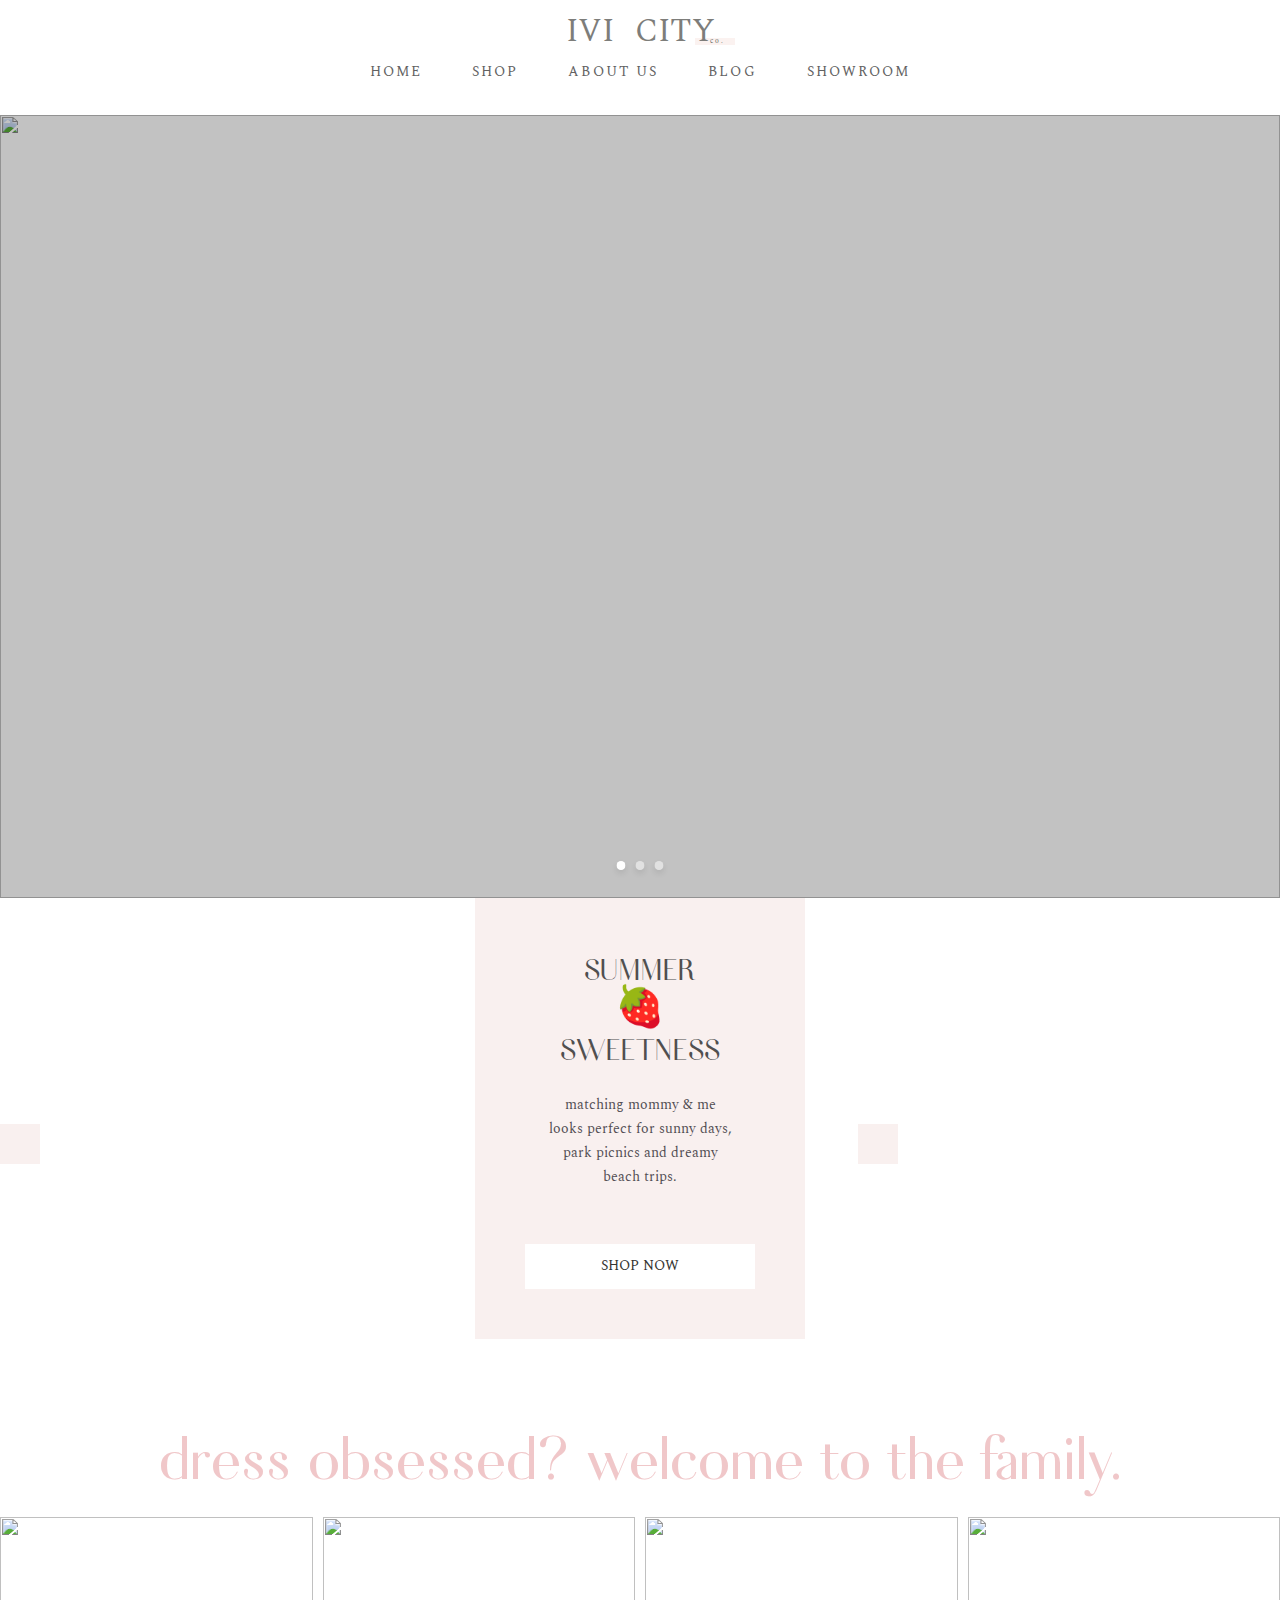
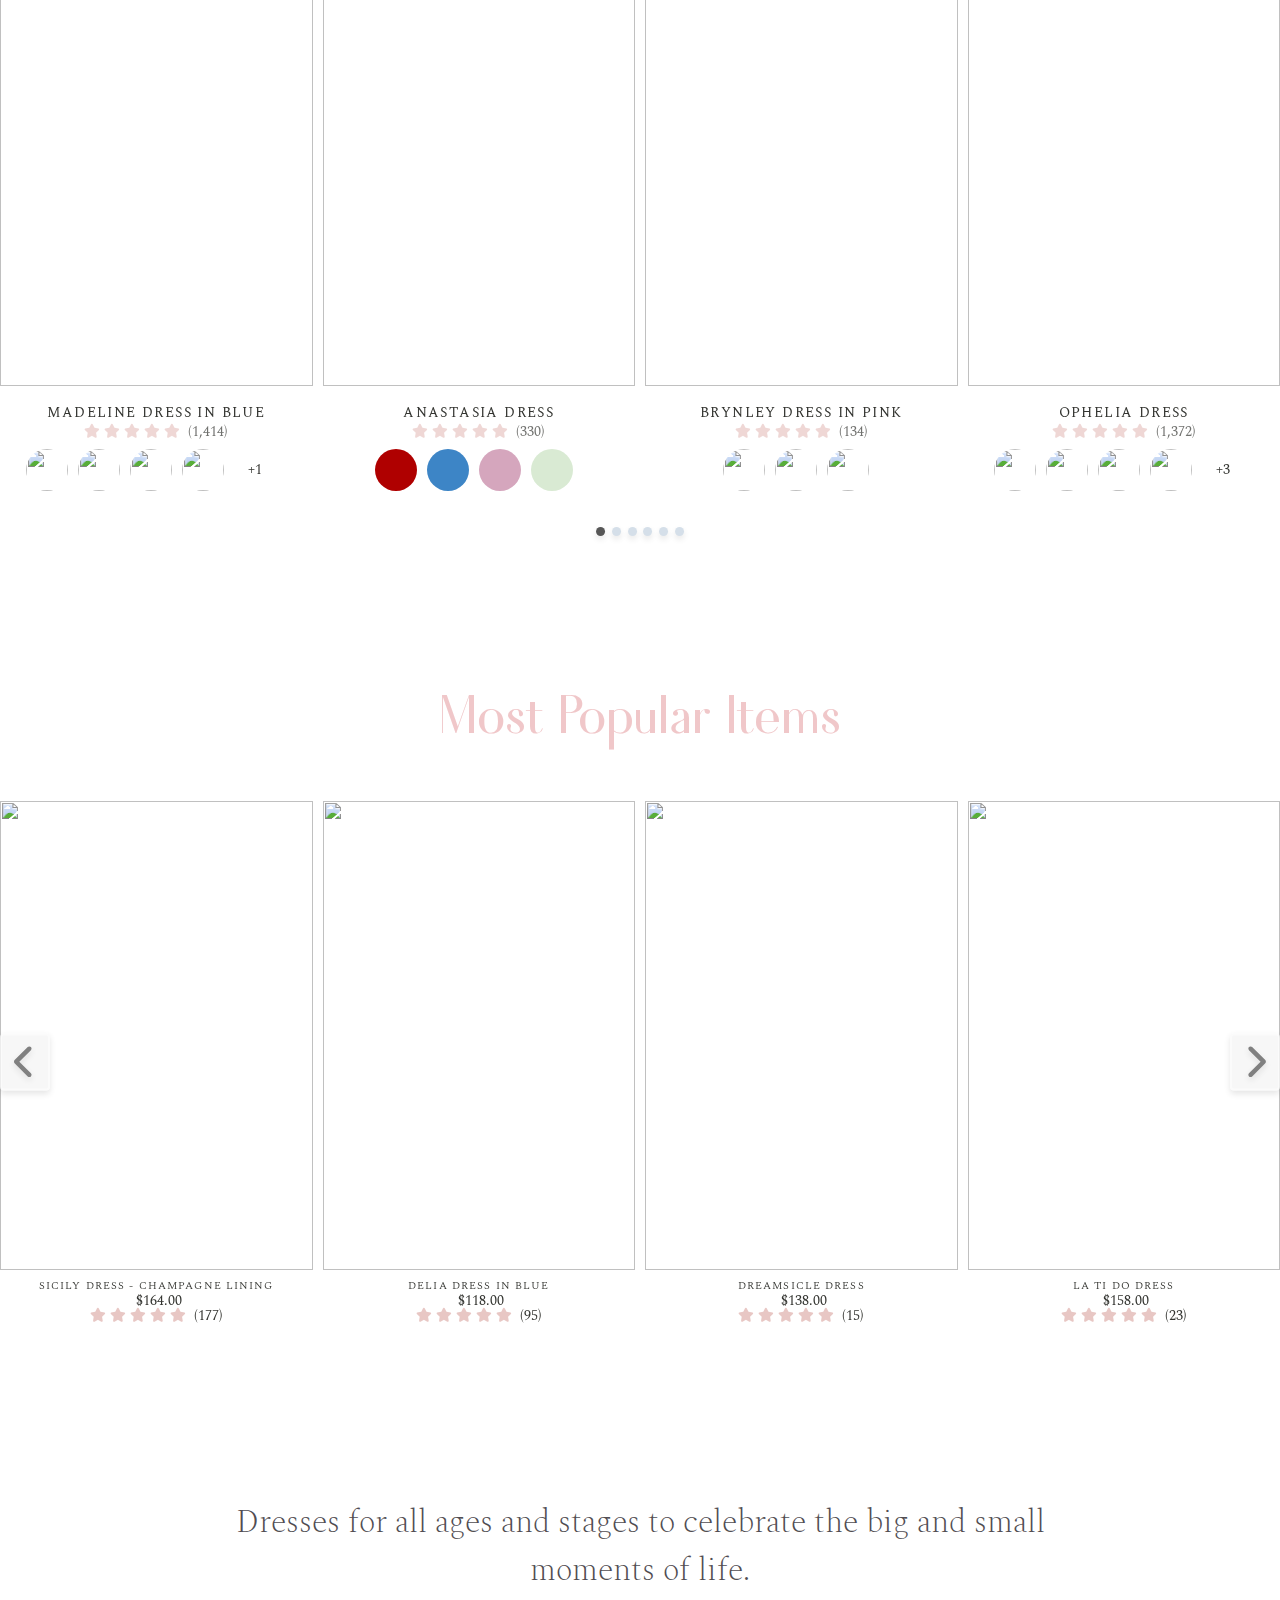
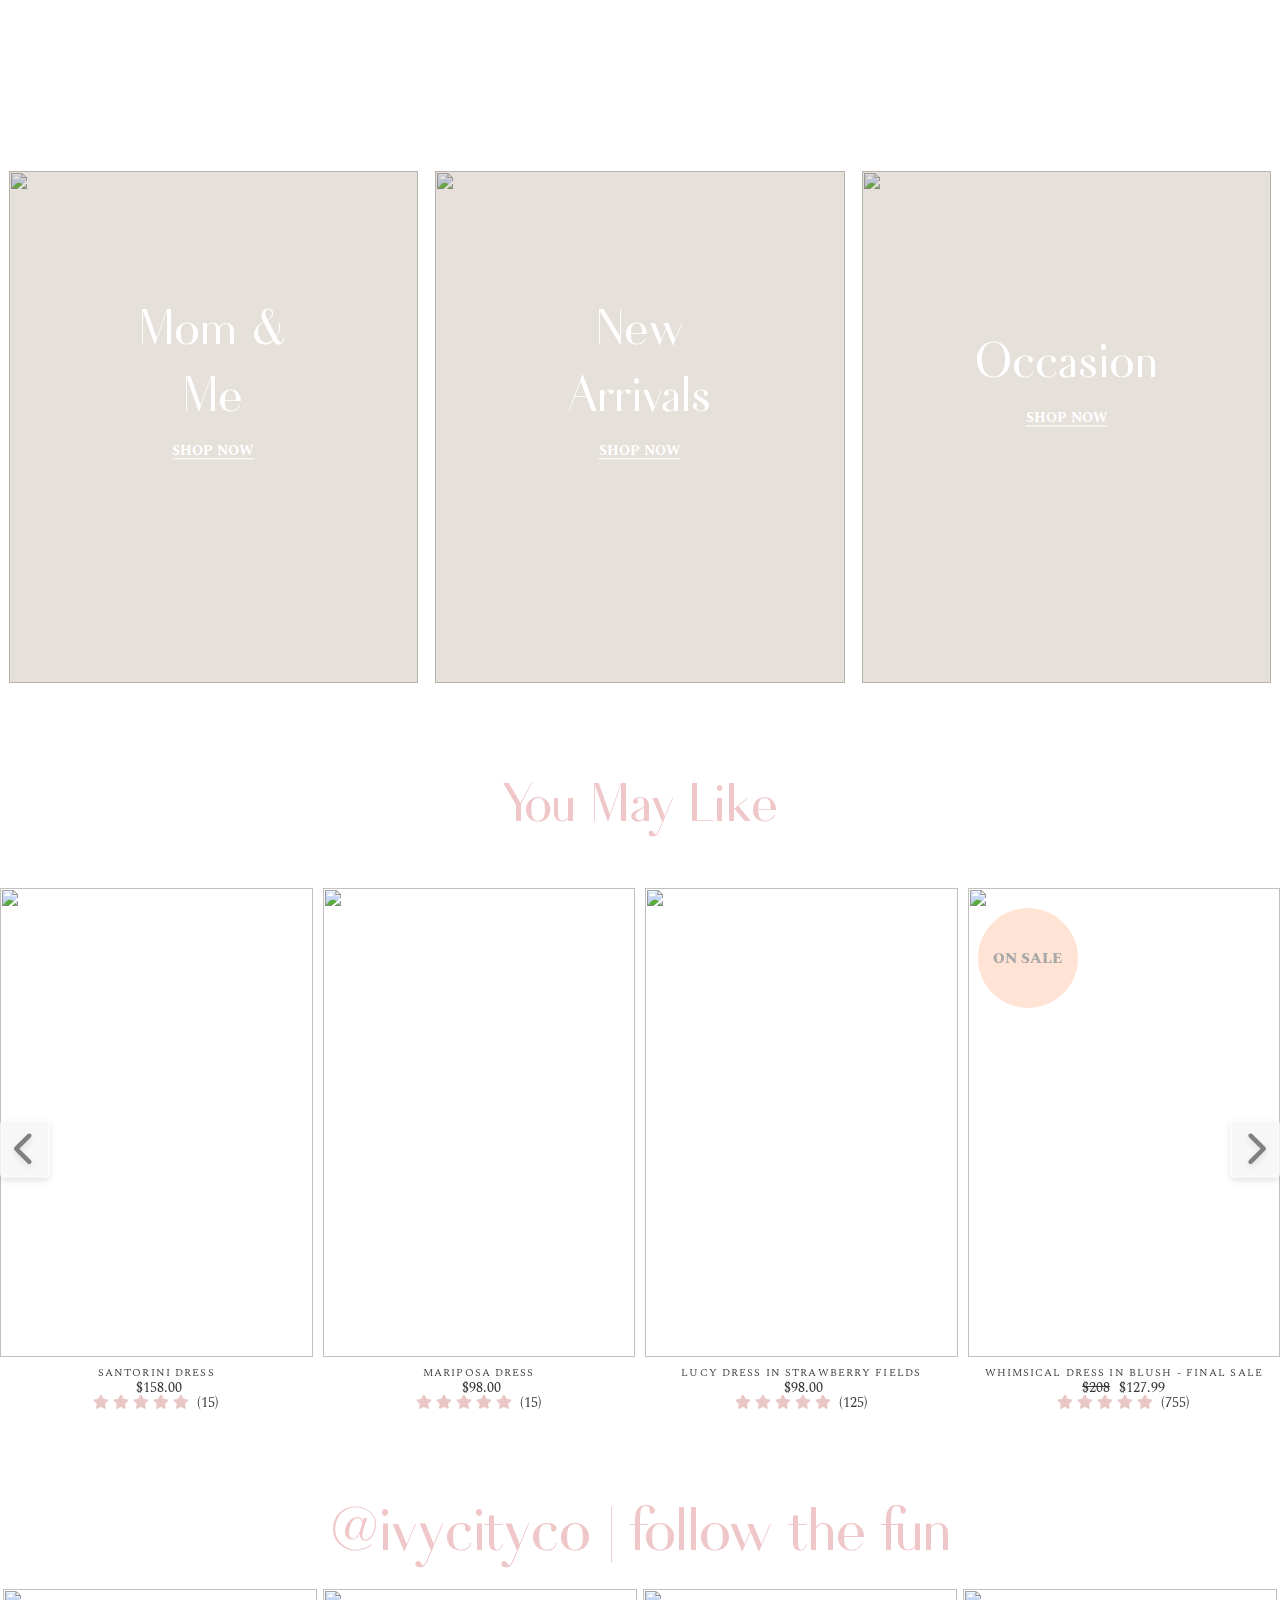
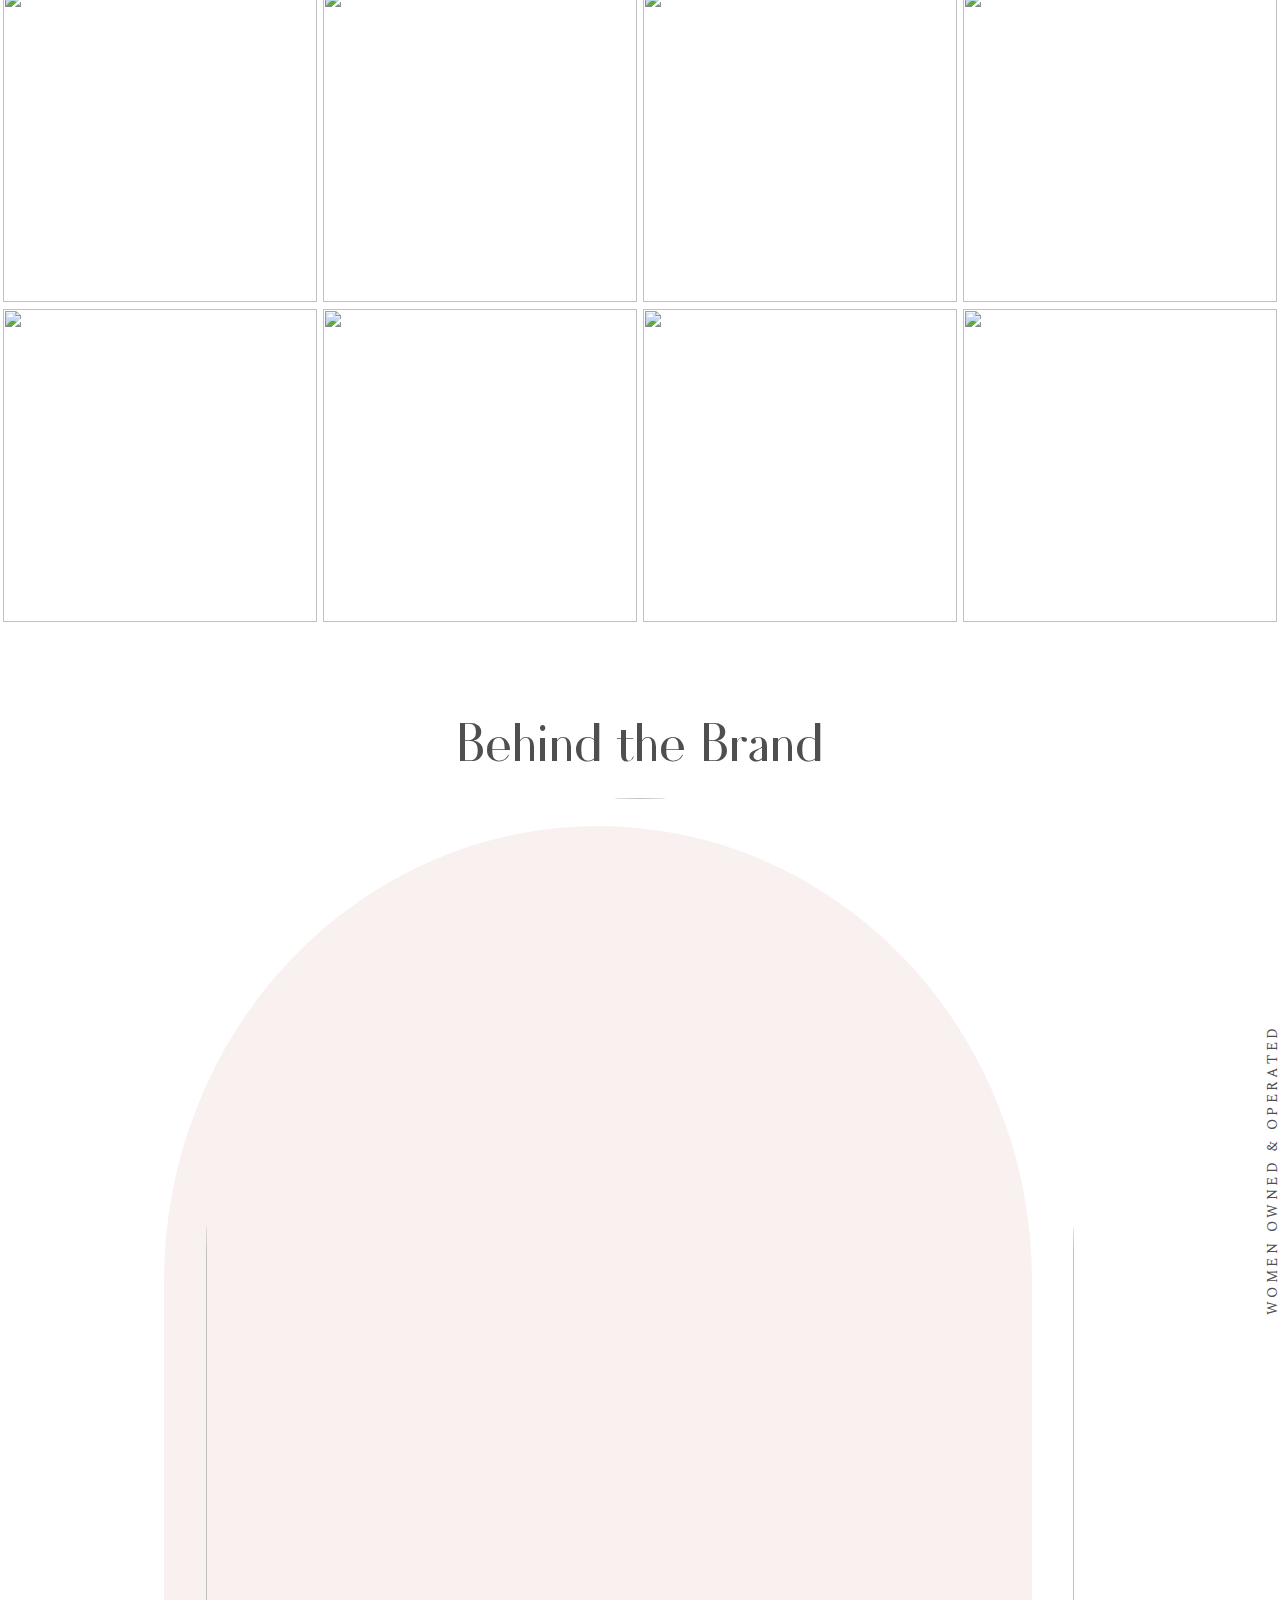
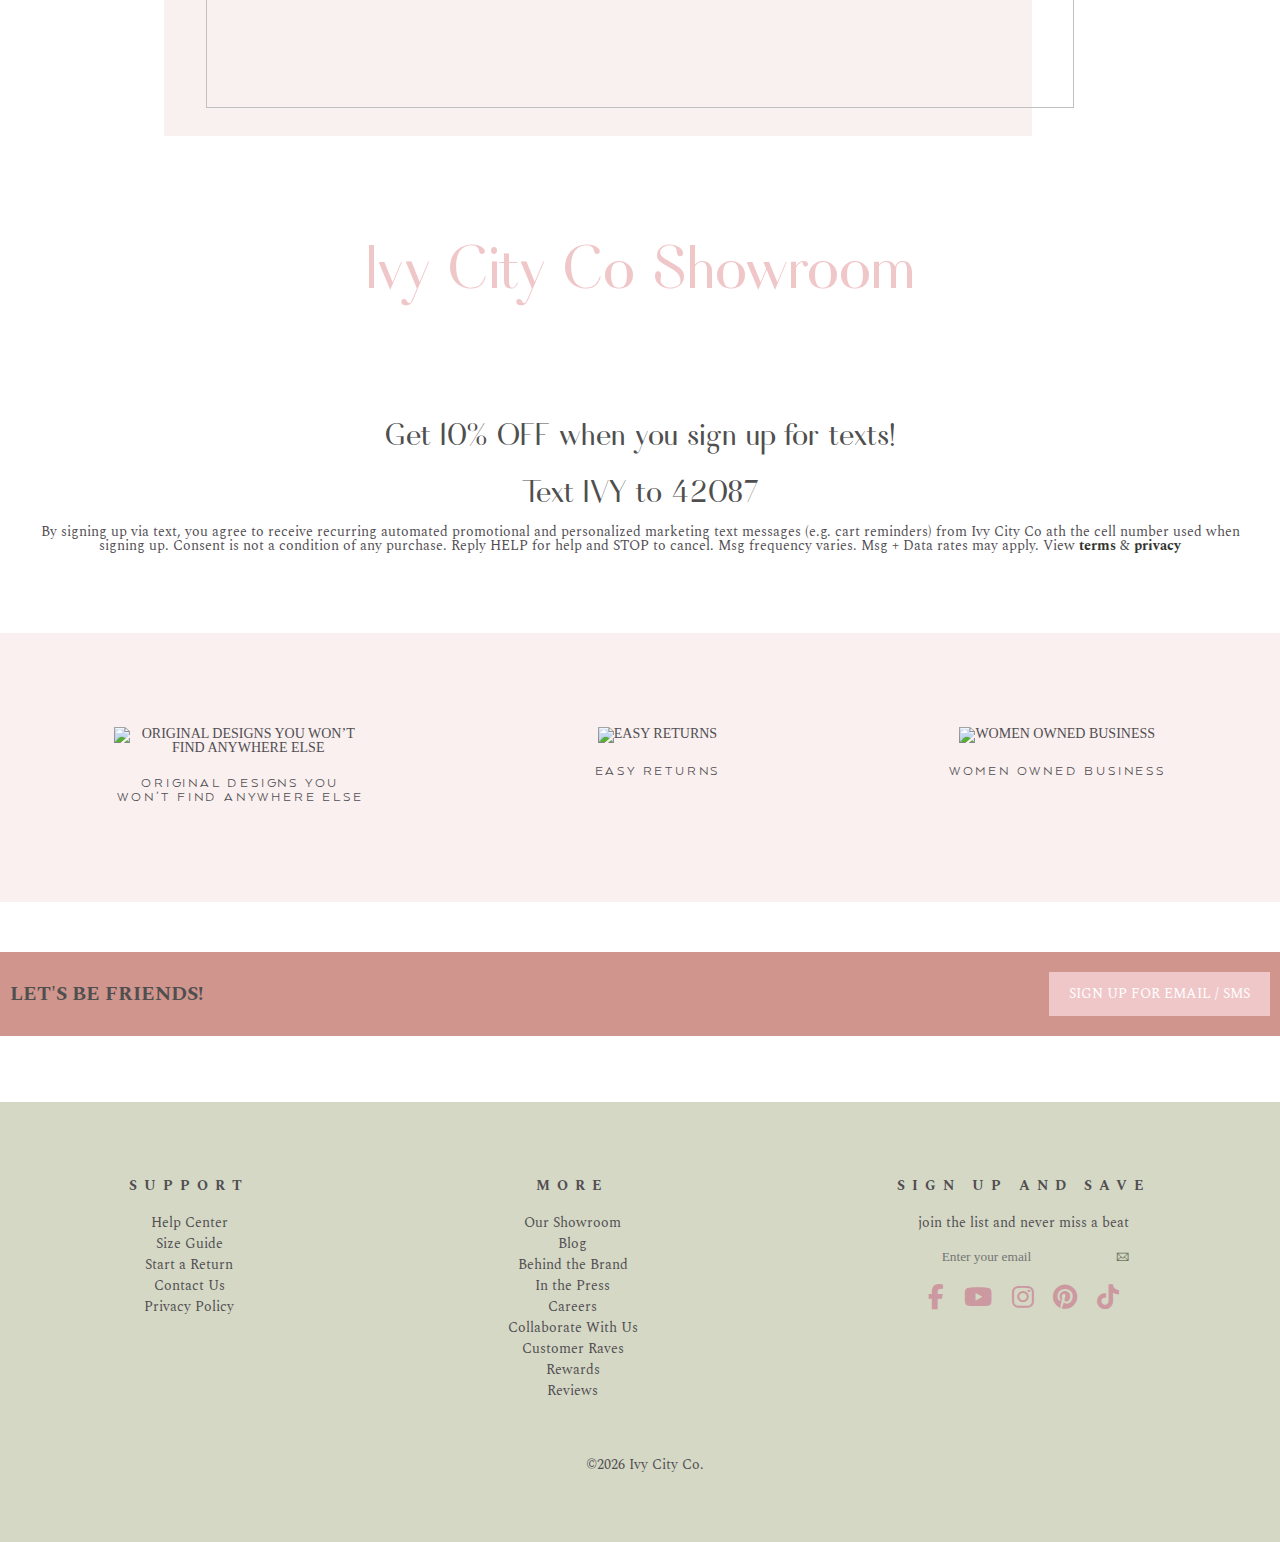
==== commit b9db356c: "Add files via upload" ====
--- a/index.html
+++ b/index.html
@@ -1,1563 +1,1614 @@
-<!DOCTYPE html>
-<html lang="en">
-
-<head>
-    <meta charset="UTF-8">
-    <meta http-equiv="X-UA-Compatible" content="IE=edge">
-    <meta name="viewport" content="width=device-width, initial-scale=1.0">
-    <link rel="stylesheet" href="style.css">
-    <link rel="stylesheet" href="https://cdnjs.cloudflare.com/ajax/libs/font-awesome/6.4.0/css/all.min.css">
-    <link rel="stylesheet" href="libs/glidejs/glide.core.min.css">
-    <link rel="stylesheet" href="libs/glidejs/glide.theme.min.css">
-    <link rel="shortcut icon" href="img/favicon-28_61293ab7-d6dd-4270-b374-10f68f81190b_32x32.png">
-    <title>SiteWeb-4</title>
-</head>
-
-<body>
-    <div class="wrapper">
-
-        <section id="site-header">
-            <div class="container">
-                <div class="header-body">
-                    <div class="header__brand">
-                        <div class="header__burger">
-                            <span></span>
-                        </div>
-                        <a href="#home" class="header__logo">
-                            <div class="main__logo">
-                                Ivi City
-                            </div>
-                            <div class="inner_logo">
-                                co.
-                            </div>
-                        </a>
-                        <div class="header__search"></div>
-                    </div>
-                    <div class="header__menu">
-                        <nav class="menu__nav">
-                            <ul class="menu__list">
-                                <li class="close__menu__body">
-                                    <div class="close__menu__button">
-                                        <span></span>
-                                    </div>
-                                </li>
-                                <li>
-                                    <a href="#home" class="menu__link">Home</a>
-                                </li>
-                                <li>
-                                    <a href="#section-featured-products-slider" class="menu__link">Featured</a>
-                                </li>
-                                <li>
-                                    <a href="#most-popular" class="menu__link">Most Popular</a>
-                                </li>
-                                <li>
-                                    <a href="#you-may-like" class="menu__link">You May Like</a>
-                                </li>
-                                <li>
-                                    <a href="#section-showroom" class="menu__link">Showroom</a>
-                                </li>
-                            </ul>
-                        </nav>
-                    </div>
-                </div>
-            </div>
-        </section>
-
-        <section id="homepage-video">
-            <video playsinline autoplay loop muted>
-                <source src="img/6b8b28a5f7a3427089507b82d492f50e.mp4" type="video/mp4">
-            </video>
-        </section>
-
-        <section id="section-featured-product">
-            <div class="container">
-                <div class="section-featured-body">
-                    <div class="featured-image-wrap featured-image-wrap-second">
-                        <img src="img/featured_1.webp" alt="">
-                    </div>
-                    <div class="featured-content-wrap">
-                        <div class="product-title">
-                            <h3>
-                                Summer
-                                <br>
-                                🍓
-                                <br>
-                                Sweetness
-                            </h3>
-                        </div>
-                        <div class="product-subtitle">
-                            <p>
-                                matching mommy & me
-                            </p>
-                            <p>
-                                looks perfect for sunny days,
-                            </p>
-                            <p>
-                                park picnics and dreamy
-                            </p>
-                            <p>
-                                beach trips.
-                            </p>
-                        </div>
-                        <div class="product__form">
-                            <a href="#">
-                                Shop Now
-                            </a>
-                        </div>
-                    </div>
-                    <div class="featured-image-wrap">
-                        <img src="img/featured_2.webp" alt="">
-                    </div>
-                </div>
-            </div>
-        </section>
-
-        <section id="section-featured-products-slider">
-            <div class="container">
-                <div class="section__header">
-                    <h2>dress obsessed? welcome to the family.</h2>
-                </div>
-                <div class="glide glide-featured-products">
-                    <div class="glide__track" data-glide-el="track">
-                        <ul class="glide__slides">
-                            <li class="glide__slide">
-                                <div class="card_product">
-                                    <div class="card_media">
-                                        <a href="#">
-                                            <img class="second_img" src="img/products/WEB-Ivy-FlowerField-3_400x.jpg"
-                                                alt="">
-                                            <img class="main_img" src="img/products/WEB-Ivy-FlowerField-101_400x.jpg"
-                                                alt="">
-                                        </a>
-                                    </div>
-                                    <div class="card_details">
-                                        <h6 class="card_title">
-                                            <a href="#">
-                                                Madeline Dress in Blue
-                                            </a>
-                                        </h6>
-                                        <div class="card_star_rating">
-                                            <a href="#">
-                                                <i class="fa-solid fa-star"></i>
-                                                <i class="fa-solid fa-star"></i>
-                                                <i class="fa-solid fa-star"></i>
-                                                <i class="fa-solid fa-star"></i>
-                                                <i class="fa-solid fa-star"></i>
-                                                <span>&nbsp;(1,414)</span>
-                                            </a>
-                                        </div>
-                                        <div class="card_color-swatch">
-                                            <a href="#" class="color-swatch-item"><img src="img/products/madeline.webp"
-                                                    alt=""></a>
-                                            <a href="#" class="color-swatch-item"><img
-                                                    src="img/products/madeline-pink.webp" alt=""></a>
-                                            <a href="#" class="color-swatch-item"><img
-                                                    src="img/products/madeline-purple.webp" alt=""></a>
-                                            <a href="#" class="color-swatch-item"><img
-                                                    src="img/products/madeline-sorbet.webp" alt=""></a>
-                                            <a href="#" class="color-swatch-item">+1</a>
-                                        </div>
-                                    </div>
-                                </div>
-                            </li>
-                            <li class="glide__slide">
-                                <div class="card_product">
-                                    <div class="card_media">
-                                        <a href="#">
-                                            <img class="second_img"
-                                                src="img/products/WEB-Holiday-ch2-ANASTASIARED-4783_400x.jpg" alt="">
-                                            <img class="main_img" src="img/products/Anastasia_400x.jpg" alt="">
-                                        </a>
-                                    </div>
-                                    <div class="card_details">
-                                        <h6 class="card_title">
-                                            <a href="#">
-                                                Anastasia Dress
-                                            </a>
-                                        </h6>
-                                        <div class="card_star_rating">
-                                            <a href="#">
-                                                <i class="fa-solid fa-star"></i>
-                                                <i class="fa-solid fa-star"></i>
-                                                <i class="fa-solid fa-star"></i>
-                                                <i class="fa-solid fa-star"></i>
-                                                <i class="fa-solid fa-star"></i>
-                                                <span>&nbsp;(330)</span>
-                                            </a>
-                                        </div>
-                                        <div class="card_color-swatch">
-                                            <a href="#" class="color-swatch-item"
-                                                style="background-color: #af0000;"></a>
-                                            <a href="#" class="color-swatch-item"
-                                                style="background-color: #3d85c6;"></a>
-                                            <a href="#" class="color-swatch-item"
-                                                style="background-color: #d5a6bd;"></a>
-                                            <a href="#" class="color-swatch-item"
-                                                style="background-color: #d9ead3;"></a>
-                                        </div>
-                                    </div>
-                                </div>
-                            </li>
-                            <li class="glide__slide">
-                                <div class="card_product">
-                                    <div class="card_media">
-                                        <a href="#">
-                                            <img class="second_img"
-                                                src="img/products/BrynleyPink-MothersDay-SS23-02_400x.jpg" alt="">
-                                            <img class="main_img"
-                                                src="img/products/BrynleyPink-MothersDay-SS23-09_400x.jpg" alt="">
-                                        </a>
-                                    </div>
-                                    <div class="card_details">
-                                        <h6 class="card_title">
-                                            <a href="#">
-                                                Brynley Dress in Pink
-                                            </a>
-                                        </h6>
-                                        <div class="card_star_rating">
-                                            <a href="#">
-                                                <i class="fa-solid fa-star"></i>
-                                                <i class="fa-solid fa-star"></i>
-                                                <i class="fa-solid fa-star"></i>
-                                                <i class="fa-solid fa-star"></i>
-                                                <i class="fa-solid fa-star"></i>
-                                                <span>&nbsp;(134)</span>
-                                            </a>
-                                        </div>
-                                        <div class="card_color-swatch">
-                                            <a href="#" class="color-swatch-item"><img
-                                                    src="img/products/Brynley-pink.webp" alt=""></a>
-                                            <a href="#" class="color-swatch-item"><img src="img/products/Brynley.webp"
-                                                    alt=""></a>
-                                            <a href="#" class="color-swatch-item"><img
-                                                    src="img/products/brynley-green.webp" alt=""></a>
-                                        </div>
-                                    </div>
-                                </div>
-                            </li>
-                            <div class="glide__slide">
-                                <div class="card_product">
-                                    <div class="card_media">
-                                        <a href="#">
-                                            <img class="second_img"
-                                                src="img/products/ivycityco-springdresses-web5-15_400x.jpg" alt="">
-                                            <img class="main_img" src="img/products/APRIL-SUGARHOUSE-19_400x.jpg"
-                                                alt="">
-                                        </a>
-                                    </div>
-                                    <div class="card_details">
-                                        <h6 class="card_title">
-                                            <a href="#">
-                                                Ophelia Dress
-                                            </a>
-                                        </h6>
-                                        <div class="card_star_rating">
-                                            <a href="#">
-                                                <i class="fa-solid fa-star"></i>
-                                                <i class="fa-solid fa-star"></i>
-                                                <i class="fa-solid fa-star"></i>
-                                                <i class="fa-solid fa-star"></i>
-                                                <i class="fa-solid fa-star"></i>
-                                                <span>&nbsp;(1,372)</span>
-                                            </a>
-                                        </div>
-                                        <div class="card_color-swatch">
-                                            <a href="#" class="color-swatch-item"><img src="img/products/ophelia.webp"
-                                                    alt=""></a>
-                                            <a href="#" class="color-swatch-item"><img
-                                                    src="img/products/cottoncandy.webp" alt=""></a>
-                                            <a href="#" class="color-swatch-item"><img src="img/products/Indie.webp"
-                                                    alt=""></a>
-                                            <a href="#" class="color-swatch-item"><img src="img/products/maisie.webp"
-                                                    alt=""></a>
-                                            <a href="#" class="color-swatch-item">+3</a>
-                                        </div>
-                                    </div>
-                                </div>
-                            </div>
-                            <div class="glide__slide">
-                                <div class="card_product">
-                                    <div class="card_media">
-                                        <a href="#">
-                                            <img class="second_img"
-                                                src="img/products/WHIMSICAL-BLUE-momandme-4974_400x.jpg" alt="">
-                                            <img class="main_img"
-                                                src="img/products/WHIMSICAL-BLUE-momandme-5038_400x.jpg" alt="">
-                                        </a>
-                                    </div>
-                                    <div class="card_details">
-                                        <h6 class="card_title">
-                                            <a href="#">
-                                                Short Whimsical Dress in Slate Blue - FINAL SALE
-                                            </a>
-                                        </h6>
-                                        <div class="card_star_rating">
-                                            <a href="#">
-                                                <i class="fa-solid fa-star"></i>
-                                                <i class="fa-solid fa-star"></i>
-                                                <i class="fa-solid fa-star"></i>
-                                                <i class="fa-solid fa-star"></i>
-                                                <i class="fa-solid fa-star"></i>
-                                                <span>&nbsp;(153)</span>
-                                            </a>
-                                        </div>
-                                        <div class="card_color-swatch">
-                                            <a href="#" class="color-swatch-item"><img
-                                                    src="img/products/whimsical-slateblue.webp" alt=""></a>
-                                            <a href="#" class="color-swatch-item"><img
-                                                    src="img/products/whimsical-blush.webp" alt=""></a>
-                                            <a href="#" class="color-swatch-item"><img
-                                                    src="img/products/whimsical-white.webp" alt=""></a>
-                                            <a href="#" class="color-swatch-item"><img
-                                                    src="img/products/WHIMSICAL-DRESS-SAGE.webp" alt=""></a>
-                                            <a href="#" class="color-swatch-item">+2</a>
-                                        </div>
-                                    </div>
-                                </div>
-                            </div>
-                            <div class="glide__slide">
-                                <div class="card_product">
-                                    <div class="card_media">
-                                        <a href="#">
-                                            <img class="second_img" src="img/products/IvyClassics-142_400x.jpg"
-                                                alt="">
-                                            <img class="main_img" src="img/products/IvyClassics-158_400x.jpg" alt="">
-                                        </a>
-                                    </div>
-                                    <div class="card_details">
-                                        <h6 class="card_title">
-                                            <a href="#">
-                                                Madeline Dress In Pink
-                                            </a>
-                                        </h6>
-                                        <div class="card_star_rating">
-                                            <a href="#">
-                                                <i class="fa-solid fa-star"></i>
-                                                <i class="fa-solid fa-star"></i>
-                                                <i class="fa-solid fa-star"></i>
-                                                <i class="fa-solid fa-star"></i>
-                                                <i class="fa-solid fa-star"></i>
-                                                <span>&nbsp;(1,414)</span>
-                                            </a>
-                                        </div>
-                                        <div class="card_color-swatch">
-                                            <a href="#" class="color-swatch-item"><img
-                                                    src="img/products/madeline-pink.webp" alt=""></a>
-                                            <a href="#" class="color-swatch-item"><img src="img/products/madeline.webp"
-                                                    alt=""></a>
-                                            <a href="#" class="color-swatch-item"><img
-                                                    src="img/products/madeline-purple.webp" alt=""></a>
-                                            <a href="#" class="color-swatch-item"><img
-                                                    src="img/products/madeline-sorbet.webp" alt=""></a>
-                                            <a href="#" class="color-swatch-item">+1</a>
-                                        </div>
-                                    </div>
-                                </div>
-                            </div>
-
-                        </ul>
-                    </div>
-                    <div class="glide__arrows" data-glide-el="controls">
-                        <button class="glide__arrow glide__arrow--left" data-glide-dir="<"><i
-                                class="fa-solid fa-chevron-left"></i></button>
-                        <button class="glide__arrow glide__arrow--right" data-glide-dir=">"><i
-                                class="fa-solid fa-chevron-right"></i></button>
-                    </div>
-                    <div class="glide__bullets" data-glide-el="controls[nav]">
-                        <button class="glide__bullet" data-glide-dir="=0"></button>
-                        <button class="glide__bullet" data-glide-dir="=1"></button>
-                        <button class="glide__bullet" data-glide-dir="=2"></button>
-                        <button class="glide__bullet" data-glide-dir="=3"></button>
-                        <button class="glide__bullet" data-glide-dir="=4"></button>
-                        <button class="glide__bullet" data-glide-dir="=5"></button>
-                    </div>
-                </div>
-            </div>
-        </section>
-
-        <section id="most-popular">
-            <div class="container">
-                <h3 class="ls-box-title">Most Popular Items</h3>
-                <div class="glide glide-most-popular">
-                    <div class="glide__track" data-glide-el="track">
-                        <ul class="glide__slides">
-                            <li class="glide__slide">
-                                <div class="limespot-recommendation-box-item">
-                                    <a href="#">
-                                        <div class="ls-image-wrap">
-                                            <img src="img/products/sicily-champagne-web-23_360x.jpg" alt=""
-                                                class="limespot-second_img">
-                                            <img src="img/products/sicily-champagne-web-36_e8bbc430-55b8-4069-ae0e-2abe971d7d6f_360x.jpg" alt=""
-                                                class="limespot-main_img">
-                                        </div>
-                                        <div class="ls-info-wrap">
-                                            <div class="ls-title">
-                                                Sicily Dress - Champagne Lining
-                                            </div>
-                                            <div class="ls-price-wrap">
-                                                <span class="ls-original-price"></span>
-                                                <span class="ls-price">$164.00</span>
-                                            </div>
-                                            <div class="ls-review-wrap">
-                                                <i class="fa-solid fa-star"></i>
-                                                <i class="fa-solid fa-star"></i>
-                                                <i class="fa-solid fa-star"></i>
-                                                <i class="fa-solid fa-star"></i>
-                                                <i class="fa-solid fa-star"></i>
-                                                <span class="loox-rating-label">&nbsp;(177)</span>
-                                            </div>
-                                        </div>
-                                        <div class="ls-sale-sign-wrap" style="display: none;">
-                                            <span>ON SALE</span>
-                                        </div>
-                                    </a>
-                                    <div class="button-overlay">
-                                        <span>ADD TO CART</span>
-                                    </div>
-                                </div>
-                            </li>
-                            <li class="glide__slide">
-                                <div class="limespot-recommendation-box-item">
-                                    <a href="#">
-                                        <div class="ls-image-wrap">
-                                            <img src="img/products/DSC01754_400x.jpg" alt=""
-                                                class="limespot-second_img">
-                                            <img src="img/products/DeliaBlue-Holladay-S23-10_400x.jpg" alt=""
-                                                class="limespot-main_img">
-                                        </div>
-                                        <div class="ls-info-wrap">
-                                            <div class="ls-title">
-                                                Delia Dress in Blue
-                                            </div>
-                                            <div class="ls-price-wrap">
-                                                <span class="ls-original-price"></span>
-                                                <span class="ls-price">$118.00</span>
-                                            </div>
-                                            <div class="ls-review-wrap">
-                                                <i class="fa-solid fa-star"></i>
-                                                <i class="fa-solid fa-star"></i>
-                                                <i class="fa-solid fa-star"></i>
-                                                <i class="fa-solid fa-star"></i>
-                                                <i class="fa-solid fa-star"></i>
-                                                <span class="loox-rating-label">&nbsp;(95)</span>
-                                            </div>
-                                        </div>
-                                        <div class="ls-sale-sign-wrap" style="display: none;">
-                                            <span>ON SALE</span>
-                                        </div>
-                                    </a>
-                                    <div class="button-overlay">
-                                        <span>ADD TO CART</span>
-                                    </div>
-                                </div>
-                            </li>
-                            <li class="glide__slide">
-                                <div class="limespot-recommendation-box-item">
-                                    <a href="#">
-                                        <div class="ls-image-wrap">
-                                            <img src="img/products/DSC01513_400x.jpg" alt=""
-                                                class="limespot-second_img">
-                                            <img src="img/products/Dreamsicle-Holladay-S23-10_5c812929-1138-4e5e-a057-eda123d23712_400x.jpg" alt=""
-                                                class="limespot-main_img">
-                                        </div>
-                                        <div class="ls-info-wrap">
-                                            <div class="ls-title">
-                                                Dreamsicle Dress
-                                            </div>
-                                            <div class="ls-price-wrap">
-                                                <span class="ls-original-price"></span>
-                                                <span class="ls-price">$138.00</span>
-                                            </div>
-                                            <div class="ls-review-wrap">
-                                                <i class="fa-solid fa-star"></i>
-                                                <i class="fa-solid fa-star"></i>
-                                                <i class="fa-solid fa-star"></i>
-                                                <i class="fa-solid fa-star"></i>
-                                                <i class="fa-solid fa-star"></i>
-                                                <span class="loox-rating-label">&nbsp;(15)</span>
-                                            </div>
-                                        </div>
-                                        <div class="ls-sale-sign-wrap" style="display: none;">
-                                            <span>ON SALE</span>
-                                        </div>
-                                    </a>
-                                    <div class="button-overlay">
-                                        <span>ADD TO CART</span>
-                                    </div>
-                                </div>
-                            </li>
-                            <li class="glide__slide">
-                                <div class="limespot-recommendation-box-item">
-                                    <a href="#">
-                                        <div class="ls-image-wrap">
-                                            <img src="img/products/DSC01287_400x.jpg" alt=""
-                                                class="limespot-second_img">
-                                            <img src="img/products/LaTiDo-StGeorge-S23-16_400x.jpg" alt=""
-                                                class="limespot-main_img">
-                                        </div>
-                                        <div class="ls-info-wrap">
-                                            <div class="ls-title">
-                                                La Ti Do Dress
-                                            </div>
-                                            <div class="ls-price-wrap">
-                                                <span class="ls-original-price"></span>
-                                                <span class="ls-price">$158.00</span>
-                                            </div>
-                                            <div class="ls-review-wrap">
-                                                <i class="fa-solid fa-star"></i>
-                                                <i class="fa-solid fa-star"></i>
-                                                <i class="fa-solid fa-star"></i>
-                                                <i class="fa-solid fa-star"></i>
-                                                <i class="fa-solid fa-star"></i>
-                                                <span class="loox-rating-label">&nbsp;(23)</span>
-                                            </div>
-                                        </div>
-                                        <div class="ls-sale-sign-wrap" style="display: none;">
-                                            <span>ON SALE</span>
-                                        </div>
-                                    </a>
-                                    <div class="button-overlay">
-                                        <span>ADD TO CART</span>
-                                    </div>
-                                </div>
-                            </li>
-                            <li class="glide__slide">
-                                <div class="limespot-recommendation-box-item">
-                                    <a href="#">
-                                        <div class="ls-image-wrap">
-                                            <img src="img/products/Jane-SS23--1_400x.jpg" alt=""
-                                                class="limespot-second_img">
-                                            <img src="img/products/Jane-SS23--3_400x.jpg" alt=""
-                                                class="limespot-main_img">
-                                        </div>
-                                        <div class="ls-info-wrap">
-                                            <div class="ls-title">
-                                                Anna Dress in Spring Floral
-                                            </div>
-                                            <div class="ls-price-wrap">
-                                                <span class="ls-original-price"></span>
-                                                <span class="ls-price">$108.00</span>
-                                            </div>
-                                            <div class="ls-review-wrap">
-                                                <i class="fa-solid fa-star"></i>
-                                                <i class="fa-solid fa-star"></i>
-                                                <i class="fa-solid fa-star"></i>
-                                                <i class="fa-solid fa-star"></i>
-                                                <i class="fa-solid fa-star"></i>
-                                                <span class="loox-rating-label">&nbsp;(15)</span>
-                                            </div>
-                                        </div>
-                                        <div class="ls-sale-sign-wrap" style="display: none;">
-                                            <span>ON SALE</span>
-                                        </div>
-                                    </a>
-                                    <div class="button-overlay">
-                                        <span>ADD TO CART</span>
-                                    </div>
-                                </div>
-                            </li>
-                            <li class="glide__slide">
-                                <div class="limespot-recommendation-box-item">
-                                    <a href="#">
-                                        <div class="ls-image-wrap">
-                                            <img src="img/products/Daydreamer-Studio-S23-09_400x.jpg" alt=""
-                                                class="limespot-second_img">
-                                            <img src="img/products/Daydreamer-StGeorge-S23-30_400x.jpg" alt=""
-                                                class="limespot-main_img">
-                                        </div>
-                                        <div class="ls-info-wrap">
-                                            <div class="ls-title">
-                                                Daydreamer Dress
-                                            </div>
-                                            <div class="ls-price-wrap">
-                                                <span class="ls-original-price"></span>
-                                                <span class="ls-price">$108.00</span>
-                                            </div>
-                                            <div class="ls-review-wrap">
-                                                <i class="fa-solid fa-star"></i>
-                                                <i class="fa-solid fa-star"></i>
-                                                <i class="fa-solid fa-star"></i>
-                                                <i class="fa-solid fa-star"></i>
-                                                <i class="fa-solid fa-star"></i>
-                                                <span class="loox-rating-label">&nbsp;(15)</span>
-                                            </div>
-                                        </div>
-                                        <div class="ls-sale-sign-wrap" style="display: none;">
-                                            <span>ON SALE</span>
-                                        </div>
-                                    </a>
-                                    <div class="button-overlay">
-                                        <span>ADD TO CART</span>
-                                    </div>
-                                </div>
-                            </li>
-                            <li class="glide__slide">
-                                <div class="limespot-recommendation-box-item">
-                                    <a href="#">
-                                        <div class="ls-image-wrap">
-                                            <img src="img/products/SantoriniDress-WebWhite-13_400x.jpg" alt=""
-                                                class="limespot-second_img">
-                                            <img src="img/products/santorini-3_400x.jpg" alt=""
-                                                class="limespot-main_img">
-                                        </div>
-                                        <div class="ls-info-wrap">
-                                            <div class="ls-title">
-                                                Santorini Dress
-                                            </div>
-                                            <div class="ls-price-wrap">
-                                                <span class="ls-original-price"></span>
-                                                <span class="ls-price">$158.00</span>
-                                            </div>
-                                            <div class="ls-review-wrap">
-                                                <i class="fa-solid fa-star"></i>
-                                                <i class="fa-solid fa-star"></i>
-                                                <i class="fa-solid fa-star"></i>
-                                                <i class="fa-solid fa-star"></i>
-                                                <i class="fa-solid fa-star"></i>
-                                                <span class="loox-rating-label">&nbsp;(15)</span>
-                                            </div>
-                                        </div>
-                                        <div class="ls-sale-sign-wrap" style="display: none;">
-                                            <span>ON SALE</span>
-                                        </div>
-                                    </a>
-                                    <div class="button-overlay">
-                                        <span>ADD TO CART</span>
-                                    </div>
-                                </div>
-                            </li>
-                            <li class="glide__slide">
-                                <div class="limespot-recommendation-box-item">
-                                    <a href="#">
-                                        <div class="ls-image-wrap">
-                                            <img src="img/products/DSC01160-2_400x.jpg" alt=""
-                                                class="limespot-second_img">
-                                            <img src="img/products/WEB-mariposa-6593_400x.jpg" alt=""
-                                                class="limespot-main_img">
-                                        </div>
-                                        <div class="ls-info-wrap">
-                                            <div class="ls-title">
-                                                Mariposa Dress
-                                            </div>
-                                            <div class="ls-price-wrap">
-                                                <span class="ls-original-price"></span>
-                                                <span class="ls-price">$98.00</span>
-                                            </div>
-                                            <div class="ls-review-wrap">
-                                                <i class="fa-solid fa-star"></i>
-                                                <i class="fa-solid fa-star"></i>
-                                                <i class="fa-solid fa-star"></i>
-                                                <i class="fa-solid fa-star"></i>
-                                                <i class="fa-solid fa-star"></i>
-                                                <span class="loox-rating-label">&nbsp;(15)</span>
-                                            </div>
-                                        </div>
-                                        <div class="ls-sale-sign-wrap" style="display: none;">
-                                            <span>ON SALE</span>
-                                        </div>
-                                    </a>
-                                    <div class="button-overlay">
-                                        <span>ADD TO CART</span>
-                                    </div>
-                                </div>
-                            </li>
-                            <li class="glide__slide">
-                                <div class="limespot-recommendation-box-item">
-                                    <a href="#">
-                                        <div class="ls-image-wrap">
-                                            <img src="img/products/LucyStrawberryFields-Studio-SS23-05_400x.jpg" alt=""
-                                                class="limespot-second_img">
-                                            <img src="img/products/LucyStrawberryFeilds-StGeorge-SS23-09_400x.jpg" alt=""
-                                                class="limespot-main_img">
-                                        </div>
-                                        <div class="ls-info-wrap">
-                                            <div class="ls-title">
-                                                Lucy Dress in Strawberry Fields
-                                            </div>
-                                            <div class="ls-price-wrap">
-                                                <span class="ls-original-price"></span>
-                                                <span class="ls-price">$98.00</span>
-                                            </div>
-                                            <div class="ls-review-wrap">
-                                                <i class="fa-solid fa-star"></i>
-                                                <i class="fa-solid fa-star"></i>
-                                                <i class="fa-solid fa-star"></i>
-                                                <i class="fa-solid fa-star"></i>
-                                                <i class="fa-solid fa-star"></i>
-                                                <span class="loox-rating-label">&nbsp;(125)</span>
-                                            </div>
-                                        </div>
-                                        <div class="ls-sale-sign-wrap" style="display: none;">
-                                            <span>ON SALE</span>
-                                        </div>
-                                    </a>
-                                    <div class="button-overlay">
-                                        <span>ADD TO CART</span>
-                                    </div>
-                                </div>
-                            </li>
-                            <li class="glide__slide">
-                                <div class="limespot-recommendation-box-item">
-                                    <a href="#">
-                                        <div class="ls-image-wrap">
-                                            <img src="img/products/Whimsical-Blush-MomandMe-3994_400x.jpg" alt=""
-                                                class="limespot-second_img">
-                                            <img src="img/products/Whimsical-Blush-MomandMe-3958_400x.jpg" alt=""
-                                                class="limespot-main_img">
-                                        </div>
-                                        <div class="ls-info-wrap">
-                                            <div class="ls-title">
-                                                Whimsical Dress in Blush - FINAL SALE
-                                            </div>
-                                            <div class="ls-price-wrap">
-                                                <span class="ls-original-price">$208</span>
-                                                <span class="ls-price">$127.99</span>
-                                            </div>
-                                            <div class="ls-review-wrap">
-                                                <i class="fa-solid fa-star"></i>
-                                                <i class="fa-solid fa-star"></i>
-                                                <i class="fa-solid fa-star"></i>
-                                                <i class="fa-solid fa-star"></i>
-                                                <i class="fa-solid fa-star"></i>
-                                                <span class="loox-rating-label">&nbsp;(755)</span>
-                                            </div>
-                                        </div>
-                                        <div class="ls-sale-sign-wrap" style="display: block;">
-                                            <span>ON SALE</span>
-                                        </div>
-                                    </a>
-                                    <div class="button-overlay">
-                                        <span>ADD TO CART</span>
-                                    </div>
-                                </div>
-                            </li>
-                            <li class="glide__slide">
-                                <div class="limespot-recommendation-box-item">
-                                    <a href="#">
-                                        <div class="ls-image-wrap">
-                                            <img src="img/products/HollandDress-WebWhite-15_400x.jpg" alt=""
-                                                class="limespot-second_img">
-                                            <img src="img/products/WEBSITE-SUMMER2020-holland-18_1600x-3_af204987-37b8-4c36-8e8f-8e03dd871d9a_400x.jpg" alt=""
-                                                class="limespot-main_img">
-                                        </div>
-                                        <div class="ls-info-wrap">
-                                            <div class="ls-title">
-                                                Holland Dress - FINAL SALE
-                                            </div>
-                                            <div class="ls-price-wrap">
-                                                <span class="ls-original-price">$158.00</span>
-                                                <span class="ls-price">$117.00</span>
-                                            </div>
-                                            <div class="ls-review-wrap">
-                                                <i class="fa-solid fa-star"></i>
-                                                <i class="fa-solid fa-star"></i>
-                                                <i class="fa-solid fa-star"></i>
-                                                <i class="fa-solid fa-star"></i>
-                                                <i class="fa-solid fa-star"></i>
-                                                <span class="loox-rating-label">&nbsp;(911)</span>
-                                            </div>
-                                        </div>
-                                        <div class="ls-sale-sign-wrap" style="display: block;">
-                                            <span>ON SALE</span>
-                                        </div>
-                                    </a>
-                                    <div class="button-overlay">
-                                        <span>ADD TO CART</span>
-                                    </div>
-                                </div>
-                            </li>
-                            <li class="glide__slide">
-                                <div class="limespot-recommendation-box-item">
-                                    <a href="#">
-                                        <div class="ls-image-wrap">
-                                            <img src="img/products/sweetcarolinedress-web-4_400x.jpg" alt=""
-                                                class="limespot-second_img">
-                                            <img src="img/products/sweetcarolinedress-web-26_400x.jpg" alt=""
-                                                class="limespot-main_img">
-                                        </div>
-                                        <div class="ls-info-wrap">
-                                            <div class="ls-title">
-                                                Sweet Caroline Dress
-                                            </div>
-                                            <div class="ls-price-wrap">
-                                                <span class="ls-original-price"></span>
-                                                <span class="ls-price">$124.00</span>
-                                            </div>
-                                            <div class="ls-review-wrap">
-                                                <i class="fa-solid fa-star"></i>
-                                                <i class="fa-solid fa-star"></i>
-                                                <i class="fa-solid fa-star"></i>
-                                                <i class="fa-solid fa-star"></i>
-                                                <i class="fa-solid fa-star"></i>
-                                                <span class="loox-rating-label">&nbsp;(1,372)</span>
-                                            </div>
-                                        </div>
-                                        <div class="ls-sale-sign-wrap" style="display: none;">
-                                            <span>ON SALE</span>
-                                        </div>
-                                    </a>
-                                    <div class="button-overlay">
-                                        <span>ADD TO CART</span>
-                                    </div>
-                                </div>
-                            </li>
-                        </ul>
-                    </div>
-
-                    <div class="glide__arrows" data-glide-el="controls">
-                        <button class="glide__arrow glide__arrow--left" data-glide-dir="<"><i
-                                class="fa-solid fa-chevron-left"></i></button>
-                        <button class="glide__arrow glide__arrow--right" data-glide-dir=">"><i
-                                class="fa-solid fa-chevron-right"></i></button>
-                    </div>
-                </div>
-            </div>
-        </section>
-
-        <section id="section-text-block">
-            <div class="container">
-                <p class="text-block-content">Dresses for all ages and stages to celebrate the big and small moments of life.</p>
-            </div>
-        </section>
-
-        <section id="featured-collection">
-            <div class="container">
-                <div class="lazyloaded"></div>
-                <div class="featured-collection-body">
-                    <div class="featured-collection-item">
-                        <figure class="media-content">
-                            <img src="img/TUNNELPARK-santorinidressesgroup-49_1_34d64867-bb2a-4291-8382-55db180d07b5_800x.jpg" alt="">
-                            <figcaption>
-                                <h3 class="heading">Mom & Me</h3>
-                                <a href="#">Shop Now</a>
-                            </figcaption>
-                        </figure>
-                    </div>
-                    <div class="featured-collection-item">
-                        <figure class="media-content">
-                            <img src="img/amberfloral-green-16_800x.jpg" alt="">
-                            <figcaption>
-                                <h3 class="heading">New Arrivals</h3>
-                                <a href="#">Shop Now</a>
-                            </figcaption>
-                        </figure>
-                    </div>
-                    <div class="featured-collection-item">
-                        <figure class="media-content">
-                            <img src="img/pixie-blush-8_800x.jpg" alt="">
-                            <figcaption>
-                                <h3 class="heading">Occasion</h3>
-                                <a href="#">Shop Now</a>
-                            </figcaption>
-                        </figure>
-                    </div>
-                </div>
-            </div>
-        </section>
-
-        <section id="you-may-like">
-            <div class="container">
-                <h3 class="ls-box-title">
-                    You May Like
-                </h3>
-                <div class="glide you-may-like">
-                    <div class="glide__track" data-glide-el="track">
-                        <ul class="glide__slides">
-                            <li class="glide__slide">
-                                <div class="limespot-recommendation-box-item">
-                                    <a href="#">
-                                        <div class="ls-image-wrap">
-                                            <img src="img/products/SantoriniDress-WebWhite-13_400x.jpg" alt=""
-                                                class="limespot-second_img">
-                                            <img src="img/products/santorini-3_400x.jpg" alt=""
-                                                class="limespot-main_img">
-                                        </div>
-                                        <div class="ls-info-wrap">
-                                            <div class="ls-title">
-                                                Santorini Dress
-                                            </div>
-                                            <div class="ls-price-wrap">
-                                                <span class="ls-original-price"></span>
-                                                <span class="ls-price">$158.00</span>
-                                            </div>
-                                            <div class="ls-review-wrap">
-                                                <i class="fa-solid fa-star"></i>
-                                                <i class="fa-solid fa-star"></i>
-                                                <i class="fa-solid fa-star"></i>
-                                                <i class="fa-solid fa-star"></i>
-                                                <i class="fa-solid fa-star"></i>
-                                                <span class="loox-rating-label">&nbsp;(15)</span>
-                                            </div>
-                                        </div>
-                                        <div class="ls-sale-sign-wrap" style="display: none;">
-                                            <span>ON SALE</span>
-                                        </div>
-                                    </a>
-                                    <div class="button-overlay">
-                                        <span>ADD TO CART</span>
-                                    </div>
-                                </div>
-                            </li>
-                            <li class="glide__slide">
-                                <div class="limespot-recommendation-box-item">
-                                    <a href="#">
-                                        <div class="ls-image-wrap">
-                                            <img src="img/products/DSC01160-2_400x.jpg" alt=""
-                                                class="limespot-second_img">
-                                            <img src="img/products/WEB-mariposa-6593_400x.jpg" alt=""
-                                                class="limespot-main_img">
-                                        </div>
-                                        <div class="ls-info-wrap">
-                                            <div class="ls-title">
-                                                Mariposa Dress
-                                            </div>
-                                            <div class="ls-price-wrap">
-                                                <span class="ls-original-price"></span>
-                                                <span class="ls-price">$98.00</span>
-                                            </div>
-                                            <div class="ls-review-wrap">
-                                                <i class="fa-solid fa-star"></i>
-                                                <i class="fa-solid fa-star"></i>
-                                                <i class="fa-solid fa-star"></i>
-                                                <i class="fa-solid fa-star"></i>
-                                                <i class="fa-solid fa-star"></i>
-                                                <span class="loox-rating-label">&nbsp;(15)</span>
-                                            </div>
-                                        </div>
-                                        <div class="ls-sale-sign-wrap" style="display: none;">
-                                            <span>ON SALE</span>
-                                        </div>
-                                    </a>
-                                    <div class="button-overlay">
-                                        <span>ADD TO CART</span>
-                                    </div>
-                                </div>
-                            </li>
-                            <li class="glide__slide">
-                                <div class="limespot-recommendation-box-item">
-                                    <a href="#">
-                                        <div class="ls-image-wrap">
-                                            <img src="img/products/LucyStrawberryFields-Studio-SS23-05_400x.jpg" alt=""
-                                                class="limespot-second_img">
-                                            <img src="img/products/LucyStrawberryFeilds-StGeorge-SS23-09_400x.jpg" alt=""
-                                                class="limespot-main_img">
-                                        </div>
-                                        <div class="ls-info-wrap">
-                                            <div class="ls-title">
-                                                Lucy Dress in Strawberry Fields
-                                            </div>
-                                            <div class="ls-price-wrap">
-                                                <span class="ls-original-price"></span>
-                                                <span class="ls-price">$98.00</span>
-                                            </div>
-                                            <div class="ls-review-wrap">
-                                                <i class="fa-solid fa-star"></i>
-                                                <i class="fa-solid fa-star"></i>
-                                                <i class="fa-solid fa-star"></i>
-                                                <i class="fa-solid fa-star"></i>
-                                                <i class="fa-solid fa-star"></i>
-                                                <span class="loox-rating-label">&nbsp;(125)</span>
-                                            </div>
-                                        </div>
-                                        <div class="ls-sale-sign-wrap" style="display: none;">
-                                            <span>ON SALE</span>
-                                        </div>
-                                    </a>
-                                    <div class="button-overlay">
-                                        <span>ADD TO CART</span>
-                                    </div>
-                                </div>
-                            </li>
-                            <li class="glide__slide">
-                                <div class="limespot-recommendation-box-item">
-                                    <a href="#">
-                                        <div class="ls-image-wrap">
-                                            <img src="img/products/Whimsical-Blush-MomandMe-3994_400x.jpg" alt=""
-                                                class="limespot-second_img">
-                                            <img src="img/products/Whimsical-Blush-MomandMe-3958_400x.jpg" alt=""
-                                                class="limespot-main_img">
-                                        </div>
-                                        <div class="ls-info-wrap">
-                                            <div class="ls-title">
-                                                Whimsical Dress in Blush - FINAL SALE
-                                            </div>
-                                            <div class="ls-price-wrap">
-                                                <span class="ls-original-price">$208</span>
-                                                <span class="ls-price">$127.99</span>
-                                            </div>
-                                            <div class="ls-review-wrap">
-                                                <i class="fa-solid fa-star"></i>
-                                                <i class="fa-solid fa-star"></i>
-                                                <i class="fa-solid fa-star"></i>
-                                                <i class="fa-solid fa-star"></i>
-                                                <i class="fa-solid fa-star"></i>
-                                                <span class="loox-rating-label">&nbsp;(755)</span>
-                                            </div>
-                                        </div>
-                                        <div class="ls-sale-sign-wrap" style="display: block;">
-                                            <span>ON SALE</span>
-                                        </div>
-                                    </a>
-                                    <div class="button-overlay">
-                                        <span>ADD TO CART</span>
-                                    </div>
-                                </div>
-                            </li>
-                            <li class="glide__slide">
-                                <div class="limespot-recommendation-box-item">
-                                    <a href="#">
-                                        <div class="ls-image-wrap">
-                                            <img src="img/products/HollandDress-WebWhite-15_400x.jpg" alt=""
-                                                class="limespot-second_img">
-                                            <img src="img/products/WEBSITE-SUMMER2020-holland-18_1600x-3_af204987-37b8-4c36-8e8f-8e03dd871d9a_400x.jpg" alt=""
-                                                class="limespot-main_img">
-                                        </div>
-                                        <div class="ls-info-wrap">
-                                            <div class="ls-title">
-                                                Holland Dress - FINAL SALE
-                                            </div>
-                                            <div class="ls-price-wrap">
-                                                <span class="ls-original-price">$158.00</span>
-                                                <span class="ls-price">$117.00</span>
-                                            </div>
-                                            <div class="ls-review-wrap">
-                                                <i class="fa-solid fa-star"></i>
-                                                <i class="fa-solid fa-star"></i>
-                                                <i class="fa-solid fa-star"></i>
-                                                <i class="fa-solid fa-star"></i>
-                                                <i class="fa-solid fa-star"></i>
-                                                <span class="loox-rating-label">&nbsp;(911)</span>
-                                            </div>
-                                        </div>
-                                        <div class="ls-sale-sign-wrap" style="display: block;">
-                                            <span>ON SALE</span>
-                                        </div>
-                                    </a>
-                                    <div class="button-overlay">
-                                        <span>ADD TO CART</span>
-                                    </div>
-                                </div>
-                            </li>
-                            <li class="glide__slide">
-                                <div class="limespot-recommendation-box-item">
-                                    <a href="#">
-                                        <div class="ls-image-wrap">
-                                            <img src="img/products/sweetcarolinedress-web-4_400x.jpg" alt=""
-                                                class="limespot-second_img">
-                                            <img src="img/products/sweetcarolinedress-web-26_400x.jpg" alt=""
-                                                class="limespot-main_img">
-                                        </div>
-                                        <div class="ls-info-wrap">
-                                            <div class="ls-title">
-                                                Sweet Caroline Dress
-                                            </div>
-                                            <div class="ls-price-wrap">
-                                                <span class="ls-original-price"></span>
-                                                <span class="ls-price">$124.00</span>
-                                            </div>
-                                            <div class="ls-review-wrap">
-                                                <i class="fa-solid fa-star"></i>
-                                                <i class="fa-solid fa-star"></i>
-                                                <i class="fa-solid fa-star"></i>
-                                                <i class="fa-solid fa-star"></i>
-                                                <i class="fa-solid fa-star"></i>
-                                                <span class="loox-rating-label">&nbsp;(1,372)</span>
-                                            </div>
-                                        </div>
-                                        <div class="ls-sale-sign-wrap" style="display: none;">
-                                            <span>ON SALE</span>
-                                        </div>
-                                    </a>
-                                    <div class="button-overlay">
-                                        <span>ADD TO CART</span>
-                                    </div>
-                                </div>
-                            </li>
-                            <li class="glide__slide">
-                                <div class="limespot-recommendation-box-item">
-                                    <a href="#">
-                                        <div class="ls-image-wrap">
-                                            <img src="img/products/sicily-champagne-web-23_360x.jpg" alt=""
-                                                class="limespot-second_img">
-                                            <img src="img/products/sicily-champagne-web-36_e8bbc430-55b8-4069-ae0e-2abe971d7d6f_360x.jpg" alt=""
-                                                class="limespot-main_img">
-                                        </div>
-                                        <div class="ls-info-wrap">
-                                            <div class="ls-title">
-                                                Sicily Dress - Champagne Lining
-                                            </div>
-                                            <div class="ls-price-wrap">
-                                                <span class="ls-original-price"></span>
-                                                <span class="ls-price">$164.00</span>
-                                            </div>
-                                            <div class="ls-review-wrap">
-                                                <i class="fa-solid fa-star"></i>
-                                                <i class="fa-solid fa-star"></i>
-                                                <i class="fa-solid fa-star"></i>
-                                                <i class="fa-solid fa-star"></i>
-                                                <i class="fa-solid fa-star"></i>
-                                                <span class="loox-rating-label">&nbsp;(177)</span>
-                                            </div>
-                                        </div>
-                                        <div class="ls-sale-sign-wrap" style="display: none;">
-                                            <span>ON SALE</span>
-                                        </div>
-                                    </a>
-                                    <div class="button-overlay">
-                                        <span>ADD TO CART</span>
-                                    </div>
-                                </div>
-                            </li>
-                            <li class="glide__slide">
-                                <div class="limespot-recommendation-box-item">
-                                    <a href="#">
-                                        <div class="ls-image-wrap">
-                                            <img src="img/products/DSC01754_400x.jpg" alt=""
-                                                class="limespot-second_img">
-                                            <img src="img/products/DeliaBlue-Holladay-S23-10_400x.jpg" alt=""
-                                                class="limespot-main_img">
-                                        </div>
-                                        <div class="ls-info-wrap">
-                                            <div class="ls-title">
-                                                Delia Dress in Blue
-                                            </div>
-                                            <div class="ls-price-wrap">
-                                                <span class="ls-original-price"></span>
-                                                <span class="ls-price">$118.00</span>
-                                            </div>
-                                            <div class="ls-review-wrap">
-                                                <i class="fa-solid fa-star"></i>
-                                                <i class="fa-solid fa-star"></i>
-                                                <i class="fa-solid fa-star"></i>
-                                                <i class="fa-solid fa-star"></i>
-                                                <i class="fa-solid fa-star"></i>
-                                                <span class="loox-rating-label">&nbsp;(95)</span>
-                                            </div>
-                                        </div>
-                                        <div class="ls-sale-sign-wrap" style="display: none;">
-                                            <span>ON SALE</span>
-                                        </div>
-                                    </a>
-                                    <div class="button-overlay">
-                                        <span>ADD TO CART</span>
-                                    </div>
-                                </div>
-                            </li>
-                            <li class="glide__slide">
-                                <div class="limespot-recommendation-box-item">
-                                    <a href="#">
-                                        <div class="ls-image-wrap">
-                                            <img src="img/products/DSC01513_400x.jpg" alt=""
-                                                class="limespot-second_img">
-                                            <img src="img/products/Dreamsicle-Holladay-S23-10_5c812929-1138-4e5e-a057-eda123d23712_400x.jpg" alt=""
-                                                class="limespot-main_img">
-                                        </div>
-                                        <div class="ls-info-wrap">
-                                            <div class="ls-title">
-                                                Dreamsicle Dress
-                                            </div>
-                                            <div class="ls-price-wrap">
-                                                <span class="ls-original-price"></span>
-                                                <span class="ls-price">$138.00</span>
-                                            </div>
-                                            <div class="ls-review-wrap">
-                                                <i class="fa-solid fa-star"></i>
-                                                <i class="fa-solid fa-star"></i>
-                                                <i class="fa-solid fa-star"></i>
-                                                <i class="fa-solid fa-star"></i>
-                                                <i class="fa-solid fa-star"></i>
-                                                <span class="loox-rating-label">&nbsp;(15)</span>
-                                            </div>
-                                        </div>
-                                        <div class="ls-sale-sign-wrap" style="display: none;">
-                                            <span>ON SALE</span>
-                                        </div>
-                                    </a>
-                                    <div class="button-overlay">
-                                        <span>ADD TO CART</span>
-                                    </div>
-                                </div>
-                            </li>
-                            <li class="glide__slide">
-                                <div class="limespot-recommendation-box-item">
-                                    <a href="#">
-                                        <div class="ls-image-wrap">
-                                            <img src="img/products/DSC01287_400x.jpg" alt=""
-                                                class="limespot-second_img">
-                                            <img src="img/products/LaTiDo-StGeorge-S23-16_400x.jpg" alt=""
-                                                class="limespot-main_img">
-                                        </div>
-                                        <div class="ls-info-wrap">
-                                            <div class="ls-title">
-                                                La Ti Do Dress
-                                            </div>
-                                            <div class="ls-price-wrap">
-                                                <span class="ls-original-price"></span>
-                                                <span class="ls-price">$158.00</span>
-                                            </div>
-                                            <div class="ls-review-wrap">
-                                                <i class="fa-solid fa-star"></i>
-                                                <i class="fa-solid fa-star"></i>
-                                                <i class="fa-solid fa-star"></i>
-                                                <i class="fa-solid fa-star"></i>
-                                                <i class="fa-solid fa-star"></i>
-                                                <span class="loox-rating-label">&nbsp;(23)</span>
-                                            </div>
-                                        </div>
-                                        <div class="ls-sale-sign-wrap" style="display: none;">
-                                            <span>ON SALE</span>
-                                        </div>
-                                    </a>
-                                    <div class="button-overlay">
-                                        <span>ADD TO CART</span>
-                                    </div>
-                                </div>
-                            </li>
-                            <li class="glide__slide">
-                                <div class="limespot-recommendation-box-item">
-                                    <a href="#">
-                                        <div class="ls-image-wrap">
-                                            <img src="img/products/Jane-SS23--1_400x.jpg" alt=""
-                                                class="limespot-second_img">
-                                            <img src="img/products/Jane-SS23--3_400x.jpg" alt=""
-                                                class="limespot-main_img">
-                                        </div>
-                                        <div class="ls-info-wrap">
-                                            <div class="ls-title">
-                                                Anna Dress in Spring Floral
-                                            </div>
-                                            <div class="ls-price-wrap">
-                                                <span class="ls-original-price"></span>
-                                                <span class="ls-price">$108.00</span>
-                                            </div>
-                                            <div class="ls-review-wrap">
-                                                <i class="fa-solid fa-star"></i>
-                                                <i class="fa-solid fa-star"></i>
-                                                <i class="fa-solid fa-star"></i>
-                                                <i class="fa-solid fa-star"></i>
-                                                <i class="fa-solid fa-star"></i>
-                                                <span class="loox-rating-label">&nbsp;(15)</span>
-                                            </div>
-                                        </div>
-                                        <div class="ls-sale-sign-wrap" style="display: none;">
-                                            <span>ON SALE</span>
-                                        </div>
-                                    </a>
-                                    <div class="button-overlay">
-                                        <span>ADD TO CART</span>
-                                    </div>
-                                </div>
-                            </li>
-                            <li class="glide__slide">
-                                <div class="limespot-recommendation-box-item">
-                                    <a href="#">
-                                        <div class="ls-image-wrap">
-                                            <img src="img/products/Daydreamer-Studio-S23-09_400x.jpg" alt=""
-                                                class="limespot-second_img">
-                                            <img src="img/products/Daydreamer-StGeorge-S23-30_400x.jpg" alt=""
-                                                class="limespot-main_img">
-                                        </div>
-                                        <div class="ls-info-wrap">
-                                            <div class="ls-title">
-                                                Daydreamer Dress
-                                            </div>
-                                            <div class="ls-price-wrap">
-                                                <span class="ls-original-price"></span>
-                                                <span class="ls-price">$108.00</span>
-                                            </div>
-                                            <div class="ls-review-wrap">
-                                                <i class="fa-solid fa-star"></i>
-                                                <i class="fa-solid fa-star"></i>
-                                                <i class="fa-solid fa-star"></i>
-                                                <i class="fa-solid fa-star"></i>
-                                                <i class="fa-solid fa-star"></i>
-                                                <span class="loox-rating-label">&nbsp;(15)</span>
-                                            </div>
-                                        </div>
-                                        <div class="ls-sale-sign-wrap" style="display: none;">
-                                            <span>ON SALE</span>
-                                        </div>
-                                    </a>
-                                    <div class="button-overlay">
-                                        <span>ADD TO CART</span>
-                                    </div>
-                                </div>
-                            </li>
-                            
-                        </ul>
-                    </div>
-                    <div class="glide__arrows" data-glide-el="controls">
-                        <button class="glide__arrow glide__arrow--left" data-glide-dir="<"><i
-                                class="fa-solid fa-chevron-left"></i></button>
-                        <button class="glide__arrow glide__arrow--right" data-glide-dir=">"><i
-                                class="fa-solid fa-chevron-right"></i></button>
-                    </div>
-                </div>
-            </div>
-        </section>
-
-        <section id="section-ig-feed">
-            <div class="container">
-                <div class="section__header">
-                    <h2 class="heading">
-                        @ivycityco | follow the fun
-                    </h2>
-                </div>
-                <div class="fs-timeline">
-                        <div class="fs-entry-container">
-                            <img src="img/352572072_241214258544620_7179920280989187216_n.jpg" alt="">
-                            <i class="fa-brands fa-instagram"></i>
-                        </div>
-                        <div class="fs-entry-container">
-                            <img src="img/352749676_782075700179293_7973887073077512_n.jpg" alt="">
-                            <i class="fa-brands fa-instagram"></i>
-                        </div>
-                        <div class="fs-entry-container">
-                            <img src="img/352467162_667463028552056_6512834446604939796_n.jpg" alt="">
-                            <i class="fa-brands fa-instagram"></i>
-                        </div>
-                        <div class="fs-entry-container">
-                            <img src="img/352266500_948016346484370_4211191109884159373_n.jpg" alt="">
-                            <i class="fa-brands fa-instagram"></i>
-                        </div>
-                        <div class="fs-entry-container">
-                            <img src="img/351990763_304761268546760_7036946046153057704_n.jpg" alt="">
-                            <i class="fa-brands fa-instagram"></i>
-                        </div>
-                        <div class="fs-entry-container">
-                            <img src="img/351451853_1444306299688426_7442139894629706387_n.jpg" alt="">
-                            <i class="fa-brands fa-instagram"></i>
-                        </div>
-                        <div class="fs-entry-container">
-                            <img src="img/351188648_946527083214614_4682477119493627160_n.jpg" alt="">
-                            <i class="fa-brands fa-instagram"></i>
-                        </div>
-                        <div class="fs-entry-container">
-                            <img src="img/351034319_1263540970967745_5353857317987122288_n.jpg" alt="">
-                            <i class="fa-brands fa-instagram"></i>
-                        </div>
-                    </div>
-            </div>
-        </section>
-
-        <section id="behind-the-brand">
-            <div class="container content__main">
-                <div class="section__header">
-                    <h2 class="heading">Behind the Brand</h2>
-                </div>
-                <figure class="behind-the-brand-main-img">
-                    <img src="img/owners-lovers-2023-120_1600x.jpg" alt="">
-                </figure>
-                <div class="deco"></div>
-                <span class="aside">women owned & operated</span>
-            </div>
-        </section>
-
-        <section id="section-showroom">
-            <div class="container">
-                <div class="section-showroom-body">
-                    <div class="section-showroom-item">
-                        <div class="section__header">
-                            <h2>Ivy City Co Showroom</h2>
-                        </div>
-                    </div>
-                    <div class="section-showroom-item">
-                        <div class="section-showroom-content">
-                            <a href="#" class="section-showroom-content-item">
-                                <img src="img/CUSTOMER-08_300x.webp" alt="">
-                            </a>
-                            <a href="#" class="section-showroom-content-item">
-                                <img src="img/CUSTOMER-03_300x.webp" alt="">
-                            </a>
-                            <a href="#" class="section-showroom-content-item">
-                                <img src="img/CUSTOMER-12_300x.webp" alt="">
-                            </a>
-                            <a href="#" class="section-showroom-content-item">
-                                <img src="img/CUSTOMER-10_300x.webp" alt="">
-                            </a>
-                            <a href="#" class="section-showroom-content-item">
-                                <img src="img/CUSTOMER-04_300x.webp" alt="">
-                            </a>
-                        </div>
-                    </div>
-                    <div class="section-showroom-item">
-                        <div class="section-showroom-join">
-                            <h5>Get 10% OFF when you sign up for texts!</h5>
-                            <h5>Text IVY to 42087</h5>
-                            <p>By signing up via text, you agree to receive recurring automated promotional and
-                                personalized marketing text messages (e.g. cart reminders) from Ivy City Co ath the cell
-                                number used when signing up. Consent is not a condition of any purchase. Reply HELP for
-                                help and STOP to cancel. Msg frequency varies. Msg + Data rates may apply. View <a
-                                    href="#">terms</a> & <a href="#">privacy</a> </p>
-                        </div>
-                    </div>
-                </div>
-            </div>
-        </section>
-
-        <section id="section-advantages">
-            <div class="container">
-                <div class="advantages-body">
-                    <div class="advantages-item">
-                        <figure class="advantages-image">
-                            <img src="img/dress_100x.webp" alt="Original designs you won’t find anywhere else">
-                        </figure>
-                        <h6>Original designs you won’t find anywhere else</h6>
-                    </div>
-                    <div class="advantages-item">
-                        <figure class="advantages-image">
-                            <img src="img/calendar_100x.webp" alt="Easy Returns">
-                        </figure>
-                        <h6>Easy Returns</h6>
-                    </div>
-                    <div class="advantages-item">
-                        <figure class="advantages-image">
-                            <img src="img/heart_100x.webp" alt="Women owned business">
-                        </figure>
-                        <h6>Women owned business</h6>
-                    </div>
-                </div>
-            </div>
-        </section>
-
-
-        <footer class="footer-section">
-            <div class="footer-body">
-
-                <div class="footer-item">
-                    <div class="email-signup-section">
-                        <div class="container">
-                            <div class="email-signup-body">
-                                <div class="section-label">
-                                    Let's be friends!
-                                </div>
-                                <a href="#" class="email-form-open">Sign up for email / sms</a>
-                            </div>
-                        </div>
-                    </div>
-                </div>
-
-                <div class="footer-item">
-                    <div class="container">
-                        <div class="footer-links">
-                            <div class="footer-links-item">
-                                <a href="#" class="anchor-link">
-                                    <span>Support</span>
-                                </a>
-                                <ul>
-                                    <li>
-                                        <a href="#">Help Center</a>
-                                    </li>
-                                    <li>
-                                        <a href="#">Size Guide</a>
-                                    </li>
-                                    <li>
-                                        <a href="#">Start a Return</a>
-                                    </li>
-                                    <li>
-                                        <a href="#">Contact Us</a>
-                                    </li>
-                                    <li>
-                                        <a href="#">Privacy Policy</a>
-                                    </li>
-                                </ul>
-                            </div>
-                            <div class="footer-links-item">
-                                <a href="#" class="anchor-link">
-                                    <span>More</span>
-                                </a>
-                                <ul>
-                                    <li>
-                                        <a href="#">Our Showroom</a>
-                                    </li>
-                                    <li>
-                                        <a href="#">Blog</a>
-                                    </li>
-                                    <li>
-                                        <a href="#">Behind the Brand</a>
-                                    </li>
-                                    <li>
-                                        <a href="#">In the Press</a>
-                                    </li>
-                                    <li>
-                                        <a href="#">Careers</a>
-                                    </li>
-                                    <li>
-                                        <a href="#">Collaborate With Us</a>
-                                    </li>
-                                    <li>
-                                        <a href="#">Customer Raves</a>
-                                    </li>
-                                    <li>
-                                        <a href="#">Rewards</a>
-                                    </li>
-                                    <li>
-                                        <a href="#">Reviews</a>
-                                    </li>
-                                </ul>
-                            </div>
-                        </div>
-                    </div>
-                </div>
-
-                <div class="footer-item">
-                    <div class="footer-social-section">
-                        <div class="container">
-                            <div class="footer-social-body">
-                                <a href="#">
-                                    <i class="fa-brands fa-facebook-f"></i>
-                                </a>
-                                <a href="#">
-                                    <i class="fa-brands fa-youtube"></i>
-                                </a>
-                                <a href="#">
-                                    <i class="fa-brands fa-instagram"></i>
-                                </a>
-                                <a href="#">
-                                    <i class="fa-brands fa-pinterest"></i>
-                                </a>
-                                <a href="#">
-                                    <i class="fa-brands fa-tiktok"></i>
-                                </a>
-                            </div>
-                        </div>
-                    </div>
-                </div>
-
-                <div class="footer-item">
-                    <div class="container">
-                        <div class="footer-copyright">
-                            ©<span></span> Ivy City Co.
-                        </div>
-                    </div>
-                </div>
-
-            </div>
-        </footer>
-
-
-
-
-
-
-
-
-
-
-
-
-
-
-
-
-
-
-
-
-    </div>
-
-    <script src="libs/glidejs/glide.min.js"></script>
-    <script src="script.js"></script>
-</body>
-
+<!DOCTYPE html>
+<html lang="en">
+
+<head>
+    <meta charset="UTF-8">
+    <meta http-equiv="X-UA-Compatible" content="IE=edge">
+    <meta name="viewport" content="width=device-width, initial-scale=1.0">
+    <link rel="stylesheet" href="style.css">
+    <link rel="stylesheet" href="https://cdnjs.cloudflare.com/ajax/libs/font-awesome/6.4.0/css/all.min.css">
+    <link rel="stylesheet" href="libs/glidejs/glide.core.min.css">
+    <link rel="stylesheet" href="libs/glidejs/glide.theme.min.css">
+    <link rel="shortcut icon" href="img/favicon-28_61293ab7-d6dd-4270-b374-10f68f81190b_32x32.png">
+    <title>SiteWeb-4</title>
+</head>
+
+<body>
+    <div class="wrapper">
+
+        <header id="site-header">
+            <div class="container">
+                <div class="header-body">
+                    <div class="header__brand">
+                        <div class="header__burger">
+                            <span></span>
+                        </div>
+                        <a href="index.html" class="header__logo">
+                            <div class="main__logo">
+                                Ivi City
+                            </div>
+                            <div class="inner_logo">
+                                co.
+                            </div>
+                        </a>
+                        <div class="header__search"></div>
+                    </div>
+                    <div class="header__menu">
+                        <nav class="menu__nav">
+                            <ul class="menu__list">
+                                <li class="close__menu__body">
+                                    <div class="close__menu__button">
+                                        <span></span>
+                                    </div>
+                                </li>
+                                <li>
+                                    <a href="index.html" class="menu__link">Home</a>
+                                </li>
+                                <li>
+                                    <a href="shop.html" class="menu__link">Shop</a>
+                                </li>
+                                <li>
+                                    <a href="about-us.html" class="menu__link">About us</a>
+                                </li>
+                                <li>
+                                    <a href="blog.html" class="menu__link">Blog</a>
+                                </li>
+                                <li>
+                                    <a href="showrooms.html" class="menu__link">Showroom</a>
+                                </li>
+                            </ul>
+                        </nav>
+                    </div>
+                </div>
+            </div>
+        </header>
+
+        <main class="main-content">
+            <section id="homepage-slider">
+                <div class="glide glide-homepage-slider">
+                    <div class="glide__track" data-glide-el="track">
+                        <ul class="glide__slides">
+                            <li class="glide__slide">
+                                <div class="homepage-slider-item">
+                                    <div class="homepage-slider-item-img">
+                                        <img src="img/Aprons-creamfloral-December23-33.jpg" alt="">
+                                    </div>
+                                    <div class="homepage-slider-item-text-content">
+                                        <div class="homepage-slider-item-top-subtitle">'TIS THE SEASON</div>
+                                        <div class="homepage-slider-item-title">the holiday shop <br> is here</div>
+                                        <div class="homepage-slider-item-link">shop new</div>
+                                    </div>
+                                </div>
+                            </li>
+                            <li class="glide__slide">
+                                <div class="homepage-slider-item">
+                                    <div class="homepage-slider-item-img">
+                                        <img src="img/GracieHollyPrint-AframeHaus-H23-22_43ced019-89e1-48fe-a7b9-c0143d5aa593.jpg"
+                                            alt="">
+                                    </div>
+                                    <div class="homepage-slider-item-text-content">
+                                        <div class="homepage-slider-item-top-subtitle">a merry match</div>
+                                        <div class="homepage-slider-item-title">the holiday shop</div>
+                                        <div class="homepage-slider-item-link">Shop Mom + ME</div>
+                                    </div>
+                                </div>
+                            </li>
+                            <li class="glide__slide">
+                                <div class="homepage-slider-item">
+                                    <div class="homepage-slider-item-img">
+                                        <img src="img/sicily-champagne-web-23.jpg" alt="">
+                                    </div>
+                                    <div class="homepage-slider-item-text-content">
+                                        <div class="homepage-slider-item-top-subtitle">from casual to castle-bound</div>
+                                        <div class="homepage-slider-item-title">fun for everyone</div>
+                                        <div class="homepage-slider-item-link">shop now</div>
+                                    </div>
+                                </div>
+                            </li>
+                        </ul>
+                    </div>
+                    <div class="glide__bullets" data-glide-el="controls[nav]">
+                        <button class="glide__bullet" data-glide-dir="=0"></button>
+                        <button class="glide__bullet" data-glide-dir="=1"></button>
+                        <button class="glide__bullet" data-glide-dir="=2"></button>
+                    </div>
+                </div>
+            </section>
+
+            <section id="section-featured-product">
+                <div class="container">
+                    <div class="section-featured-body">
+                        <div class="featured-image-wrap featured-image-wrap-second">
+                            <img src="img/featured_1.webp" alt="">
+                        </div>
+                        <div class="featured-content-wrap">
+                            <div class="product-title">
+                                <h3>
+                                    Summer
+                                    <br>
+                                    🍓
+                                    <br>
+                                    Sweetness
+                                </h3>
+                            </div>
+                            <div class="product-subtitle">
+                                <p>
+                                    matching mommy & me
+                                </p>
+                                <p>
+                                    looks perfect for sunny days,
+                                </p>
+                                <p>
+                                    park picnics and dreamy
+                                </p>
+                                <p>
+                                    beach trips.
+                                </p>
+                            </div>
+                            <div class="product__form">
+                                <a href="#">
+                                    Shop Now
+                                </a>
+                            </div>
+                        </div>
+                        <div class="featured-image-wrap">
+                            <img src="img/featured_2.webp" alt="">
+                        </div>
+                    </div>
+                </div>
+            </section>
+
+            <section id="section-featured-products-slider">
+                <div class="container">
+                    <div class="section__header">
+                        <h2>dress obsessed? welcome to the family.</h2>
+                    </div>
+                    <div class="glide glide-featured-products">
+                        <div class="glide__track" data-glide-el="track">
+                            <ul class="glide__slides">
+                                <li class="glide__slide">
+                                    <div class="card_product">
+                                        <div class="card_media">
+                                            <a href="#">
+                                                <img class="second_img"
+                                                    src="img/products/WEB-Ivy-FlowerField-3_400x.jpg" alt="">
+                                                <img class="main_img"
+                                                    src="img/products/WEB-Ivy-FlowerField-101_400x.jpg" alt="">
+                                            </a>
+                                        </div>
+                                        <div class="card_details">
+                                            <h6 class="card_title">
+                                                <a href="#">
+                                                    Madeline Dress in Blue
+                                                </a>
+                                            </h6>
+                                            <div class="card_star_rating">
+                                                <a href="#">
+                                                    <i class="fa-solid fa-star"></i>
+                                                    <i class="fa-solid fa-star"></i>
+                                                    <i class="fa-solid fa-star"></i>
+                                                    <i class="fa-solid fa-star"></i>
+                                                    <i class="fa-solid fa-star"></i>
+                                                    <span>&nbsp;(1,414)</span>
+                                                </a>
+                                            </div>
+                                            <div class="card_color-swatch">
+                                                <a href="#" class="color-swatch-item"><img
+                                                        src="img/products/madeline.webp" alt=""></a>
+                                                <a href="#" class="color-swatch-item"><img
+                                                        src="img/products/madeline-pink.webp" alt=""></a>
+                                                <a href="#" class="color-swatch-item"><img
+                                                        src="img/products/madeline-purple.webp" alt=""></a>
+                                                <a href="#" class="color-swatch-item"><img
+                                                        src="img/products/madeline-sorbet.webp" alt=""></a>
+                                                <a href="#" class="color-swatch-item">+1</a>
+                                            </div>
+                                        </div>
+                                    </div>
+                                </li>
+                                <li class="glide__slide">
+                                    <div class="card_product">
+                                        <div class="card_media">
+                                            <a href="#">
+                                                <img class="second_img"
+                                                    src="img/products/WEB-Holiday-ch2-ANASTASIARED-4783_400x.jpg"
+                                                    alt="">
+                                                <img class="main_img" src="img/products/Anastasia_400x.jpg" alt="">
+                                            </a>
+                                        </div>
+                                        <div class="card_details">
+                                            <h6 class="card_title">
+                                                <a href="#">
+                                                    Anastasia Dress
+                                                </a>
+                                            </h6>
+                                            <div class="card_star_rating">
+                                                <a href="#">
+                                                    <i class="fa-solid fa-star"></i>
+                                                    <i class="fa-solid fa-star"></i>
+                                                    <i class="fa-solid fa-star"></i>
+                                                    <i class="fa-solid fa-star"></i>
+                                                    <i class="fa-solid fa-star"></i>
+                                                    <span>&nbsp;(330)</span>
+                                                </a>
+                                            </div>
+                                            <div class="card_color-swatch">
+                                                <a href="#" class="color-swatch-item"
+                                                    style="background-color: #af0000;"></a>
+                                                <a href="#" class="color-swatch-item"
+                                                    style="background-color: #3d85c6;"></a>
+                                                <a href="#" class="color-swatch-item"
+                                                    style="background-color: #d5a6bd;"></a>
+                                                <a href="#" class="color-swatch-item"
+                                                    style="background-color: #d9ead3;"></a>
+                                            </div>
+                                        </div>
+                                    </div>
+                                </li>
+                                <li class="glide__slide">
+                                    <div class="card_product">
+                                        <div class="card_media">
+                                            <a href="#">
+                                                <img class="second_img"
+                                                    src="img/products/BrynleyPink-MothersDay-SS23-02_400x.jpg" alt="">
+                                                <img class="main_img"
+                                                    src="img/products/BrynleyPink-MothersDay-SS23-09_400x.jpg" alt="">
+                                            </a>
+                                        </div>
+                                        <div class="card_details">
+                                            <h6 class="card_title">
+                                                <a href="#">
+                                                    Brynley Dress in Pink
+                                                </a>
+                                            </h6>
+                                            <div class="card_star_rating">
+                                                <a href="#">
+                                                    <i class="fa-solid fa-star"></i>
+                                                    <i class="fa-solid fa-star"></i>
+                                                    <i class="fa-solid fa-star"></i>
+                                                    <i class="fa-solid fa-star"></i>
+                                                    <i class="fa-solid fa-star"></i>
+                                                    <span>&nbsp;(134)</span>
+                                                </a>
+                                            </div>
+                                            <div class="card_color-swatch">
+                                                <a href="#" class="color-swatch-item"><img
+                                                        src="img/products/Brynley-pink.webp" alt=""></a>
+                                                <a href="#" class="color-swatch-item"><img
+                                                        src="img/products/Brynley.webp" alt=""></a>
+                                                <a href="#" class="color-swatch-item"><img
+                                                        src="img/products/brynley-green.webp" alt=""></a>
+                                            </div>
+                                        </div>
+                                    </div>
+                                </li>
+                                <li class="glide__slide">
+                                    <div class="card_product">
+                                        <div class="card_media">
+                                            <a href="#">
+                                                <img class="second_img"
+                                                    src="img/products/ivycityco-springdresses-web5-15_400x.jpg" alt="">
+                                                <img class="main_img" src="img/products/APRIL-SUGARHOUSE-19_400x.jpg"
+                                                    alt="">
+                                            </a>
+                                        </div>
+                                        <div class="card_details">
+                                            <h6 class="card_title">
+                                                <a href="#">
+                                                    Ophelia Dress
+                                                </a>
+                                            </h6>
+                                            <div class="card_star_rating">
+                                                <a href="#">
+                                                    <i class="fa-solid fa-star"></i>
+                                                    <i class="fa-solid fa-star"></i>
+                                                    <i class="fa-solid fa-star"></i>
+                                                    <i class="fa-solid fa-star"></i>
+                                                    <i class="fa-solid fa-star"></i>
+                                                    <span>&nbsp;(1,372)</span>
+                                                </a>
+                                            </div>
+                                            <div class="card_color-swatch">
+                                                <a href="#" class="color-swatch-item"><img
+                                                        src="img/products/ophelia.webp" alt=""></a>
+                                                <a href="#" class="color-swatch-item"><img
+                                                        src="img/products/cottoncandy.webp" alt=""></a>
+                                                <a href="#" class="color-swatch-item"><img src="img/products/Indie.webp"
+                                                        alt=""></a>
+                                                <a href="#" class="color-swatch-item"><img
+                                                        src="img/products/maisie.webp" alt=""></a>
+                                                <a href="#" class="color-swatch-item">+3</a>
+                                            </div>
+                                        </div>
+                                    </div>
+                                </li>
+                                <li class="glide__slide">
+                                    <div class="card_product">
+                                        <div class="card_media">
+                                            <a href="#">
+                                                <img class="second_img"
+                                                    src="img/products/WHIMSICAL-BLUE-momandme-4974_400x.jpg" alt="">
+                                                <img class="main_img"
+                                                    src="img/products/WHIMSICAL-BLUE-momandme-5038_400x.jpg" alt="">
+                                            </a>
+                                        </div>
+                                        <div class="card_details">
+                                            <h6 class="card_title">
+                                                <a href="#">
+                                                    Short Whimsical Dress in Slate Blue - FINAL SALE
+                                                </a>
+                                            </h6>
+                                            <div class="card_star_rating">
+                                                <a href="#">
+                                                    <i class="fa-solid fa-star"></i>
+                                                    <i class="fa-solid fa-star"></i>
+                                                    <i class="fa-solid fa-star"></i>
+                                                    <i class="fa-solid fa-star"></i>
+                                                    <i class="fa-solid fa-star"></i>
+                                                    <span>&nbsp;(153)</span>
+                                                </a>
+                                            </div>
+                                            <div class="card_color-swatch">
+                                                <a href="#" class="color-swatch-item"><img
+                                                        src="img/products/whimsical-slateblue.webp" alt=""></a>
+                                                <a href="#" class="color-swatch-item"><img
+                                                        src="img/products/whimsical-blush.webp" alt=""></a>
+                                                <a href="#" class="color-swatch-item"><img
+                                                        src="img/products/whimsical-white.webp" alt=""></a>
+                                                <a href="#" class="color-swatch-item"><img
+                                                        src="img/products/WHIMSICAL-DRESS-SAGE.webp" alt=""></a>
+                                                <a href="#" class="color-swatch-item">+2</a>
+                                            </div>
+                                        </div>
+                                    </div>
+                                </li>
+                                <li class="glide__slide">
+                                    <div class="card_product">
+                                        <div class="card_media">
+                                            <a href="#">
+                                                <img class="second_img" src="img/products/IvyClassics-142_400x.jpg"
+                                                    alt="">
+                                                <img class="main_img" src="img/products/IvyClassics-158_400x.jpg"
+                                                    alt="">
+                                            </a>
+                                        </div>
+                                        <div class="card_details">
+                                            <h6 class="card_title">
+                                                <a href="#">
+                                                    Madeline Dress In Pink
+                                                </a>
+                                            </h6>
+                                            <div class="card_star_rating">
+                                                <a href="#">
+                                                    <i class="fa-solid fa-star"></i>
+                                                    <i class="fa-solid fa-star"></i>
+                                                    <i class="fa-solid fa-star"></i>
+                                                    <i class="fa-solid fa-star"></i>
+                                                    <i class="fa-solid fa-star"></i>
+                                                    <span>&nbsp;(1,414)</span>
+                                                </a>
+                                            </div>
+                                            <div class="card_color-swatch">
+                                                <a href="#" class="color-swatch-item"><img
+                                                        src="img/products/madeline-pink.webp" alt=""></a>
+                                                <a href="#" class="color-swatch-item"><img
+                                                        src="img/products/madeline.webp" alt=""></a>
+                                                <a href="#" class="color-swatch-item"><img
+                                                        src="img/products/madeline-purple.webp" alt=""></a>
+                                                <a href="#" class="color-swatch-item"><img
+                                                        src="img/products/madeline-sorbet.webp" alt=""></a>
+                                                <a href="#" class="color-swatch-item">+1</a>
+                                            </div>
+                                        </div>
+                                    </div>
+                                </li>
+                            </ul>
+                        </div>
+                        <div class="glide__arrows" data-glide-el="controls">
+                            <button class="glide__arrow glide__arrow--left" data-glide-dir="<"><i
+                                    class="fa-solid fa-chevron-left"></i></button>
+                            <button class="glide__arrow glide__arrow--right" data-glide-dir=">"><i
+                                    class="fa-solid fa-chevron-right"></i></button>
+                        </div>
+                        <div class="glide__bullets" data-glide-el="controls[nav]">
+                            <button class="glide__bullet" data-glide-dir="=0"></button>
+                            <button class="glide__bullet" data-glide-dir="=1"></button>
+                            <button class="glide__bullet" data-glide-dir="=2"></button>
+                            <button class="glide__bullet" data-glide-dir="=3"></button>
+                            <button class="glide__bullet" data-glide-dir="=4"></button>
+                            <button class="glide__bullet" data-glide-dir="=5"></button>
+                        </div>
+                    </div>
+                </div>
+            </section>
+
+            <section id="most-popular">
+                <div class="container">
+                    <h3 class="ls-box-title">Most Popular Items</h3>
+                    <div class="glide glide-most-popular">
+                        <div class="glide__track" data-glide-el="track">
+                            <ul class="glide__slides">
+                                <li class="glide__slide">
+                                    <div class="limespot-recommendation-box-item">
+                                        <a href="#">
+                                            <div class="ls-image-wrap">
+                                                <img src="img/products/sicily-champagne-web-23_360x.jpg" alt=""
+                                                    class="limespot-second_img">
+                                                <img src="img/products/sicily-champagne-web-36_e8bbc430-55b8-4069-ae0e-2abe971d7d6f_360x.jpg"
+                                                    alt="" class="limespot-main_img">
+                                            </div>
+                                            <div class="ls-info-wrap">
+                                                <div class="ls-title">
+                                                    Sicily Dress - Champagne Lining
+                                                </div>
+                                                <div class="ls-price-wrap">
+                                                    <span class="ls-original-price"></span>
+                                                    <span class="ls-price">$164.00</span>
+                                                </div>
+                                                <div class="ls-review-wrap">
+                                                    <i class="fa-solid fa-star"></i>
+                                                    <i class="fa-solid fa-star"></i>
+                                                    <i class="fa-solid fa-star"></i>
+                                                    <i class="fa-solid fa-star"></i>
+                                                    <i class="fa-solid fa-star"></i>
+                                                    <span class="loox-rating-label">&nbsp;(177)</span>
+                                                </div>
+                                            </div>
+                                            <div class="ls-sale-sign-wrap" style="display: none;">
+                                                <span>ON SALE</span>
+                                            </div>
+                                        </a>
+                                        <div class="button-overlay">
+                                            <span>ADD TO CART</span>
+                                        </div>
+                                    </div>
+                                </li>
+                                <li class="glide__slide">
+                                    <div class="limespot-recommendation-box-item">
+                                        <a href="#">
+                                            <div class="ls-image-wrap">
+                                                <img src="img/products/DSC01754_400x.jpg" alt=""
+                                                    class="limespot-second_img">
+                                                <img src="img/products/DeliaBlue-Holladay-S23-10_400x.jpg" alt=""
+                                                    class="limespot-main_img">
+                                            </div>
+                                            <div class="ls-info-wrap">
+                                                <div class="ls-title">
+                                                    Delia Dress in Blue
+                                                </div>
+                                                <div class="ls-price-wrap">
+                                                    <span class="ls-original-price"></span>
+                                                    <span class="ls-price">$118.00</span>
+                                                </div>
+                                                <div class="ls-review-wrap">
+                                                    <i class="fa-solid fa-star"></i>
+                                                    <i class="fa-solid fa-star"></i>
+                                                    <i class="fa-solid fa-star"></i>
+                                                    <i class="fa-solid fa-star"></i>
+                                                    <i class="fa-solid fa-star"></i>
+                                                    <span class="loox-rating-label">&nbsp;(95)</span>
+                                                </div>
+                                            </div>
+                                            <div class="ls-sale-sign-wrap" style="display: none;">
+                                                <span>ON SALE</span>
+                                            </div>
+                                        </a>
+                                        <div class="button-overlay">
+                                            <span>ADD TO CART</span>
+                                        </div>
+                                    </div>
+                                </li>
+                                <li class="glide__slide">
+                                    <div class="limespot-recommendation-box-item">
+                                        <a href="#">
+                                            <div class="ls-image-wrap">
+                                                <img src="img/products/DSC01513_400x.jpg" alt=""
+                                                    class="limespot-second_img">
+                                                <img src="img/products/Dreamsicle-Holladay-S23-10_5c812929-1138-4e5e-a057-eda123d23712_400x.jpg"
+                                                    alt="" class="limespot-main_img">
+                                            </div>
+                                            <div class="ls-info-wrap">
+                                                <div class="ls-title">
+                                                    Dreamsicle Dress
+                                                </div>
+                                                <div class="ls-price-wrap">
+                                                    <span class="ls-original-price"></span>
+                                                    <span class="ls-price">$138.00</span>
+                                                </div>
+                                                <div class="ls-review-wrap">
+                                                    <i class="fa-solid fa-star"></i>
+                                                    <i class="fa-solid fa-star"></i>
+                                                    <i class="fa-solid fa-star"></i>
+                                                    <i class="fa-solid fa-star"></i>
+                                                    <i class="fa-solid fa-star"></i>
+                                                    <span class="loox-rating-label">&nbsp;(15)</span>
+                                                </div>
+                                            </div>
+                                            <div class="ls-sale-sign-wrap" style="display: none;">
+                                                <span>ON SALE</span>
+                                            </div>
+                                        </a>
+                                        <div class="button-overlay">
+                                            <span>ADD TO CART</span>
+                                        </div>
+                                    </div>
+                                </li>
+                                <li class="glide__slide">
+                                    <div class="limespot-recommendation-box-item">
+                                        <a href="#">
+                                            <div class="ls-image-wrap">
+                                                <img src="img/products/DSC01287_400x.jpg" alt=""
+                                                    class="limespot-second_img">
+                                                <img src="img/products/LaTiDo-StGeorge-S23-16_400x.jpg" alt=""
+                                                    class="limespot-main_img">
+                                            </div>
+                                            <div class="ls-info-wrap">
+                                                <div class="ls-title">
+                                                    La Ti Do Dress
+                                                </div>
+                                                <div class="ls-price-wrap">
+                                                    <span class="ls-original-price"></span>
+                                                    <span class="ls-price">$158.00</span>
+                                                </div>
+                                                <div class="ls-review-wrap">
+                                                    <i class="fa-solid fa-star"></i>
+                                                    <i class="fa-solid fa-star"></i>
+                                                    <i class="fa-solid fa-star"></i>
+                                                    <i class="fa-solid fa-star"></i>
+                                                    <i class="fa-solid fa-star"></i>
+                                                    <span class="loox-rating-label">&nbsp;(23)</span>
+                                                </div>
+                                            </div>
+                                            <div class="ls-sale-sign-wrap" style="display: none;">
+                                                <span>ON SALE</span>
+                                            </div>
+                                        </a>
+                                        <div class="button-overlay">
+                                            <span>ADD TO CART</span>
+                                        </div>
+                                    </div>
+                                </li>
+                                <li class="glide__slide">
+                                    <div class="limespot-recommendation-box-item">
+                                        <a href="#">
+                                            <div class="ls-image-wrap">
+                                                <img src="img/products/Jane-SS23--1_400x.jpg" alt=""
+                                                    class="limespot-second_img">
+                                                <img src="img/products/Jane-SS23--3_400x.jpg" alt=""
+                                                    class="limespot-main_img">
+                                            </div>
+                                            <div class="ls-info-wrap">
+                                                <div class="ls-title">
+                                                    Anna Dress in Spring Floral
+                                                </div>
+                                                <div class="ls-price-wrap">
+                                                    <span class="ls-original-price"></span>
+                                                    <span class="ls-price">$108.00</span>
+                                                </div>
+                                                <div class="ls-review-wrap">
+                                                    <i class="fa-solid fa-star"></i>
+                                                    <i class="fa-solid fa-star"></i>
+                                                    <i class="fa-solid fa-star"></i>
+                                                    <i class="fa-solid fa-star"></i>
+                                                    <i class="fa-solid fa-star"></i>
+                                                    <span class="loox-rating-label">&nbsp;(15)</span>
+                                                </div>
+                                            </div>
+                                            <div class="ls-sale-sign-wrap" style="display: none;">
+                                                <span>ON SALE</span>
+                                            </div>
+                                        </a>
+                                        <div class="button-overlay">
+                                            <span>ADD TO CART</span>
+                                        </div>
+                                    </div>
+                                </li>
+                                <li class="glide__slide">
+                                    <div class="limespot-recommendation-box-item">
+                                        <a href="#">
+                                            <div class="ls-image-wrap">
+                                                <img src="img/products/Daydreamer-Studio-S23-09_400x.jpg" alt=""
+                                                    class="limespot-second_img">
+                                                <img src="img/products/Daydreamer-StGeorge-S23-30_400x.jpg" alt=""
+                                                    class="limespot-main_img">
+                                            </div>
+                                            <div class="ls-info-wrap">
+                                                <div class="ls-title">
+                                                    Daydreamer Dress
+                                                </div>
+                                                <div class="ls-price-wrap">
+                                                    <span class="ls-original-price"></span>
+                                                    <span class="ls-price">$108.00</span>
+                                                </div>
+                                                <div class="ls-review-wrap">
+                                                    <i class="fa-solid fa-star"></i>
+                                                    <i class="fa-solid fa-star"></i>
+                                                    <i class="fa-solid fa-star"></i>
+                                                    <i class="fa-solid fa-star"></i>
+                                                    <i class="fa-solid fa-star"></i>
+                                                    <span class="loox-rating-label">&nbsp;(15)</span>
+                                                </div>
+                                            </div>
+                                            <div class="ls-sale-sign-wrap" style="display: none;">
+                                                <span>ON SALE</span>
+                                            </div>
+                                        </a>
+                                        <div class="button-overlay">
+                                            <span>ADD TO CART</span>
+                                        </div>
+                                    </div>
+                                </li>
+                                <li class="glide__slide">
+                                    <div class="limespot-recommendation-box-item">
+                                        <a href="#">
+                                            <div class="ls-image-wrap">
+                                                <img src="img/products/SantoriniDress-WebWhite-13_400x.jpg" alt=""
+                                                    class="limespot-second_img">
+                                                <img src="img/products/santorini-3_400x.jpg" alt=""
+                                                    class="limespot-main_img">
+                                            </div>
+                                            <div class="ls-info-wrap">
+                                                <div class="ls-title">
+                                                    Santorini Dress
+                                                </div>
+                                                <div class="ls-price-wrap">
+                                                    <span class="ls-original-price"></span>
+                                                    <span class="ls-price">$158.00</span>
+                                                </div>
+                                                <div class="ls-review-wrap">
+                                                    <i class="fa-solid fa-star"></i>
+                                                    <i class="fa-solid fa-star"></i>
+                                                    <i class="fa-solid fa-star"></i>
+                                                    <i class="fa-solid fa-star"></i>
+                                                    <i class="fa-solid fa-star"></i>
+                                                    <span class="loox-rating-label">&nbsp;(15)</span>
+                                                </div>
+                                            </div>
+                                            <div class="ls-sale-sign-wrap" style="display: none;">
+                                                <span>ON SALE</span>
+                                            </div>
+                                        </a>
+                                        <div class="button-overlay">
+                                            <span>ADD TO CART</span>
+                                        </div>
+                                    </div>
+                                </li>
+                                <li class="glide__slide">
+                                    <div class="limespot-recommendation-box-item">
+                                        <a href="#">
+                                            <div class="ls-image-wrap">
+                                                <img src="img/products/DSC01160-2_400x.jpg" alt=""
+                                                    class="limespot-second_img">
+                                                <img src="img/products/WEB-mariposa-6593_400x.jpg" alt=""
+                                                    class="limespot-main_img">
+                                            </div>
+                                            <div class="ls-info-wrap">
+                                                <div class="ls-title">
+                                                    Mariposa Dress
+                                                </div>
+                                                <div class="ls-price-wrap">
+                                                    <span class="ls-original-price"></span>
+                                                    <span class="ls-price">$98.00</span>
+                                                </div>
+                                                <div class="ls-review-wrap">
+                                                    <i class="fa-solid fa-star"></i>
+                                                    <i class="fa-solid fa-star"></i>
+                                                    <i class="fa-solid fa-star"></i>
+                                                    <i class="fa-solid fa-star"></i>
+                                                    <i class="fa-solid fa-star"></i>
+                                                    <span class="loox-rating-label">&nbsp;(15)</span>
+                                                </div>
+                                            </div>
+                                            <div class="ls-sale-sign-wrap" style="display: none;">
+                                                <span>ON SALE</span>
+                                            </div>
+                                        </a>
+                                        <div class="button-overlay">
+                                            <span>ADD TO CART</span>
+                                        </div>
+                                    </div>
+                                </li>
+                                <li class="glide__slide">
+                                    <div class="limespot-recommendation-box-item">
+                                        <a href="#">
+                                            <div class="ls-image-wrap">
+                                                <img src="img/products/LucyStrawberryFields-Studio-SS23-05_400x.jpg"
+                                                    alt="" class="limespot-second_img">
+                                                <img src="img/products/LucyStrawberryFeilds-StGeorge-SS23-09_400x.jpg"
+                                                    alt="" class="limespot-main_img">
+                                            </div>
+                                            <div class="ls-info-wrap">
+                                                <div class="ls-title">
+                                                    Lucy Dress in Strawberry Fields
+                                                </div>
+                                                <div class="ls-price-wrap">
+                                                    <span class="ls-original-price"></span>
+                                                    <span class="ls-price">$98.00</span>
+                                                </div>
+                                                <div class="ls-review-wrap">
+                                                    <i class="fa-solid fa-star"></i>
+                                                    <i class="fa-solid fa-star"></i>
+                                                    <i class="fa-solid fa-star"></i>
+                                                    <i class="fa-solid fa-star"></i>
+                                                    <i class="fa-solid fa-star"></i>
+                                                    <span class="loox-rating-label">&nbsp;(125)</span>
+                                                </div>
+                                            </div>
+                                            <div class="ls-sale-sign-wrap" style="display: none;">
+                                                <span>ON SALE</span>
+                                            </div>
+                                        </a>
+                                        <div class="button-overlay">
+                                            <span>ADD TO CART</span>
+                                        </div>
+                                    </div>
+                                </li>
+                                <li class="glide__slide">
+                                    <div class="limespot-recommendation-box-item">
+                                        <a href="#">
+                                            <div class="ls-image-wrap">
+                                                <img src="img/products/Whimsical-Blush-MomandMe-3994_400x.jpg" alt=""
+                                                    class="limespot-second_img">
+                                                <img src="img/products/Whimsical-Blush-MomandMe-3958_400x.jpg" alt=""
+                                                    class="limespot-main_img">
+                                            </div>
+                                            <div class="ls-info-wrap">
+                                                <div class="ls-title">
+                                                    Whimsical Dress in Blush - FINAL SALE
+                                                </div>
+                                                <div class="ls-price-wrap">
+                                                    <span class="ls-original-price">$208</span>
+                                                    <span class="ls-price">$127.99</span>
+                                                </div>
+                                                <div class="ls-review-wrap">
+                                                    <i class="fa-solid fa-star"></i>
+                                                    <i class="fa-solid fa-star"></i>
+                                                    <i class="fa-solid fa-star"></i>
+                                                    <i class="fa-solid fa-star"></i>
+                                                    <i class="fa-solid fa-star"></i>
+                                                    <span class="loox-rating-label">&nbsp;(755)</span>
+                                                </div>
+                                            </div>
+                                            <div class="ls-sale-sign-wrap" style="display: block;">
+                                                <span>ON SALE</span>
+                                            </div>
+                                        </a>
+                                        <div class="button-overlay">
+                                            <span>ADD TO CART</span>
+                                        </div>
+                                    </div>
+                                </li>
+                                <li class="glide__slide">
+                                    <div class="limespot-recommendation-box-item">
+                                        <a href="#">
+                                            <div class="ls-image-wrap">
+                                                <img src="img/products/HollandDress-WebWhite-15_400x.jpg" alt=""
+                                                    class="limespot-second_img">
+                                                <img src="img/products/WEBSITE-SUMMER2020-holland-18_1600x-3_af204987-37b8-4c36-8e8f-8e03dd871d9a_400x.jpg"
+                                                    alt="" class="limespot-main_img">
+                                            </div>
+                                            <div class="ls-info-wrap">
+                                                <div class="ls-title">
+                                                    Holland Dress - FINAL SALE
+                                                </div>
+                                                <div class="ls-price-wrap">
+                                                    <span class="ls-original-price">$158.00</span>
+                                                    <span class="ls-price">$117.00</span>
+                                                </div>
+                                                <div class="ls-review-wrap">
+                                                    <i class="fa-solid fa-star"></i>
+                                                    <i class="fa-solid fa-star"></i>
+                                                    <i class="fa-solid fa-star"></i>
+                                                    <i class="fa-solid fa-star"></i>
+                                                    <i class="fa-solid fa-star"></i>
+                                                    <span class="loox-rating-label">&nbsp;(911)</span>
+                                                </div>
+                                            </div>
+                                            <div class="ls-sale-sign-wrap" style="display: block;">
+                                                <span>ON SALE</span>
+                                            </div>
+                                        </a>
+                                        <div class="button-overlay">
+                                            <span>ADD TO CART</span>
+                                        </div>
+                                    </div>
+                                </li>
+                                <li class="glide__slide">
+                                    <div class="limespot-recommendation-box-item">
+                                        <a href="#">
+                                            <div class="ls-image-wrap">
+                                                <img src="img/products/sweetcarolinedress-web-4_400x.jpg" alt=""
+                                                    class="limespot-second_img">
+                                                <img src="img/products/sweetcarolinedress-web-26_400x.jpg" alt=""
+                                                    class="limespot-main_img">
+                                            </div>
+                                            <div class="ls-info-wrap">
+                                                <div class="ls-title">
+                                                    Sweet Caroline Dress
+                                                </div>
+                                                <div class="ls-price-wrap">
+                                                    <span class="ls-original-price"></span>
+                                                    <span class="ls-price">$124.00</span>
+                                                </div>
+                                                <div class="ls-review-wrap">
+                                                    <i class="fa-solid fa-star"></i>
+                                                    <i class="fa-solid fa-star"></i>
+                                                    <i class="fa-solid fa-star"></i>
+                                                    <i class="fa-solid fa-star"></i>
+                                                    <i class="fa-solid fa-star"></i>
+                                                    <span class="loox-rating-label">&nbsp;(1,372)</span>
+                                                </div>
+                                            </div>
+                                            <div class="ls-sale-sign-wrap" style="display: none;">
+                                                <span>ON SALE</span>
+                                            </div>
+                                        </a>
+                                        <div class="button-overlay">
+                                            <span>ADD TO CART</span>
+                                        </div>
+                                    </div>
+                                </li>
+                            </ul>
+                        </div>
+
+                        <div class="glide__arrows" data-glide-el="controls">
+                            <button class="glide__arrow glide__arrow--left" data-glide-dir="<"><i
+                                    class="fa-solid fa-chevron-left"></i></button>
+                            <button class="glide__arrow glide__arrow--right" data-glide-dir=">"><i
+                                    class="fa-solid fa-chevron-right"></i></button>
+                        </div>
+                    </div>
+                </div>
+            </section>
+
+            <section id="section-text-block">
+                <div class="container">
+                    <p class="text-block-content">Dresses for all ages and stages to celebrate the big and small moments
+                        of life.</p>
+                </div>
+            </section>
+
+            <section id="featured-collection">
+                <div class="container">
+                    <div class="lazyloaded"></div>
+                    <div class="featured-collection-body">
+                        <div class="featured-collection-item">
+                            <figure class="media-content">
+                                <img src="img/TUNNELPARK-santorinidressesgroup-49_1_34d64867-bb2a-4291-8382-55db180d07b5_800x.jpg"
+                                    alt="">
+                                <figcaption>
+                                    <h3 class="heading">Mom & Me</h3>
+                                    <a href="#">Shop Now</a>
+                                </figcaption>
+                            </figure>
+                        </div>
+                        <div class="featured-collection-item">
+                            <figure class="media-content">
+                                <img src="img/amberfloral-green-16_800x.jpg" alt="">
+                                <figcaption>
+                                    <h3 class="heading">New Arrivals</h3>
+                                    <a href="#">Shop Now</a>
+                                </figcaption>
+                            </figure>
+                        </div>
+                        <div class="featured-collection-item">
+                            <figure class="media-content">
+                                <img src="img/pixie-blush-8_800x.jpg" alt="">
+                                <figcaption>
+                                    <h3 class="heading">Occasion</h3>
+                                    <a href="#">Shop Now</a>
+                                </figcaption>
+                            </figure>
+                        </div>
+                    </div>
+                </div>
+            </section>
+
+            <section id="you-may-like">
+                <div class="container">
+                    <h3 class="ls-box-title">
+                        You May Like
+                    </h3>
+                    <div class="glide you-may-like">
+                        <div class="glide__track" data-glide-el="track">
+                            <ul class="glide__slides">
+                                <li class="glide__slide">
+                                    <div class="limespot-recommendation-box-item">
+                                        <a href="#">
+                                            <div class="ls-image-wrap">
+                                                <img src="img/products/SantoriniDress-WebWhite-13_400x.jpg" alt=""
+                                                    class="limespot-second_img">
+                                                <img src="img/products/santorini-3_400x.jpg" alt=""
+                                                    class="limespot-main_img">
+                                            </div>
+                                            <div class="ls-info-wrap">
+                                                <div class="ls-title">
+                                                    Santorini Dress
+                                                </div>
+                                                <div class="ls-price-wrap">
+                                                    <span class="ls-original-price"></span>
+                                                    <span class="ls-price">$158.00</span>
+                                                </div>
+                                                <div class="ls-review-wrap">
+                                                    <i class="fa-solid fa-star"></i>
+                                                    <i class="fa-solid fa-star"></i>
+                                                    <i class="fa-solid fa-star"></i>
+                                                    <i class="fa-solid fa-star"></i>
+                                                    <i class="fa-solid fa-star"></i>
+                                                    <span class="loox-rating-label">&nbsp;(15)</span>
+                                                </div>
+                                            </div>
+                                            <div class="ls-sale-sign-wrap" style="display: none;">
+                                                <span>ON SALE</span>
+                                            </div>
+                                        </a>
+                                        <div class="button-overlay">
+                                            <span>ADD TO CART</span>
+                                        </div>
+                                    </div>
+                                </li>
+                                <li class="glide__slide">
+                                    <div class="limespot-recommendation-box-item">
+                                        <a href="#">
+                                            <div class="ls-image-wrap">
+                                                <img src="img/products/DSC01160-2_400x.jpg" alt=""
+                                                    class="limespot-second_img">
+                                                <img src="img/products/WEB-mariposa-6593_400x.jpg" alt=""
+                                                    class="limespot-main_img">
+                                            </div>
+                                            <div class="ls-info-wrap">
+                                                <div class="ls-title">
+                                                    Mariposa Dress
+                                                </div>
+                                                <div class="ls-price-wrap">
+                                                    <span class="ls-original-price"></span>
+                                                    <span class="ls-price">$98.00</span>
+                                                </div>
+                                                <div class="ls-review-wrap">
+                                                    <i class="fa-solid fa-star"></i>
+                                                    <i class="fa-solid fa-star"></i>
+                                                    <i class="fa-solid fa-star"></i>
+                                                    <i class="fa-solid fa-star"></i>
+                                                    <i class="fa-solid fa-star"></i>
+                                                    <span class="loox-rating-label">&nbsp;(15)</span>
+                                                </div>
+                                            </div>
+                                            <div class="ls-sale-sign-wrap" style="display: none;">
+                                                <span>ON SALE</span>
+                                            </div>
+                                        </a>
+                                        <div class="button-overlay">
+                                            <span>ADD TO CART</span>
+                                        </div>
+                                    </div>
+                                </li>
+                                <li class="glide__slide">
+                                    <div class="limespot-recommendation-box-item">
+                                        <a href="#">
+                                            <div class="ls-image-wrap">
+                                                <img src="img/products/LucyStrawberryFields-Studio-SS23-05_400x.jpg"
+                                                    alt="" class="limespot-second_img">
+                                                <img src="img/products/LucyStrawberryFeilds-StGeorge-SS23-09_400x.jpg"
+                                                    alt="" class="limespot-main_img">
+                                            </div>
+                                            <div class="ls-info-wrap">
+                                                <div class="ls-title">
+                                                    Lucy Dress in Strawberry Fields
+                                                </div>
+                                                <div class="ls-price-wrap">
+                                                    <span class="ls-original-price"></span>
+                                                    <span class="ls-price">$98.00</span>
+                                                </div>
+                                                <div class="ls-review-wrap">
+                                                    <i class="fa-solid fa-star"></i>
+                                                    <i class="fa-solid fa-star"></i>
+                                                    <i class="fa-solid fa-star"></i>
+                                                    <i class="fa-solid fa-star"></i>
+                                                    <i class="fa-solid fa-star"></i>
+                                                    <span class="loox-rating-label">&nbsp;(125)</span>
+                                                </div>
+                                            </div>
+                                            <div class="ls-sale-sign-wrap" style="display: none;">
+                                                <span>ON SALE</span>
+                                            </div>
+                                        </a>
+                                        <div class="button-overlay">
+                                            <span>ADD TO CART</span>
+                                        </div>
+                                    </div>
+                                </li>
+                                <li class="glide__slide">
+                                    <div class="limespot-recommendation-box-item">
+                                        <a href="#">
+                                            <div class="ls-image-wrap">
+                                                <img src="img/products/Whimsical-Blush-MomandMe-3994_400x.jpg" alt=""
+                                                    class="limespot-second_img">
+                                                <img src="img/products/Whimsical-Blush-MomandMe-3958_400x.jpg" alt=""
+                                                    class="limespot-main_img">
+                                            </div>
+                                            <div class="ls-info-wrap">
+                                                <div class="ls-title">
+                                                    Whimsical Dress in Blush - FINAL SALE
+                                                </div>
+                                                <div class="ls-price-wrap">
+                                                    <span class="ls-original-price">$208</span>
+                                                    <span class="ls-price">$127.99</span>
+                                                </div>
+                                                <div class="ls-review-wrap">
+                                                    <i class="fa-solid fa-star"></i>
+                                                    <i class="fa-solid fa-star"></i>
+                                                    <i class="fa-solid fa-star"></i>
+                                                    <i class="fa-solid fa-star"></i>
+                                                    <i class="fa-solid fa-star"></i>
+                                                    <span class="loox-rating-label">&nbsp;(755)</span>
+                                                </div>
+                                            </div>
+                                            <div class="ls-sale-sign-wrap" style="display: block;">
+                                                <span>ON SALE</span>
+                                            </div>
+                                        </a>
+                                        <div class="button-overlay">
+                                            <span>ADD TO CART</span>
+                                        </div>
+                                    </div>
+                                </li>
+                                <li class="glide__slide">
+                                    <div class="limespot-recommendation-box-item">
+                                        <a href="#">
+                                            <div class="ls-image-wrap">
+                                                <img src="img/products/HollandDress-WebWhite-15_400x.jpg" alt=""
+                                                    class="limespot-second_img">
+                                                <img src="img/products/WEBSITE-SUMMER2020-holland-18_1600x-3_af204987-37b8-4c36-8e8f-8e03dd871d9a_400x.jpg"
+                                                    alt="" class="limespot-main_img">
+                                            </div>
+                                            <div class="ls-info-wrap">
+                                                <div class="ls-title">
+                                                    Holland Dress - FINAL SALE
+                                                </div>
+                                                <div class="ls-price-wrap">
+                                                    <span class="ls-original-price">$158.00</span>
+                                                    <span class="ls-price">$117.00</span>
+                                                </div>
+                                                <div class="ls-review-wrap">
+                                                    <i class="fa-solid fa-star"></i>
+                                                    <i class="fa-solid fa-star"></i>
+                                                    <i class="fa-solid fa-star"></i>
+                                                    <i class="fa-solid fa-star"></i>
+                                                    <i class="fa-solid fa-star"></i>
+                                                    <span class="loox-rating-label">&nbsp;(911)</span>
+                                                </div>
+                                            </div>
+                                            <div class="ls-sale-sign-wrap" style="display: block;">
+                                                <span>ON SALE</span>
+                                            </div>
+                                        </a>
+                                        <div class="button-overlay">
+                                            <span>ADD TO CART</span>
+                                        </div>
+                                    </div>
+                                </li>
+                                <li class="glide__slide">
+                                    <div class="limespot-recommendation-box-item">
+                                        <a href="#">
+                                            <div class="ls-image-wrap">
+                                                <img src="img/products/sweetcarolinedress-web-4_400x.jpg" alt=""
+                                                    class="limespot-second_img">
+                                                <img src="img/products/sweetcarolinedress-web-26_400x.jpg" alt=""
+                                                    class="limespot-main_img">
+                                            </div>
+                                            <div class="ls-info-wrap">
+                                                <div class="ls-title">
+                                                    Sweet Caroline Dress
+                                                </div>
+                                                <div class="ls-price-wrap">
+                                                    <span class="ls-original-price"></span>
+                                                    <span class="ls-price">$124.00</span>
+                                                </div>
+                                                <div class="ls-review-wrap">
+                                                    <i class="fa-solid fa-star"></i>
+                                                    <i class="fa-solid fa-star"></i>
+                                                    <i class="fa-solid fa-star"></i>
+                                                    <i class="fa-solid fa-star"></i>
+                                                    <i class="fa-solid fa-star"></i>
+                                                    <span class="loox-rating-label">&nbsp;(1,372)</span>
+                                                </div>
+                                            </div>
+                                            <div class="ls-sale-sign-wrap" style="display: none;">
+                                                <span>ON SALE</span>
+                                            </div>
+                                        </a>
+                                        <div class="button-overlay">
+                                            <span>ADD TO CART</span>
+                                        </div>
+                                    </div>
+                                </li>
+                                <li class="glide__slide">
+                                    <div class="limespot-recommendation-box-item">
+                                        <a href="#">
+                                            <div class="ls-image-wrap">
+                                                <img src="img/products/sicily-champagne-web-23_360x.jpg" alt=""
+                                                    class="limespot-second_img">
+                                                <img src="img/products/sicily-champagne-web-36_e8bbc430-55b8-4069-ae0e-2abe971d7d6f_360x.jpg"
+                                                    alt="" class="limespot-main_img">
+                                            </div>
+                                            <div class="ls-info-wrap">
+                                                <div class="ls-title">
+                                                    Sicily Dress - Champagne Lining
+                                                </div>
+                                                <div class="ls-price-wrap">
+                                                    <span class="ls-original-price"></span>
+                                                    <span class="ls-price">$164.00</span>
+                                                </div>
+                                                <div class="ls-review-wrap">
+                                                    <i class="fa-solid fa-star"></i>
+                                                    <i class="fa-solid fa-star"></i>
+                                                    <i class="fa-solid fa-star"></i>
+                                                    <i class="fa-solid fa-star"></i>
+                                                    <i class="fa-solid fa-star"></i>
+                                                    <span class="loox-rating-label">&nbsp;(177)</span>
+                                                </div>
+                                            </div>
+                                            <div class="ls-sale-sign-wrap" style="display: none;">
+                                                <span>ON SALE</span>
+                                            </div>
+                                        </a>
+                                        <div class="button-overlay">
+                                            <span>ADD TO CART</span>
+                                        </div>
+                                    </div>
+                                </li>
+                                <li class="glide__slide">
+                                    <div class="limespot-recommendation-box-item">
+                                        <a href="#">
+                                            <div class="ls-image-wrap">
+                                                <img src="img/products/DSC01754_400x.jpg" alt=""
+                                                    class="limespot-second_img">
+                                                <img src="img/products/DeliaBlue-Holladay-S23-10_400x.jpg" alt=""
+                                                    class="limespot-main_img">
+                                            </div>
+                                            <div class="ls-info-wrap">
+                                                <div class="ls-title">
+                                                    Delia Dress in Blue
+                                                </div>
+                                                <div class="ls-price-wrap">
+                                                    <span class="ls-original-price"></span>
+                                                    <span class="ls-price">$118.00</span>
+                                                </div>
+                                                <div class="ls-review-wrap">
+                                                    <i class="fa-solid fa-star"></i>
+                                                    <i class="fa-solid fa-star"></i>
+                                                    <i class="fa-solid fa-star"></i>
+                                                    <i class="fa-solid fa-star"></i>
+                                                    <i class="fa-solid fa-star"></i>
+                                                    <span class="loox-rating-label">&nbsp;(95)</span>
+                                                </div>
+                                            </div>
+                                            <div class="ls-sale-sign-wrap" style="display: none;">
+                                                <span>ON SALE</span>
+                                            </div>
+                                        </a>
+                                        <div class="button-overlay">
+                                            <span>ADD TO CART</span>
+                                        </div>
+                                    </div>
+                                </li>
+                                <li class="glide__slide">
+                                    <div class="limespot-recommendation-box-item">
+                                        <a href="#">
+                                            <div class="ls-image-wrap">
+                                                <img src="img/products/DSC01513_400x.jpg" alt=""
+                                                    class="limespot-second_img">
+                                                <img src="img/products/Dreamsicle-Holladay-S23-10_5c812929-1138-4e5e-a057-eda123d23712_400x.jpg"
+                                                    alt="" class="limespot-main_img">
+                                            </div>
+                                            <div class="ls-info-wrap">
+                                                <div class="ls-title">
+                                                    Dreamsicle Dress
+                                                </div>
+                                                <div class="ls-price-wrap">
+                                                    <span class="ls-original-price"></span>
+                                                    <span class="ls-price">$138.00</span>
+                                                </div>
+                                                <div class="ls-review-wrap">
+                                                    <i class="fa-solid fa-star"></i>
+                                                    <i class="fa-solid fa-star"></i>
+                                                    <i class="fa-solid fa-star"></i>
+                                                    <i class="fa-solid fa-star"></i>
+                                                    <i class="fa-solid fa-star"></i>
+                                                    <span class="loox-rating-label">&nbsp;(15)</span>
+                                                </div>
+                                            </div>
+                                            <div class="ls-sale-sign-wrap" style="display: none;">
+                                                <span>ON SALE</span>
+                                            </div>
+                                        </a>
+                                        <div class="button-overlay">
+                                            <span>ADD TO CART</span>
+                                        </div>
+                                    </div>
+                                </li>
+                                <li class="glide__slide">
+                                    <div class="limespot-recommendation-box-item">
+                                        <a href="#">
+                                            <div class="ls-image-wrap">
+                                                <img src="img/products/DSC01287_400x.jpg" alt=""
+                                                    class="limespot-second_img">
+                                                <img src="img/products/LaTiDo-StGeorge-S23-16_400x.jpg" alt=""
+                                                    class="limespot-main_img">
+                                            </div>
+                                            <div class="ls-info-wrap">
+                                                <div class="ls-title">
+                                                    La Ti Do Dress
+                                                </div>
+                                                <div class="ls-price-wrap">
+                                                    <span class="ls-original-price"></span>
+                                                    <span class="ls-price">$158.00</span>
+                                                </div>
+                                                <div class="ls-review-wrap">
+                                                    <i class="fa-solid fa-star"></i>
+                                                    <i class="fa-solid fa-star"></i>
+                                                    <i class="fa-solid fa-star"></i>
+                                                    <i class="fa-solid fa-star"></i>
+                                                    <i class="fa-solid fa-star"></i>
+                                                    <span class="loox-rating-label">&nbsp;(23)</span>
+                                                </div>
+                                            </div>
+                                            <div class="ls-sale-sign-wrap" style="display: none;">
+                                                <span>ON SALE</span>
+                                            </div>
+                                        </a>
+                                        <div class="button-overlay">
+                                            <span>ADD TO CART</span>
+                                        </div>
+                                    </div>
+                                </li>
+                                <li class="glide__slide">
+                                    <div class="limespot-recommendation-box-item">
+                                        <a href="#">
+                                            <div class="ls-image-wrap">
+                                                <img src="img/products/Jane-SS23--1_400x.jpg" alt=""
+                                                    class="limespot-second_img">
+                                                <img src="img/products/Jane-SS23--3_400x.jpg" alt=""
+                                                    class="limespot-main_img">
+                                            </div>
+                                            <div class="ls-info-wrap">
+                                                <div class="ls-title">
+                                                    Anna Dress in Spring Floral
+                                                </div>
+                                                <div class="ls-price-wrap">
+                                                    <span class="ls-original-price"></span>
+                                                    <span class="ls-price">$108.00</span>
+                                                </div>
+                                                <div class="ls-review-wrap">
+                                                    <i class="fa-solid fa-star"></i>
+                                                    <i class="fa-solid fa-star"></i>
+                                                    <i class="fa-solid fa-star"></i>
+                                                    <i class="fa-solid fa-star"></i>
+                                                    <i class="fa-solid fa-star"></i>
+                                                    <span class="loox-rating-label">&nbsp;(15)</span>
+                                                </div>
+                                            </div>
+                                            <div class="ls-sale-sign-wrap" style="display: none;">
+                                                <span>ON SALE</span>
+                                            </div>
+                                        </a>
+                                        <div class="button-overlay">
+                                            <span>ADD TO CART</span>
+                                        </div>
+                                    </div>
+                                </li>
+                                <li class="glide__slide">
+                                    <div class="limespot-recommendation-box-item">
+                                        <a href="#">
+                                            <div class="ls-image-wrap">
+                                                <img src="img/products/Daydreamer-Studio-S23-09_400x.jpg" alt=""
+                                                    class="limespot-second_img">
+                                                <img src="img/products/Daydreamer-StGeorge-S23-30_400x.jpg" alt=""
+                                                    class="limespot-main_img">
+                                            </div>
+                                            <div class="ls-info-wrap">
+                                                <div class="ls-title">
+                                                    Daydreamer Dress
+                                                </div>
+                                                <div class="ls-price-wrap">
+                                                    <span class="ls-original-price"></span>
+                                                    <span class="ls-price">$108.00</span>
+                                                </div>
+                                                <div class="ls-review-wrap">
+                                                    <i class="fa-solid fa-star"></i>
+                                                    <i class="fa-solid fa-star"></i>
+                                                    <i class="fa-solid fa-star"></i>
+                                                    <i class="fa-solid fa-star"></i>
+                                                    <i class="fa-solid fa-star"></i>
+                                                    <span class="loox-rating-label">&nbsp;(15)</span>
+                                                </div>
+                                            </div>
+                                            <div class="ls-sale-sign-wrap" style="display: none;">
+                                                <span>ON SALE</span>
+                                            </div>
+                                        </a>
+                                        <div class="button-overlay">
+                                            <span>ADD TO CART</span>
+                                        </div>
+                                    </div>
+                                </li>
+                            </ul>
+                        </div>
+                        <div class="glide__arrows" data-glide-el="controls">
+                            <button class="glide__arrow glide__arrow--left" data-glide-dir="<"><i
+                                    class="fa-solid fa-chevron-left"></i></button>
+                            <button class="glide__arrow glide__arrow--right" data-glide-dir=">"><i
+                                    class="fa-solid fa-chevron-right"></i></button>
+                        </div>
+                    </div>
+                </div>
+            </section>
+
+            <section id="section-ig-feed">
+                <div class="container">
+                    <div class="section__header">
+                        <h2 class="heading">
+                            @ivycityco | follow the fun
+                        </h2>
+                    </div>
+                    <div class="fs-timeline">
+                        <div class="fs-entry-container">
+                            <img src="img/352572072_241214258544620_7179920280989187216_n.jpg" alt="">
+                            <i class="fa-brands fa-instagram"></i>
+                        </div>
+                        <div class="fs-entry-container">
+                            <img src="img/352749676_782075700179293_7973887073077512_n.jpg" alt="">
+                            <i class="fa-brands fa-instagram"></i>
+                        </div>
+                        <div class="fs-entry-container">
+                            <img src="img/352467162_667463028552056_6512834446604939796_n.jpg" alt="">
+                            <i class="fa-brands fa-instagram"></i>
+                        </div>
+                        <div class="fs-entry-container">
+                            <img src="img/352266500_948016346484370_4211191109884159373_n.jpg" alt="">
+                            <i class="fa-brands fa-instagram"></i>
+                        </div>
+                        <div class="fs-entry-container">
+                            <img src="img/351990763_304761268546760_7036946046153057704_n.jpg" alt="">
+                            <i class="fa-brands fa-instagram"></i>
+                        </div>
+                        <div class="fs-entry-container">
+                            <img src="img/351451853_1444306299688426_7442139894629706387_n.jpg" alt="">
+                            <i class="fa-brands fa-instagram"></i>
+                        </div>
+                        <div class="fs-entry-container">
+                            <img src="img/351188648_946527083214614_4682477119493627160_n.jpg" alt="">
+                            <i class="fa-brands fa-instagram"></i>
+                        </div>
+                        <div class="fs-entry-container">
+                            <img src="img/351034319_1263540970967745_5353857317987122288_n.jpg" alt="">
+                            <i class="fa-brands fa-instagram"></i>
+                        </div>
+                    </div>
+                </div>
+            </section>
+
+            <section id="behind-the-brand">
+                <div class="container content__main">
+                    <div class="section__header">
+                        <h2 class="heading">Behind the Brand</h2>
+                    </div>
+                    <figure class="behind-the-brand-main-img">
+                        <img src="img/owners-lovers-2023-120_1600x.jpg" alt="">
+                    </figure>
+                    <div class="deco"></div>
+                    <span class="aside">women owned & operated</span>
+                </div>
+            </section>
+
+            <section id="section-showroom">
+                <div class="container">
+                    <div class="section-showroom-body">
+                        <div class="section-showroom-item">
+                            <div class="section__header">
+                                <h2>Ivy City Co Showroom</h2>
+                            </div>
+                        </div>
+                        <div class="section-showroom-item">
+                            <div class="section-showroom-content">
+                                <a href="#" class="section-showroom-content-item">
+                                    <img src="img/CUSTOMER-08_300x.webp" alt="">
+                                </a>
+                                <a href="#" class="section-showroom-content-item">
+                                    <img src="img/CUSTOMER-03_300x.webp" alt="">
+                                </a>
+                                <a href="#" class="section-showroom-content-item">
+                                    <img src="img/CUSTOMER-12_300x.webp" alt="">
+                                </a>
+                                <a href="#" class="section-showroom-content-item">
+                                    <img src="img/CUSTOMER-10_300x.webp" alt="">
+                                </a>
+                                <a href="#" class="section-showroom-content-item">
+                                    <img src="img/CUSTOMER-04_300x.webp" alt="">
+                                </a>
+                            </div>
+                        </div>
+                        <div class="section-showroom-item">
+                            <div class="section-showroom-join">
+                                <h5>Get 10% OFF when you sign up for texts!</h5>
+                                <h5>Text IVY to 42087</h5>
+                                <p>By signing up via text, you agree to receive recurring automated promotional and
+                                    personalized marketing text messages (e.g. cart reminders) from Ivy City Co ath the
+                                    cell
+                                    number used when signing up. Consent is not a condition of any purchase. Reply HELP
+                                    for
+                                    help and STOP to cancel. Msg frequency varies. Msg + Data rates may apply. View <a
+                                        href="#">terms</a> & <a href="#">privacy</a> </p>
+                            </div>
+                        </div>
+                    </div>
+                </div>
+            </section>
+
+            <section id="section-advantages">
+                <div class="container">
+                    <div class="advantages-body">
+                        <div class="advantages-item">
+                            <figure class="advantages-image">
+                                <img src="img/dress_100x.webp" alt="Original designs you won’t find anywhere else">
+                            </figure>
+                            <h6>Original designs you won’t find anywhere else</h6>
+                        </div>
+                        <div class="advantages-item">
+                            <figure class="advantages-image">
+                                <img src="img/calendar_100x.webp" alt="Easy Returns">
+                            </figure>
+                            <h6>Easy Returns</h6>
+                        </div>
+                        <div class="advantages-item">
+                            <figure class="advantages-image">
+                                <img src="img/heart_100x.webp" alt="Women owned business">
+                            </figure>
+                            <h6>Women owned business</h6>
+                        </div>
+                    </div>
+                </div>
+            </section>
+            <section class="email-signup-section">
+                <div class="container">
+                    <div class="email-signup-body">
+                        <div class="section-label">
+                            Let's be friends!
+                        </div>
+                        <a href="#" class="email-form-open">Sign up for email / sms</a>
+                    </div>
+                </div>
+            </section>
+        </main>
+
+        <footer class="footer-section">
+            <div class="footer-body">
+                <div class="footer-item">
+                    <div class="container">
+                        <div class="footer-links">
+                            <div class="footer-link">
+                                <div class="collapsible-trigger">
+                                    <h2 class="anchor-link">Support</h2>
+                                    <svg aria-hidden="true" focusable="false" role="presentation"
+                                        class="icon icon--wide icon-chevron-down" viewBox="0 0 28 16">
+                                        <path d="m1.57 1.59 12.76 12.77L27.1 1.59" stroke-width="2" stroke="#000"
+                                            fill="none"></path>
+                                    </svg>
+                                </div>
+                                <div class="footer-collapsible">
+                                    <ul>
+                                        <li>
+                                            <a href="#">Help Center</a>
+                                        </li>
+                                        <li>
+                                            <a href="#">Size Guide</a>
+                                        </li>
+                                        <li>
+                                            <a href="#">Start a Return</a>
+                                        </li>
+                                        <li>
+                                            <a href="#">Contact Us</a>
+                                        </li>
+                                        <li>
+                                            <a href="#">Privacy Policy</a>
+                                        </li>
+                                    </ul>
+                                </div>
+                            </div>
+                            <div class="footer-link">
+                                <div class="collapsible-trigger">
+                                    <h2 class="anchor-link">More</h2>
+                                    <svg aria-hidden="true" focusable="false" role="presentation"
+                                        class="icon icon--wide icon-chevron-down" viewBox="0 0 28 16">
+                                        <path d="m1.57 1.59 12.76 12.77L27.1 1.59" stroke-width="2" stroke="#000"
+                                            fill="none"></path>
+                                    </svg>
+                                </div>
+                                <div class="footer-collapsible">
+                                    <ul>
+                                        <li>
+                                            <a href="#">Our Showroom</a>
+                                        </li>
+                                        <li>
+                                            <a href="#">Blog</a>
+                                        </li>
+                                        <li>
+                                            <a href="#">Behind the Brand</a>
+                                        </li>
+                                        <li>
+                                            <a href="#">In the Press</a>
+                                        </li>
+                                        <li>
+                                            <a href="#">Careers</a>
+                                        </li>
+                                        <li>
+                                            <a href="#">Collaborate With Us</a>
+                                        </li>
+                                        <li>
+                                            <a href="#">Customer Raves</a>
+                                        </li>
+                                        <li>
+                                            <a href="#">Rewards</a>
+                                        </li>
+                                        <li>
+                                            <a href="#">Reviews</a>
+                                        </li>
+                                    </ul>
+                                </div>
+                            </div>
+                            <div class="footer-link">
+                                <div class="collapsible-trigger">
+                                    <h2 class="anchor-link">Sign up and save</h2>
+                                    <svg aria-hidden="true" focusable="false" role="presentation"
+                                        class="icon icon--wide icon-chevron-down" viewBox="0 0 28 16">
+                                        <path d="m1.57 1.59 12.76 12.77L27.1 1.59" stroke-width="2" stroke="#000"
+                                            fill="none"></path>
+                                    </svg>
+                                </div>
+                                <div class="footer-collapsible">
+                                    <p>join the list and never miss a beat</p>
+                                    <form action="#" name="footerForm" class="footer-form">
+                                        <input type="email" name="email" class="footer-form-email" required
+                                            placeholder="Enter your email">
+                                        <button type="submit" name="submit" class="footer-form-submit">🖂</button>
+                                    </form>
+                                    <div class="footer-social-body">
+                                        <a href="#">
+                                            <i class="fa-brands fa-facebook-f"></i>
+                                        </a>
+                                        <a href="#">
+                                            <i class="fa-brands fa-youtube"></i>
+                                        </a>
+                                        <a href="#">
+                                            <i class="fa-brands fa-instagram"></i>
+                                        </a>
+                                        <a href="#">
+                                            <i class="fa-brands fa-pinterest"></i>
+                                        </a>
+                                        <a href="#">
+                                            <i class="fa-brands fa-tiktok"></i>
+                                        </a>
+                                    </div>
+                                </div>
+                            </div>
+                        </div>
+                    </div>
+                </div>
+                <div class="footer-item">
+                    <div class="container">
+                        <div class="footer-copyright">
+                            ©<span></span> Ivy City Co.
+                        </div>
+                    </div>
+                </div>
+            </div>
+        </footer>
+
+
+    </div>
+
+    <script src="libs/glidejs/glide.min.js"></script>
+    <script src="script.js"></script>
+</body>
+
 </html>--- a/style.css
+++ b/style.css
@@ -1,1404 +1,2595 @@
-@import url('https://fonts.googleapis.com/css2?family=Spectral&display=swap');
-
-@font-face {
-    font-family: 'Fiona-Regular';
-    src: url('fonts/Fiona-Regular.woff2') format('woff2');
-}
-
-@font-face {
-    font-family: 'Arquitecta-Book';
-    src: url('fonts/Arquitecta-Book.woff2') format('woff2');
-}
-
-
-* {
-    padding: 0;
-    margin: 0;
-    border: 0;
-}
-
-*,
-*:before,
-*:after {
-    -moz-box-sizing: border-box;
-    -webkit-box-sizing: border-box;
-    box-sizing: border-box;
-}
-
-:focus,
-:active {
-    outline: none;
-}
-
-a:focus,
-a:active {
-    outline: none;
-}
-
-nav,
-footer,
-header,
-aside {
-    display: block;
-}
-
-html,
-body {
-    height: 100%;
-    width: 100%;
-    font-size: 100%;
-    line-height: 1;
-    font-size: 14px;
-    -ms-text-size-adjust: 100%;
-    -moz-text-size-adjust: 100%;
-    -webkit-text-size-adjust: 100%;
-}
-
-input,
-button,
-textarea {
-    font-family: inherit;
-}
-
-input::-ms-clear {
-    display: none;
-}
-
-button {
-    cursor: pointer;
-}
-
-button::-moz-focus-inner {
-    padding: 0;
-    border: 0;
-}
-
-a,
-a:visited {
-    text-decoration: none;
-}
-
-a:hover {
-    text-decoration: none;
-}
-
-ul li {
-    list-style: none;
-}
-
-img {
-    vertical-align: top;
-}
-
-h1,
-h2,
-h3,
-h4,
-h5,
-h6 {
-    font-family: Fiona-Regular, sans-serif;
-    font-weight: 400;
-    font-size: inherit;
-    text-align: center;
-    margin: 0px 0px .3em 0px;
-}
-
-body {
-    background: #fff;
-    color: #514d52;
-}
-
-a,
-p {
-    font-family: Spectral, serif;
-}
-
-a {
-    color: #343531;
-}
-
-
-
-
-
-.wrapper {
-    margin: 0px auto;
-}
-
-.disable-scoll {
-    overflow: hidden;
-}
-
-.container {
-    max-width: 97rem;
-    margin: 0 auto;
-}
-
-#site-header {
-    padding: 16px 0;
-}
-
-.header-body {
-    display: flex;
-    flex-direction: column;
-    align-items: center;
-}
-
-.header-body-scroll {
-    position: fixed;
-    z-index: 999;
-    top: 0;
-    left: 0;
-    width: 100%;
-    background: #fff;
-    flex-direction: row;
-    justify-content: space-around;
-}
-
-.header__brand {
-    display: flex;
-    align-items: center;
-    justify-content: space-between;
-}
-
-.header__burger {
-    position: relative;
-    width: 35px;
-    height: 35px;
-    cursor: pointer;
-    display: none;
-}
-
-.header__burger span {
-    display: block;
-    width: 35px;
-    height: 3px;
-    border-radius: 3px;
-    background: #a3a3a3;
-}
-
-.header__burger span::before,
-.header__burger span::after {
-    content: '';
-    position: absolute;
-    width: 35px;
-    height: 3px;
-    border-radius: 3px;
-    background: #a3a3a3;
-}
-
-.header__burger span::before {
-    transform: translateY(-15px);
-}
-
-.header__burger span::after {
-    transform: translateY(15px);
-}
-
-.header__logo {
-    position: relative;
-    display: block;
-    padding: 0 20px;
-}
-
-.main__logo {
-    text-transform: uppercase;
-    color: #7d7d7a;
-    word-spacing: 13px;
-    font-size: calc(25px + 10 * ((100vw - 320px) / (1730 - 320)));
-}
-
-.inner_logo {
-    position: absolute;
-    bottom: 10%;
-    right: 0;
-    z-index: -1;
-    font-size: .5em;
-    text-transform: none;
-    letter-spacing: 2px;
-    color: #6a6b66;
-    width: 40px;
-    padding: 0px 0px 0px 15px;
-    background: #fbf2f0;
-}
-
-.header__menu {}
-
-.menu__nav {}
-
-.menu__list {
-    display: flex;
-    align-items: center;
-    text-align: center;
-    background: #fff;
-}
-
-.menu__link {
-    font-weight: 400;
-    display: block;
-    padding: 16px 25px 20px;
-    color: #626262;
-    background: #fff;
-    line-height: 1.1;
-    letter-spacing: .15em;
-    text-transform: uppercase;
-    transition: all .5s ease;
-}
-
-.menu__link:hover {
-    color: #cc99a1;
-}
-
-.close__menu__body {
-    display: none;
-    background: #fff;
-}
-
-.close__menu__button {
-    position: relative;
-    width: 55px;
-    height: 55px;
-    display: flex;
-    align-items: center;
-    justify-content: center;
-}
-
-.close__menu__button span {
-    width: 35px;
-    height: 3px;
-    border-radius: 3px;
-}
-
-.close__menu__button span::before,
-.close__menu__button span::after {
-    content: '';
-    position: absolute;
-    display: block;
-    width: 35px;
-    height: 3px;
-    border-radius: 3px;
-    background: #a3a3a3;
-}
-
-.close__menu__button span::before {
-    transform: rotate(45deg);
-}
-
-.close__menu__button span::after {
-    transform: rotate(-45deg);
-}
-
-
-/* -------------------homepage-video--------------------- */
-
-#homepage-video {
-    background: url('img/floral_3.webp') 50% 50%/cover no-repeat;
-    padding: 20px 0;
-    width: 100%;
-    height: 600px;
-}
-
-#homepage-video video {
-    width: 100%;
-    height: 100%;
-    object-fit: cover;
-    object-position: center center;
-    padding: 15px;
-}
-
-/* -----------------------section-featured-product-------------------------- */
-
-.section-featured-body {
-    display: flex;
-    align-items: center;
-    justify-content: space-between;
-}
-
-.featured-image-wrap {
-    width: 33%;
-    margin: 50px 0px 0px 0px;
-}
-
-.featured-image-wrap img {
-    max-height: 85vh;
-    width: 100%;
-    object-fit: cover;
-    border: 20px solid #f9f0ef;
-}
-
-.featured-content-wrap {
-    border: 50px solid #f9f0ef;
-    background: #f9f0ef;
-    text-align: center;
-}
-
-.product-title {
-    text-transform: uppercase;
-    margin: 0px 0px 12px 0px;
-}
-
-.product-title h3 {
-    font-size: 40px;
-    color: #504f4f;
-}
-
-.product-subtitle {
-    margin: 30px 0;
-    color: #514D52;
-}
-
-.product-subtitle p {
-    margin: 0px 0px 10px 0px;
-}
-
-.product__form a {
-    display: inline-block;
-    margin: 30px 0px 0px 0px;
-    padding: 0 3.2em;
-    background: #fff;
-    width: 230px;
-    min-height: 3.2em;
-    line-height: 3.2em;
-    text-transform: uppercase;
-    transition: all .5s ease;
-}
-
-.product__form a:hover {
-    color: #CC99A1;
-}
-
-
-/* ----------------------section-featured-products-slider---------------------- */
-
-#section-featured-products-slider {
-    padding: 80px 0;
-    text-align: center;
-    overflow: hidden;
-}
-
-#section-featured-products-slider .container {
-    position: relative;
-}
-
-#section-featured-products-slider .container::after {
-    content: '';
-    position: absolute;
-    z-index: -1;
-    top: .5em;
-    right: -8em;
-    width: 15.4em;
-    height: 15.4em;
-    background: url('img/flower_deco_2.webp') 50% 50%/contain no-repeat;
-}
-
-.section__header h2 {
-    font-size: calc(72px + 16 * ((100vw - 320px) / (1730 - 320)));
-    line-height: .85;
-    color: #f0c7c9;
-    margin: 0px 0px 2rem 0px;
-    text-align: center;
-}
-
-.glide-featured-products {}
-
-.card_media {
-    position: relative;
-}
-
-.card_media::before {
-    content: '';
-    display: block;
-    width: 100%;
-    padding-top: 150%;
-}
-
-.card_media:hover .main_img {
-    opacity: 0;
-}
-
-.card_media img {
-    position: absolute;
-    width: 100%;
-    height: 100%;
-    top: 0;
-    bottom: 0;
-    left: 0;
-    right: 0;
-    object-fit: contain;
-    display: block;
-    transition: opacity .3s ease-out;
-}
-
-.main_img {}
-
-.second_img {}
-
-.card_product {}
-
-.card_details {
-    margin: 20px 0px 0px 0px;
-}
-
-.card_title {
-    text-transform: uppercase;
-    letter-spacing: .10em;
-    margin: 0px 0px .3em 0px;
-}
-
-.card_star_rating {
-    opacity: .7;
-}
-
-.fa-star {
-    color: #E8C7C4;
-}
-
-.card_color-swatch {
-    display: flex;
-    align-items: center;
-    justify-content: center;
-    margin: 10px 0;
-}
-
-.color-swatch-item,
-.color-swatch-item img {
-    display: block;
-    width: 42px;
-    height: 42px;
-    border-radius: 50%;
-    margin: 0px 10px 0px 0px;
-}
-
-.color-swatch-item:last-child {
-    line-height: 42px;
-    background: none;
-    transition: all .3s ease;
-}
-
-.color-swatch-item:hover:last-child {
-    color: #cc99a1;
-}
-
-.ls-sale-sign-wrap {
-    position: absolute;
-    top: 20px;
-    left: 10px;
-    text-align: center;
-}
-
-.ls-sale-sign-wrap span {
-    content: '';
-    padding: 10px;
-    width: 100px;
-    height: 100px;
-    border-radius: 50%;
-    font-size: 15px;
-    font-weight: 900;
-    background: #ffe3d4;
-    color: #a9a8a8;
-    display: flex;
-    align-items: center;
-    justify-content: center;
-}
-
-.ls-sale-sign-wrap span:before {
-    content: '';
-    padding-top: 100%;
-}
-
-.glide-featured-products .glide__arrow {
-    border: none;
-    box-shadow: none;
-    color: #cfcfcf;
-    font-size: 35px;
-    transition: all .5s ease;
-}
-
-.glide-featured-products .glide__arrow--left {
-    left: -1.1em;
-}
-
-.glide-featured-products .glide__arrow--right {
-    right: -1.1em;
-}
-
-.glide-featured-products .glide__arrow--left:hover,
-.glide-featured-products .glide__arrow--right:hover {
-    color: #131313;
-}
-
-.glide-featured-products .glide__bullets {
-    bottom: -1.5em;
-}
-
-.glide-featured-products .glide__bullet,
-.glide-featured-products .glide__bullet:hover,
-.glide-featured-products .glide__bullet:focus {
-    background: #d5dfe9;
-    border: none;
-}
-
-.glide-featured-products .glide__bullets .glide__bullet--active {
-    background: #575757;
-}
-
-
-
-
-
-
-
-
-
-
-
-/* ---------------------------most-popular-------------------------- */
-
-#most-popular {
-    padding: 80px 0;
-}
-
-.ls-box-title {
-    font-size: calc(1.675rem + 3.825vw);
-    color: #f0c7c9;
-    margin-bottom: calc(1.525rem + 2.475vw);
-}
-
-.limespot-recommendation-box-item {
-    position: relative;
-}
-
-.limespot-recommendation-box-item:hover .limespot-main_img {
-    opacity: 0;
-}
-
-.limespot-recommendation-box-item:hover .button-overlay {
-    opacity: 1;
-    transform: translateY(-25px);
-}
-
-.ls-image-wrap {
-    position: relative;
-    display: flex;
-    flex-direction: column;
-}
-
-.ls-image-wrap:before {
-    content: '';
-    display: block;
-    width: 100%;
-    padding-top: 150%;
-}
-
-.ls-image-wrap img {
-    flex: 1 1 492px;
-    position: absolute;
-    width: 100%;
-    height: 100%;
-    top: 0;
-    bottom: 0;
-    left: 0;
-    right: 0;
-    transition: opacity .3s ease-out;
-}
-
-.limespot-second_img {}
-
-.limespot-main_img {}
-
-.ls-info-wrap {
-    display: flex;
-    flex-direction: column;
-    justify-content: flex-start;
-    text-align: center;
-}
-
-.ls-title {
-    text-transform: uppercase;
-    font-size: .8rem;
-    font-weight: 300;
-    letter-spacing: .10em;
-    padding: 10px 0px 0px 0px;
-    margin: 0px 0px .3em 0px;
-}
-
-.ls-price-wrap {}
-
-.ls-original-price {
-    margin: 0px 5px 0px 0px;
-    text-decoration: line-through;
-}
-
-.ls-price {}
-
-.button-overlay {
-    text-align: center;
-    background: #cc99a1;
-    color: #fff;
-    border: thin solid #444;
-    padding: .7em .9em;
-    opacity: 0;
-    display: inline-block;
-    cursor: pointer;
-    position: absolute;
-    z-index: 55;
-    bottom: 20%;
-    left: 30%;
-    transition: all .5s ease-out;
-}
-
-.button-overlay:hover {
-    background: #c78f97;
-}
-
-.glide-most-popular {
-    position: relative;
-}
-
-.glide-most-popular::before {
-    content: '';
-    position: absolute;
-    bottom: -2em;
-    left: -7em;
-    z-index: -1;
-    width: 13.7em;
-    height: 20.6em;
-    background: url('img/flower_deco_1.png') 50% 50%/contain no-repeat;
-}
-
-.glide-most-popular .glide__arrow {
-    background: hsla(0, 0%, 94%, .5);
-    color: #808080;
-    transition: all .5s ease;
-}
-
-.glide-most-popular .glide__arrow i {
-    font-size: 35px;
-}
-
-.glide-most-popular .glide__arrow--left {
-    left: 0;
-}
-
-.glide-most-popular:hover .glide__arrow--left {
-    left: -4em;
-}
-
-.glide-most-popular .glide__arrow--right {
-    right: 0;
-}
-
-.glide-most-popular:hover .glide__arrow--right {
-    right: -4em;
-}
-
-
-
-/*-----------------------------section-text-block------------------------------*/
-
-#section-text-block {
-    padding: 80px 0;
-}
-
-#section-text-block .container {
-    max-width: 69rem;
-}
-
-.text-block-content {
-    font-size: calc(25px + 10 * ((100vw - 320px) / (1730 - 320)));
-    font-weight: 200;
-    padding: 16px;
-    line-height: 1.5;
-    text-align: center;
-}
-
-
-/*----------------------------featured-collection-----------------------------*/
-
-#featured-collection {
-    position: relative;
-    padding: 5rem 0;
-}
-
-.lazyloaded {
-    position: absolute;
-    z-index: -1;
-    top: 0;
-    left: 0;
-    width: 100%;
-    height: 85%;
-    background: url(img/Bitmap_848x.png);
-    background-size: 20%;
-    background-position: top left;
-}
-
-.featured-collection-body {
-    display: flex;
-    flex-wrap: wrap;
-    align-items: center;
-    justify-content: space-around;
-}
-
-.featured-collection-item {
-    flex: 0 0 32%;
-    margin: 0px 0px 10px 0px;
-}
-
-.media-content {
-    position: relative;
-}
-
-.media-content::before {
-    content: '';
-    position: relative;
-    z-index: 3;
-    padding-top: 125%;
-    display: block;
-    background-color: #9c836f40;
-    cursor: pointer;
-}
-
-.media-content img {
-    position: absolute;
-    z-index: 2;
-    top: 0;
-    bottom: 0;
-    left: 0;
-    right: 0;
-    width: 100%;
-    height: 100%;
-    object-fit: cover;
-}
-
-.featured-collection-item figcaption {
-    position: absolute;
-    z-index: 3;
-    top: 40%;
-    left: 50%;
-    transform: translate(-50%, -50%);
-    display: flex;
-    flex-direction: column;
-    align-items: center;
-    justify-content: center;
-    color: #fff;
-    cursor: pointer;
-}
-
-.heading {
-    font-size: calc(37px + 43 * ((100vw - 320px) / (1730 - 320)));
-    margin: 0px 0px .3em 0px;
-}
-
-.featured-collection-item figcaption a {
-    color: #fff;
-    font-weight: bold;
-    text-transform: uppercase;
-    border-color: #fff;
-    border-bottom: 1px solid;
-}
-
-
-/*--------------------------------you-may-like-----------------------------------*/
-
-#you-may-like {}
-
-.you-may-like {
-    position: relative;
-}
-
-.you-may-like .glide__arrow {
-    background: hsla(0, 0%, 94%, .5);
-    color: #808080;
-    transition: all .5s ease;
-}
-
-.you-may-like .glide__arrow i {
-    font-size: 35px;
-}
-
-.you-may-like .glide__arrow--left {
-    left: 0;
-}
-
-.you-may-like:hover .glide__arrow--left {
-    left: -4em;
-}
-
-.you-may-like .glide__arrow--right {
-    right: 0;
-}
-
-.you-may-like:hover .glide__arrow--right {
-    right: -4em;
-}
-
-
-
-/*--------------------------------section-ig-feed----------------------------------*/
-
-#section-ig-feed {
-    padding: 80px 0px 0px 0px;
-}
-
-.fs-timeline {
-    display: flex;
-    flex-wrap: wrap;
-    align-items: center;
-    justify-content: space-around;
-}
-
-.fs-entry-container {
-    position: relative;
-    flex: 0 0 24.5%;
-    margin: 0px 0px .5% 0px;
-    display: flex;
-    align-items: center;
-    justify-content: center;
-    cursor: pointer;
-    transition: all .5s ease;
-}
-
-.fs-entry-container::before {
-    content: '';
-    position: relative;
-    z-index: 2;
-    display: block;
-    width: 100%;
-    height: 100%;
-    padding-top: 100%;
-    opacity: 0;
-    background: rgba(0, 0, 0, 0.21);
-    transition: all .5s ease;
-}
-
-.fs-entry-container:hover::before {
-    opacity: 1;
-}
-
-.fs-entry-container i {
-    position: absolute;
-    z-index: 3;
-    color: #fff;
-    font-size: 18pt;
-    opacity: 0;
-    transition: all .5s ease;
-}
-
-.fs-entry-container:hover i {
-    opacity: 1;
-}
-
-.fs-entry-container img {
-    position: absolute;
-    top: 0;
-    bottom: 0;
-    left: 0;
-    right: 0;
-    width: 100%;
-    height: 100%;
-    object-fit: cover;
-    object-position: center;
-}
-
-
-
-
-/*-----------------------------------behind-the-brand--------------------------------------*/
-
-#behind-the-brand {
-    padding: 80px 0;
-    position: relative;
-    overflow: hidden;
-}
-
-#behind-the-brand::before {
-    content: '';
-    position: absolute;
-    top: 24%;
-    left: -.5rem;
-    z-index: -1;
-    font-size: 15rem;
-    min-width: 0vw;
-    width: 1.37em;
-    height: 1.15em;
-    background: url('img/flower_deco_3.png') 50% 50%/contain no-repeat;
-}
-
-.content__main {
-    position: relative;
-}
-
-#behind-the-brand h2 {
-    font-size: calc(39px + 49 * ((100vw - 320px) / (1730 - 320)));
-    color: #504f4f;
-}
-
-.behind-the-brand-main-img {
-    position: relative;
-    max-width: 65rem;
-    margin: 0px auto;
-    cursor: pointer;
-    font-size: 22rem;
-}
-
-.behind-the-brand-main-img::before {
-    content: '';
-    display: block;
-    width: 100%;
-    padding-top: 100%;
-}
-
-.behind-the-brand-main-img::after {
-    content: '';
-    position: absolute;
-    top: 2rem;
-    bottom: -2rem;
-    left: -3rem;
-    right: 3rem;
-    z-index: -1;
-    border-top-left-radius: 50%;
-    border-top-right-radius: 50%;
-    display: block;
-    width: 100%;
-    height: 100%;
-    max-width: calc(100% - 3rem);
-    margin: 0px auto 0px auto;
-    background: #f9f1f0;
-}
-
-.behind-the-brand-main-img img {
-    position: absolute;
-    top: 0;
-    bottom: 0;
-    left: 0;
-    right: 0;
-    object-fit: cover;
-    object-position: center;
-    border-top-left-radius: 50%;
-    border-top-right-radius: 50%;
-    width: 100%;
-    height: 100%;
-    max-width: calc(100% - 3rem);
-    margin: 0px auto 0px auto;
-}
-
-.deco {
-    position: relative;
-}
-
-.deco::after {
-    content: '';
-    position: absolute;
-    bottom: .5em;
-    right: .1em;
-    background: url('img/flower_deco_4.png') 50% 50%/cover no-repeat;
-    font-size: 22rem;
-    width: .92em;
-    height: 2.3em;
-}
-
-.aside {
-    position: absolute;
-    top: 45%;
-    right: 0;
-    display: block;
-    text-transform: uppercase;
-    transform: translate(49%) rotate(-90deg);
-    font-family: Spectral, sans-serif;
-    letter-spacing: .25em;
-    border-bottom: 1px solid #f0c7c9;
-    padding: 0px 0px 8px 0px;
-}
-
-
-
-/* -----------------------------section-showroom----------------------------- */
-
-#section-showroom {}
-
-.section-showroom-body {}
-
-.section-showroom-body .section__header {
-    padding: 40px 0;
-}
-
-.section-showroom-item {}
-
-.section-showroom-content {
-    display: flex;
-    flex-wrap: wrap;
-    justify-content: space-around;
-}
-
-.section-showroom-content-item {
-    flex: 0 0 19%;
-    margin: 0px 0px 10px 0px;
-}
-
-.section-showroom-content-item img {
-    width: 100%;
-    height: auto;
-    object-fit: contain;
-}
-
-.section-showroom-join {
-    padding: 20px;
-}
-
-.section-showroom-join h5 {
-    font-size: 3rem;
-    color: #504f4f;
-    margin: 0px 0px 15px 0px;
-}
-
-.section-showroom-join p {
-    text-align: center;
-}
-
-.section-showroom-join a {
-    font-weight: bold;
-}
-
-
-
-
-
-/* ----------------------section-advantages----------------------- */
-
-#section-advantages {
-    margin: 50px 0;
-    padding: 80px 0;
-    background: #f9f0ef;
-}
-
-.advantages-body {
-    display: flex;
-    flex-wrap: wrap;
-    justify-content: space-around;
-}
-
-.advantages-item {
-    text-align: center;
-    padding: 1rem;
-    text-transform: uppercase;
-    max-width: 20em;
-}
-
-.advantages-image {
-    margin: 0px 0px 1.5rem 0px;
-}
-
-.advantages-item h6 {
-    font-family: Arquitecta-Book, sans-serif;
-    letter-spacing: .2em;
-}
-
-
-/* --------------------footer------------------------ */
-
-.footer-section {
-    padding: 5rem 0;
-}
-
-.footer-body {}
-
-.email-signup-section {
-    background: #d0958d;
-    font-family: Spectral, sans-serif;
-    padding: 20px 0;
-    margin-bottom: calc(1.625rem + 3.375vw);
-}
-
-.email-signup-body {
-    display: flex;
-    align-items: center;
-    justify-content: space-between;
-    padding: 0 10px;
-}
-
-.section-label {
-    font-size: 1.4625em;
-    color: #504f4f;
-    text-transform: uppercase;
-    font-weight: 700;
-}
-
-.email-form-open {
-    color: #fff;
-    text-transform: uppercase;
-    padding: 15px 20px;
-    background: #f0c7c9;
-}
-
-.footer-links {
-    display: flex;
-    align-items: flex-start;
-    justify-content: space-around;
-    margin: 0px 0px 32px 0px;
-}
-
-.footer-links ul {
-    margin: 0px 0px 2rem 0px;
-}
-
-.footer-links-item {
-    text-align: center;
-}
-
-.footer-links-item .anchor-link {
-    display: block;
-    text-transform: uppercase;
-    font-weight: bold;
-    cursor: default;
-    letter-spacing: .5em;
-    margin: 0px 0px 16px 0px;
-    padding: 7px 0;
-}
-
-.footer-links-item a {
-    display: block;
-    color: #514d52;
-    margin: 0px 0px .5em 0px;
-}
-
-.footer-links-item li a:hover {
-    color: #cc99a1;
-}
-
-.footer-social-section {
-    margin: 32px 0;
-}
-
-.footer-social-body {
-    display: flex;
-    justify-content: center;
-}
-
-.footer-social-body a {
-    margin: 0 .7em;
-}
-
-.footer-section .fa-brands {
-    color: #cc99a1;
-    font-size: 25px;
-}
-
-.footer-copyright {
-    font-family: Spectral, sans-serif;
-    padding: 0px 0px 0px 10px;
-}
-
-
-
-
-
-
-
-
-
-
-
-
-
-
-
-
-
-
-
-
-
-
-
-
-
-
-
-
-
-
-
-
-
-
-@media (max-width:1225px) {
-
-    .glide__arrows {
-        display: none;
-    }
-
-    #section-featured-products-slider .container::after {
-        top: -7em;
-        right: 0;
-        width: 170px;
-        height: 170px;
-        transform: rotate(140deg);
-    }
-
-    .glide-most-popular::before {
-        transform: rotate(70deg) translate(245px, 70px);
-    }
-
-    /*-----------------------------------behind-the-brand--------------------------------------*/
-
-    #behind-the-brand::before {
-        font-size: calc(2.625rem + 12.375vw);
-        top: 30%;
-    }
-
-    .behind-the-brand-main-img::after{
-        top: .5rem;
-        bottom: -.5rem;
-        left: -1rem;
-        right: 1rem;
-    }
-
-    .deco::after {
-        font-size: calc(3.325rem + 18.675vw);
-        right: -.2em;
-    }
-
-    .aside {
-        position: static;
-        text-align: center;
-        border: none;
-        margin: 15px 0;
-        transform: translate(0px) rotate(0deg);
-    }
-
-}
-
-
-@media (max-width:1024px) {
-
-    #site-header {
-        padding: 0;
-    }
-
-    .header__brand {
-        width: 100%;
-        padding: 10px;
-    }
-
-    .menu__nav,
-    .menu__list,
-    .menu__list li,
-    .menu_link {
-        width: 100%;
-    }
-
-    .menu__list {
-        position: absolute;
-        top: 0;
-        left: -100vw;
-        z-index: 999;
-        height: 100vh;
-        flex-direction: column;
-        transition: all .5s ease;
-    }
-
-    .open .menu__list {
-        left: 0;
-    }
-
-    .header__burger {
-        display: flex;
-        align-items: center;
-        justify-content: center;
-    }
-
-    .close__menu__body {
-        display: flex;
-        align-items: center;
-        justify-content: end;
-    }
-
-    /* -----------------------------section-showroom----------------------------- */
-
-    .section-showroom-content-item {
-        flex: 0 0 49%;
-    }
-
-    /* ---------------------------most-popular-------------------------- */
-
-    .button-overlay {
-        position: relative;
-        bottom: 0;
-        opacity: 1;
-        margin: 10px 0px 0px 0px;
-    }
-
-    /*--------------------------------section-ig-feed----------------------------------*/
-
-    .fs-entry-container {
-        flex: 0 0 32%;
-    }
-
-}
-
-
-
-
-
-@media (max-width:768px) {
-
-    /* -----------------------section-featured-product-------------------------- */
-
-    .section-featured-body {
-        flex-direction: column-reverse;
-        padding: 20px;
-    }
-
-    .featured-image-wrap,
-    .featured-content-wrap {
-        width: 100%;
-    }
-
-    .featured-content-wrap {
-        border: 10px solid #f9f0ef;
-    }
-
-    .featured-image-wrap-second {
-        display: none;
-    }
-
-    /*----------------------------featured-collection-----------------------------*/
-
-    .featured-collection-item {
-        flex: 0 0 99%;
-    }
-
-    /*--------------------------------section-ig-feed----------------------------------*/
-
-    .fs-entry-container {
-        flex: 0 0 49%;
-    }
-
-
-
-    /* --------------------footer------------------------ */
-
-    .email-signup-body {
-        flex-direction: column;
-    }
-
-    .section-label {
-        margin: 0px 0px 20px 0px;
-    }
-
-    .footer-links {
-        flex-direction: column;
-        align-items: center;
-    }
-
-}
-
-@media (max-width: 425px) {
-
-    /*--------------------------------section-ig-feed----------------------------------*/
-
-    .fs-entry-container {
-        flex: 0 0 99%;
-    }
-
+@import url('https://fonts.googleapis.com/css2?family=Spectral&display=swap');
+
+@font-face {
+    font-family: 'Fiona-Regular';
+    src: url('fonts/Fiona-Regular.woff2') format('woff2');
+}
+
+@font-face {
+    font-family: 'Arquitecta-Book';
+    src: url('fonts/Arquitecta-Book.woff2') format('woff2');
+}
+
+@font-face {
+    font-family: 'Tenor Sans';
+    src: url('fonts/Tenor-Sans.woff2') format('woff2');
+}
+
+@font-face {
+    font-family: 'Twentieth Century';
+    src: url('fonts/Twentieth-Century.woff2') format('woff2');
+}
+
+@font-face {
+    font-family: 'GalerieLaMess';
+    src: url('fonts/Galerielamess-regular.woff2') format('woff2');
+}
+
+@font-face {
+    font-family: 'Proximanova';
+    src: url('fonts/Proximanova-regular.woff2') format('woff2');
+}
+
+@font-face {
+    font-family: 'FreightBigPro';
+    src: url('fonts/FreightBigPro.woff2') format('woff2');
+}
+
+
+* {
+    padding: 0;
+    margin: 0;
+    border: 0;
+}
+
+*,
+*:before,
+*:after {
+    -moz-box-sizing: border-box;
+    -webkit-box-sizing: border-box;
+    box-sizing: border-box;
+}
+
+:focus,
+:active {
+    outline: none;
+}
+
+a:focus,
+a:active {
+    outline: none;
+}
+
+nav,
+footer,
+header,
+aside {
+    display: block;
+}
+
+html,
+body {
+    height: 100%;
+    width: 100%;
+    font-size: 100%;
+    line-height: 1;
+    font-size: 14px;
+    -ms-text-size-adjust: 100%;
+    -moz-text-size-adjust: 100%;
+    -webkit-text-size-adjust: 100%;
+}
+
+input,
+button,
+textarea {
+    font-family: inherit;
+}
+
+input::-ms-clear {
+    display: none;
+}
+
+button {
+    cursor: pointer;
+}
+
+button::-moz-focus-inner {
+    padding: 0;
+    border: 0;
+}
+
+a,
+a:visited {
+    text-decoration: none;
+}
+
+a:hover {
+    text-decoration: none;
+}
+
+ul li {
+    list-style: none;
+}
+
+img {
+    vertical-align: top;
+}
+
+h1,
+h2,
+h3,
+h4,
+h5,
+h6 {
+    font-family: "Fiona-Regular", sans-serif;
+    font-weight: 400;
+    font-size: inherit;
+    text-align: center;
+    margin: 0px 0px .3em 0px;
+}
+
+body {
+    background: #fff;
+    color: #514d52;
+}
+
+a,
+p {
+    font-family: Spectral, sans-serif;
+}
+
+p {
+    margin: 0px 0px 10px 0px;
+}
+
+a {
+    color: #343531;
+}
+
+
+
+
+
+.wrapper {
+    margin: 0px auto;
+    height: 100%;
+    display: flex;
+    flex-direction: column;
+}
+
+.disable-scoll {
+    overflow: hidden;
+}
+
+.container {
+    max-width: 97rem;
+    margin: 0 auto;
+}
+
+#site-header {
+    padding: 16px 0;
+    background-image: url('img/background_banner.jpg');
+    background-size: cover;
+    background-position: center;
+}
+
+.header-body {
+    display: flex;
+    flex-direction: column;
+    align-items: center;
+}
+
+.header-body-scroll {
+    position: fixed;
+    z-index: 999;
+    top: 0;
+    left: 0;
+    width: 100%;
+    background: url('img/background_banner.jpg');
+    background-size: cover;
+    background-position: center;
+    flex-direction: row;
+    justify-content: space-around;
+}
+
+.header__brand {
+    display: flex;
+    align-items: center;
+    justify-content: space-between;
+}
+
+.header__burger {
+    position: relative;
+    width: 35px;
+    height: 35px;
+    cursor: pointer;
+    display: none;
+}
+
+.header__burger span {
+    display: block;
+    width: 35px;
+    height: 3px;
+    border-radius: 3px;
+    background: #6d745f;
+}
+
+.header__burger span::before,
+.header__burger span::after {
+    content: '';
+    position: absolute;
+    width: 35px;
+    height: 3px;
+    border-radius: 3px;
+    background: #6d745f;
+}
+
+.header__burger span::before {
+    transform: translateY(-15px);
+}
+
+.header__burger span::after {
+    transform: translateY(15px);
+}
+
+.header__logo {
+    position: relative;
+    display: block;
+    padding: 0 20px;
+}
+
+.main__logo {
+    text-transform: uppercase;
+    color: #7d7d7a;
+    word-spacing: 13px;
+    font-size: calc(25px + 10 * ((100vw - 320px) / (1730 - 320)));
+}
+
+.inner_logo {
+    position: absolute;
+    bottom: 10%;
+    right: 0;
+    z-index: -1;
+    font-size: .5em;
+    text-transform: none;
+    letter-spacing: 2px;
+    color: #6a6b66;
+    width: 40px;
+    padding: 0px 0px 0px 15px;
+    background: #fbf2f0;
+}
+
+.header__menu {}
+
+.menu__nav {}
+
+.menu__list {
+    display: flex;
+    align-items: center;
+    text-align: center;
+    background: #fff;
+}
+
+.menu__link {
+    font-weight: 400;
+    display: block;
+    padding: 16px 25px 20px;
+    color: #626262;
+    background: #fff;
+    line-height: 1.1;
+    letter-spacing: .15em;
+    text-transform: uppercase;
+    transition: all .5s ease;
+}
+
+.menu__link:hover {
+    color: #cc99a1;
+}
+
+.close__menu__body {
+    display: none;
+    background: #fff;
+}
+
+.close__menu__button {
+    position: relative;
+    width: 55px;
+    height: 55px;
+    display: flex;
+    align-items: center;
+    justify-content: center;
+}
+
+.close__menu__button span {
+    width: 35px;
+    height: 3px;
+    border-radius: 3px;
+}
+
+.close__menu__button span::before,
+.close__menu__button span::after {
+    content: '';
+    position: absolute;
+    display: block;
+    width: 35px;
+    height: 3px;
+    border-radius: 3px;
+    background: #6d745f;
+}
+
+.close__menu__button span::before {
+    transform: rotate(45deg);
+}
+
+.close__menu__button span::after {
+    transform: rotate(-45deg);
+}
+
+.main-content {
+    flex: 1 0 100%;
+}
+
+/* -------------------homepage-slider--------------------- */
+
+.glide-homepage-slider {}
+
+.homepage-slider-item {
+    position: relative;
+    overflow: hidden;
+    height: 87vh;
+    display: flex;
+    align-items: center;
+    justify-content: center;
+}
+
+.homepage-slider-item-img {
+    position: relative;
+    width: 100%;
+    height: 100%;
+}
+
+.homepage-slider-item-img:before {
+    content: '';
+    position: absolute;
+    top: 0;
+    bottom: 0;
+    right: 0;
+    left: 0;
+    z-index: 2;
+    background: #000;
+    opacity: 0.24;
+}
+
+.homepage-slider-item-img img {
+    width: 100%;
+    height: 100%;
+    object-fit: cover;
+}
+
+.homepage-slider-item-text-content {
+    position: absolute;
+    z-index: 3;
+    text-align: center;
+}
+
+.homepage-slider-item-top-subtitle {
+    text-transform: uppercase;
+    font-size: 1.4em;
+    color: #fffcf5;
+    letter-spacing: .3em;
+    margin: 0px 0px 5px 0px;
+    font-family: Proximanova, sans-serif;
+    transition: all .5s ease;
+    opacity: 0;
+}
+
+.glide__slide--active .homepage-slider-item-top-subtitle {
+    animation: rise-up 1s cubic-bezier(.26, .54, .32, 1) .7s forwards;
+}
+
+.homepage-slider-item-title {
+    color: #fffcf5;
+    font-size: calc(39px + 40 * ((100vw - 320px) / (1730 - 320)));
+    font-family: GalerieLaMess, sans-serif;
+    opacity: 0;
+}
+
+.glide__slide--active .homepage-slider-item-title {
+    animation: rise-up .8s cubic-bezier(.26, .54, .32, 1) .3s forwards;
+}
+
+@keyframes rise-up {
+
+    0% {
+        opacity: 1;
+        transform: translateY(120%);
+    }
+
+    100% {
+        opacity: 1;
+        transform: translateY(0);
+    }
+
+}
+
+.homepage-slider-item-link {
+    display: inline-block;
+    text-transform: uppercase;
+    padding: 11px 20px;
+    margin: 15px 0px 0px 0px;
+    color: #F6F4EF;
+    background: #ef88aa;
+    letter-spacing: .3em;
+    opacity: 0;
+}
+
+.glide__slide--active .homepage-slider-item-link {
+    animation: fade-in 2s ease 1.3s forwards;
+}
+
+@keyframes fade-in {
+
+    0% {
+        opacity: 0;
+    }
+
+    100% {
+        opacity: 1;
+    }
+
+}
+
+.glide-homepage-slider .glide__bullet {
+    margin: 0 5px;
+}
+
+
+
+/* -----------------------section-featured-product-------------------------- */
+
+.section-featured-body {
+    display: flex;
+    align-items: center;
+    justify-content: space-between;
+}
+
+.featured-image-wrap {
+    width: 33%;
+    margin: 50px 0px 0px 0px;
+}
+
+.featured-image-wrap img {
+    max-height: 85vh;
+    width: 100%;
+    object-fit: cover;
+    border: 20px solid #f9f0ef;
+}
+
+.featured-content-wrap {
+    border: 50px solid #f9f0ef;
+    background: #f9f0ef;
+    text-align: center;
+}
+
+.product-title {
+    text-transform: uppercase;
+    margin: 0px 0px 12px 0px;
+}
+
+.product-title h3 {
+    font-size: 40px;
+    color: #504f4f;
+}
+
+.product-subtitle {
+    margin: 30px 0;
+    color: #514D52;
+}
+
+.product__form a {
+    display: inline-block;
+    margin: 30px 0px 0px 0px;
+    padding: 0 3.2em;
+    background: #fff;
+    width: 230px;
+    min-height: 3.2em;
+    line-height: 3.2em;
+    text-transform: uppercase;
+    transition: all .5s ease;
+}
+
+.product__form a:hover {
+    color: #CC99A1;
+}
+
+
+/* ----------------------section-featured-products-slider---------------------- */
+
+#section-featured-products-slider {
+    padding: 80px 0;
+    text-align: center;
+    overflow: hidden;
+}
+
+#section-featured-products-slider .container {
+    position: relative;
+}
+
+#section-featured-products-slider .container::after {
+    content: '';
+    position: absolute;
+    z-index: -1;
+    top: .5em;
+    right: -8em;
+    width: 15.4em;
+    height: 15.4em;
+    background: url('img/flower_deco_2.webp') 50% 50%/contain no-repeat;
+}
+
+.section__header h2 {
+    font-size: calc(72px + 16 * ((100vw - 320px) / (1730 - 320)));
+    line-height: .85;
+    color: #f0c7c9;
+    margin: 0px 0px 2rem 0px;
+    text-align: center;
+}
+
+.glide-featured-products {}
+
+.card_media {
+    position: relative;
+}
+
+.card_media::before {
+    content: '';
+    display: block;
+    width: 100%;
+    padding-top: 150%;
+}
+
+.card_media:hover .main_img {
+    opacity: 0;
+}
+
+.card_media img {
+    position: absolute;
+    width: 100%;
+    height: 100%;
+    top: 0;
+    bottom: 0;
+    left: 0;
+    right: 0;
+    object-fit: contain;
+    display: block;
+    transition: opacity .3s ease-out;
+}
+
+.main_img {}
+
+.second_img {}
+
+.card_product {}
+
+.card_details {
+    margin: 20px 0px 0px 0px;
+}
+
+.card_title {
+    text-transform: uppercase;
+    letter-spacing: .10em;
+    margin: 0px 0px .3em 0px;
+}
+
+.card_star_rating {
+    opacity: .7;
+}
+
+.fa-star {
+    color: #E8C7C4;
+}
+
+.card_color-swatch {
+    display: flex;
+    align-items: center;
+    justify-content: center;
+    margin: 10px 0;
+}
+
+.color-swatch-item,
+.color-swatch-item img {
+    display: block;
+    width: 42px;
+    height: 42px;
+    border-radius: 50%;
+    margin: 0px 10px 0px 0px;
+}
+
+.color-swatch-item:last-child {
+    line-height: 42px;
+    background: none;
+    transition: all .3s ease;
+}
+
+.color-swatch-item:hover:last-child {
+    color: #cc99a1;
+}
+
+.ls-sale-sign-wrap {
+    position: absolute;
+    top: 20px;
+    left: 10px;
+    text-align: center;
+}
+
+.ls-sale-sign-wrap span {
+    content: '';
+    padding: 10px;
+    width: 100px;
+    height: 100px;
+    border-radius: 50%;
+    font-size: 15px;
+    font-weight: 900;
+    background: #ffe3d4;
+    color: #a9a8a8;
+    display: flex;
+    align-items: center;
+    justify-content: center;
+}
+
+.ls-sale-sign-wrap span:before {
+    content: '';
+    padding-top: 100%;
+}
+
+.glide-featured-products .glide__arrow {
+    border: none;
+    box-shadow: none;
+    color: #cfcfcf;
+    font-size: 35px;
+    transition: all .5s ease;
+}
+
+.glide-featured-products .glide__arrow--left {
+    left: -1.1em;
+}
+
+.glide-featured-products .glide__arrow--right {
+    right: -1.1em;
+}
+
+.glide-featured-products .glide__arrow--left:hover,
+.glide-featured-products .glide__arrow--right:hover {
+    color: #131313;
+}
+
+.glide-featured-products .glide__bullets {
+    bottom: -1.5em;
+}
+
+.glide-featured-products .glide__bullet,
+.glide-featured-products .glide__bullet:hover,
+.glide-featured-products .glide__bullet:focus {
+    background: #d5dfe9;
+    border: none;
+}
+
+.glide-featured-products .glide__bullets .glide__bullet--active {
+    background: #575757;
+}
+
+
+
+
+
+
+
+
+
+
+
+/* ---------------------------most-popular-------------------------- */
+
+#most-popular {
+    padding: 80px 0;
+}
+
+.ls-box-title {
+    font-size: calc(1.675rem + 3.825vw);
+    color: #f0c7c9;
+    margin-bottom: calc(1.525rem + 2.475vw);
+}
+
+.limespot-recommendation-box-item {
+    position: relative;
+}
+
+.limespot-recommendation-box-item:hover .limespot-main_img {
+    opacity: 0;
+}
+
+.limespot-recommendation-box-item:hover .button-overlay {
+    opacity: 1;
+    transform: translateY(-25px);
+}
+
+.ls-image-wrap {
+    position: relative;
+    display: flex;
+    flex-direction: column;
+}
+
+.ls-image-wrap:before {
+    content: '';
+    display: block;
+    width: 100%;
+    padding-top: 150%;
+}
+
+.ls-image-wrap img {
+    flex: 1 1 492px;
+    position: absolute;
+    width: 100%;
+    height: 100%;
+    top: 0;
+    bottom: 0;
+    left: 0;
+    right: 0;
+    transition: opacity .3s ease-out;
+}
+
+.limespot-second_img {}
+
+.limespot-main_img {}
+
+.ls-info-wrap {
+    display: flex;
+    flex-direction: column;
+    justify-content: flex-start;
+    text-align: center;
+}
+
+.ls-title {
+    text-transform: uppercase;
+    font-size: .8rem;
+    font-weight: 300;
+    letter-spacing: .10em;
+    padding: 10px 0px 0px 0px;
+    margin: 0px 0px .3em 0px;
+}
+
+.ls-price-wrap {}
+
+.ls-original-price {
+    margin: 0px 5px 0px 0px;
+    text-decoration: line-through;
+}
+
+.ls-price {}
+
+.button-overlay {
+    text-align: center;
+    background: #cc99a1;
+    color: #fff;
+    border: thin solid #444;
+    padding: .7em .9em;
+    opacity: 0;
+    display: inline-block;
+    cursor: pointer;
+    position: absolute;
+    z-index: 55;
+    bottom: 20%;
+    left: 30%;
+    transition: all .5s ease-out;
+}
+
+.button-overlay:hover {
+    background: #c78f97;
+}
+
+.glide-most-popular {
+    position: relative;
+}
+
+.glide-most-popular::before {
+    content: '';
+    position: absolute;
+    bottom: -2em;
+    left: -7em;
+    z-index: -1;
+    width: 13.7em;
+    height: 20.6em;
+    background: url('img/flower_deco_1.png') 50% 50%/contain no-repeat;
+}
+
+.glide-most-popular .glide__arrow {
+    background: hsla(0, 0%, 94%, .5);
+    color: #808080;
+    transition: all .5s ease;
+}
+
+.glide-most-popular .glide__arrow i {
+    font-size: 35px;
+}
+
+.glide-most-popular .glide__arrow--left {
+    left: 0;
+}
+
+.glide-most-popular:hover .glide__arrow--left {
+    left: -4em;
+}
+
+.glide-most-popular .glide__arrow--right {
+    right: 0;
+}
+
+.glide-most-popular:hover .glide__arrow--right {
+    right: -4em;
+}
+
+
+
+/*-----------------------------section-text-block------------------------------*/
+
+#section-text-block {
+    padding: 80px 0;
+}
+
+#section-text-block .container {
+    max-width: 69rem;
+}
+
+.text-block-content {
+    font-size: calc(25px + 10 * ((100vw - 320px) / (1730 - 320)));
+    font-weight: 200;
+    padding: 16px;
+    line-height: 1.5;
+    text-align: center;
+}
+
+
+/*----------------------------featured-collection-----------------------------*/
+
+#featured-collection {
+    position: relative;
+    padding: 5rem 0;
+}
+
+.lazyloaded {
+    position: absolute;
+    z-index: -1;
+    top: 0;
+    left: 0;
+    width: 100%;
+    height: 85%;
+    background: url(img/Bitmap_848x.png);
+    background-size: 20%;
+    background-position: top left;
+}
+
+.featured-collection-body {
+    display: flex;
+    flex-wrap: wrap;
+    align-items: center;
+    justify-content: space-around;
+}
+
+.featured-collection-item {
+    flex: 0 0 32%;
+    margin: 0px 0px 10px 0px;
+}
+
+.media-content {
+    position: relative;
+}
+
+.media-content::before {
+    content: '';
+    position: relative;
+    z-index: 3;
+    padding-top: 125%;
+    display: block;
+    background-color: #9c836f40;
+    cursor: pointer;
+}
+
+.media-content img {
+    position: absolute;
+    z-index: 2;
+    top: 0;
+    bottom: 0;
+    left: 0;
+    right: 0;
+    width: 100%;
+    height: 100%;
+    object-fit: cover;
+}
+
+.featured-collection-item figcaption {
+    position: absolute;
+    z-index: 3;
+    top: 40%;
+    left: 50%;
+    transform: translate(-50%, -50%);
+    display: flex;
+    flex-direction: column;
+    align-items: center;
+    justify-content: center;
+    color: #fff;
+    cursor: pointer;
+}
+
+.heading {
+    font-size: calc(37px + 43 * ((100vw - 320px) / (1730 - 320)));
+    margin: 0px 0px .3em 0px;
+}
+
+.featured-collection-item figcaption a {
+    color: #fff;
+    font-weight: bold;
+    text-transform: uppercase;
+    border-color: #fff;
+    border-bottom: 1px solid;
+}
+
+
+/*--------------------------------you-may-like-----------------------------------*/
+
+#you-may-like {}
+
+.you-may-like {
+    position: relative;
+}
+
+.you-may-like .glide__arrow {
+    background: hsla(0, 0%, 94%, .5);
+    color: #808080;
+    transition: all .5s ease;
+}
+
+.you-may-like .glide__arrow i {
+    font-size: 35px;
+}
+
+.you-may-like .glide__arrow--left {
+    left: 0;
+}
+
+.you-may-like:hover .glide__arrow--left {
+    left: -4em;
+}
+
+.you-may-like .glide__arrow--right {
+    right: 0;
+}
+
+.you-may-like:hover .glide__arrow--right {
+    right: -4em;
+}
+
+
+
+/*--------------------------------section-ig-feed----------------------------------*/
+
+#section-ig-feed {
+    padding: 80px 0px 0px 0px;
+}
+
+.fs-timeline {
+    display: flex;
+    flex-wrap: wrap;
+    align-items: center;
+    justify-content: space-around;
+}
+
+.fs-entry-container {
+    position: relative;
+    flex: 0 0 24.5%;
+    margin: 0px 0px .5% 0px;
+    display: flex;
+    align-items: center;
+    justify-content: center;
+    cursor: pointer;
+    transition: all .5s ease;
+}
+
+.fs-entry-container::before {
+    content: '';
+    position: relative;
+    z-index: 2;
+    display: block;
+    width: 100%;
+    height: 100%;
+    padding-top: 100%;
+    opacity: 0;
+    background: rgba(0, 0, 0, 0.21);
+    transition: all .5s ease;
+}
+
+.fs-entry-container:hover::before {
+    opacity: 1;
+}
+
+.fs-entry-container i {
+    position: absolute;
+    z-index: 3;
+    color: #fff;
+    font-size: 18pt;
+    opacity: 0;
+    transition: all .5s ease;
+}
+
+.fs-entry-container:hover i {
+    opacity: 1;
+}
+
+.fs-entry-container img {
+    position: absolute;
+    top: 0;
+    bottom: 0;
+    left: 0;
+    right: 0;
+    width: 100%;
+    height: 100%;
+    object-fit: cover;
+    object-position: center;
+}
+
+
+
+
+/*-----------------------------------behind-the-brand--------------------------------------*/
+
+#behind-the-brand {
+    padding: 80px 0;
+    position: relative;
+    overflow: hidden;
+}
+
+#behind-the-brand::before {
+    content: '';
+    position: absolute;
+    top: 24%;
+    left: -.5rem;
+    z-index: -1;
+    font-size: 15rem;
+    min-width: 0vw;
+    width: 1.37em;
+    height: 1.15em;
+    background: url('img/flower_deco_3.png') 50% 50%/contain no-repeat;
+}
+
+.content__main {
+    position: relative;
+}
+
+#behind-the-brand h2 {
+    font-size: calc(39px + 49 * ((100vw - 320px) / (1730 - 320)));
+    color: #504f4f;
+}
+
+.behind-the-brand-main-img {
+    position: relative;
+    max-width: 65rem;
+    margin: 0px auto;
+    cursor: pointer;
+    font-size: 22rem;
+}
+
+.behind-the-brand-main-img::before {
+    content: '';
+    display: block;
+    width: 100%;
+    padding-top: 100%;
+}
+
+.behind-the-brand-main-img::after {
+    content: '';
+    position: absolute;
+    top: 2rem;
+    bottom: -2rem;
+    left: -3rem;
+    right: 3rem;
+    z-index: -1;
+    border-top-left-radius: 50%;
+    border-top-right-radius: 50%;
+    display: block;
+    width: 100%;
+    height: 100%;
+    max-width: calc(100% - 3rem);
+    margin: 0px auto 0px auto;
+    background: #f9f1f0;
+}
+
+.behind-the-brand-main-img img {
+    position: absolute;
+    top: 0;
+    bottom: 0;
+    left: 0;
+    right: 0;
+    object-fit: cover;
+    object-position: center;
+    border-top-left-radius: 50%;
+    border-top-right-radius: 50%;
+    width: 100%;
+    height: 100%;
+    max-width: calc(100% - 3rem);
+    margin: 0px auto 0px auto;
+}
+
+.deco {
+    position: relative;
+}
+
+.deco::after {
+    content: '';
+    position: absolute;
+    bottom: .5em;
+    right: .1em;
+    background: url('img/flower_deco_4.png') 50% 50%/cover no-repeat;
+    font-size: 22rem;
+    width: .92em;
+    height: 2.3em;
+}
+
+.aside {
+    position: absolute;
+    top: 45%;
+    right: 0;
+    display: block;
+    text-transform: uppercase;
+    transform: translate(49%) rotate(-90deg);
+    font-family: Spectral, sans-serif;
+    letter-spacing: .25em;
+    border-bottom: 1px solid #f0c7c9;
+    padding: 0px 0px 8px 0px;
+}
+
+
+
+/* -----------------------------section-showroom----------------------------- */
+
+#section-showroom {}
+
+.section-showroom-body {}
+
+.section-showroom-body .section__header {
+    padding: 40px 0;
+}
+
+.section-showroom-item {}
+
+.section-showroom-content {
+    display: flex;
+    flex-wrap: wrap;
+    justify-content: space-around;
+}
+
+.section-showroom-content-item {
+    flex: 0 0 19%;
+    margin: 0px 0px 10px 0px;
+}
+
+.section-showroom-content-item img {
+    width: 100%;
+    height: auto;
+    object-fit: contain;
+}
+
+.section-showroom-join {
+    padding: 20px;
+}
+
+.section-showroom-join h5 {
+    font-size: 3rem;
+    color: #504f4f;
+    margin: 0px 0px 15px 0px;
+}
+
+.section-showroom-join p {
+    text-align: center;
+}
+
+.section-showroom-join a {
+    font-weight: bold;
+}
+
+
+
+
+
+/* ----------------------section-advantages----------------------- */
+
+#section-advantages {
+    margin: 50px 0;
+    padding: 80px 0;
+    background: #f9f0ef;
+}
+
+.advantages-body {
+    display: flex;
+    flex-wrap: wrap;
+    justify-content: space-around;
+}
+
+.advantages-item {
+    text-align: center;
+    padding: 1rem;
+    text-transform: uppercase;
+    max-width: 20em;
+}
+
+.advantages-image {
+    margin: 0px 0px 1.5rem 0px;
+}
+
+.advantages-item h6 {
+    font-family: Arquitecta-Book, sans-serif;
+    letter-spacing: .2em;
+}
+
+
+/* --------------------footer------------------------ */
+
+.footer-section {
+    padding: 5rem 0;
+    background-image: url('img/output-onlinepngtools_6.png');
+    background-position: 50% 100%;
+    background-color: #d4d8c4;
+}
+
+.footer-body {}
+
+.email-signup-section {
+    background: #d0958d;
+    font-family: Spectral, sans-serif;
+    padding: 20px 0;
+    margin-bottom: calc(1.625rem + 3.375vw);
+}
+
+.email-signup-body {
+    display: flex;
+    align-items: center;
+    justify-content: space-between;
+    padding: 0 10px;
+}
+
+.section-label {
+    font-size: 1.4625em;
+    color: #504f4f;
+    text-transform: uppercase;
+    font-weight: 700;
+}
+
+.email-form-open {
+    color: #fff;
+    text-transform: uppercase;
+    padding: 15px 20px;
+    background: #f0c7c9;
+}
+
+.footer-links {
+    display: flex;
+    align-items: flex-start;
+    justify-content: space-around;
+    margin: 0px 0px 32px 0px;
+}
+
+.footer-links ul {
+    margin: 0px 0px 2rem 0px;
+}
+
+.footer-link {
+    overflow: hidden;
+    text-align: center;
+}
+
+.collapsible-trigger {
+    position: relative;
+}
+
+.footer-form {
+    display: flex;
+    justify-content: center;
+    margin: 0px 0px 10px 17px;
+}
+
+.footer-form-email {
+    padding: 0px 0px 0px 16px;
+    height: 35px;
+    background: rgb(212, 216, 196);
+}
+
+.footer-form-submit {
+    background: rgb(212, 216, 196);
+    color: rgb(109, 116, 95);
+    padding: 0 10px;
+}
+
+.error {
+    margin: 10px 0;
+}
+
+.footer-link .anchor-link {
+    font-family: Spectral, serif;
+    text-transform: uppercase;
+    font-weight: bold;
+    cursor: default;
+    letter-spacing: .5em;
+    margin: 0px 0px 16px 0px;
+    padding: 7px 0;
+}
+
+.icon-chevron-down {
+    display: none;
+}
+
+.footer-link a {
+    display: block;
+    color: #514d52;
+    margin: 0px 0px .5em 0px;
+}
+
+.footer-link li a:hover {
+    color: #cc99a1;
+}
+
+.footer-social-section {
+    margin: 32px 0;
+}
+
+.footer-social-body {
+    display: flex;
+    justify-content: center;
+}
+
+.footer-social-body a {
+    margin: 0 .7em;
+}
+
+.footer-section .fa-brands {
+    color: #cc99a1;
+    font-size: 25px;
+}
+
+.footer-copyright {
+    font-family: Spectral, sans-serif;
+    padding: 0px 0px 0px 10px;
+    text-align: center;
+}
+
+
+
+/* -------------------------blog-------------------------- */
+
+.blog {
+    padding: 75px 0;
+}
+
+.section_header-title {
+    font-family: "Tenor Sans", sans-serif;
+    font-size: calc(30px + 6 * ((100vw - 320px) / (1730 - 320)));
+    text-transform: uppercase;
+    margin: 0px 0px 50px 0px;
+}
+
+.blog-items {
+    display: flex;
+    flex-wrap: wrap;
+    margin: 0px 0px 0px 22px;
+}
+
+.blog-item {
+    flex: 0 0 33.33333%;
+    padding: 0px 22px 0px 0px;
+}
+
+.blog-item-article-img {
+    position: relative;
+    padding: 0px 0px 75% 0px;
+    margin: 0px 0px 20px 0px;
+}
+
+.blog-item-article-img img {
+    position: absolute;
+    top: 0;
+    left: 0;
+    width: 100%;
+    height: 100%;
+    object-fit: cover;
+}
+
+.blog-item-article-title {
+    font-size: 20px;
+    text-align: center;
+    margin: 0px 0px 30px 0px;
+    padding: 0px 0px 0px 17px;
+}
+
+.blog-item-article-title a {
+    font-family: "Twentieth Century", sans-serif;
+    color: #6d745f;
+}
+
+.pagination {
+    padding: 60px 0;
+    text-align: center;
+}
+
+.pagination span {
+    display: inline-block;
+    vertical-align: middle;
+    line-height: 1;
+}
+
+.pagination a {
+    padding: 8px 12px;
+    color: #6d745f;
+}
+
+.page {}
+
+.current {
+    opacity: 0.3;
+}
+
+.pagination .next a {
+    width: 43px;
+    margin: 0 10px;
+    padding: 15px;
+    background: #d4d8c4;
+    display: flex;
+    align-items: center;
+    justify-content: center;
+}
+
+.pagination .next .icon {
+    width: 13px;
+    height: 14px;
+    color: #a1ad8b;
+}
+
+.icon {
+    fill: currentColor;
+}
+
+.icon-chevron-right {}
+
+
+/* -------------------------About-us----------------------- */
+
+#section-about-us {
+    background: #fffcf5;
+}
+
+.about-us {
+    color: #6d745f;
+}
+
+#section-about-us .container {
+    padding: 0 17px;
+}
+
+.about-us h2 {
+    text-transform: uppercase;
+    font-family: FreightBigPro, sans-serif;
+    font-size: calc(32px + 16 * ((100vw - 320px) / (1730 - 320)));
+    letter-spacing: 2px;
+    color: #6d745f;
+    margin: 20px 0px;
+}
+
+.about-us-media {
+    position: relative;
+    overflow: hidden;
+    height: 650px;
+}
+
+.about-us-media-container {
+    position: absolute;
+    top: 0;
+    left: 0;
+    width: 100%;
+    height: 100%;
+}
+
+.about-us-media-container video {
+    position: absolute;
+    top: -100%;
+    left: auto;
+    width: 100%;
+    height: 300%;
+}
+
+.about-us-media-text-wrap {
+    position: relative;
+    height: 100%;
+}
+
+.about-us-media-text-wrap .container {
+    display: flex;
+    align-items: end;
+    width: 100%;
+    height: 100%;
+}
+
+.about-us-media-text-content {}
+
+.about-us-media-text-content h2 {
+    font-family: GalerieLaMess, sans-serif;
+    text-transform: lowercase;
+    font-size: calc(40px + 40 * ((100vw - 320px) / (1730 - 320)));
+    width: 102%;
+    text-align: left;
+    color: #fffcf5;
+}
+
+.about-us-divider {
+    border-top: 1px solid #d4d8c4;
+    padding: 75px 0px 0px 0px;
+}
+
+.about-us-divider .container {
+    max-width: 1000px;
+}
+
+.about-us-divider h2 {
+    font-family: FreightBigPro, sans-serif;
+    font-size: calc(18px + 12 * ((100vw - 320px) / (1730 - 320)));
+    margin: 0px 0px 15px 0px;
+}
+
+.about-us p {
+    margin: 0px 0px 20px 0px;
+    color: #6d745f;
+    word-spacing: 3px;
+    text-align: center;
+}
+
+.about-us-text p:last-child {
+    margin: 0px 0px 30px 0px;
+}
+
+.about-us-founders {
+    display: flex;
+    flex-wrap: wrap;
+    padding: 0px 0px 0px 20px;
+}
+
+.about-us-founder {
+    flex: 0 0 33.33333%;
+    padding: 0px 20px 0px 0px;
+    margin: 0px 0px 22px 0px;
+}
+
+.about-us-founder-image-wrap {
+    position: relative;
+    padding: 0px 0px 100% 0px;
+    margin: 0px 0px 15px 0px;
+}
+
+.about-us-founder-image-wrap img {
+    position: absolute;
+    top: 0;
+    left: 0;
+    width: 100%;
+    height: 100%;
+    object-fit: cover;
+    border: 3px solid #ebd9ca;
+    padding: 3px;
+    border-top-right-radius: 50%;
+    border-top-left-radius: 50%;
+}
+
+.about-us-founder-title {
+    font-family: "Tenor Sans", sans-serif;
+    text-transform: uppercase;
+    font-size: 23px;
+}
+
+.about-us-founder-descr {}
+
+.about-us-feature-row {
+    display: flex;
+    align-items: center;
+    justify-content: space-between;
+    background: url('img/Untitled_design_12.png');
+    margin: 0px 0px 20px 0px;
+}
+
+.about-us-feature-first .about-us-feature-text {
+    max-width: 800px;
+    flex: 0 1 66.666%;
+    padding: 0px 60px 0px 0px;
+}
+
+.about-us-feature-second .about-us-feature-text {
+    max-width: 800px;
+    flex: 0 1 50%;
+    padding: 0px 0px 0px 60px;
+}
+
+.about-us-feature-text h2 {
+    text-transform: lowercase;
+    font-family: GalerieLaMess;
+    font-size: 28px;
+    padding: 20px;
+    color: #d46767;
+    background: #f8efe2;
+}
+
+.about-us-feature-first .about-us-feature-image-wrapper {
+    max-width: 800px;
+    flex: 0 1 33.333%;
+}
+
+.about-us-feature-second .about-us-feature-image-wrapper {
+    max-width: 800px;
+    flex: 0 1 50%;
+    padding: 0px 20px 20px 20px;
+}
+
+.about-us-feature-image {
+    position: relative;
+    padding: 0px 0px 100% 0px;
+}
+
+.about-us-feature-second .about-us-feature-image {
+    padding: 0px 0px 54.25% 0px;
+}
+
+.about-us-feature-image img {
+    position: absolute;
+    top: 0;
+    left: 0;
+    width: 100%;
+    height: 100%;
+    object-fit: cover;
+    border-radius: 50%;
+    border: 5px solid #d5d8c5;
+}
+
+.about-us-feature-second .about-us-feature-image img {
+    border: none;
+    border-radius: 0;
+    object-position: 51.5446% 36.7397%;
+}
+
+/* --------------------------------showrooms--------------------------------- */
+
+#section-showrooms {
+    background: #fffcf5;
+}
+
+#section-showrooms p {
+    word-spacing: 3px;
+    color: #6d745f;
+}
+
+.showrooms-divider {
+    padding: 75px 0px 0px 0px;
+    border-top: 1px solid #d4d8c4;
+}
+
+.showrooms-divider h2 {
+    font-family: FreightBigPro, sans-serif;
+    font-size: calc(30px + 10 * ((100vw - 320px) / (1730 - 320)));
+    letter-spacing: 3px;
+    color: #a1ad8b;
+    text-transform: uppercase;
+    margin: 0px 0px 15px 0px;
+}
+
+.showrooms-block {
+    text-align: center;
+    margin: 0px 0px 30px 0px;
+}
+
+.large-text {
+    font-size: 1.68em;
+    margin: 0px 0px 25px 0px;
+}
+
+.section-showrooms-image-block {}
+
+.section-showrooms-image-block .showrooms-divider {
+    padding-top: 2px;
+}
+
+.section-showrooms-image-block .container {
+    max-width: 800px;
+}
+
+.section-showrooms-image-block h2 {
+    font-family: "GalerieLaMess", sans-serif;
+    color: #ad6a75;
+    font-size: calc(25px + 23 * ((100vw - 320px) / (1730 - 320)));
+    padding: 50px;
+    text-transform: lowercase;
+}
+
+.section-showrooms-image-block-row {
+    max-width: 800px;
+    padding: 10px;
+    margin: 0 5%;
+}
+
+.showrooms-wrapper-image {
+    position: relative;
+    overflow: hidden;
+    padding: 0px 0px 100% 0px;
+}
+
+.showrooms-wrapper-image img {
+    position: absolute;
+    top: 0;
+    left: 0;
+    width: 100%;
+    height: 100%;
+    border-top-right-radius: 50%;
+    border-top-left-radius: 50%;
+    object-fit: cover;
+    object-position: 55.874% 23.5693%;
+}
+
+.showrooms-row__image {
+    background: #d5d8c5;
+    padding: 0 20px 20px;
+}
+
+.glide-showrooms-first-slider .showrooms-first-slider-item {
+    position: relative;
+    height: 450px;
+    color: #fffcf5;
+}
+
+.showrooms-first-slider-item-img {
+    position: absolute;
+    width: 100%;
+    height: 100%;
+}
+
+.showrooms-first-slider-item-img img {
+    width: 100%;
+    height: 100%;
+    object-fit: cover;
+}
+
+.showrooms-first-slider-item-text-content {
+    position: absolute;
+    top: 50%;
+    left: 50%;
+    transform: translate(-50%, -50%);
+    text-align: center;
+}
+
+.showrooms-first-slider-item-title {
+    color: #fffcf5;
+    font-size: calc(39px + 40 * ((100vw - 320px) / (1730 - 320)));
+    font-family: GalerieLaMess, sans-serif;
+    opacity: 0;
+}
+
+.glide__slide--active .showrooms-first-slider-item-title {
+    animation: rise-up .8s cubic-bezier(.26, .54, .32, 1) .3s forwards;
+}
+
+.glide-showrooms-first-slider .glide__bullets {
+    bottom: 20px;
+}
+
+.glide-showrooms-first-slider .glide__bullet {
+    margin: 0 5px;
+}
+
+.section-showrooms-instagram-promo h2 {
+    font-family: FreightBigPro, sans-serif;
+    font-size: calc(26px + 4 * ((100vw - 320px) / (1730 - 320)));
+    color: #6d745f;
+    margin: 0px 0px 15px 0px;
+    text-transform: uppercase;
+    letter-spacing: 2px;
+}
+
+.section-showrooms-instagram-promo p {
+    font-size: 23px;
+    color: #c47c88 !important;
+}
+
+.section-showrooms-second-slider .showrooms-second-slider-item {
+    height: 550px;
+}
+
+.showrooms-second-slider-item-img {
+    width: 100%;
+    height: 100%;
+    background: #ebd9ca;
+    padding: 5px;
+}
+
+.showrooms-second-slider-item-img img {
+    width: 100%;
+    height: 100%;
+    object-fit: cover;
+}
+
+.glide-showrooms-second-slider .glide__arrows {
+    position: absolute;
+    right: 20px;
+    display: block;
+}
+
+.glide-showrooms-second-slider .glide__arrow {
+    width: 40px;
+    height: 40px;
+    border-radius: 50%;
+    top: auto;
+    bottom: -20px;
+    transform: none;
+    background: #fffcf5;
+    padding: 0;
+    display: flex;
+    align-items: center;
+    justify-content: center;
+}
+
+.glide-showrooms-second-slider .glide__arrow:hover {
+    transform: scale(1.12);
+}
+
+.glide-showrooms-second-slider .glide__arrow .flickity-button-icon {
+    width: 60%;
+    height: 60%;
+    color: #6d745f;
+    fill: currentColor;
+}
+
+.glide-showrooms-second-slider .glide__arrow--left {
+    left: auto;
+    right: 90px;
+}
+
+.glide-showrooms-second-slider .glide__arrow--right {
+    right: 40px;
+}
+
+.newsletter-section {
+    padding: 75px 0;
+}
+
+.newsletter-block {
+    text-align: center;
+    margin: 0px 0px 15px 0px;
+}
+
+.newsletter-block:last-child {
+    margin: 0;
+}
+
+.newsletter-block h2 {
+    text-transform: uppercase;
+    font-family: Spectral, sans-serif;
+    font-size: calc(26px + 4 * ((100vw - 320px) / (1730 - 320)));
+    color: #6d745f;
+}
+
+.newsletter-form {
+    display: flex;
+    justify-content: center;
+}
+
+.newsletter-email {
+    padding: 8px 10px;
+    border: 1px solid #d4d8c4;
+}
+
+.newsletter-submit {
+    text-transform: uppercase;
+    color: #a1ad8b;
+    background: #d4d8c4;
+    letter-spacing: .3em;
+    font-family: 'Twentieth Century', sans-serif;
+    font-weight: bold;
+    transition: all .25s ease;
+}
+
+.newsletter-submit:hover {
+    background: #eaece3;
+}
+
+.submit-large {
+    padding: 11px 20px;
+}
+
+.submit-small {
+    display: none;
+    color: #a1ad8b;
+    background: #d4d8c4;
+    padding: 9px 17px;
+}
+
+.submit-small .icon {
+    width: 20px;
+    height: 20px;
+}
+
+.section-map {
+    padding: 0px 0px 40px 0px;
+}
+
+.section-map-wrapper {
+    padding: 0 30px;
+    display: flex;
+    align-items: center;
+    justify-content: space-between;
+}
+
+.section-map-content {
+    color: #6d745f;
+}
+
+.section-map-content h3 {
+    font-family: "Tenor Sans", sans-serif;
+    font-size: 23px;
+    text-transform: uppercase;
+    margin: 0px 0px 15px 0px;
+}
+
+.section-map-content p {
+    font-family: Spectral, sans-serif;
+    margin: 0px 0px 15px 0px;
+}
+
+.section-map-content a {
+    text-transform: uppercase;
+    font-family: 'Twentieth Century', sans-serif;
+    color: #a1ad8b;
+    background: #d4d8c4;
+    padding: 8px 14px;
+    margin: 0px 0px 15px 0px;
+    letter-spacing: .3em;
+    transition: all .2s ease;
+}
+
+.section-map-content a:hover {
+    background: #eaece3;
+}
+
+.section-map-iframe {}
+
+/* ----------------------------section-shop---------------------------- */
+
+.section-shop {}
+
+.shop-title {
+    font-family: "Tenor Sans", sans-serif;
+    font-size: calc(30px + 6 * ((100vw - 320px) / (1730 - 320)));
+    color: #6d745f;
+    text-align: center;
+    text-transform: uppercase;
+    padding: 75px 0px 40px 0px;
+}
+
+.shop-collection-description {
+    font-family: Spectral, sans-serif;
+    color: #6d745f;
+    text-align: center;
+    margin: 0px 0px 45px 0px;
+}
+
+.shop-collection-form-wrap {
+    padding: 0 17px;
+}
+
+.shop-collection-form {
+    width: 100%;
+    display: flex;
+    border: 1px solid #d4d8c4;
+    border-radius: 50px;
+    margin: 20px 0;
+    padding: 8px 24px;
+}
+
+.shop-collection-input {
+    width: 100%;
+    opacity: .5;
+}
+
+.shop-collection-form button {
+    background: transparent;
+}
+
+.shop-collection-clear {
+    display: none;
+}
+
+.shop-filter-tree-mobile {
+    display: flex;
+    align-items: center;
+    justify-content: space-between;
+    padding: 0 17px;
+}
+
+.shop-filter-button {
+    flex: 0 1 48%;
+    margin: 0px 0px 15px 0px;
+    font-family: Spectral;
+}
+
+.shop-mobile-filter-button {
+    background: transparent;
+    height: 44px;
+    padding: 0 20px;
+    color: #6d745f;
+    border: 1px solid #e8e8e1;
+    width: 100%;
+    text-align: left;
+    display: none;
+}
+
+.fa-sliders:before {
+    display: inline-block;
+    width: 20px;
+    height: 20px;
+    background: transparent;
+    margin: 0px 10px 0px 0px;
+}
+
+.shop-filter-count {
+    flex: 1 1 170%;
+    font-family: 'Twentieth Century', sans-serif;
+    color: #6d745f;
+    margin: 0px 0px 15px 0px;
+}
+
+.shop-filter-sort {
+    flex: 0 1 48%;
+    height: 44px;
+    padding: 8px 28px 8px 10px;
+    border: 1px solid #e8e8e1;
+    margin: 0px 0px 15px 0px;
+}
+
+.shop-filter-sort-select {
+    display: block;
+    width: 100%;
+    color: #6d745f;
+    font-family: Spectral;
+}
+
+.shop-grid-products {
+    display: flex;
+    flex-wrap: wrap;
+    margin: 15px 0;
+    padding: 0px 22px 0px 0px;
+}
+
+.shop-grid-product {
+    flex: 0 0 25%;
+    position: relative;
+    padding: 0px 0px 0px 22px;
+    margin: 0px 0px 5px 0px;
+}
+
+.shop-grid-product-link {}
+
+.shop-grid-product-image-wrap {
+    position: relative;
+    padding: 0px 0px 150% 0px;
+}
+
+.shop-grid-product-first-img {
+    position: absolute;
+    top: 0;
+    left: 0;
+    width: 100%;
+    height: 100%;
+    object-fit: cover;
+}
+
+.shop-grid-product-second-img {
+    position: absolute;
+    top: 0;
+    left: 0;
+    width: 100%;
+    height: 100%;
+    object-fit: cover;
+    opacity: 0;
+    transition: all .5s ease;
+}
+
+.shop-grid-product:hover .shop-grid-product-second-img {
+    opacity: 1;
+}
+
+.shop-grid-product-meta {
+    position: relative;
+    padding: 10px 0px 50px 0px;
+    min-height: 162px;
+}
+
+.shop-grid-product-title {
+    text-transform: uppercase;
+    font-family: Proximanova, sans-serif;
+    color: #6d745f;
+}
+
+.shop-grid-product-price {
+    font-family: Proximanova, sans-serif;
+    color: #6d745f;
+    margin: 5px 0px 0px 0px;
+}
+
+.shop-swatch-navigable-wrapper {
+    display: flex;
+    justify-content: center;
+}
+
+.shop-swatch-group-selector {
+    border-radius: 50%;
+    margin: 0px 5px 0px 0px;
+    padding: 2px;
+}
+
+.swatch-group-selector-active {
+    border: 1px solid #292929;
+}
+
+.shop-swatch-group-selector img {
+    width: 20px;
+    height: 20px;
+    border-radius: 50%;
+    object-fit: cover;
+}
+
+.shop-grid-product-quick-view {
+    position: absolute;
+    bottom: 0;
+    width: 100%;
+    background: #d4d8c4;
+    padding: 8px 5px;
+    text-align: center;
+    transition: opacity .25s ease;
+    opacity: 0;
+    font-family: "Twentieth Century", sans-serif;
+}
+
+.shop-grid-product:hover .shop-grid-product-quick-view {
+    opacity: 1;
+}
+
+.shop-grid-product-quick-view-label {
+    color: #a1ad8b;
+}
+
+.shop-add-to-wishlist {
+    position: absolute;
+    top: 1%;
+    right: 2%;
+    padding: 8px;
+    background: transparent;
+}
+
+.shop-add-to-wishlist:after {
+    content: '\f004';
+    font-family: "Font Awesome 6 Free";
+    color: #fffcf5;
+    display: block;
+    width: 18px;
+    height: 18px;
+}
+
+
+
+
+
+
+
+
+
+
+
+
+
+
+
+
+
+
+
+
+
+
+
+
+
+
+
+
+
+
+
+
+
+
+
+
+
+
+@media (max-width:1225px) {
+
+    .glide__arrows {
+        display: none;
+    }
+
+    #section-featured-products-slider .container::after {
+        top: -7em;
+        right: 0;
+        width: 170px;
+        height: 170px;
+        transform: rotate(140deg);
+    }
+
+    .glide-most-popular::before {
+        transform: rotate(70deg) translate(245px, 70px);
+    }
+
+    /*-----------------------------------behind-the-brand--------------------------------------*/
+
+    #behind-the-brand::before {
+        font-size: calc(2.625rem + 12.375vw);
+        top: 30%;
+    }
+
+    .behind-the-brand-main-img::after {
+        top: .5rem;
+        bottom: -.5rem;
+        left: -1rem;
+        right: 1rem;
+    }
+
+    .deco::after {
+        font-size: calc(3.325rem + 18.675vw);
+        right: -.2em;
+    }
+
+    .aside {
+        position: static;
+        text-align: center;
+        border: none;
+        margin: 15px 0;
+        transform: translate(0px) rotate(0deg);
+    }
+
+}
+
+
+@media (max-width:1024px) {
+
+    #site-header {
+        padding: 0;
+    }
+
+    .header__brand {
+        width: 100%;
+        padding: 10px;
+    }
+
+    .menu__nav,
+    .menu__list,
+    .menu__list li,
+    .menu_link {
+        width: 100%;
+    }
+
+    .menu__list {
+        position: absolute;
+        top: 0;
+        left: -100vw;
+        z-index: 999;
+        height: 100vh;
+        flex-direction: column;
+        transition: all .5s ease;
+    }
+
+    .open .menu__list {
+        left: 0;
+    }
+
+    .header__burger {
+        display: flex;
+        align-items: center;
+        justify-content: center;
+    }
+
+    .close__menu__body {
+        display: flex;
+        align-items: center;
+        justify-content: end;
+    }
+
+    /* -----------------------------section-showroom----------------------------- */
+
+    .section-showroom-content-item {
+        flex: 0 0 49%;
+    }
+
+    /* ---------------------------most-popular-------------------------- */
+
+    .button-overlay {
+        position: relative;
+        bottom: 0;
+        opacity: 1;
+        margin: 10px 0px 0px 0px;
+    }
+
+    /*--------------------------------section-ig-feed----------------------------------*/
+
+    .fs-entry-container {
+        flex: 0 0 32%;
+    }
+
+    /* -------------------------About-us----------------------- */
+
+    .about-us-media-container video {
+        top: 0;
+        left: -100%;
+        width: 300%;
+        height: 100%;
+    }
+
+    /* --------------------------------showrooms--------------------------------- */
+
+    .section-map-wrapper {
+        flex-direction: column;
+    }
+
+    .section-map-iframe {
+        margin: 20px 0;
+    }
+
+    .section-map-iframe iframe {
+        width: 100vw;
+        height: 75vh;
+    }
+
+}
+
+
+
+
+
+@media (max-width:768px) {
+
+    /* -----------------------section-featured-product-------------------------- */
+
+    .section-featured-body {
+        flex-direction: column-reverse;
+        padding: 20px;
+    }
+
+    .featured-image-wrap,
+    .featured-content-wrap {
+        width: 100%;
+    }
+
+    .featured-content-wrap {
+        border: 10px solid #f9f0ef;
+    }
+
+    .featured-image-wrap-second {
+        display: none;
+    }
+
+    /*----------------------------featured-collection-----------------------------*/
+
+    .featured-collection-item {
+        flex: 0 0 99%;
+    }
+
+    /*--------------------------------section-ig-feed----------------------------------*/
+
+    .fs-entry-container {
+        flex: 0 0 49%;
+    }
+
+    /* -------------------------blog-------------------------- */
+
+    .blog-items {
+        margin: 0px 0px 0px 17px;
+    }
+
+    .blog-item {
+        flex: 0 0 100%;
+        padding: 0px 17px 0px 0px;
+    }
+
+    .blog-item:after {
+        content: '';
+        display: table;
+        clear: both;
+    }
+
+    .section_header-title {
+        margin: 0px 0px 30px 0px;
+    }
+
+    .blog-item-img {
+        float: left;
+        width: 33.33333%;
+    }
+
+    .blog-item-article-title {
+        float: left;
+        width: 66.6667%;
+    }
+
+    /* --------------------footer------------------------ */
+
+    .email-signup-body {
+        flex-direction: column;
+    }
+
+    .section-label {
+        margin: 0px 0px 20px 0px;
+    }
+
+    .footer-links {
+        flex-direction: column;
+        align-items: center;
+    }
+
+    .footer-link {
+        width: 100%;
+    }
+
+    .footer-link .anchor-link {
+        margin: 0px 0px 10px 0px;
+        padding: 15px 10px 15px 0px;
+    }
+
+    .icon-chevron-down {
+        display: block;
+        position: absolute;
+        top: 50%;
+        right: 0;
+        transform: translateY(-50%);
+        width: 10px;
+        height: 10px;
+        margin: 0px 10px 0px 0px;
+    }
+
+    .is-open .icon-chevron-down {
+        transform: rotate(180deg) translateY(5px);
+    }
+
+    .footer-collapsible {
+        height: 0;
+        visibility: hidden;
+        opacity: 0;
+        transition: opacity 1s cubic-bezier(.25, .46, .45, .94), height .35s cubic-bezier(.25, .46, .45, .94);
+    }
+
+    .is-open .footer-collapsible {
+        height: auto;
+        visibility: visible;
+        opacity: 1;
+    }
+
+    /* -------------------------About-us----------------------- */
+
+    .about-us-media {
+        height: 422.5px;
+    }
+
+    .about-us-founders {
+        padding: 0;
+    }
+
+    .about-us-founders:after {
+        content: '';
+        width: 100%;
+        height: 4px;
+        background: #c0bebb;
+        margin: 0px 0px 20px 0px;
+    }
+
+    .about-us-founder {
+        flex: 0 0 100%;
+        padding: 0;
+    }
+
+    .about-us-feature-row {
+        flex-direction: column;
+    }
+
+    .about-us-feature-first .about-us-feature-text,
+    .about-us-feature-second .about-us-feature-text {
+        width: 100%;
+        flex: 1 1 auto;
+        padding: 0;
+        order: 2;
+    }
+
+    .about-us-feature-first .about-us-feature-image-wrapper {
+        flex: 1 1 auto;
+        width: 50%;
+    }
+
+    .about-us-feature-second .about-us-feature-image-wrapper {
+        flex: 1 1 auto;
+        width: 100%;
+    }
+
+    /* --------------------------------showrooms--------------------------------- */
+
+    .section-showrooms-image-block h2 {
+        padding: 15px;
+    }
+
+    .glide-showrooms-first-slider .showrooms-first-slider-item {
+        height: 250px;
+    }
+
+    .section-showrooms-second-slider .showrooms-second-slider-item {
+        height: 250px;
+    }
+
+    .submit-large {
+        display: none;
+    }
+
+    .submit-small {
+        display: block;
+    }
+
+    /* ----------------------------section-shop---------------------------- */
+
+    .shop-collection-form {}
+
+    .active-clear {
+        display: inline-block;
+    }
+
+    .shop-collection-submit {
+        display: none;
+    }
+
+    .shop-mobile-filter-button {
+        display: block;
+    }
+
+    .shop-filter-count {
+        display: none;
+    }
+
+    .shop-grid-products {
+        padding: 0px 17px 0px 0px;
+    }
+
+    .shop-grid-product {
+        flex: 0 0 50%;
+        padding: 0px 0px 0px 17px;
+    }
+
+    .shop-grid-product-meta {
+        min-height: 62px;
+        padding-bottom: 17px;
+    }
+
+    .shop-grid-product-quick-view {
+        display: none;
+        opacity: 0;
+    }
+
+}
+
+@media (max-width: 425px) {
+
+    /*--------------------------------section-ig-feed----------------------------------*/
+
+    .fs-entry-container {
+        flex: 0 0 99%;
+    }
+
 }